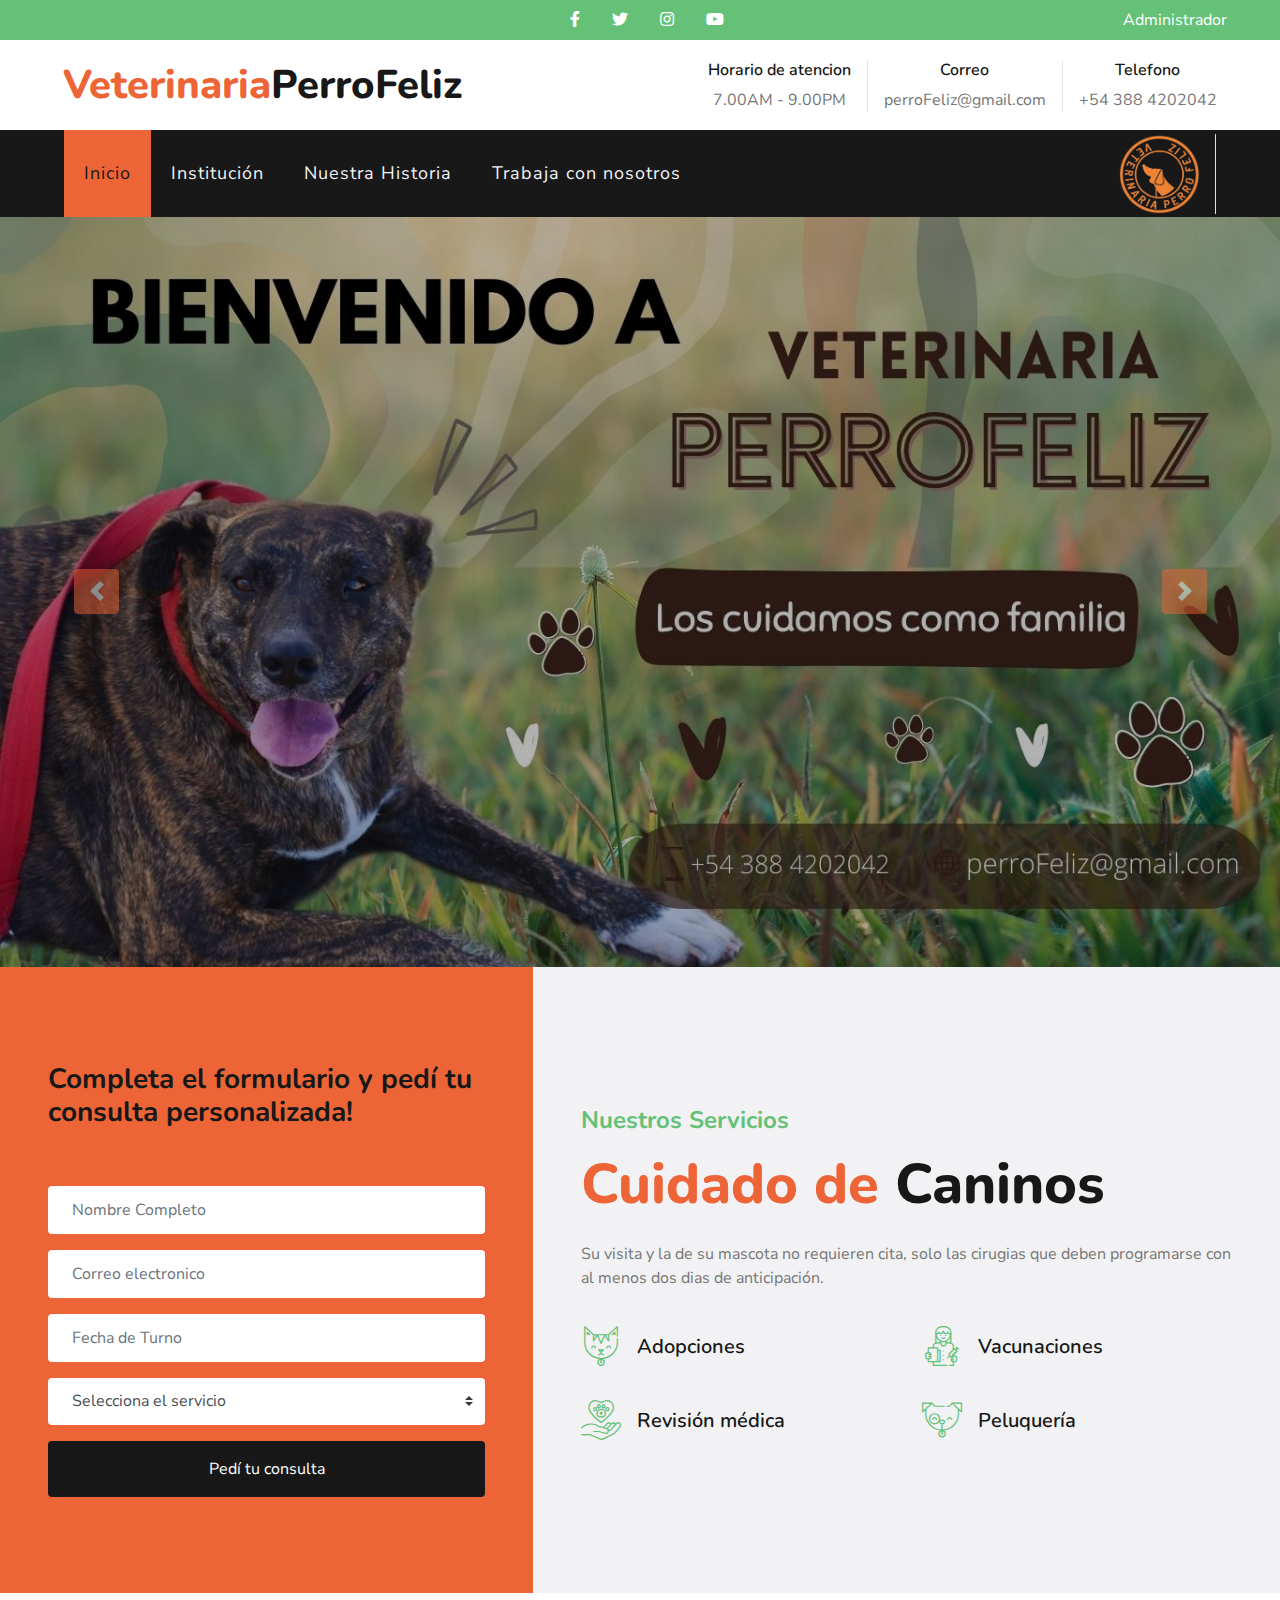
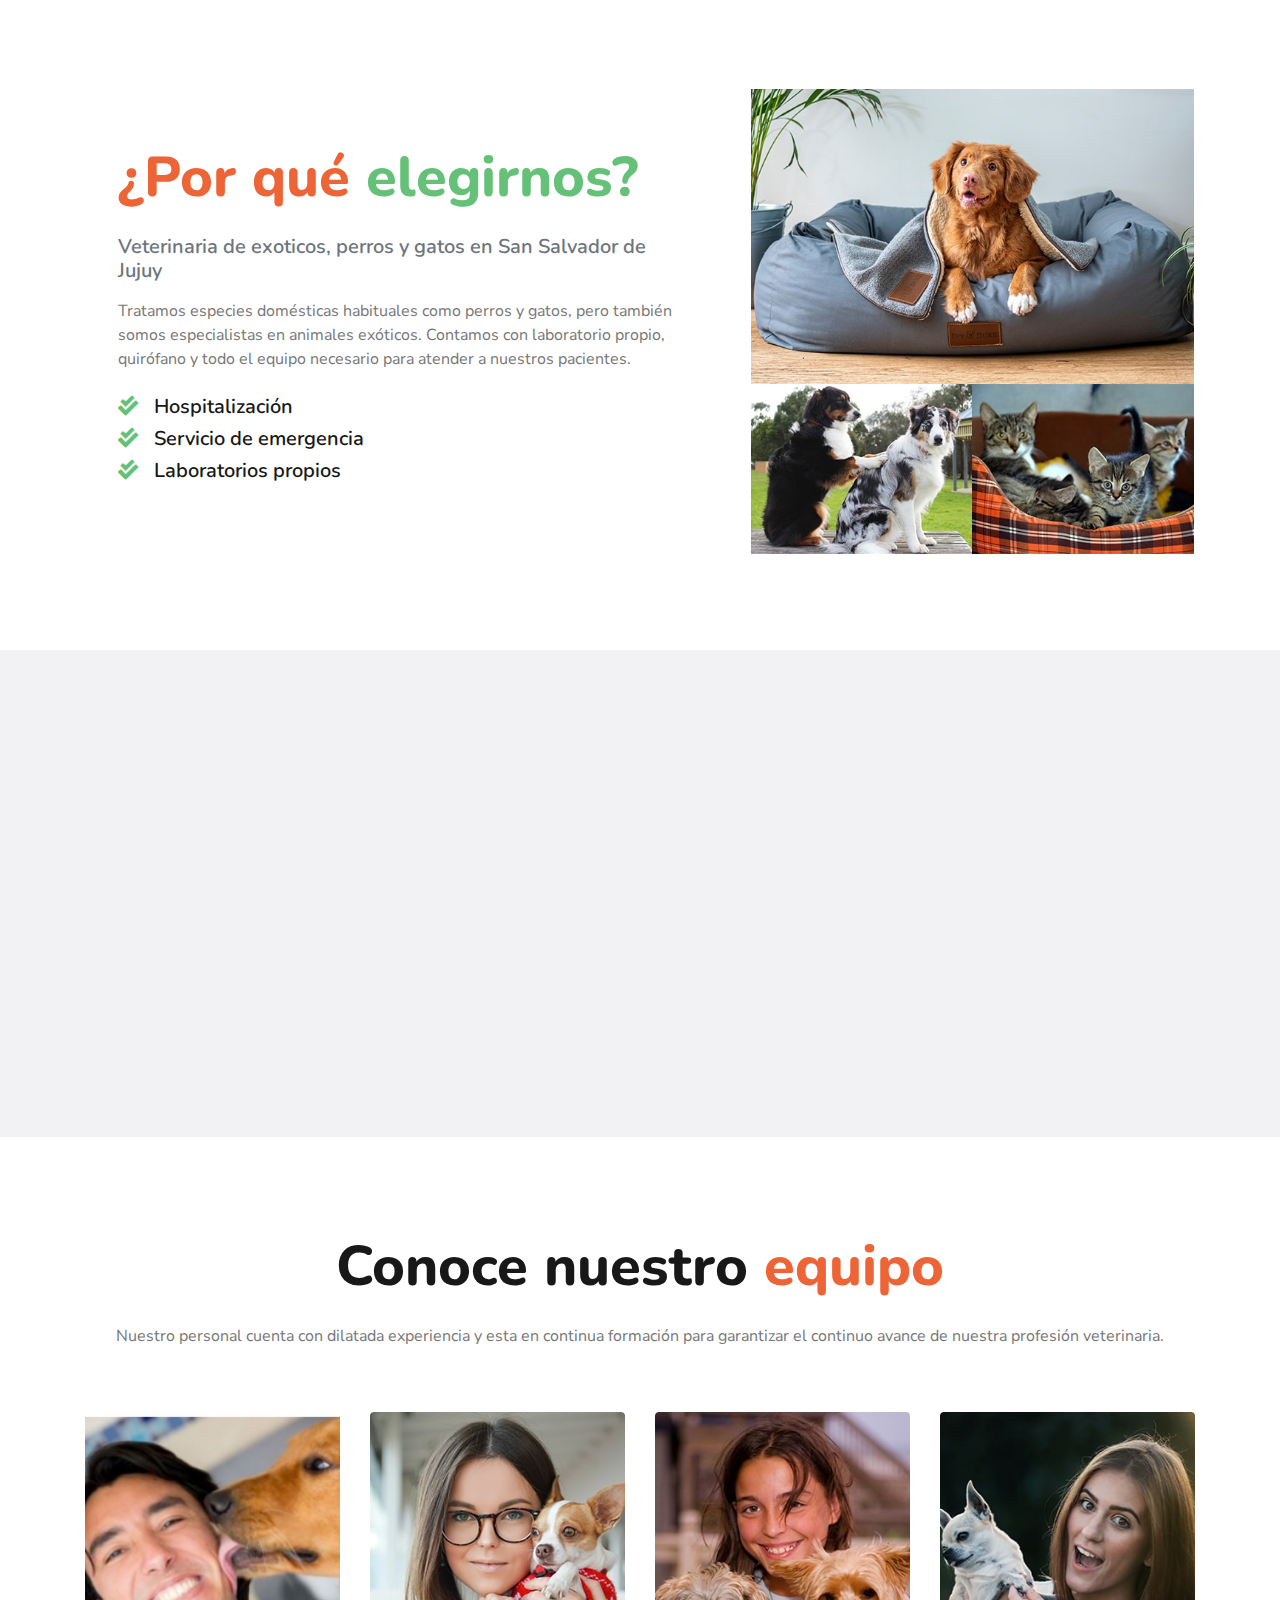
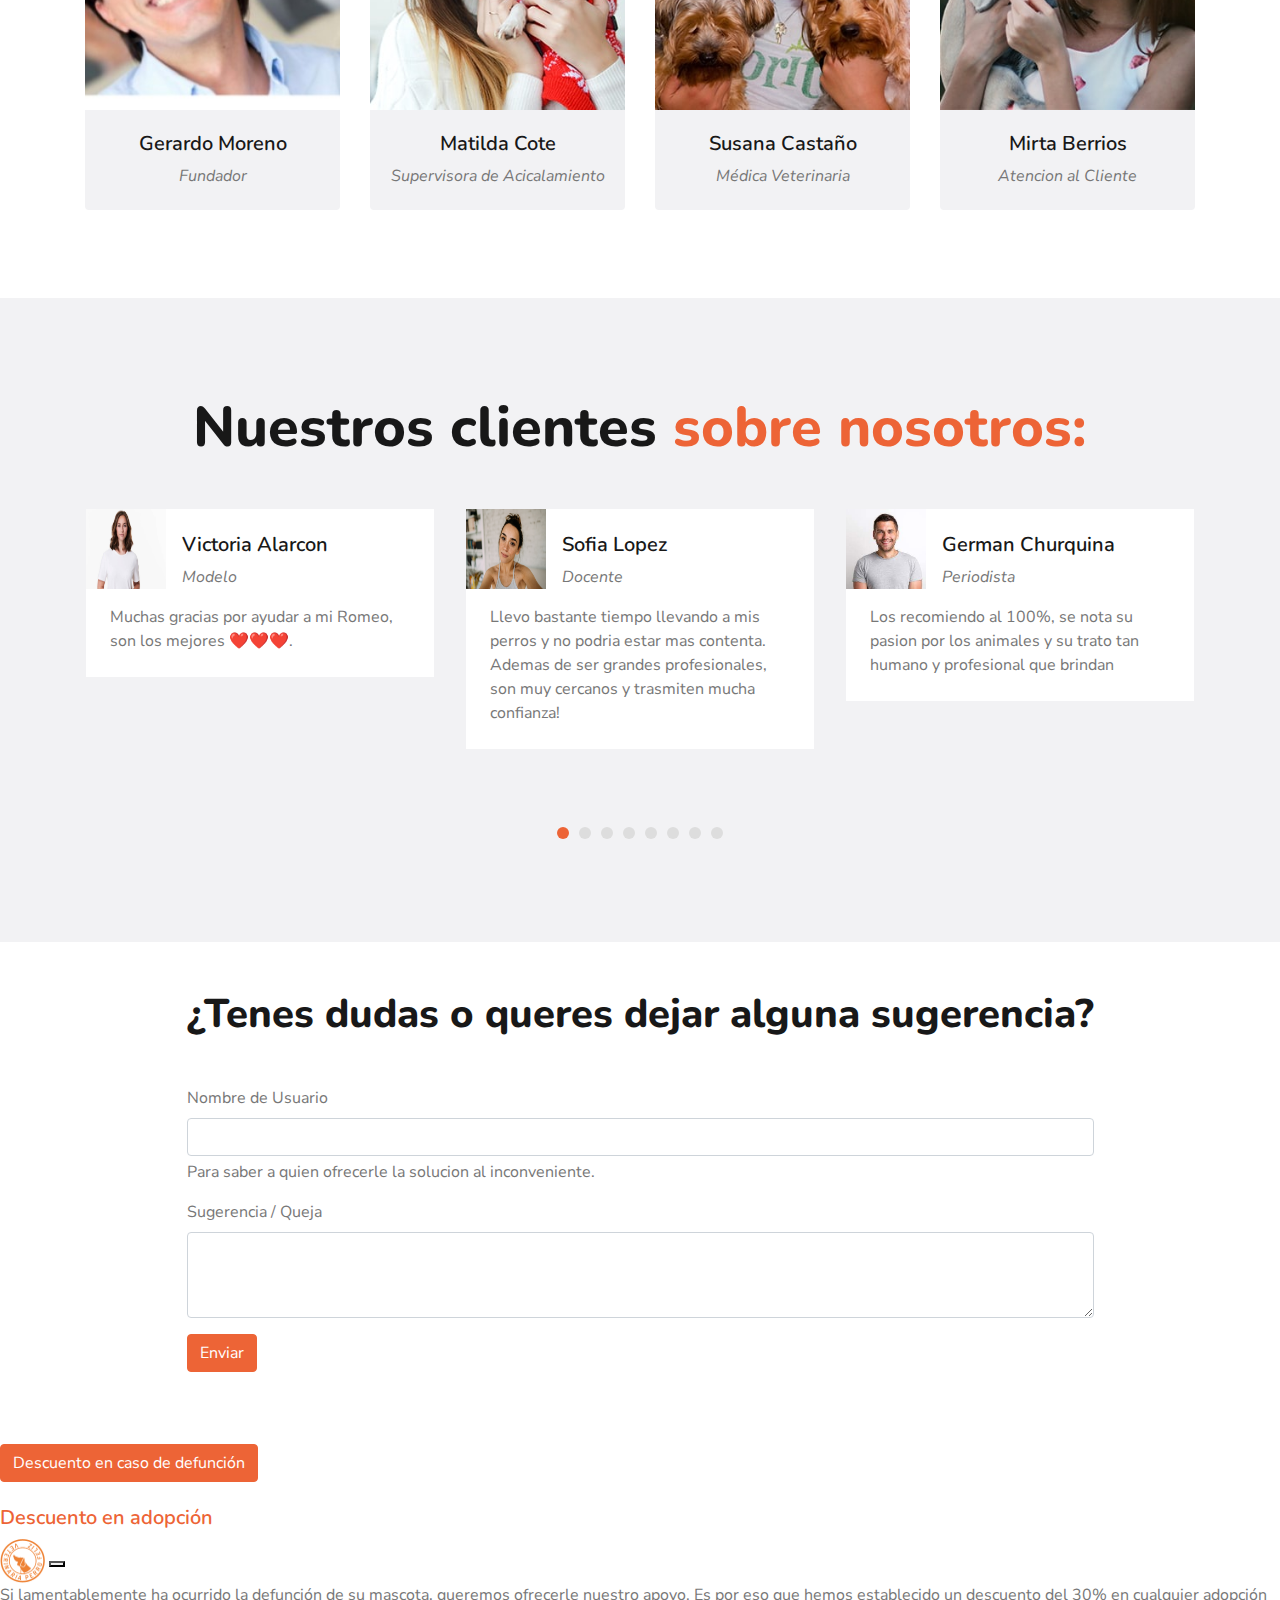
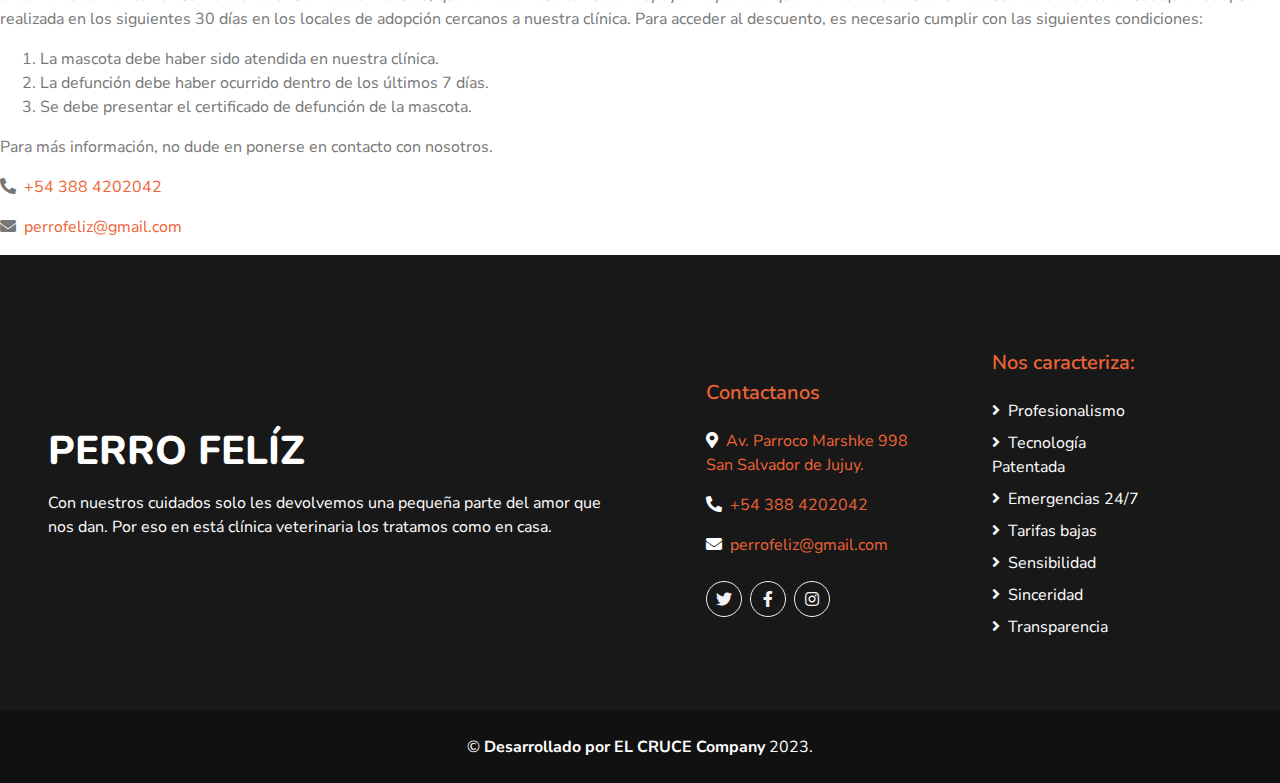
==== index.html @ 7d972ec6 "parte de sugerencias" ====
<!DOCTYPE html>
<html lang="es">

<head>
    <meta charset="utf-8">
    <title>Veterinaria PerroFeliz</title>
    <meta content="width=device-width, initial-scale=1.0" name="viewport">
    <meta content="Veterinaria PerroFeliz,veterinaria" name="keywords">

    <link href="https://cdn.jsdelivr.net/npm/bootstrap@5.3.0-alpha3/dist/css/bootstrap.min.css" rel="stylesheet" integrity="sha384-KK94CHFLLe+nY2dmCWGMq91rCGa5gtU4mk92HdvYe+M/SXH301p5ILy+dN9+nJOZ" crossorigin="anonymous">
    <script src="https://cdn.jsdelivr.net/npm/bootstrap@5.3.0-alpha3/dist/js/bootstrap.bundle.min.js" integrity="sha384-ENjdO4Dr2bkBIFxQpeoTz1HIcje39Wm4jDKdf19U8gI4ddQ3GYNS7NTKfAdVQSZe" crossorigin="anonymous"></script>

    <!-- Favicon -->
    <link href="img/favicon.ico" rel="icon">

    <!-- Google Web Fonts -->
    <link href="https://fonts.googleapis.com/css2?family=Nunito+Sans&family=Nunito:wght@600;700;800&display=swap" rel="stylesheet"> 

    <!-- Font Awesome -->
    <link href="https://cdnjs.cloudflare.com/ajax/libs/font-awesome/5.10.0/css/all.min.css" rel="stylesheet">

    <!-- Flaticon Font -->
    <link href="lib/flaticon/font/flaticon.css" rel="stylesheet">

    <!-- Libraries Stylesheet -->
    <link href="lib/owlcarousel/assets/owl.carousel.min.css" rel="stylesheet">
    <link href="lib/tempusdominus/css/tempusdominus-bootstrap-4.min.css" rel="stylesheet" />

    <!-- Customized Bootstrap Stylesheet -->
    <link href="css/style.css" rel="stylesheet">
 
    <link rel="icon" type="image/png" href="/img/favicon.png"/>
   
</head>

<body>
    <!-- Topbar Start -->
    <div class="container-fluid">
        <div class="row bg-secondary py-2 px-lg-5">
            <div class="col-7 text-center text-lg-right">
                <div class="d-inline-flex align-items-center">

                    <a class="text-white px-3" href="">
                        <i class="fab fa-facebook-f"></i>
                    </a>
                    <a class="text-white px-3" href="">
                        <i class="fab fa-twitter"></i>
                    </a>
                    <a class="text-white px-3" href="">
                        <i class="fab fa-instagram"></i>
                    </a>
                    <a class="text-white pl-3" href="">
                        <i class="fab fa-youtube"></i>
                    </a>

                </div>
            </div>
            <div class="col-5 text-center text-lg-right">
                <div class="d-inline-flex align-items-center">
    
                    <a class="text-white offset-1 pl-3" href="admin.html" target="_self"
                        class="btn btn-lg btn-outline-secondary">
                        Administrador
                    </a>
            
                </div>
            </div>
        </div>
        <div class="row py-3 px-lg-5">
            <div class="col-lg-4">
                <a href="" class="navbar-brand d-none d-lg-block">
                    <h1 class="m-0 display-5 text-capitalize"><span class="text-primary">Veterinaria</span>PerroFeliz</h1>
                </a>
            </div>
            <div class="col-lg-8 text-center text-lg-right">
                <div class="d-inline-flex align-items-center">
                    <div class="d-inline-flex flex-column text-center pr-3 border-right">
                        <h6>Horario de atencion</h6>
                        <p class="m-0">7.00AM - 9.00PM</p>
                    </div>
                    <div class="d-inline-flex flex-column text-center px-3 border-right">
                        <h6>Correo</h6>
                        <p class="m-0">perroFeliz@gmail.com</p>
                    </div>
                    <div class="d-inline-flex flex-column text-center pl-3">
                        <h6>Telefono</h6>
                        <p class="m-0">+54 388 4202042</p>
                    </div>
                </div>
            </div>
        </div>
    </div>
    <!-- Topbar End -->


    <!-- Navbar Start -->
    <div class="container-fluid p-0">
        <nav class="navbar navbar-expand-lg bg-dark navbar-dark py-3 py-lg-0 px-lg-5">
            <a href="" class="navbar-brand d-block d-lg-none">
                <h1 class="m-0 display-5 text-capitalize font-italic text-white"><span class="text-primary">Veterinaria</span> Perro Feliz</h1>
            </a>
            <button type="button" class="navbar-toggler" data-toggle="collapse" data-target="#navbarCollapse">
                <span class="navbar-toggler-icon"></span>
            </button>
            <div class="collapse navbar-collapse justify-content-between px-3" id="navbarCollapse">
                <div class="navbar-nav mr-auto py-0">
                    <a href="index.html" class="nav-item nav-link active">Inicio</a>
                    <a href="institucion.html" class="nav-item nav-link">Institución</a>
                    <a href="historia.html" class="nav-item nav-link">Nuestra Historia</a>
                    <a href="contact.html" class="nav-item nav-link">Trabaja con nosotros</a>
                </div>
                <div class="atencion d-inline-flex flex-column text-center pr-3 border-right text-primary">
                    <a class="navbar-logo" href="#">
                        <img class="width" width="80" height="80" src="img/logo2.png"  >
                    </a>
                </div>
                
            </div>
        </nav>
    </div>
    <!-- Navbar End -->


    <!-- Carousel Start -->
    <div class="container-fluid p-0">
        <div id="header-carousel" class="carousel slide" data-ride="carousel">
            <div class="carousel-inner">
                <div class="carousel-inner">
                    <div class="carousel-item active">
                        <img class="w-100" src="img/banner-1.jpg" alt="Image">
                        <div class="carousel-caption d-flex flex-column align-items-center justify-content-center">
                            <div class="p-3" style="max-width: 900px;">
                
                            </div>
                        </div>
                    </div>
                    <div class="carousel-item">
                        <img class="w-100" src="img/banner-2.jpg" alt="Image">
                        <div class="carousel-caption d-flex flex-column align-items-center justify-content-center">
                            <div class="p-3" style="max-width: 900px;">
                                <h1 class="display-3 text-white mb-3">VETERINARIA PERRO FELIZ</h1>
                                <h5 class="text-white mb-3 d-none d-sm-block">Nuestro servicio de urgencias veterinarias está disponible las 24 horas en este número de teléfono para todo tipo de
                                especies.</h5>
                                <a href="" class="btn btn-lg btn-primary mt-3 mt-md-4 px-4">Reservar turno</a>
                                <a href="" class="btn btn-lg btn-secondary mt-3 mt-md-4 px-4">Ver promociones</a>
                            </div>
                        </div>
                    </div>
                    <div class="carousel-item">
                        <img class="w-100" src="img/banner-3.jpg" alt="Image">
                        <div class="carousel-caption d-flex flex-column align-items-center justify-content-center">
                
                        </div>
                    </div>

                <div class="carousel-item">
                    <img class="w-100" src="img/carousel-2.jpg" alt="Image">
                    <div class="carousel-caption d-flex flex-column align-items-center justify-content-center">
                        <div class="p-3" style="max-width: 900px;">
                            <h3 class="text-white mb-3 d-none d-sm-block">Nuestros animales</h3>
                            <h2 class="display-3 text-white mb-3">Se merecen el mejor cuidado</h2>
                            <h5 class="text-white mb-3 d-none d-sm-block">Por eso nuestra mayor premisa es cuidar de ellos como si formaran parte de nuestra familia</h5>
                            <a href="" class="btn btn-lg btn-primary mt-3 mt-md-4 px-4">Reservar turno</a>
                            <a href="" class="btn btn-lg btn-secondary mt-3 mt-md-4 px-4">Ver promociones</a>
                        </div>
                    </div>
                </div>
            </div>
            <a class="carousel-control-prev" href="#header-carousel" data-slide="prev">
                <div class="btn btn-primary rounded" style="width: 45px; height: 45px;">
                    <span class="carousel-control-prev-icon mb-n2"></span>
                </div>
            </a>
            <a class="carousel-control-next" href="#header-carousel" data-slide="next">
                <div class="btn btn-primary rounded" style="width: 45px; height: 45px;">
                    <span class="carousel-control-next-icon mb-n2"></span>
                </div>
            </a>
        </div>
    </div>
    <!-- Carousel End -->


    <!-- consulta Start -->
    <div id="turnos" class="container-fluid bg-light">
        <div class="row align-items-center">
            <div class="col-5 bg-primary py-5 px-4 px-sm-5">
                <form class="py-5">
                        <h3>Completa el formulario y pedí tu consulta personalizada!</h3>
                        <br><br>
                            <div class="form-group">
                                <input type="text" class="form-control border-0 p-4" placeholder="Nombre Completo"
                                    required="required" />
                            </div>
                            <div class="form-group">
                                <input type="email" class="form-control border-0 p-4" placeholder="Correo electronico"
                                    required="required" />
                            </div>
                            <div class="form-group">
                                <div class="date" id="date" data-target-input="nearest">
                                    <input type="text" class="form-control border-0 p-4 datetimepicker-input"
                                        placeholder="Fecha de Turno" data-target="#date" data-toggle="datetimepicker" />
                                </div>
                            </div>
    
                            <div class="form-group">
                                <select class="custom-select border-0 px-4" style="height: 47px;">
                                    <option selected>Selecciona el servicio</option>
                                    <option value="1">Consultas médicas</option>
                                    <option value="2">Vacunaciones</option>
                                    <option value="3">Cirugía</option>
                                    <option value="4">Servicios de emergencia</option>
                                    <option value="5">Peluquería</option>
                                </select>
                            </div>
                            <div>
                                <button class="btn btn-dark btn-block border-0 py-3" type="submit">Pedí tu
                                    consulta</button>
                            </div>
                </form>
            </div>
                
                <div class="col-7 py-5 py-lg-0 px-3 px-lg-5">
                    <h4 class="text-secondary mb-3">Nuestros Servicios</h4>
                    <h1 class="display-4 mb-4"><span class="text-primary">Cuidado de</span> Caninos</h1>
                    <p class="mb-4">Su visita y la de su mascota no requieren cita, solo las cirugias que deben programarse con al menos
                        dos dias de anticipación.</p>
                    <div class="row py-2">
                        <div class="col-6">
                            <div class="d-flex align-items-center mb-4">
                                <h1 class="flaticon-cat font-weight-normal text-secondary m-0 mr-3"></h1>
                                <h5 class="text-truncate m-0">Adopciones</h5>
                            </div>
                        </div>
                        <div class="col-6">
                            <div class="d-flex align-items-center mb-4">
                                <h1 class="flaticon-doctor font-weight-normal text-secondary m-0 mr-3"></h1>
                                <h5 class="text-truncate m-0">Vacunaciones</h5>
                            </div>
                        </div>
                        <div class="col-6">
                            <div class="d-flex align-items-center">
                                <h1 class="flaticon-care font-weight-normal text-secondary m-0 mr-3"></h1>
                                <h5 class="text-truncate m-0">Revisión médica</h5>
                            </div>
                        </div>
                        <div class="col-6">
                            <div class="d-flex align-items-center">
                                <h1 class="flaticon-dog font-weight-normal text-secondary m-0 mr-3"></h1>
                                <h5 class="text-truncate m-0">Peluquería</h5>
                            </div>
                        </div>
                    </div>
                </div>
        </div>
    </div>
    <!-- Booking Start -->


    <!-- About Start -->
    <div class="container py-5">
        <div class="row py-5">
            <div class="col-lg-7 pb-5 pb-lg-0 px-3 px-lg-5">
                <h1 class="display-4 mb-4"><span class="text-primary">¿Por qué</span> <span class="text-secondary">elegirnos?</span></h1>
                <h5 class="text-muted mb-3">Veterinaria de exoticos, perros y gatos en San Salvador de Jujuy</h5>
                <p class="mb-4">Tratamos especies domésticas habituales como perros y gatos, pero también somos especialistas en animales exóticos. Contamos con laboratorio propio, quirófano y todo el equipo necesario para atender a nuestros pacientes.</p>
                <ul class="list-inline">
                    <li><h5><i class="fa fa-check-double text-secondary mr-3"></i>Hospitalización</h5></li>
                    <li><h5><i class="fa fa-check-double text-secondary mr-3"></i>Servicio de emergencia</h5></li>
                    <li><h5><i class="fa fa-check-double text-secondary mr-3"></i>Laboratorios propios</h5></li>
                </ul>
                
            </div>
            <div class="col-lg-5">
                <div class="row px-3">
                    <div class="col-12 p-0">
                        <img class="img-fluid w-100" src="img/about-1.jpg" alt="">
                    </div>
                    <div class="col-6 p-0">
                        <img class="img-fluid w-100" src="img/about-2.jpg" alt="">
                    </div>
                    <div class="col-6 p-0">
                        <img class="img-fluid w-100" src="img/about-3.jpg" alt="">
                    </div>
                </div>
            </div>
        </div>
    </div>
    <!-- About End -->


    <!-- Features Start -->
    <div class="container-fluid bg-light">
            <div class="row align-items-center">
                <div class="col-12">
                <video class="offset-3 lazyload" src="img/Clínica Veterinária Planeta Animal - Institucional.mp4"  muted autoplay loop width="640" height="480"> </video>                </div>
            </div>
    </div>
    <!-- Features End -->


    <!-- Team Start -->
    <div class="container mt-5 pt-5 pb-3">
        <div class="d-flex flex-column text-center mb-5">
            <h1 class="display-4 m-0">Conoce nuestro <span class="text-primary">equipo</span></h1>
            <br>
            <p>Nuestro personal cuenta con dilatada experiencia y esta en continua formación para garantizar el continuo avance de nuestra profesión veterinaria.</p>
        </div>
        <div class="row">
            <div class="col-lg-3 col-md-6">
                <div class="team card position-relative overflow-hidden border-0 mb-4">
                    <img class="card-img-top" src="img/team-1.jpg" alt="">
                    <div class="card-body text-center p-0">
                        <div class="team-text d-flex flex-column justify-content-center bg-light">
                            <h5>Gerardo Moreno</h5>
                            <i>Fundador</i>
                        </div>
                        <div class="team-social d-flex align-items-center justify-content-center bg-dark">
                            <a class="btn btn-outline-primary rounded-circle text-center mr-2 px-0" style="width: 36px; height: 36px;" href="#"><i class="fab fa-twitter"></i></a>
                            <a class="btn btn-outline-primary rounded-circle text-center mr-2 px-0" style="width: 36px; height: 36px;" href="#"><i class="fab fa-facebook-f"></i></a>
                            <a class="btn btn-outline-primary rounded-circle text-center mr-2 px-0" style="width: 36px; height: 36px;" href="#"><i class="fab fa-linkedin-in"></i></a>
                            <a class="btn btn-outline-primary rounded-circle text-center px-0" style="width: 36px; height: 36px;" href="#"><i class="fab fa-instagram"></i></a>
                        </div>
                    </div>
                </div>
            </div>
            <div class="col-lg-3 col-md-6">
                <div class="team card position-relative overflow-hidden border-0 mb-4">
                    <img class="card-img-top" src="img/team-2.jpg" alt="">
                    <div class="card-body text-center p-0">
                        <div class="team-text d-flex flex-column justify-content-center bg-light">
                            <h5>Matilda Cote</h5>
                            <i>Supervisora de Acicalamiento</i>
                        </div>
                        <div class="team-social d-flex align-items-center justify-content-center bg-dark">
                            <a class="btn btn-outline-primary rounded-circle text-center mr-2 px-0" style="width: 36px; height: 36px;" href="#"><i class="fab fa-twitter"></i></a>
                            <a class="btn btn-outline-primary rounded-circle text-center mr-2 px-0" style="width: 36px; height: 36px;" href="#"><i class="fab fa-facebook-f"></i></a>
                            <a class="btn btn-outline-primary rounded-circle text-center mr-2 px-0" style="width: 36px; height: 36px;" href="#"><i class="fab fa-linkedin-in"></i></a>
                            <a class="btn btn-outline-primary rounded-circle text-center px-0" style="width: 36px; height: 36px;" href="#"><i class="fab fa-instagram"></i></a>
                        </div>
                    </div>
                </div>
            </div>
            <div class="col-lg-3 col-md-6">
                <div class="team card position-relative overflow-hidden border-0 mb-4">
                    <img class="card-img-top" src="img/team-3.jpg" alt="">
                    <div class="card-body text-center p-0">
                        <div class="team-text d-flex flex-column justify-content-center bg-light">
                            <h5>Susana Castaño</h5>
                            <i>Médica Veterinaria</i>
                        </div>
                        <div class="team-social d-flex align-items-center justify-content-center bg-dark">
                            <a class="btn btn-outline-primary rounded-circle text-center mr-2 px-0" style="width: 36px; height: 36px;" href="#"><i class="fab fa-twitter"></i></a>
                            <a class="btn btn-outline-primary rounded-circle text-center mr-2 px-0" style="width: 36px; height: 36px;" href="#"><i class="fab fa-facebook-f"></i></a>
                            <a class="btn btn-outline-primary rounded-circle text-center mr-2 px-0" style="width: 36px; height: 36px;" href="#"><i class="fab fa-linkedin-in"></i></a>
                            <a class="btn btn-outline-primary rounded-circle text-center px-0" style="width: 36px; height: 36px;" href="#"><i class="fab fa-instagram"></i></a>
                        </div>
                    </div>
                </div>
            </div>
            <div class="col-lg-3 col-md-6">
                <div class="team card position-relative overflow-hidden border-0 mb-4">
                    <img class="card-img-top" src="img/team-4.jpg" alt="">
                    <div class="card-body text-center p-0">
                        <div class="team-text d-flex flex-column justify-content-center bg-light">
                            <h5>Mirta Berrios</h5>
                            <i>Atencion al Cliente</i>
                        </div>
                        <div class="team-social d-flex align-items-center justify-content-center bg-dark">
                            <a class="btn btn-outline-primary rounded-circle text-center mr-2 px-0" style="width: 36px; height: 36px;" href="#"><i class="fab fa-twitter"></i></a>
                            <a class="btn btn-outline-primary rounded-circle text-center mr-2 px-0" style="width: 36px; height: 36px;" href="#"><i class="fab fa-facebook-f"></i></a>
                            <a class="btn btn-outline-primary rounded-circle text-center mr-2 px-0" style="width: 36px; height: 36px;" href="#"><i class="fab fa-linkedin-in"></i></a>
                            <a class="btn btn-outline-primary rounded-circle text-center px-0" style="width: 36px; height: 36px;" href="#"><i class="fab fa-instagram"></i></a>
                        </div>
                    </div>
                </div>
            </div>
        </div>
    </div>
    <!-- Team End -->

<!-- Testimonial Start -->
<div class="container-fluid bg-light my-5 p-0 py-5">
    <div class="container p-0 py-5">
        <div class="d-flex flex-column text-center mb-5">
            <h1 class="display-4 m-0">Nuestros clientes <span class="text-primary">sobre nosotros:</span></h1>
        </div>
        <div class="owl-carousel testimonial-carousel">
            <div class="bg-white mx-3 p-4">
                <div class="d-flex align-items-end mb-3 mt-n4 ml-n4">
                    <img class="img-fluid" src="img/testimonial-6.jpg" style="width: 80px; height: 80px;" alt="">
                    <div class="ml-3">
                        <h5>Sofia Lopez</h5>
                        <i>Docente</i>
                    </div>
                </div>
                <p class="m-0">Llevo bastante tiempo llevando a mis perros y no podria estar mas contenta. Ademas de ser
                    grandes profesionales, son muy cercanos y trasmiten mucha confianza! </p>
            </div>
            <div class="bg-white mx-3 p-4">
                <div class="d-flex align-items-end mb-3 mt-n4 ml-n4">
                    <img class="img-fluid" src="img/testimonial-7.jpg" style="width: 80px; height: 80px;" alt="">
                    <div class="ml-3">
                        <h5>German Churquina</h5>
                        <i>Periodista</i>
                    </div>
                </div>
                <p class="m-0">Los recomiendo al 100%, se nota su pasion por los animales y su trato tan humano y
                    profesional que brindan</p>
            </div>
            <div class="bg-white mx-3 p-4">
                <div class="d-flex align-items-end mb-3 mt-n4 ml-n4">
                    <img class="img-fluid" src="img/testimonial-8.png" style="width: 80px; height: 80px;" alt="">
                    <div class="ml-3">
                        <h5>Nicolas Mendoza</h5>
                        <i>Estudiante</i>
                    </div>
                </div>
                <p class="m-0">Efectivamente un equipo muy profesional, comprometido y con mucho amor y cariño por sus
                    paciente. Atendieron a mi BENJA, por 16 años.Desde que tenia un mes y hasta sus 16 años. SOLO
                    AGRADECIMIENTOS Y CONTINUEN POR ESA SENDA</p>
            </div>
            <div class="bg-white mx-3 p-4">
                <div class="d-flex align-items-end mb-3 mt-n4 ml-n4">
                    <img class="img-fluid" src="img/testimonial-5.jpg" style="width: 80px; height: 80px;" alt="">
                    <div class="ml-3">
                        <h5>Maria Carloto</h5>
                        <i>Influencer</i>
                    </div>
                </div>
                <p class="m-0">Contenta, muy contenta, mis 2 perrihijos quedaron muy limpios y no lloraron cuando los
                    bañaron.</p>
            </div>
            <div class="bg-white mx-3 p-4">
                <div class="d-flex align-items-end mb-3 mt-n4 ml-n4">
                    <img class="img-fluid" src="img/testimonial-10.jpg" style="width: 80px; height: 80px;" alt="">
                    <div class="ml-3">
                        <h5>Lorenzo Arias</h5>
                        <i>Mecanico</i>
                    </div>
                </div>
                <p class="m-0">Son muy buenos, tienen mucha paciencia en especial con mi Floky. Gracias por todo.</p>
            </div>
            <div class="bg-white mx-3 p-4">
                <div class="d-flex align-items-end mb-3 mt-n4 ml-n4">
                    <img class="img-fluid" src="img/testimonial-11.jpg" style="width: 80px; height: 80px;" alt="">
                    <div class="ml-3">
                        <h5>Alma Reyes</h5>
                        <i>Abogada</i>
                    </div>
                </div>
                <p class="m-0">Muchas gracias por todo confío 100% en ustedes 🙂❤️.</p>
            </div>
            <div class="bg-white mx-3 p-4">
                <div class="d-flex align-items-end mb-3 mt-n4 ml-n4">
                    <img class="img-fluid" src="img/testimonial-9.jpg" style="width: 80px; height: 80px;" alt="">
                    <div class="ml-3">
                        <h5>Jose Zoto</h5>
                        <i>Jubilado</i>
                    </div>
                </div>
                <p class="m-0">Yo también quiero darle las gracias a la veterinaria, ya que hace un tiempo le salvaron la
                    vida a mi HUMA y ahora es mama.</p>
            </div>
            <div class="bg-white mx-3 p-4">
                <div class="d-flex align-items-end mb-3 mt-n4 ml-n4">
                    <img class="img-fluid" src="img/testimonial-12.jpg" style="width: 80px; height: 80px;" alt="">
                    <div class="ml-3">
                        <h5>Victoria Alarcon</h5>
                        <i>Modelo</i>
                    </div>
                </div>
                <p class="m-0">Muchas gracias por ayudar a mi Romeo, son los mejores ❤️❤️❤️.</p>
            </div>
        </div>
    </div>
</div>
<!-- Testimonial End -->



<div class="container">
    <div class="row">
        <form>
            <div class="d-flex flex-column text-center mb-5">
                <h1 class="display-8 m-0">¿Tenes dudas o queres dejar alguna sugerencia? </h1>
            </div>
          <div class="mb-3">
            <label for="exampleInputEmail1" class="form-label">Nombre de Usuario</label>
            <input type="email" class="form-control" id="exampleInputEmail1" aria-describedby="emailHelp">
            <div id="emailHelp" class="form-text">Para saber a quien ofrecerle la solucion al inconveniente.</div>
          </div>
          <div class="mb-3">
            <label for="exampleInputPassword1" class="form-label">Sugerencia / Queja</label>
            <textarea class="form-control" id="exampleFormControlTextarea1" rows="3"></textarea>
        </div>
          <button type="submit" class="btn btn-primary">Enviar</button>
          <br><br/>
          <br><br/>
        
        </form>
    </div>
</div>


<button class="btn btn-large btn-primary ms-3 mb-4 " type="button" data-bs-toggle="offcanvas" data-bs-target="#offcanvasWithBothOptions" aria-controls="offcanvasWithBothOptions">Descuento en caso de defunción </button>

<div class="offcanvas offcanvas-start" data-bs-scroll="true" tabindex="-1" id="offcanvasWithBothOptions" aria-labelledby="offcanvasWithBothOptionsLabel">
  <div class="offcanvas-header bs-warning">
    <h5 class="offcanvas-title text-primary" id="offcanvasWithBothOptionsLabel">Descuento en adopción</h5>
    <img class="width" width="45" height="45" src="img/logo2.png"  >

    <button type="button" class="btn-close" data-bs-dismiss="offcanvas" aria-label="Close"></button>
  </div>
  <div class="offcanvas-body">
    <p>Si lamentablemente ha ocurrido la defunción de su mascota, queremos ofrecerle nuestro apoyo. Es por eso que hemos establecido un descuento del 30% en cualquier adopción realizada en los siguientes 30 días en los locales de adopción cercanos a nuestra clínica.

        Para acceder al descuento, es necesario cumplir con las siguientes condiciones:
        <ol>
            <li>La mascota debe haber sido atendida en nuestra clínica.</li>
            <li>La defunción debe haber ocurrido dentro de los últimos 7 días.</li>
            <li>Se debe presentar el certificado de defunción de la mascota.</li>
          </ol>  
        Para más información, no dude en ponerse en contacto con nosotros.</p>
        <p><i class="fa fa-phone-alt mr-2"></i><a href="tel:+543884610915" target="_blank">+54 388 4202042</a></p>
        <p><i class="fa fa-envelope mr-2"></i><a href="mailto:jnmendozarg@gmail.com?Subject=Informacion%20de%20veterinaria%20PerroFeliz">perrofeliz@gmail.com</a></p>
  </div>
</div>




    <!-- Footer Start -->
    <div class="container-fluid bg-dark text-white mt-1 py-5 px-sm-3 px-md-5">
        <div class="row pt-5">
            <div class="col-lg-6 col-md-12 mb-5">
                <h1 class="mb-3 display-5 text-capitalize text-white">PERRO FELÍZ</h1>
                <p class="m-0">Con nuestros cuidados solo les devolvemos una pequeña parte del amor que nos dan. Por eso en está clínica veterinaria los tratamos como en casa.</p>
            </div>
            <div class="col-lg-6 col-md-12 px-md-3">
                <div class="row">
                    <div class="col-md-5 mb-3">
                        <h5 class="text-primary mb-4">Contactanos</h5>
                        <p><i class="fa fa-map-marker-alt mr-2"></i><a href="https://goo.gl/maps/9GqR5pUUTb3r73HFA" target="_blank">Av. Parroco Marshke 998 San Salvador de Jujuy.</a></p>
                        <p><i class="fa fa-phone-alt mr-2"></i><a href="tel:+543884610915" target="_blank">+54 388 4202042</a></p>
                        <p><i class="fa fa-envelope mr-2"></i><a href="mailto:jnmendozarg@gmail.com?Subject=Informacion%20de%20veterinaria%20PerroFeliz">perrofeliz@gmail.com</a></p>
                        <div class="d-flex justify-content-start mt-4">
                            <a class="btn btn-outline-light rounded-circle text-center mr-2 px-0" style="width: 36px; height: 36px;" href="#"><i class="fab fa-twitter"></i></a>
                            <a class="btn btn-outline-light rounded-circle text-center mr-2 px-0" style="width: 36px; height: 36px;" href="#"><i class="fab fa-facebook-f"></i></a>
                            <a class="btn btn-outline-light rounded-circle text-center mr-2 px-0" style="width: 36px; height: 36px;" href="#"><i class="fab fa-instagram"></i></a>
                        </div>
                    </div>
                    <div class="col-md-5 mb-3 px-md-5">
                        <h5 class="text-primary mb-4">Nos caracteriza:</h5>
                        <div class="d-flex flex-column justify-content-start">
                            <p class="text-white mb-2"><i class="fa fa-angle-right mr-2"></i>Profesionalismo</p>
                            <p class="text-white mb-2"><i class="fa fa-angle-right mr-2"></i>Tecnología Patentada</p>
                            <p class="text-white mb-2"><i class="fa fa-angle-right mr-2"></i>Emergencias 24/7</p>
                            <p class="text-white mb-2"><i class="fa fa-angle-right mr-2"></i>Tarifas bajas</p>
                            <p class="text-white mb-2"><i class="fa fa-angle-right mr-2"></i>Sensibilidad</p>
                            <p class="text-white mb-2"><i class="fa fa-angle-right mr-2"></i>Sinceridad</p>
                            <p class="text-white mb-2"><i class="fa fa-angle-right mr-2"></i>Transparencia</p>
                        </div>
                    </div>
                    
                </div>
            </div>
        </div>
    </div>
    <div class="container-fluid text-white py-4 px-sm-3 px-md-5 text-center" style="background: #111111;">
        <div class="row">
            <div class="col-md-6 text-center text-md-left mb-3 mb-md-0">
                <p class="m-0 text-white text-center">
                    &copy; <a class="text-white font-weight-bold" href="#">Desarrollado por EL CRUCE Company</a> 2023.
                </p>
            </div>

        </div>
    </div>
    <!-- Footer End -->


    <!-- Back to Top -->
    <a href="#" class="btn btn-lg btn-primary back-to-top"><i class="fa fa-angle-double-up"></i></a>


    <!-- JavaScript Libraries -->
    <script src="https://code.jquery.com/jquery-3.4.1.min.js"></script>
    <script src="https://stackpath.bootstrapcdn.com/bootstrap/4.4.1/js/bootstrap.bundle.min.js"></script>
    <script src="lib/easing/easing.min.js"></script>
    <script src="lib/owlcarousel/owl.carousel.min.js"></script>
    <script src="lib/tempusdominus/js/moment.min.js"></script>
    <script src="lib/tempusdominus/js/moment-timezone.min.js"></script>
    <script src="lib/tempusdominus/js/tempusdominus-bootstrap-4.min.js"></script>

    <!-- Contact Javascript File -->
    <script src="mail/jqBootstrapValidation.min.js"></script>
    <script src="mail/contact.js"></script>

    <!-- Template Javascript -->
    <script src="js/main.js"></script>
</body>

</html>
---- lib/flaticon/font/flaticon.css ----
/*
  	Flaticon icon font: Flaticon
  	Creation date: 06/11/2020 05:08
  	*/

@font-face {
  font-family: "Flaticon";
  src: url("./Flaticon.eot");
  src: url("./Flaticon.eot?#iefix") format("embedded-opentype"),
       url("./Flaticon.woff2") format("woff2"),
       url("./Flaticon.woff") format("woff"),
       url("./Flaticon.ttf") format("truetype"),
       url("./Flaticon.svg#Flaticon") format("svg");
  font-weight: normal;
  font-style: normal;
}

@media screen and (-webkit-min-device-pixel-ratio:0) {
  @font-face {
    font-family: "Flaticon";
    src: url("./Flaticon.svg#Flaticon") format("svg");
  }
}

[class^="flaticon-"]:before, [class*=" flaticon-"]:before,
[class^="flaticon-"]:after, [class*=" flaticon-"]:after {   
  font-family: Flaticon;
        font-size: 20px;
font-style: normal;
margin-left: 20px;
}

.flaticon-house:before { content: "\f100"; }
.flaticon-grooming:before { content: "\f101"; }
.flaticon-food:before { content: "\f102"; }
.flaticon-care:before { content: "\f103"; }
.flaticon-vaccine:before { content: "\f104"; }
.flaticon-doctor:before { content: "\f105"; }
.flaticon-cat:before { content: "\f106"; }
.flaticon-dog:before { content: "\f107"; }
.flaticon-fountain:before { content: "\f108"; }
.flaticon-toy:before { content: "\f109"; }
---- css/style.css ----
/******* Bootstrap Theming ********/
/*!
 * Bootstrap v4.5.3 (https://getbootstrap.com/)
 * Copyright 2011-2020 The Bootstrap Authors
 * Copyright 2011-2020 Twitter, Inc.
 * Licensed under MIT (https://github.com/twbs/bootstrap/blob/main/LICENSE)
 */
:root {
  --blue: #007bff;
  --indigo: #6610f2;
  --purple: #6f42c1;
  --pink: #e83e8c;
  --red: #dc3545;
  --orange: #fd7e14;
  --yellow: #ffc107;
  --green: #28a745;
  --teal: #20c997;
  --cyan: #17a2b8;
  --white: #fff;
  --gray: #6c757d;
  --gray-dark: #343a40;
  --primary: #ED6436;
  --secondary: #65C178;
  --success: #28a745;
  --info: #17a2b8;
  --warning: #ffc107;
  --danger: #dc3545;
  --light: #F2F2F4;
  --dark: #181818;
  --breakpoint-xs: 0;
  --breakpoint-sm: 576px;
  --breakpoint-md: 768px;
  --breakpoint-lg: 992px;
  --breakpoint-xl: 1200px;
  --font-family-sans-serif: "Nunito Sans", sans-serif;
  --font-family-monospace: SFMono-Regular, Menlo, Monaco, Consolas, "Liberation Mono", "Courier New", monospace;
}

*,
*::before,
*::after {
  box-sizing: border-box;
}

html {
  font-family: sans-serif;
  line-height: 1.15;
  -webkit-text-size-adjust: 100%;
  -webkit-tap-highlight-color: rgba(0, 0, 0, 0);
}

article, aside, figcaption, figure, footer, header, hgroup, main, nav, section {
  display: block;
}

body {
  margin: 0;
  font-family: "Nunito Sans", sans-serif;
  font-size: 1rem;
  font-weight: 400;
  line-height: 1.5;
  color: #777777;
  text-align: left;
  background-color: #fff;
}

[tabindex="-1"]:focus:not(:focus-visible) {
  outline: 0 !important;
}

hr {
  box-sizing: content-box;
  height: 0;
  overflow: visible;
}

h1, h2, h3, h4, h5, h6 {
  margin-top: 0;
  margin-bottom: 0.5rem;
}

p {
  margin-top: 0;
  margin-bottom: 1rem;
}

abbr[title],
abbr[data-original-title] {
  text-decoration: underline;
  text-decoration: underline dotted;
  cursor: help;
  border-bottom: 0;
  text-decoration-skip-ink: none;
}

address {
  margin-bottom: 1rem;
  font-style: normal;
  line-height: inherit;
}

ol,
ul,
dl {
  margin-top: 0;
  margin-bottom: 1rem;
}

ol ol,
ul ul,
ol ul,
ul ol {
  margin-bottom: 0;
}

dt {
  font-weight: 700;
}

dd {
  margin-bottom: .5rem;
  margin-left: 0;
}

blockquote {
  margin: 0 0 1rem;
}

b,
strong {
  font-weight: bolder;
}

small {
  font-size: 80%;
}

sub,
sup {
  position: relative;
  font-size: 75%;
  line-height: 0;
  vertical-align: baseline;
}

sub {
  bottom: -.25em;
}

sup {
  top: -.5em;
}

a {
  color: #ED6436;
  text-decoration: none;
  background-color: transparent;
}

a:hover {
  color: #c53f12;
  text-decoration: underline;
}

a:not([href]):not([class]) {
  color: inherit;
  text-decoration: none;
}

a:not([href]):not([class]):hover {
  color: inherit;
  text-decoration: none;
}

pre,
code,
kbd,
samp {
  font-family: SFMono-Regular, Menlo, Monaco, Consolas, "Liberation Mono", "Courier New", monospace;
  font-size: 1em;
}

pre {
  margin-top: 0;
  margin-bottom: 1rem;
  overflow: auto;
  -ms-overflow-style: scrollbar;
}

figure {
  margin: 0 0 1rem;
}

img {
  vertical-align: middle;
  border-style: none;
}

svg {
  overflow: hidden;
  vertical-align: middle;
}

table {
  border-collapse: collapse;
}

caption {
  padding-top: 0.75rem;
  padding-bottom: 0.75rem;
  color: #6c757d;
  text-align: left;
  caption-side: bottom;
}

th {
  text-align: inherit;
  text-align: -webkit-match-parent;
}

label {
  display: inline-block;
  margin-bottom: 0.5rem;
}

button {
  border-radius: 0;
}

button:focus {
  outline: 1px dotted;
  outline: 5px auto -webkit-focus-ring-color;
}

input,
button,
select,
optgroup,
textarea {
  margin: 0;
  font-family: inherit;
  font-size: inherit;
  line-height: inherit;
}

button,
input {
  overflow: visible;
}

button,
select {
  text-transform: none;
}

[role="button"] {
  cursor: pointer;
}

select {
  word-wrap: normal;
}

button,
[type="button"],
[type="reset"],
[type="submit"] {
  -webkit-appearance: button;
}

button:not(:disabled),
[type="button"]:not(:disabled),
[type="reset"]:not(:disabled),
[type="submit"]:not(:disabled) {
  cursor: pointer;
}

button::-moz-focus-inner,
[type="button"]::-moz-focus-inner,
[type="reset"]::-moz-focus-inner,
[type="submit"]::-moz-focus-inner {
  padding: 0;
  border-style: none;
}

input[type="radio"],
input[type="checkbox"] {
  box-sizing: border-box;
  padding: 0;
}

textarea {
  overflow: auto;
  resize: vertical;
}

fieldset {
  min-width: 0;
  padding: 0;
  margin: 0;
  border: 0;
}

legend {
  display: block;
  width: 100%;
  max-width: 100%;
  padding: 0;
  margin-bottom: .5rem;
  font-size: 1.5rem;
  line-height: inherit;
  color: inherit;
  white-space: normal;
}

@media (max-width: 1200px) {
  legend {
    font-size: calc(1.275rem + 0.3vw) ;
  }
}

progress {
  vertical-align: baseline;
}

[type="number"]::-webkit-inner-spin-button,
[type="number"]::-webkit-outer-spin-button {
  height: auto;
}

[type="search"] {
  outline-offset: -2px;
  -webkit-appearance: none;
}

[type="search"]::-webkit-search-decoration {
  -webkit-appearance: none;
}

::-webkit-file-upload-button {
  font: inherit;
  -webkit-appearance: button;
}

output {
  display: inline-block;
}

summary {
  display: list-item;
  cursor: pointer;
}

template {
  display: none;
}

[hidden] {
  display: none !important;
}

h1, h2, h3, h4, h5, h6,
.h1, .h2, .h3, .h4, .h5, .h6 {
  margin-bottom: 0.5rem;
  font-family: "Nunito", sans-serif;
  font-weight: 500;
  line-height: 1.2;
  color: #181818;
}

h1, .h1 {
  font-size: 2.5rem;
}

@media (max-width: 1200px) {
  h1, .h1 {
    font-size: calc(1.375rem + 1.5vw) ;
  }
}

h2, .h2 {
  font-size: 2rem;
}

@media (max-width: 1200px) {
  h2, .h2 {
    font-size: calc(1.325rem + 0.9vw) ;
  }
}

h3, .h3 {
  font-size: 1.75rem;
}

@media (max-width: 1200px) {
  h3, .h3 {
    font-size: calc(1.3rem + 0.6vw) ;
  }
}

h4, .h4 {
  font-size: 1.5rem;
}

@media (max-width: 1200px) {
  h4, .h4 {
    font-size: calc(1.275rem + 0.3vw) ;
  }
}
hr{
  background-color: gainsboro;
  width: 60%;
  margin-left: 0%;

}

h5, .h5 {
  font-size: 1.25rem;
}

h6, .h6 {
  font-size: 1rem;
}

.lead {
  font-size: 1.25rem;
  font-weight: 300;
}

.display-1 {
  font-size: 6rem;
  font-weight: 300;
  line-height: 1.2;
}

@media (max-width: 1200px) {
  .display-1 {
    font-size: calc(1.725rem + 5.7vw) ;
  }
}

.display-2 {
  font-size: 5.5rem;
  font-weight: 300;
  line-height: 1.2;
}

@media (max-width: 1200px) {
  .display-2 {
    font-size: calc(1.675rem + 5.1vw) ;
  }
}

.display-3 {
  font-size: 4.5rem;
  font-weight: 300;
  line-height: 1.2;
}

@media (max-width: 1200px) {
  .display-3 {
    font-size: calc(1.575rem + 3.9vw) ;
  }
}

.display-4 {
  font-size: 3.5rem;
  font-weight: 300;
  line-height: 1.2;
}

@media (max-width: 1200px) {
  .display-4 {
    font-size: calc(1.475rem + 2.7vw) ;
  }
}

hr {
  margin-top: 1rem;
  margin-bottom: 1rem;
  border: 0;
  border-top: 1px solid rgba(0, 0, 0, 0.1);
}

small,
.small {
  font-size: 80%;
  font-weight: 400;
}

mark,
.mark {
  padding: 0.2em;
  background-color: #fcf8e3;
}

.list-unstyled {
  padding-left: 0;
  list-style: none;
}

.list-inline {
  padding-left: 0;
  list-style: none;
}

.list-inline-item {
  display: inline-block;
}

.list-inline-item:not(:last-child) {
  margin-right: 0.5rem;
}

.initialism {
  font-size: 90%;
  text-transform: uppercase;
}

.blockquote {
  margin-bottom: 1rem;
  font-size: 1.25rem;
}

.blockquote-footer {
  display: block;
  font-size: 80%;
  color: #6c757d;
}

.blockquote-footer::before {
  content: "\2014\00A0";
}

.img-fluid {
  max-width: 100%;
  height: auto;
}

.img-thumbnail {
  padding: 0.25rem;
  background-color: #fff;
  border: 1px solid #dee2e6;
  border-radius: 0.25rem;
  max-width: 100%;
  height: auto;
}

.figure {
  display: inline-block;
}

.figure-img {
  margin-bottom: 0.5rem;
  line-height: 1;
}

.figure-caption {
  font-size: 90%;
  color: #6c757d;
}

code {
  font-size: 87.5%;
  color: #e83e8c;
  word-wrap: break-word;
}

a > code {
  color: inherit;
}

kbd {
  padding: 0.2rem 0.4rem;
  font-size: 87.5%;
  color: #fff;
  background-color: #212529;
  border-radius: 0.2rem;
}

kbd kbd {
  padding: 0;
  font-size: 100%;
  font-weight: 700;
}

pre {
  display: block;
  font-size: 87.5%;
  color: #212529;
}

pre code {
  font-size: inherit;
  color: inherit;
  word-break: normal;
}

.pre-scrollable {
  max-height: 340px;
  overflow-y: scroll;
}

.container,
.container-fluid,
.container-sm,
.container-md,
.container-lg,
.container-xl {
  width: 100%;
  padding-right: 15px;
  padding-left: 15px;
  margin-right: auto;
  margin-left: auto;
}

@media (min-width: 576px) {
  .container, .container-sm {
    max-width: 540px;
  }
}

@media (min-width: 768px) {
  .container, .container-sm, .container-md {
    max-width: 720px;
  }
}

@media (min-width: 992px) {
  .container, .container-sm, .container-md, .container-lg {
    max-width: 960px;
  }
}

@media (min-width: 1200px) {
  .container, .container-sm, .container-md, .container-lg, .container-xl {
    max-width: 1140px;
  }
}

.row {
  display: flex;
  flex-wrap: wrap;
  margin-right: -15px;
  margin-left: -15px;
  align-items: center;
  justify-content: center;
}

.no-gutters {
  margin-right: 0;
  margin-left: 0;
}

.no-gutters > .col,
.no-gutters > [class*="col-"] {
  padding-right: 0;
  padding-left: 0;
}

.col-1, .col-2, .col-3, .col-4, .col-5, .col-6, .col-7, .col-8, .col-9, .col-10, .col-11, .col-12, .col,
.col-auto, .col-sm-1, .col-sm-2, .col-sm-3, .col-sm-4, .col-sm-5, .col-sm-6, .col-sm-7, .col-sm-8, .col-sm-9, .col-sm-10, .col-sm-11, .col-sm-12, .col-sm,
.col-sm-auto, .col-md-1, .col-md-2, .col-md-3, .col-md-4, .col-md-5, .col-md-6, .col-md-7, .col-md-8, .col-md-9, .col-md-10, .col-md-11, .col-md-12, .col-md,
.col-md-auto, .col-lg-1, .col-lg-2, .col-lg-3, .col-lg-4, .col-lg-5, .col-lg-6, .col-lg-7, .col-lg-8, .col-lg-9, .col-lg-10, .col-lg-11, .col-lg-12, .col-lg,
.col-lg-auto, .col-xl-1, .col-xl-2, .col-xl-3, .col-xl-4, .col-xl-5, .col-xl-6, .col-xl-7, .col-xl-8, .col-xl-9, .col-xl-10, .col-xl-11, .col-xl-12, .col-xl,
.col-xl-auto {
  position: relative;
  width: 100%;
  padding-right: 15px;
  padding-left: 15px;
}

.col {
  flex-basis: 0;
  flex-grow: 1;
  max-width: 100%;
}

.row-cols-1 > * {
  flex: 0 0 100%;
  max-width: 100%;
}

.row-cols-2 > * {
  flex: 0 0 50%;
  max-width: 50%;
}

.row-cols-3 > * {
  flex: 0 0 33.33333%;
  max-width: 33.33333%;
}

.row-cols-4 > * {
  flex: 0 0 25%;
  max-width: 25%;
}

.row-cols-5 > * {
  flex: 0 0 20%;
  max-width: 20%;
}

.row-cols-6 > * {
  flex: 0 0 16.66667%;
  max-width: 16.66667%;
}

.col-auto {
  flex: 0 0 auto;
  width: auto;
  max-width: 100%;
}

.col-1 {
  flex: 0 0 8.33333%;
  max-width: 8.33333%;
}

.col-2 {
  flex: 0 0 16.66667%;
  max-width: 16.66667%;
}

.col-3 {
  flex: 0 0 25%;
  max-width: 25%;
}

.col-4 {
  flex: 0 0 33.33333%;
  max-width: 33.33333%;
}

.col-5 {
  flex: 0 0 41.66667%;
  max-width: 41.66667%;
}

.col-6 {
  flex: 0 0 50%;
  max-width: 50%;
}

.col-7 {
  flex: 0 0 58.33333%;
  max-width: 58.33333%;
}

.col-8 {
  flex: 0 0 66.66667%;
  max-width: 66.66667%;
}

.col-9 {
  flex: 0 0 75%;
  max-width: 75%;
}

.col-10 {
  flex: 0 0 83.33333%;
  max-width: 83.33333%;
}

.col-11 {
  flex: 0 0 91.66667%;
  max-width: 91.66667%;
}

.col-12 {
  flex: 0 0 100%;
  max-width: 100%;
}

.order-first {
  order: -1;
}

.order-last {
  order: 13;
}

.order-0 {
  order: 0;
}

.order-1 {
  order: 1;
}

.order-2 {
  order: 2;
}

.order-3 {
  order: 3;
}

.order-4 {
  order: 4;
}

.order-5 {
  order: 5;
}

.order-6 {
  order: 6;
}

.order-7 {
  order: 7;
}

.order-8 {
  order: 8;
}

.order-9 {
  order: 9;
}

.order-10 {
  order: 10;
}

.order-11 {
  order: 11;
}

.order-12 {
  order: 12;
}

.offset-1 {
  margin-left: 8.33333%;
}

.offset-2 {
  margin-left: 16.66667%;
}

.offset-3 {
  margin-left: 25%;
}

.offset-4 {
  margin-left: 33.33333%;
}

.offset-5 {
  margin-left: 41.66667%;
}

.offset-6 {
  margin-left: 50%;
}

.offset-7 {
  margin-left: 58.33333%;
}

.offset-8 {
  margin-left: 66.66667%;
}

.offset-9 {
  margin-left: 75%;
}

.offset-10 {
  margin-left: 83.33333%;
}

.offset-11 {
  margin-left: 91.66667%;
}

@media (min-width: 576px) {
  .col-sm {
    flex-basis: 0;
    flex-grow: 1;
    max-width: 100%;
  }
  .row-cols-sm-1 > * {
    flex: 0 0 100%;
    max-width: 100%;
  }
  .row-cols-sm-2 > * {
    flex: 0 0 50%;
    max-width: 50%;
  }
  .row-cols-sm-3 > * {
    flex: 0 0 33.33333%;
    max-width: 33.33333%;
  }
  .row-cols-sm-4 > * {
    flex: 0 0 25%;
    max-width: 25%;
  }
  .row-cols-sm-5 > * {
    flex: 0 0 20%;
    max-width: 20%;
  }
  .row-cols-sm-6 > * {
    flex: 0 0 16.66667%;
    max-width: 16.66667%;
  }
  .col-sm-auto {
    flex: 0 0 auto;
    width: auto;
    max-width: 100%;
  }
  .col-sm-1 {
    flex: 0 0 8.33333%;
    max-width: 8.33333%;
  }
  .col-sm-2 {
    flex: 0 0 16.66667%;
    max-width: 16.66667%;
  }
  .col-sm-3 {
    flex: 0 0 25%;
    max-width: 25%;
  }
  .col-sm-4 {
    flex: 0 0 33.33333%;
    max-width: 33.33333%;
  }
  .col-sm-5 {
    flex: 0 0 41.66667%;
    max-width: 41.66667%;
  }
  .col-sm-6 {
    flex: 0 0 50%;
    max-width: 50%;
  }
  .col-sm-7 {
    flex: 0 0 58.33333%;
    max-width: 58.33333%;
  }
  .col-sm-8 {
    flex: 0 0 66.66667%;
    max-width: 66.66667%;
  }
  .col-sm-9 {
    flex: 0 0 75%;
    max-width: 75%;
  }
  .col-sm-10 {
    flex: 0 0 83.33333%;
    max-width: 83.33333%;
  }
  .col-sm-11 {
    flex: 0 0 91.66667%;
    max-width: 91.66667%;
  }
  .col-sm-12 {
    flex: 0 0 100%;
    max-width: 100%;
  }
  .order-sm-first {
    order: -1;
  }
  .order-sm-last {
    order: 13;
  }
  .order-sm-0 {
    order: 0;
  }
  .order-sm-1 {
    order: 1;
  }
  .order-sm-2 {
    order: 2;
  }
  .order-sm-3 {
    order: 3;
  }
  .order-sm-4 {
    order: 4;
  }
  .order-sm-5 {
    order: 5;
  }
  .order-sm-6 {
    order: 6;
  }
  .order-sm-7 {
    order: 7;
  }
  .order-sm-8 {
    order: 8;
  }
  .order-sm-9 {
    order: 9;
  }
  .order-sm-10 {
    order: 10;
  }
  .order-sm-11 {
    order: 11;
  }
  .order-sm-12 {
    order: 12;
  }
  .offset-sm-0 {
    margin-left: 0;
  }
  .offset-sm-1 {
    margin-left: 8.33333%;
  }
  .offset-sm-2 {
    margin-left: 16.66667%;
  }
  .offset-sm-3 {
    margin-left: 25%;
  }
  .offset-sm-4 {
    margin-left: 33.33333%;
  }
  .offset-sm-5 {
    margin-left: 41.66667%;
  }
  .offset-sm-6 {
    margin-left: 50%;
  }
  .offset-sm-7 {
    margin-left: 58.33333%;
  }
  .offset-sm-8 {
    margin-left: 66.66667%;
  }
  .offset-sm-9 {
    margin-left: 75%;
  }
  .offset-sm-10 {
    margin-left: 83.33333%;
  }
  .offset-sm-11 {
    margin-left: 91.66667%;
  }
}

@media (min-width: 768px) {
  .col-md {
    flex-basis: 0;
    flex-grow: 1;
    max-width: 100%;
  }
  .row-cols-md-1 > * {
    flex: 0 0 100%;
    max-width: 100%;
  }
  .row-cols-md-2 > * {
    flex: 0 0 50%;
    max-width: 50%;
  }
  .row-cols-md-3 > * {
    flex: 0 0 33.33333%;
    max-width: 33.33333%;
  }
  .row-cols-md-4 > * {
    flex: 0 0 25%;
    max-width: 25%;
  }
  .row-cols-md-5 > * {
    flex: 0 0 20%;
    max-width: 20%;
  }
  .row-cols-md-6 > * {
    flex: 0 0 16.66667%;
    max-width: 16.66667%;
  }
  .col-md-auto {
    flex: 0 0 auto;
    width: auto;
    max-width: 100%;
  }
  .col-md-1 {
    flex: 0 0 8.33333%;
    max-width: 8.33333%;
  }
  .col-md-2 {
    flex: 0 0 16.66667%;
    max-width: 16.66667%;
  }
  .col-md-3 {
    flex: 0 0 25%;
    max-width: 25%;
  }
  .col-md-4 {
    flex: 0 0 33.33333%;
    max-width: 33.33333%;
  }
  .col-md-5 {
    flex: 0 0 41.66667%;
    max-width: 41.66667%;
  }
  .col-md-6 {
    flex: 0 0 50%;
    max-width: 50%;
  }
  .col-md-7 {
    flex: 0 0 58.33333%;
    max-width: 58.33333%;
  }
  .col-md-8 {
    flex: 0 0 66.66667%;
    max-width: 66.66667%;
  }
  .col-md-9 {
    flex: 0 0 75%;
    max-width: 75%;
  }
  .col-md-10 {
    flex: 0 0 83.33333%;
    max-width: 83.33333%;
  }
  .col-md-11 {
    flex: 0 0 91.66667%;
    max-width: 91.66667%;
  }
  .col-md-12 {
    flex: 0 0 100%;
    max-width: 100%;
  }
  .order-md-first {
    order: -1;
  }
  .order-md-last {
    order: 13;
  }
  .order-md-0 {
    order: 0;
  }
  .order-md-1 {
    order: 1;
  }
  .order-md-2 {
    order: 2;
  }
  .order-md-3 {
    order: 3;
  }
  .order-md-4 {
    order: 4;
  }
  .order-md-5 {
    order: 5;
  }
  .order-md-6 {
    order: 6;
  }
  .order-md-7 {
    order: 7;
  }
  .order-md-8 {
    order: 8;
  }
  .order-md-9 {
    order: 9;
  }
  .order-md-10 {
    order: 10;
  }
  .order-md-11 {
    order: 11;
  }
  .order-md-12 {
    order: 12;
  }
  .offset-md-0 {
    margin-left: 0;
  }
  .offset-md-1 {
    margin-left: 8.33333%;
  }
  .offset-md-2 {
    margin-left: 16.66667%;
  }
  .offset-md-3 {
    margin-left: 25%;
  }
  .offset-md-4 {
    margin-left: 33.33333%;
  }
  .offset-md-5 {
    margin-left: 41.66667%;
  }
  .offset-md-6 {
    margin-left: 50%;
  }
  .offset-md-7 {
    margin-left: 58.33333%;
  }
  .offset-md-8 {
    margin-left: 66.66667%;
  }
  .offset-md-9 {
    margin-left: 75%;
  }
  .offset-md-10 {
    margin-left: 83.33333%;
  }
  .offset-md-11 {
    margin-left: 91.66667%;
  }
}

@media (min-width: 992px) {
  .col-lg {
    flex-basis: 0;
    flex-grow: 1;
    max-width: 100%;
  }
  .row-cols-lg-1 > * {
    flex: 0 0 100%;
    max-width: 100%;
  }
  .row-cols-lg-2 > * {
    flex: 0 0 50%;
    max-width: 50%;
  }
  .row-cols-lg-3 > * {
    flex: 0 0 33.33333%;
    max-width: 33.33333%;
  }
  .row-cols-lg-4 > * {
    flex: 0 0 25%;
    max-width: 25%;
  }
  .row-cols-lg-5 > * {
    flex: 0 0 20%;
    max-width: 20%;
  }
  .row-cols-lg-6 > * {
    flex: 0 0 16.66667%;
    max-width: 16.66667%;
  }
  .col-lg-auto {
    flex: 0 0 auto;
    width: auto;
    max-width: 100%;
  }
  .col-lg-1 {
    flex: 0 0 8.33333%;
    max-width: 8.33333%;
  }
  .col-lg-2 {
    flex: 0 0 16.66667%;
    max-width: 16.66667%;
  }
  .col-lg-3 {
    flex: 0 0 25%;
    max-width: 25%;
  }
  .col-lg-4 {
    flex: 0 0 33.33333%;
    max-width: 33.33333%;
  }
  .col-lg-5 {
    flex: 0 0 41.66667%;
    max-width: 41.66667%;
  }
  .col-lg-6 {
    flex: 0 0 50%;
    max-width: 50%;
  }
  .col-lg-7 {
    flex: 0 0 58.33333%;
    max-width: 58.33333%;
  }
  .col-lg-8 {
    flex: 0 0 66.66667%;
    max-width: 66.66667%;
  }
  .col-lg-9 {
    flex: 0 0 75%;
    max-width: 75%;
  }
  .col-lg-10 {
    flex: 0 0 83.33333%;
    max-width: 83.33333%;
  }
  .col-lg-11 {
    flex: 0 0 91.66667%;
    max-width: 91.66667%;
  }
  .col-lg-12 {
    flex: 0 0 100%;
    max-width: 100%;
  }
  .order-lg-first {
    order: -1;
  }
  .order-lg-last {
    order: 13;
  }
  .order-lg-0 {
    order: 0;
  }
  .order-lg-1 {
    order: 1;
  }
  .order-lg-2 {
    order: 2;
  }
  .order-lg-3 {
    order: 3;
  }
  .order-lg-4 {
    order: 4;
  }
  .order-lg-5 {
    order: 5;
  }
  .order-lg-6 {
    order: 6;
  }
  .order-lg-7 {
    order: 7;
  }
  .order-lg-8 {
    order: 8;
  }
  .order-lg-9 {
    order: 9;
  }
  .order-lg-10 {
    order: 10;
  }
  .order-lg-11 {
    order: 11;
  }
  .order-lg-12 {
    order: 12;
  }
  .offset-lg-0 {
    margin-left: 0;
  }
  .offset-lg-1 {
    margin-left: 8.33333%;
  }
  .offset-lg-2 {
    margin-left: 16.66667%;
  }
  .offset-lg-3 {
    margin-left: 25%;
  }
  .offset-lg-4 {
    margin-left: 33.33333%;
  }
  .offset-lg-5 {
    margin-left: 41.66667%;
  }
  .offset-lg-6 {
    margin-left: 50%;
  }
  .offset-lg-7 {
    margin-left: 58.33333%;
  }
  .offset-lg-8 {
    margin-left: 66.66667%;
  }
  .offset-lg-9 {
    margin-left: 75%;
  }
  .offset-lg-10 {
    margin-left: 83.33333%;
  }
  .offset-lg-11 {
    margin-left: 91.66667%;
  }
}

@media (min-width: 1200px) {
  .col-xl {
    flex-basis: 0;
    flex-grow: 1;
    max-width: 100%;
  }
  .row-cols-xl-1 > * {
    flex: 0 0 100%;
    max-width: 100%;
  }
  .row-cols-xl-2 > * {
    flex: 0 0 50%;
    max-width: 50%;
  }
  .row-cols-xl-3 > * {
    flex: 0 0 33.33333%;
    max-width: 33.33333%;
  }
  .row-cols-xl-4 > * {
    flex: 0 0 25%;
    max-width: 25%;
  }
  .row-cols-xl-5 > * {
    flex: 0 0 20%;
    max-width: 20%;
  }
  .row-cols-xl-6 > * {
    flex: 0 0 16.66667%;
    max-width: 16.66667%;
  }
  .col-xl-auto {
    flex: 0 0 auto;
    width: auto;
    max-width: 100%;
  }
  .col-xl-1 {
    flex: 0 0 8.33333%;
    max-width: 8.33333%;
  }
  .col-xl-2 {
    flex: 0 0 16.66667%;
    max-width: 16.66667%;
  }
  .col-xl-3 {
    flex: 0 0 25%;
    max-width: 25%;
  }
  .col-xl-4 {
    flex: 0 0 33.33333%;
    max-width: 33.33333%;
  }
  .col-xl-5 {
    flex: 0 0 41.66667%;
    max-width: 41.66667%;
  }
  .col-xl-6 {
    flex: 0 0 50%;
    max-width: 50%;
  }
  .col-xl-7 {
    flex: 0 0 58.33333%;
    max-width: 58.33333%;
  }
  .col-xl-8 {
    flex: 0 0 66.66667%;
    max-width: 66.66667%;
  }
  .col-xl-9 {
    flex: 0 0 75%;
    max-width: 75%;
  }
  .col-xl-10 {
    flex: 0 0 83.33333%;
    max-width: 83.33333%;
  }
  .col-xl-11 {
    flex: 0 0 91.66667%;
    max-width: 91.66667%;
  }
  .col-xl-12 {
    flex: 0 0 100%;
    max-width: 100%;
  }
  .order-xl-first {
    order: -1;
  }
  .order-xl-last {
    order: 13;
  }
  .order-xl-0 {
    order: 0;
  }
  .order-xl-1 {
    order: 1;
  }
  .order-xl-2 {
    order: 2;
  }
  .order-xl-3 {
    order: 3;
  }
  .order-xl-4 {
    order: 4;
  }
  .order-xl-5 {
    order: 5;
  }
  .order-xl-6 {
    order: 6;
  }
  .order-xl-7 {
    order: 7;
  }
  .order-xl-8 {
    order: 8;
  }
  .order-xl-9 {
    order: 9;
  }
  .order-xl-10 {
    order: 10;
  }
  .order-xl-11 {
    order: 11;
  }
  .order-xl-12 {
    order: 12;
  }
  .offset-xl-0 {
    margin-left: 0;
  }
  .offset-xl-1 {
    margin-left: 8.33333%;
  }
  .offset-xl-2 {
    margin-left: 16.66667%;
  }
  .offset-xl-3 {
    margin-left: 25%;
  }
  .offset-xl-4 {
    margin-left: 33.33333%;
  }
  .offset-xl-5 {
    margin-left: 41.66667%;
  }
  .offset-xl-6 {
    margin-left: 50%;
  }
  .offset-xl-7 {
    margin-left: 58.33333%;
  }
  .offset-xl-8 {
    margin-left: 66.66667%;
  }
  .offset-xl-9 {
    margin-left: 75%;
  }
  .offset-xl-10 {
    margin-left: 83.33333%;
  }
  .offset-xl-11 {
    margin-left: 91.66667%;
  }
}

.table {
  width: 100%;
  margin-bottom: 1rem;
  color: #777777;
}

.table th,
.table td {
  padding: 0.75rem;
  vertical-align: top;
  border-top: 1px solid #dee2e6;
}

.table thead th {
  vertical-align: bottom;
  border-bottom: 2px solid #dee2e6;
}

.table tbody + tbody {
  border-top: 2px solid #dee2e6;
}

.table-sm th,
.table-sm td {
  padding: 0.3rem;
}

.table-bordered {
  border: 1px solid #dee2e6;
}

.table-bordered th,
.table-bordered td {
  border: 1px solid #dee2e6;
}

.table-bordered thead th,
.table-bordered thead td {
  border-bottom-width: 2px;
}

.table-borderless th,
.table-borderless td,
.table-borderless thead th,
.table-borderless tbody + tbody {
  border: 0;
}

.table-striped tbody tr:nth-of-type(odd) {
  background-color: rgba(0, 0, 0, 0.05);
}

.table-hover tbody tr:hover {
  color: #777777;
  background-color: rgba(0, 0, 0, 0.075);
}

.table-primary,
.table-primary > th,
.table-primary > td {
  background-color: #fad4c7;
}

.table-primary th,
.table-primary td,
.table-primary thead th,
.table-primary tbody + tbody {
  border-color: #f6ae96;
}

.table-hover .table-primary:hover {
  background-color: #f8c2b0;
}

.table-hover .table-primary:hover > td,
.table-hover .table-primary:hover > th {
  background-color: #f8c2b0;
}

.table-secondary,
.table-secondary > th,
.table-secondary > td {
  background-color: #d4eed9;
}

.table-secondary th,
.table-secondary td,
.table-secondary thead th,
.table-secondary tbody + tbody {
  border-color: #afdfb9;
}

.table-hover .table-secondary:hover {
  background-color: #c2e7c9;
}

.table-hover .table-secondary:hover > td,
.table-hover .table-secondary:hover > th {
  background-color: #c2e7c9;
}

.table-success,
.table-success > th,
.table-success > td {
  background-color: #c3e6cb;
}

.table-success th,
.table-success td,
.table-success thead th,
.table-success tbody + tbody {
  border-color: #8fd19e;
}

.table-hover .table-success:hover {
  background-color: #b1dfbb;
}

.table-hover .table-success:hover > td,
.table-hover .table-success:hover > th {
  background-color: #b1dfbb;
}

.table-info,
.table-info > th,
.table-info > td {
  background-color: #bee5eb;
}

.table-info th,
.table-info td,
.table-info thead th,
.table-info tbody + tbody {
  border-color: #86cfda;
}

.table-hover .table-info:hover {
  background-color: #abdde5;
}

.table-hover .table-info:hover > td,
.table-hover .table-info:hover > th {
  background-color: #abdde5;
}

.table-warning,
.table-warning > th,
.table-warning > td {
  background-color: #ffeeba;
}

.table-warning th,
.table-warning td,
.table-warning thead th,
.table-warning tbody + tbody {
  border-color: #ffdf7e;
}

.table-hover .table-warning:hover {
  background-color: #ffe8a1;
}

.table-hover .table-warning:hover > td,
.table-hover .table-warning:hover > th {
  background-color: #ffe8a1;
}

.table-danger,
.table-danger > th,
.table-danger > td {
  background-color: #f5c6cb;
}

.table-danger th,
.table-danger td,
.table-danger thead th,
.table-danger tbody + tbody {
  border-color: #ed969e;
}

.table-hover .table-danger:hover {
  background-color: #f1b0b7;
}

.table-hover .table-danger:hover > td,
.table-hover .table-danger:hover > th {
  background-color: #f1b0b7;
}

.table-light,
.table-light > th,
.table-light > td {
  background-color: #fbfbfc;
}

.table-light th,
.table-light td,
.table-light thead th,
.table-light tbody + tbody {
  border-color: #f8f8f9;
}

.table-hover .table-light:hover {
  background-color: #ececf1;
}

.table-hover .table-light:hover > td,
.table-hover .table-light:hover > th {
  background-color: #ececf1;
}

.table-dark,
.table-dark > th,
.table-dark > td {
  background-color: #bebebe;
}

.table-dark th,
.table-dark td,
.table-dark thead th,
.table-dark tbody + tbody {
  border-color: #878787;
}

.table-hover .table-dark:hover {
  background-color: #b1b1b1;
}

.table-hover .table-dark:hover > td,
.table-hover .table-dark:hover > th {
  background-color: #b1b1b1;
}

.table-active,
.table-active > th,
.table-active > td {
  background-color: rgba(0, 0, 0, 0.075);
}

.table-hover .table-active:hover {
  background-color: rgba(0, 0, 0, 0.075);
}

.table-hover .table-active:hover > td,
.table-hover .table-active:hover > th {
  background-color: rgba(0, 0, 0, 0.075);
}

.table .thead-dark th {
  color: #fff;
  background-color: #343a40;
  border-color: #454d55;
}

.table .thead-light th {
  color: #495057;
  background-color: #e9ecef;
  border-color: #dee2e6;
}

.table-dark {
  color: #fff;
  background-color: #343a40;
}

.table-dark th,
.table-dark td,
.table-dark thead th {
  border-color: #454d55;
}

.table-dark.table-bordered {
  border: 0;
}

.table-dark.table-striped tbody tr:nth-of-type(odd) {
  background-color: rgba(255, 255, 255, 0.05);
}

.table-dark.table-hover tbody tr:hover {
  color: #fff;
  background-color: rgba(255, 255, 255, 0.075);
}

@media (max-width: 575.98px) {
  .table-responsive-sm {
    display: block;
    width: 100%;
    overflow-x: auto;
    -webkit-overflow-scrolling: touch;
  }
  .table-responsive-sm > .table-bordered {
    border: 0;
  }
}

@media (max-width: 767.98px) {
  .table-responsive-md {
    display: block;
    width: 100%;
    overflow-x: auto;
    -webkit-overflow-scrolling: touch;
  }
  .table-responsive-md > .table-bordered {
    border: 0;
  }
}

@media (max-width: 991.98px) {
  .table-responsive-lg {
    display: block;
    width: 100%;
    overflow-x: auto;
    -webkit-overflow-scrolling: touch;
  }
  .table-responsive-lg > .table-bordered {
    border: 0;
  }
}

@media (max-width: 1199.98px) {
  .table-responsive-xl {
    display: block;
    width: 100%;
    overflow-x: auto;
    -webkit-overflow-scrolling: touch;
  }
  .table-responsive-xl > .table-bordered {
    border: 0;
  }
}

.table-responsive {
  display: block;
  width: 100%;
  overflow-x: auto;
  -webkit-overflow-scrolling: touch;
}

.table-responsive > .table-bordered {
  border: 0;
}

.form-control {
  display: block;
  width: 100%;
  height: calc(1.5em + 0.75rem + 2px);
  padding: 0.375rem 0.75rem;
  font-size: 1rem;
  font-weight: 400;
  line-height: 1.5;
  color: #495057;
  background-color: #fff;
  background-clip: padding-box;
  border: 1px solid #ced4da;
  border-radius: 0.25rem;
  transition: border-color 0.15s ease-in-out, box-shadow 0.15s ease-in-out;
}

@media (prefers-reduced-motion: reduce) {
  .form-control {
    transition: none;
  }
}

.form-control::-ms-expand {
  background-color: transparent;
  border: 0;
}

.form-control:-moz-focusring {
  color: transparent;
  text-shadow: 0 0 0 #495057;
}

.form-control:focus {
  color: #495057;
  background-color: #fff;
  border-color: #f7beab;
  outline: 0;
  box-shadow: 0 0 0 0.2rem rgba(237, 100, 54, 0.25);
}

.form-control::placeholder {
  color: #6c757d;
  opacity: 1;
}

.form-control:disabled, .form-control[readonly] {
  background-color: #e9ecef;
  opacity: 1;
}

input[type="date"].form-control,
input[type="time"].form-control,
input[type="datetime-local"].form-control,
input[type="month"].form-control {
  appearance: none;
}

select.form-control:focus::-ms-value {
  color: #495057;
  background-color: #fff;
}

.form-control-file,
.form-control-range {
  display: block;
  width: 100%;
}

.col-form-label {
  padding-top: calc(0.375rem + 1px);
  padding-bottom: calc(0.375rem + 1px);
  margin-bottom: 0;
  font-size: inherit;
  line-height: 1.5;
}

.col-form-label-lg {
  padding-top: calc(0.5rem + 1px);
  padding-bottom: calc(0.5rem + 1px);
  font-size: 1.25rem;
  line-height: 1.5;
}

.col-form-label-sm {
  padding-top: calc(0.25rem + 1px);
  padding-bottom: calc(0.25rem + 1px);
  font-size: 0.875rem;
  line-height: 1.5;
}

.form-control-plaintext {
  display: block;
  width: 100%;
  padding: 0.375rem 0;
  margin-bottom: 0;
  font-size: 1rem;
  line-height: 1.5;
  color: #777777;
  background-color: transparent;
  border: solid transparent;
  border-width: 1px 0;
}

.form-control-plaintext.form-control-sm, .form-control-plaintext.form-control-lg {
  padding-right: 0;
  padding-left: 0;
}

.form-control-sm {
  height: calc(1.5em + 0.5rem + 2px);
  padding: 0.25rem 0.5rem;
  font-size: 0.875rem;
  line-height: 1.5;
  border-radius: 0.2rem;
}

.form-control-lg {
  height: calc(1.5em + 1rem + 2px);
  padding: 0.5rem 1rem;
  font-size: 1.25rem;
  line-height: 1.5;
  border-radius: 0.3rem;
}

select.form-control[size], select.form-control[multiple] {
  height: auto;
}

textarea.form-control {
  height: auto;
}

.form-group {
  margin-bottom: 1rem;
}

.form-text {
  display: block;
  margin-top: 0.25rem;
}

.form-row {
  display: flex;
  flex-wrap: wrap;
  margin-right: -5px;
  margin-left: -5px;
}

.form-row > .col,
.form-row > [class*="col-"] {
  padding-right: 5px;
  padding-left: 5px;
}

.form-check {
  position: relative;
  display: block;
  padding-left: 1.25rem;
}

.form-check-input {
  position: absolute;
  margin-top: 0.3rem;
  margin-left: -1.25rem;
}

.form-check-input[disabled] ~ .form-check-label,
.form-check-input:disabled ~ .form-check-label {
  color: #6c757d;
}

.form-check-label {
  margin-bottom: 0;
}

.form-check-inline {
  display: inline-flex;
  align-items: center;
  padding-left: 0;
  margin-right: 0.75rem;
}

.form-check-inline .form-check-input {
  position: static;
  margin-top: 0;
  margin-right: 0.3125rem;
  margin-left: 0;
}

.valid-feedback {
  display: none;
  width: 100%;
  margin-top: 0.25rem;
  font-size: 80%;
  color: #28a745;
}

.valid-tooltip {
  position: absolute;
  top: 100%;
  left: 0;
  z-index: 5;
  display: none;
  max-width: 100%;
  padding: 0.25rem 0.5rem;
  margin-top: .1rem;
  font-size: 0.875rem;
  line-height: 1.5;
  color: #fff;
  background-color: rgba(40, 167, 69, 0.9);
  border-radius: 0.25rem;
}

.was-validated :valid ~ .valid-feedback,
.was-validated :valid ~ .valid-tooltip,
.is-valid ~ .valid-feedback,
.is-valid ~ .valid-tooltip {
  display: block;
}

.was-validated .form-control:valid, .form-control.is-valid {
  border-color: #28a745;
  padding-right: calc(1.5em + 0.75rem);
  background-image: url("data:image/svg+xml,%3csvg xmlns='http://www.w3.org/2000/svg' width='8' height='8' viewBox='0 0 8 8'%3e%3cpath fill='%2328a745' d='M2.3 6.73L.6 4.53c-.4-1.04.46-1.4 1.1-.8l1.1 1.4 3.4-3.8c.6-.63 1.6-.27 1.2.7l-4 4.6c-.43.5-.8.4-1.1.1z'/%3e%3c/svg%3e");
  background-repeat: no-repeat;
  background-position: right calc(0.375em + 0.1875rem) center;
  background-size: calc(0.75em + 0.375rem) calc(0.75em + 0.375rem);
}

.was-validated .form-control:valid:focus, .form-control.is-valid:focus {
  border-color: #28a745;
  box-shadow: 0 0 0 0.2rem rgba(40, 167, 69, 0.25);
}

.was-validated textarea.form-control:valid, textarea.form-control.is-valid {
  padding-right: calc(1.5em + 0.75rem);
  background-position: top calc(0.375em + 0.1875rem) right calc(0.375em + 0.1875rem);
}

.was-validated .custom-select:valid, .custom-select.is-valid {
  border-color: #28a745;
  padding-right: calc(0.75em + 2.3125rem);
  background: url("data:image/svg+xml,%3csvg xmlns='http://www.w3.org/2000/svg' width='4' height='5' viewBox='0 0 4 5'%3e%3cpath fill='%23343a40' d='M2 0L0 2h4zm0 5L0 3h4z'/%3e%3c/svg%3e") no-repeat right 0.75rem center/8px 10px, url("data:image/svg+xml,%3csvg xmlns='http://www.w3.org/2000/svg' width='8' height='8' viewBox='0 0 8 8'%3e%3cpath fill='%2328a745' d='M2.3 6.73L.6 4.53c-.4-1.04.46-1.4 1.1-.8l1.1 1.4 3.4-3.8c.6-.63 1.6-.27 1.2.7l-4 4.6c-.43.5-.8.4-1.1.1z'/%3e%3c/svg%3e") #fff no-repeat center right 1.75rem/calc(0.75em + 0.375rem) calc(0.75em + 0.375rem);
}

.was-validated .custom-select:valid:focus, .custom-select.is-valid:focus {
  border-color: #28a745;
  box-shadow: 0 0 0 0.2rem rgba(40, 167, 69, 0.25);
}

.was-validated .form-check-input:valid ~ .form-check-label, .form-check-input.is-valid ~ .form-check-label {
  color: #28a745;
}

.was-validated .form-check-input:valid ~ .valid-feedback,
.was-validated .form-check-input:valid ~ .valid-tooltip, .form-check-input.is-valid ~ .valid-feedback,
.form-check-input.is-valid ~ .valid-tooltip {
  display: block;
}

.was-validated .custom-control-input:valid ~ .custom-control-label, .custom-control-input.is-valid ~ .custom-control-label {
  color: #28a745;
}

.was-validated .custom-control-input:valid ~ .custom-control-label::before, .custom-control-input.is-valid ~ .custom-control-label::before {
  border-color: #28a745;
}

.was-validated .custom-control-input:valid:checked ~ .custom-control-label::before, .custom-control-input.is-valid:checked ~ .custom-control-label::before {
  border-color: #34ce57;
  background-color: #34ce57;
}

.was-validated .custom-control-input:valid:focus ~ .custom-control-label::before, .custom-control-input.is-valid:focus ~ .custom-control-label::before {
  box-shadow: 0 0 0 0.2rem rgba(40, 167, 69, 0.25);
}

.was-validated .custom-control-input:valid:focus:not(:checked) ~ .custom-control-label::before, .custom-control-input.is-valid:focus:not(:checked) ~ .custom-control-label::before {
  border-color: #28a745;
}

.was-validated .custom-file-input:valid ~ .custom-file-label, .custom-file-input.is-valid ~ .custom-file-label {
  border-color: #28a745;
}

.was-validated .custom-file-input:valid:focus ~ .custom-file-label, .custom-file-input.is-valid:focus ~ .custom-file-label {
  border-color: #28a745;
  box-shadow: 0 0 0 0.2rem rgba(40, 167, 69, 0.25);
}

.invalid-feedback {
  display: none;
  width: 100%;
  margin-top: 0.25rem;
  font-size: 80%;
  color: #dc3545;
}

.invalid-tooltip {
  position: absolute;
  top: 100%;
  left: 0;
  z-index: 5;
  display: none;
  max-width: 100%;
  padding: 0.25rem 0.5rem;
  margin-top: .1rem;
  font-size: 0.875rem;
  line-height: 1.5;
  color: #fff;
  background-color: rgba(220, 53, 69, 0.9);
  border-radius: 0.25rem;
}

.was-validated :invalid ~ .invalid-feedback,
.was-validated :invalid ~ .invalid-tooltip,
.is-invalid ~ .invalid-feedback,
.is-invalid ~ .invalid-tooltip {
  display: block;
}

.was-validated .form-control:invalid, .form-control.is-invalid {
  border-color: #dc3545;
  padding-right: calc(1.5em + 0.75rem);
  background-image: url("data:image/svg+xml,%3csvg xmlns='http://www.w3.org/2000/svg' width='12' height='12' fill='none' stroke='%23dc3545' viewBox='0 0 12 12'%3e%3ccircle cx='6' cy='6' r='4.5'/%3e%3cpath stroke-linejoin='round' d='M5.8 3.6h.4L6 6.5z'/%3e%3ccircle cx='6' cy='8.2' r='.6' fill='%23dc3545' stroke='none'/%3e%3c/svg%3e");
  background-repeat: no-repeat;
  background-position: right calc(0.375em + 0.1875rem) center;
  background-size: calc(0.75em + 0.375rem) calc(0.75em + 0.375rem);
}

.was-validated .form-control:invalid:focus, .form-control.is-invalid:focus {
  border-color: #dc3545;
  box-shadow: 0 0 0 0.2rem rgba(220, 53, 69, 0.25);
}

.was-validated textarea.form-control:invalid, textarea.form-control.is-invalid {
  padding-right: calc(1.5em + 0.75rem);
  background-position: top calc(0.375em + 0.1875rem) right calc(0.375em + 0.1875rem);
}

.was-validated .custom-select:invalid, .custom-select.is-invalid {
  border-color: #dc3545;
  padding-right: calc(0.75em + 2.3125rem);
  background: url("data:image/svg+xml,%3csvg xmlns='http://www.w3.org/2000/svg' width='4' height='5' viewBox='0 0 4 5'%3e%3cpath fill='%23343a40' d='M2 0L0 2h4zm0 5L0 3h4z'/%3e%3c/svg%3e") no-repeat right 0.75rem center/8px 10px, url("data:image/svg+xml,%3csvg xmlns='http://www.w3.org/2000/svg' width='12' height='12' fill='none' stroke='%23dc3545' viewBox='0 0 12 12'%3e%3ccircle cx='6' cy='6' r='4.5'/%3e%3cpath stroke-linejoin='round' d='M5.8 3.6h.4L6 6.5z'/%3e%3ccircle cx='6' cy='8.2' r='.6' fill='%23dc3545' stroke='none'/%3e%3c/svg%3e") #fff no-repeat center right 1.75rem/calc(0.75em + 0.375rem) calc(0.75em + 0.375rem);
}

.was-validated .custom-select:invalid:focus, .custom-select.is-invalid:focus {
  border-color: #dc3545;
  box-shadow: 0 0 0 0.2rem rgba(220, 53, 69, 0.25);
}

.was-validated .form-check-input:invalid ~ .form-check-label, .form-check-input.is-invalid ~ .form-check-label {
  color: #dc3545;
}

.was-validated .form-check-input:invalid ~ .invalid-feedback,
.was-validated .form-check-input:invalid ~ .invalid-tooltip, .form-check-input.is-invalid ~ .invalid-feedback,
.form-check-input.is-invalid ~ .invalid-tooltip {
  display: block;
}

.was-validated .custom-control-input:invalid ~ .custom-control-label, .custom-control-input.is-invalid ~ .custom-control-label {
  color: #dc3545;
}

.was-validated .custom-control-input:invalid ~ .custom-control-label::before, .custom-control-input.is-invalid ~ .custom-control-label::before {
  border-color: #dc3545;
}

.was-validated .custom-control-input:invalid:checked ~ .custom-control-label::before, .custom-control-input.is-invalid:checked ~ .custom-control-label::before {
  border-color: #e4606d;
  background-color: #e4606d;
}

.was-validated .custom-control-input:invalid:focus ~ .custom-control-label::before, .custom-control-input.is-invalid:focus ~ .custom-control-label::before {
  box-shadow: 0 0 0 0.2rem rgba(220, 53, 69, 0.25);
}

.was-validated .custom-control-input:invalid:focus:not(:checked) ~ .custom-control-label::before, .custom-control-input.is-invalid:focus:not(:checked) ~ .custom-control-label::before {
  border-color: #dc3545;
}

.was-validated .custom-file-input:invalid ~ .custom-file-label, .custom-file-input.is-invalid ~ .custom-file-label {
  border-color: #dc3545;
}

.was-validated .custom-file-input:invalid:focus ~ .custom-file-label, .custom-file-input.is-invalid:focus ~ .custom-file-label {
  border-color: #dc3545;
  box-shadow: 0 0 0 0.2rem rgba(220, 53, 69, 0.25);
}

.form-inline {
  display: flex;
  flex-flow: row wrap;
  align-items: center;
}

.form-inline .form-check {
  width: 100%;
}

@media (min-width: 576px) {
  .form-inline label {
    display: flex;
    align-items: center;
    justify-content: center;
    margin-bottom: 0;
  }
  .form-inline .form-group {
    display: flex;
    flex: 0 0 auto;
    flex-flow: row wrap;
    align-items: center;
    margin-bottom: 0;
  }
  .form-inline .form-control {
    display: inline-block;
    width: auto;
    vertical-align: middle;
  }
  .form-inline .form-control-plaintext {
    display: inline-block;
  }
  .form-inline .input-group,
  .form-inline .custom-select {
    width: auto;
  }
  .form-inline .form-check {
    display: flex;
    align-items: center;
    justify-content: center;
    width: auto;
    padding-left: 0;
  }
  .form-inline .form-check-input {
    position: relative;
    flex-shrink: 0;
    margin-top: 0;
    margin-right: 0.25rem;
    margin-left: 0;
  }
  .form-inline .custom-control {
    align-items: center;
    justify-content: center;
  }
  .form-inline .custom-control-label {
    margin-bottom: 0;
  }
}

.btn {
  display: inline-block;
  font-weight: 400;
  color: #777777;
  text-align: center;
  vertical-align: middle;
  user-select: none;
  background-color: transparent;
  border: 1px solid transparent;
  padding: 0.375rem 0.75rem;
  font-size: 1rem;
  line-height: 1.5;
  border-radius: 0.25rem;
  transition: color 0.15s ease-in-out, background-color 0.15s ease-in-out, border-color 0.15s ease-in-out, box-shadow 0.15s ease-in-out;
}

@media (prefers-reduced-motion: reduce) {
  .btn {
    transition: none;
  }
}

.btn:hover {
  color: #777777;
  text-decoration: none;
}

.btn:focus, .btn.focus {
  outline: 0;
  box-shadow: 0 0 0 0.2rem rgba(237, 100, 54, 0.25);
}

.btn.disabled, .btn:disabled {
  opacity: 0.65;
}

.btn:not(:disabled):not(.disabled) {
  cursor: pointer;
}

a.btn.disabled,
fieldset:disabled a.btn {
  pointer-events: none;
}

.btn-primary {
  color: #fff;
  background-color: #ED6436;
  border-color: #ED6436;
}

.btn-primary:hover {
  color: #fff;
  background-color: #e84a15;
  border-color: #dc4614;
}

.btn-primary:focus, .btn-primary.focus {
  color: #fff;
  background-color: #e84a15;
  border-color: #dc4614;
  box-shadow: 0 0 0 0.2rem rgba(240, 123, 84, 0.5);
}

.btn-primary.disabled, .btn-primary:disabled {
  color: #fff;
  background-color: #ED6436;
  border-color: #ED6436;
}

.btn-primary:not(:disabled):not(.disabled):active, .btn-primary:not(:disabled):not(.disabled).active,
.show > .btn-primary.dropdown-toggle {
  color: #fff;
  background-color: #dc4614;
  border-color: #d14213;
}

.btn-primary:not(:disabled):not(.disabled):active:focus, .btn-primary:not(:disabled):not(.disabled).active:focus,
.show > .btn-primary.dropdown-toggle:focus {
  box-shadow: 0 0 0 0.2rem rgba(240, 123, 84, 0.5);
}

.btn-secondary {
  color: #212529;
  background-color: #65C178;
  border-color: #65C178;
}

.btn-secondary:hover {
  color: #fff;
  background-color: #4ab660;
  border-color: #46ad5b;
}

.btn-secondary:focus, .btn-secondary.focus {
  color: #fff;
  background-color: #4ab660;
  border-color: #46ad5b;
  box-shadow: 0 0 0 0.2rem rgba(91, 170, 108, 0.5);
}

.btn-secondary.disabled, .btn-secondary:disabled {
  color: #212529;
  background-color: #65C178;
  border-color: #65C178;
}

.btn-secondary:not(:disabled):not(.disabled):active, .btn-secondary:not(:disabled):not(.disabled).active,
.show > .btn-secondary.dropdown-toggle {
  color: #fff;
  background-color: #46ad5b;
  border-color: #42a456;
}

.btn-secondary:not(:disabled):not(.disabled):active:focus, .btn-secondary:not(:disabled):not(.disabled).active:focus,
.show > .btn-secondary.dropdown-toggle:focus {
  box-shadow: 0 0 0 0.2rem rgba(91, 170, 108, 0.5);
}

.btn-success {
  color: #fff;
  background-color: #28a745;
  border-color: #28a745;
}

.btn-success:hover {
  color: #fff;
  background-color: #218838;
  border-color: #1e7e34;
}

.btn-success:focus, .btn-success.focus {
  color: #fff;
  background-color: #218838;
  border-color: #1e7e34;
  box-shadow: 0 0 0 0.2rem rgba(72, 180, 97, 0.5);
}

.btn-success.disabled, .btn-success:disabled {
  color: #fff;
  background-color: #28a745;
  border-color: #28a745;
}

.btn-success:not(:disabled):not(.disabled):active, .btn-success:not(:disabled):not(.disabled).active,
.show > .btn-success.dropdown-toggle {
  color: #fff;
  background-color: #1e7e34;
  border-color: #1c7430;
}

.btn-success:not(:disabled):not(.disabled):active:focus, .btn-success:not(:disabled):not(.disabled).active:focus,
.show > .btn-success.dropdown-toggle:focus {
  box-shadow: 0 0 0 0.2rem rgba(72, 180, 97, 0.5);
}

.btn-info {
  color: #fff;
  background-color: #17a2b8;
  border-color: #17a2b8;
}

.btn-info:hover {
  color: #fff;
  background-color: #138496;
  border-color: #117a8b;
}

.btn-info:focus, .btn-info.focus {
  color: #fff;
  background-color: #138496;
  border-color: #117a8b;
  box-shadow: 0 0 0 0.2rem rgba(58, 176, 195, 0.5);
}

.btn-info.disabled, .btn-info:disabled {
  color: #fff;
  background-color: #17a2b8;
  border-color: #17a2b8;
}

.btn-info:not(:disabled):not(.disabled):active, .btn-info:not(:disabled):not(.disabled).active,
.show > .btn-info.dropdown-toggle {
  color: #fff;
  background-color: #117a8b;
  border-color: #10707f;
}

.btn-info:not(:disabled):not(.disabled):active:focus, .btn-info:not(:disabled):not(.disabled).active:focus,
.show > .btn-info.dropdown-toggle:focus {
  box-shadow: 0 0 0 0.2rem rgba(58, 176, 195, 0.5);
}

.btn-warning {
  color: #212529;
  background-color: #ffc107;
  border-color: #ffc107;
}

.btn-warning:hover {
  color: #212529;
  background-color: #e0a800;
  border-color: #d39e00;
}

.btn-warning:focus, .btn-warning.focus {
  color: #212529;
  background-color: #e0a800;
  border-color: #d39e00;
  box-shadow: 0 0 0 0.2rem rgba(222, 170, 12, 0.5);
}

.btn-warning.disabled, .btn-warning:disabled {
  color: #212529;
  background-color: #ffc107;
  border-color: #ffc107;
}

.btn-warning:not(:disabled):not(.disabled):active, .btn-warning:not(:disabled):not(.disabled).active,
.show > .btn-warning.dropdown-toggle {
  color: #212529;
  background-color: #d39e00;
  border-color: #c69500;
}

.btn-warning:not(:disabled):not(.disabled):active:focus, .btn-warning:not(:disabled):not(.disabled).active:focus,
.show > .btn-warning.dropdown-toggle:focus {
  box-shadow: 0 0 0 0.2rem rgba(222, 170, 12, 0.5);
}

.btn-danger {
  color: #fff;
  background-color: #dc3545;
  border-color: #dc3545;
}

.btn-danger:hover {
  color: #fff;
  background-color: #c82333;
  border-color: #bd2130;
}

.btn-danger:focus, .btn-danger.focus {
  color: #fff;
  background-color: #c82333;
  border-color: #bd2130;
  box-shadow: 0 0 0 0.2rem rgba(225, 83, 97, 0.5);
}

.btn-danger.disabled, .btn-danger:disabled {
  color: #fff;
  background-color: #dc3545;
  border-color: #dc3545;
}

.btn-danger:not(:disabled):not(.disabled):active, .btn-danger:not(:disabled):not(.disabled).active,
.show > .btn-danger.dropdown-toggle {
  color: #fff;
  background-color: #bd2130;
  border-color: #b21f2d;
}

.btn-danger:not(:disabled):not(.disabled):active:focus, .btn-danger:not(:disabled):not(.disabled).active:focus,
.show > .btn-danger.dropdown-toggle:focus {
  box-shadow: 0 0 0 0.2rem rgba(225, 83, 97, 0.5);
}

.btn-light {
  color: #212529;
  background-color: #F2F2F4;
  border-color: #F2F2F4;
}

.btn-light:hover {
  color: #212529;
  background-color: #dddde2;
  border-color: #d6d6dd;
}

.btn-light:focus, .btn-light.focus {
  color: #212529;
  background-color: #dddde2;
  border-color: #d6d6dd;
  box-shadow: 0 0 0 0.2rem rgba(211, 211, 214, 0.5);
}

.btn-light.disabled, .btn-light:disabled {
  color: #212529;
  background-color: #F2F2F4;
  border-color: #F2F2F4;
}

.btn-light:not(:disabled):not(.disabled):active, .btn-light:not(:disabled):not(.disabled).active,
.show > .btn-light.dropdown-toggle {
  color: #212529;
  background-color: #d6d6dd;
  border-color: #cfcfd7;
}

.btn-light:not(:disabled):not(.disabled):active:focus, .btn-light:not(:disabled):not(.disabled).active:focus,
.show > .btn-light.dropdown-toggle:focus {
  box-shadow: 0 0 0 0.2rem rgba(211, 211, 214, 0.5);
}

.btn-dark {
  color: #fff;
  background-color: #181818;
  border-color: #181818;
}

.btn-dark:hover {
  color: #fff;
  background-color: #050505;
  border-color: black;
}

.btn-dark:focus, .btn-dark.focus {
  color: #fff;
  background-color: #050505;
  border-color: black;
  box-shadow: 0 0 0 0.2rem rgba(59, 59, 59, 0.5);
}

.btn-dark.disabled, .btn-dark:disabled {
  color: #fff;
  background-color: #181818;
  border-color: #181818;
}

.btn-dark:not(:disabled):not(.disabled):active, .btn-dark:not(:disabled):not(.disabled).active,
.show > .btn-dark.dropdown-toggle {
  color: #fff;
  background-color: black;
  border-color: black;
}

.btn-dark:not(:disabled):not(.disabled):active:focus, .btn-dark:not(:disabled):not(.disabled).active:focus,
.show > .btn-dark.dropdown-toggle:focus {
  box-shadow: 0 0 0 0.2rem rgba(59, 59, 59, 0.5);
}

.btn-outline-primary {
  color: #ED6436;
  border-color: #ED6436;
}

.btn-outline-primary:hover {
  color: #fff;
  background-color: #ED6436;
  border-color: #ED6436;
}

.btn-outline-primary:focus, .btn-outline-primary.focus {
  box-shadow: 0 0 0 0.2rem rgba(237, 100, 54, 0.5);
}

.btn-outline-primary.disabled, .btn-outline-primary:disabled {
  color: #ED6436;
  background-color: transparent;
}

.btn-outline-primary:not(:disabled):not(.disabled):active, .btn-outline-primary:not(:disabled):not(.disabled).active,
.show > .btn-outline-primary.dropdown-toggle {
  color: #fff;
  background-color: #ED6436;
  border-color: #ED6436;
}

.btn-outline-primary:not(:disabled):not(.disabled):active:focus, .btn-outline-primary:not(:disabled):not(.disabled).active:focus,
.show > .btn-outline-primary.dropdown-toggle:focus {
  box-shadow: 0 0 0 0.2rem rgba(237, 100, 54, 0.5);
}

.btn-outline-secondary {
  color: #65C178;
  border-color: #65C178;
}

.btn-outline-secondary:hover {
  color: #212529;
  background-color: #65C178;
  border-color: #65C178;
}

.btn-outline-secondary:focus, .btn-outline-secondary.focus {
  box-shadow: 0 0 0 0.2rem rgba(101, 193, 120, 0.5);
}

.btn-outline-secondary.disabled, .btn-outline-secondary:disabled {
  color: #65C178;
  background-color: transparent;
}

.btn-outline-secondary:not(:disabled):not(.disabled):active, .btn-outline-secondary:not(:disabled):not(.disabled).active,
.show > .btn-outline-secondary.dropdown-toggle {
  color: #212529;
  background-color: #65C178;
  border-color: #65C178;
}

.btn-outline-secondary:not(:disabled):not(.disabled):active:focus, .btn-outline-secondary:not(:disabled):not(.disabled).active:focus,
.show > .btn-outline-secondary.dropdown-toggle:focus {
  box-shadow: 0 0 0 0.2rem rgba(101, 193, 120, 0.5);
}

.btn-outline-success {
  color: #28a745;
  border-color: #28a745;
}

.btn-outline-success:hover {
  color: #fff;
  background-color: #28a745;
  border-color: #28a745;
}

.btn-outline-success:focus, .btn-outline-success.focus {
  box-shadow: 0 0 0 0.2rem rgba(40, 167, 69, 0.5);
}

.btn-outline-success.disabled, .btn-outline-success:disabled {
  color: #28a745;
  background-color: transparent;
}

.btn-outline-success:not(:disabled):not(.disabled):active, .btn-outline-success:not(:disabled):not(.disabled).active,
.show > .btn-outline-success.dropdown-toggle {
  color: #fff;
  background-color: #28a745;
  border-color: #28a745;
}

.btn-outline-success:not(:disabled):not(.disabled):active:focus, .btn-outline-success:not(:disabled):not(.disabled).active:focus,
.show > .btn-outline-success.dropdown-toggle:focus {
  box-shadow: 0 0 0 0.2rem rgba(40, 167, 69, 0.5);
}

.btn-outline-info {
  color: #17a2b8;
  border-color: #17a2b8;
}

.btn-outline-info:hover {
  color: #fff;
  background-color: #17a2b8;
  border-color: #17a2b8;
}

.btn-outline-info:focus, .btn-outline-info.focus {
  box-shadow: 0 0 0 0.2rem rgba(23, 162, 184, 0.5);
}

.btn-outline-info.disabled, .btn-outline-info:disabled {
  color: #17a2b8;
  background-color: transparent;
}

.btn-outline-info:not(:disabled):not(.disabled):active, .btn-outline-info:not(:disabled):not(.disabled).active,
.show > .btn-outline-info.dropdown-toggle {
  color: #fff;
  background-color: #17a2b8;
  border-color: #17a2b8;
}

.btn-outline-info:not(:disabled):not(.disabled):active:focus, .btn-outline-info:not(:disabled):not(.disabled).active:focus,
.show > .btn-outline-info.dropdown-toggle:focus {
  box-shadow: 0 0 0 0.2rem rgba(23, 162, 184, 0.5);
}

.btn-outline-warning {
  color: #ffc107;
  border-color: #ffc107;
}

.btn-outline-warning:hover {
  color: #212529;
  background-color: #ffc107;
  border-color: #ffc107;
}

.btn-outline-warning:focus, .btn-outline-warning.focus {
  box-shadow: 0 0 0 0.2rem rgba(255, 193, 7, 0.5);
}

.btn-outline-warning.disabled, .btn-outline-warning:disabled {
  color: #ffc107;
  background-color: transparent;
}

.btn-outline-warning:not(:disabled):not(.disabled):active, .btn-outline-warning:not(:disabled):not(.disabled).active,
.show > .btn-outline-warning.dropdown-toggle {
  color: #212529;
  background-color: #ffc107;
  border-color: #ffc107;
}

.btn-outline-warning:not(:disabled):not(.disabled):active:focus, .btn-outline-warning:not(:disabled):not(.disabled).active:focus,
.show > .btn-outline-warning.dropdown-toggle:focus {
  box-shadow: 0 0 0 0.2rem rgba(255, 193, 7, 0.5);
}

.btn-outline-danger {
  color: #dc3545;
  border-color: #dc3545;
}

.btn-outline-danger:hover {
  color: #fff;
  background-color: #dc3545;
  border-color: #dc3545;
}

.btn-outline-danger:focus, .btn-outline-danger.focus {
  box-shadow: 0 0 0 0.2rem rgba(220, 53, 69, 0.5);
}

.btn-outline-danger.disabled, .btn-outline-danger:disabled {
  color: #dc3545;
  background-color: transparent;
}

.btn-outline-danger:not(:disabled):not(.disabled):active, .btn-outline-danger:not(:disabled):not(.disabled).active,
.show > .btn-outline-danger.dropdown-toggle {
  color: #fff;
  background-color: #dc3545;
  border-color: #dc3545;
}

.btn-outline-danger:not(:disabled):not(.disabled):active:focus, .btn-outline-danger:not(:disabled):not(.disabled).active:focus,
.show > .btn-outline-danger.dropdown-toggle:focus {
  box-shadow: 0 0 0 0.2rem rgba(220, 53, 69, 0.5);
}

.btn-outline-light {
  color: #F2F2F4;
  border-color: #F2F2F4;
}

.btn-outline-light:hover {
  color: #212529;
  background-color: #F2F2F4;
  border-color: #F2F2F4;
}

.btn-outline-light:focus, .btn-outline-light.focus {
  box-shadow: 0 0 0 0.2rem rgba(242, 242, 244, 0.5);
}

.btn-outline-light.disabled, .btn-outline-light:disabled {
  color: #F2F2F4;
  background-color: transparent;
}

.btn-outline-light:not(:disabled):not(.disabled):active, .btn-outline-light:not(:disabled):not(.disabled).active,
.show > .btn-outline-light.dropdown-toggle {
  color: #212529;
  background-color: #F2F2F4;
  border-color: #F2F2F4;
}

.btn-outline-light:not(:disabled):not(.disabled):active:focus, .btn-outline-light:not(:disabled):not(.disabled).active:focus,
.show > .btn-outline-light.dropdown-toggle:focus {
  box-shadow: 0 0 0 0.2rem rgba(242, 242, 244, 0.5);
}

.btn-outline-dark {
  color: #181818;
  border-color: #181818;
}

.btn-outline-dark:hover {
  color: #fff;
  background-color: #181818;
  border-color: #181818;
}

.btn-outline-dark:focus, .btn-outline-dark.focus {
  box-shadow: 0 0 0 0.2rem rgba(24, 24, 24, 0.5);
}

.btn-outline-dark.disabled, .btn-outline-dark:disabled {
  color: #181818;
  background-color: transparent;
}

.btn-outline-dark:not(:disabled):not(.disabled):active, .btn-outline-dark:not(:disabled):not(.disabled).active,
.show > .btn-outline-dark.dropdown-toggle {
  color: #fff;
  background-color: #181818;
  border-color: #181818;
}

.btn-outline-dark:not(:disabled):not(.disabled):active:focus, .btn-outline-dark:not(:disabled):not(.disabled).active:focus,
.show > .btn-outline-dark.dropdown-toggle:focus {
  box-shadow: 0 0 0 0.2rem rgba(24, 24, 24, 0.5);
}

.btn-link {
  font-weight: 400;
  color: #ED6436;
  text-decoration: none;
}

.btn-link:hover {
  color: #c53f12;
  text-decoration: underline;
}

.btn-link:focus, .btn-link.focus {
  text-decoration: underline;
}

.btn-link:disabled, .btn-link.disabled {
  color: #6c757d;
  pointer-events: none;
}

.btn-lg, .btn-group-lg > .btn {
  padding: 0.5rem 1rem;
  font-size: 1.25rem;
  line-height: 1.5;
  border-radius: 0.3rem;
}

.btn-sm, .btn-group-sm > .btn {
  padding: 0.25rem 0.5rem;
  font-size: 0.875rem;
  line-height: 1.5;
  border-radius: 0.2rem;
}

.btn-block {
  display: block;
  width: 100%;
}

.btn-block + .btn-block {
  margin-top: 0.5rem;
}

input[type="submit"].btn-block,
input[type="reset"].btn-block,
input[type="button"].btn-block {
  width: 100%;
}

.fade {
  transition: opacity 0.15s linear;
}

@media (prefers-reduced-motion: reduce) {
  .fade {
    transition: none;
  }
}

.fade:not(.show) {
  opacity: 0;
}

.collapse:not(.show) {
  display: none;
}

.collapsing {
  position: relative;
  height: 0;
  overflow: hidden;
  transition: height 0.35s ease;
}

@media (prefers-reduced-motion: reduce) {
  .collapsing {
    transition: none;
  }
}

.dropup,
.dropright,
.dropdown,
.dropleft {
  position: relative;
}

.dropdown-toggle {
  white-space: nowrap;
}

.dropdown-toggle::after {
  display: inline-block;
  margin-left: 0.255em;
  vertical-align: 0.255em;
  content: "";
  border-top: 0.3em solid;
  border-right: 0.3em solid transparent;
  border-bottom: 0;
  border-left: 0.3em solid transparent;
}

.dropdown-toggle:empty::after {
  margin-left: 0;
}

.dropdown-menu {
  position: absolute;
  top: 100%;
  left: 0;
  z-index: 1000;
  display: none;
  float: left;
  min-width: 10rem;
  padding: 0.5rem 0;
  margin: 0.125rem 0 0;
  font-size: 1rem;
  color: #777777;
  text-align: left;
  list-style: none;
  background-color: #fff;
  background-clip: padding-box;
  border: 1px solid rgba(0, 0, 0, 0.15);
  border-radius: 0.25rem;
}

.dropdown-menu-left {
  right: auto;
  left: 0;
}

.dropdown-menu-right {
  right: 0;
  left: auto;
}

@media (min-width: 576px) {
  .dropdown-menu-sm-left {
    right: auto;
    left: 0;
  }
  .dropdown-menu-sm-right {
    right: 0;
    left: auto;
  }
}

@media (min-width: 768px) {
  .dropdown-menu-md-left {
    right: auto;
    left: 0;
  }
  .dropdown-menu-md-right {
    right: 0;
    left: auto;
  }
}

@media (min-width: 992px) {
  .dropdown-menu-lg-left {
    right: auto;
    left: 0;
  }
  .dropdown-menu-lg-right {
    right: 0;
    left: auto;
  }
}

@media (min-width: 1200px) {
  .dropdown-menu-xl-left {
    right: auto;
    left: 0;
  }
  .dropdown-menu-xl-right {
    right: 0;
    left: auto;
  }
}

.dropup .dropdown-menu {
  top: auto;
  bottom: 100%;
  margin-top: 0;
  margin-bottom: 0.125rem;
}

.dropup .dropdown-toggle::after {
  display: inline-block;
  margin-left: 0.255em;
  vertical-align: 0.255em;
  content: "";
  border-top: 0;
  border-right: 0.3em solid transparent;
  border-bottom: 0.3em solid;
  border-left: 0.3em solid transparent;
}

.dropup .dropdown-toggle:empty::after {
  margin-left: 0;
}

.dropright .dropdown-menu {
  top: 0;
  right: auto;
  left: 100%;
  margin-top: 0;
  margin-left: 0.125rem;
}

.dropright .dropdown-toggle::after {
  display: inline-block;
  margin-left: 0.255em;
  vertical-align: 0.255em;
  content: "";
  border-top: 0.3em solid transparent;
  border-right: 0;
  border-bottom: 0.3em solid transparent;
  border-left: 0.3em solid;
}

.dropright .dropdown-toggle:empty::after {
  margin-left: 0;
}

.dropright .dropdown-toggle::after {
  vertical-align: 0;
}

.dropleft .dropdown-menu {
  top: 0;
  right: 100%;
  left: auto;
  margin-top: 0;
  margin-right: 0.125rem;
}

.dropleft .dropdown-toggle::after {
  display: inline-block;
  margin-left: 0.255em;
  vertical-align: 0.255em;
  content: "";
}

.dropleft .dropdown-toggle::after {
  display: none;
}

.dropleft .dropdown-toggle::before {
  display: inline-block;
  margin-right: 0.255em;
  vertical-align: 0.255em;
  content: "";
  border-top: 0.3em solid transparent;
  border-right: 0.3em solid;
  border-bottom: 0.3em solid transparent;
}

.dropleft .dropdown-toggle:empty::after {
  margin-left: 0;
}

.dropleft .dropdown-toggle::before {
  vertical-align: 0;
}

.dropdown-menu[x-placement^="top"], .dropdown-menu[x-placement^="right"], .dropdown-menu[x-placement^="bottom"], .dropdown-menu[x-placement^="left"] {
  right: auto;
  bottom: auto;
}

.dropdown-divider {
  height: 0;
  margin: 0.5rem 0;
  overflow: hidden;
  border-top: 1px solid #e9ecef;
}

.dropdown-item {
  display: block;
  width: 100%;
  padding: 0.25rem 1.5rem;
  clear: both;
  font-weight: 400;
  color: #212529;
  text-align: inherit;
  white-space: nowrap;
  background-color: transparent;
  border: 0;
}

.dropdown-item:hover, .dropdown-item:focus {
  color: #16181b;
  text-decoration: none;
  background-color: #f8f9fa;
}

.dropdown-item.active, .dropdown-item:active {
  color: #fff;
  text-decoration: none;
  background-color: #ED6436;
}

.dropdown-item.disabled, .dropdown-item:disabled {
  color: #6c757d;
  pointer-events: none;
  background-color: transparent;
}

.dropdown-menu.show {
  display: block;
}

.dropdown-header {
  display: block;
  padding: 0.5rem 1.5rem;
  margin-bottom: 0;
  font-size: 0.875rem;
  color: #6c757d;
  white-space: nowrap;
}

.dropdown-item-text {
  display: block;
  padding: 0.25rem 1.5rem;
  color: #212529;
}

.btn-group,
.btn-group-vertical {
  position: relative;
  display: inline-flex;
  vertical-align: middle;
}

.btn-group > .btn,
.btn-group-vertical > .btn {
  position: relative;
  flex: 1 1 auto;
}

.btn-group > .btn:hover,
.btn-group-vertical > .btn:hover {
  z-index: 1;
}

.btn-group > .btn:focus, .btn-group > .btn:active, .btn-group > .btn.active,
.btn-group-vertical > .btn:focus,
.btn-group-vertical > .btn:active,
.btn-group-vertical > .btn.active {
  z-index: 1;
}

.btn-toolbar {
  display: flex;
  flex-wrap: wrap;
  justify-content: flex-start;
}

.btn-toolbar .input-group {
  width: auto;
}

.btn-group > .btn:not(:first-child),
.btn-group > .btn-group:not(:first-child) {
  margin-left: -1px;
}

.btn-group > .btn:not(:last-child):not(.dropdown-toggle),
.btn-group > .btn-group:not(:last-child) > .btn {
  border-top-right-radius: 0;
  border-bottom-right-radius: 0;
}

.btn-group > .btn:not(:first-child),
.btn-group > .btn-group:not(:first-child) > .btn {
  border-top-left-radius: 0;
  border-bottom-left-radius: 0;
}

.dropdown-toggle-split {
  padding-right: 0.5625rem;
  padding-left: 0.5625rem;
}

.dropdown-toggle-split::after,
.dropup .dropdown-toggle-split::after,
.dropright .dropdown-toggle-split::after {
  margin-left: 0;
}

.dropleft .dropdown-toggle-split::before {
  margin-right: 0;
}

.btn-sm + .dropdown-toggle-split, .btn-group-sm > .btn + .dropdown-toggle-split {
  padding-right: 0.375rem;
  padding-left: 0.375rem;
}

.btn-lg + .dropdown-toggle-split, .btn-group-lg > .btn + .dropdown-toggle-split {
  padding-right: 0.75rem;
  padding-left: 0.75rem;
}

.btn-group-vertical {
  flex-direction: column;
  align-items: flex-start;
  justify-content: center;
}

.btn-group-vertical > .btn,
.btn-group-vertical > .btn-group {
  width: 100%;
}

.btn-group-vertical > .btn:not(:first-child),
.btn-group-vertical > .btn-group:not(:first-child) {
  margin-top: -1px;
}

.btn-group-vertical > .btn:not(:last-child):not(.dropdown-toggle),
.btn-group-vertical > .btn-group:not(:last-child) > .btn {
  border-bottom-right-radius: 0;
  border-bottom-left-radius: 0;
}

.btn-group-vertical > .btn:not(:first-child),
.btn-group-vertical > .btn-group:not(:first-child) > .btn {
  border-top-left-radius: 0;
  border-top-right-radius: 0;
}

.btn-group-toggle > .btn,
.btn-group-toggle > .btn-group > .btn {
  margin-bottom: 0;
}

.btn-group-toggle > .btn input[type="radio"],
.btn-group-toggle > .btn input[type="checkbox"],
.btn-group-toggle > .btn-group > .btn input[type="radio"],
.btn-group-toggle > .btn-group > .btn input[type="checkbox"] {
  position: absolute;
  clip: rect(0, 0, 0, 0);
  pointer-events: none;
}

.input-group {
  position: relative;
  display: flex;
  flex-wrap: wrap;
  align-items: stretch;
  width: 100%;
}

.input-group > .form-control,
.input-group > .form-control-plaintext,
.input-group > .custom-select,
.input-group > .custom-file {
  position: relative;
  flex: 1 1 auto;
  width: 1%;
  min-width: 0;
  margin-bottom: 0;
}

.input-group > .form-control + .form-control,
.input-group > .form-control + .custom-select,
.input-group > .form-control + .custom-file,
.input-group > .form-control-plaintext + .form-control,
.input-group > .form-control-plaintext + .custom-select,
.input-group > .form-control-plaintext + .custom-file,
.input-group > .custom-select + .form-control,
.input-group > .custom-select + .custom-select,
.input-group > .custom-select + .custom-file,
.input-group > .custom-file + .form-control,
.input-group > .custom-file + .custom-select,
.input-group > .custom-file + .custom-file {
  margin-left: -1px;
}

.input-group > .form-control:focus,
.input-group > .custom-select:focus,
.input-group > .custom-file .custom-file-input:focus ~ .custom-file-label {
  z-index: 3;
}

.input-group > .custom-file .custom-file-input:focus {
  z-index: 4;
}

.input-group > .form-control:not(:last-child),
.input-group > .custom-select:not(:last-child) {
  border-top-right-radius: 0;
  border-bottom-right-radius: 0;
}

.input-group > .form-control:not(:first-child),
.input-group > .custom-select:not(:first-child) {
  border-top-left-radius: 0;
  border-bottom-left-radius: 0;
}

.input-group > .custom-file {
  display: flex;
  align-items: center;
}

.input-group > .custom-file:not(:last-child) .custom-file-label,
.input-group > .custom-file:not(:last-child) .custom-file-label::after {
  border-top-right-radius: 0;
  border-bottom-right-radius: 0;
}

.input-group > .custom-file:not(:first-child) .custom-file-label {
  border-top-left-radius: 0;
  border-bottom-left-radius: 0;
}

.input-group-prepend,
.input-group-append {
  display: flex;
}

.input-group-prepend .btn,
.input-group-append .btn {
  position: relative;
  z-index: 2;
}

.input-group-prepend .btn:focus,
.input-group-append .btn:focus {
  z-index: 3;
}

.input-group-prepend .btn + .btn,
.input-group-prepend .btn + .input-group-text,
.input-group-prepend .input-group-text + .input-group-text,
.input-group-prepend .input-group-text + .btn,
.input-group-append .btn + .btn,
.input-group-append .btn + .input-group-text,
.input-group-append .input-group-text + .input-group-text,
.input-group-append .input-group-text + .btn {
  margin-left: -1px;
}

.input-group-prepend {
  margin-right: -1px;
}

.input-group-append {
  margin-left: -1px;
}

.input-group-text {
  display: flex;
  align-items: center;
  padding: 0.375rem 0.75rem;
  margin-bottom: 0;
  font-size: 1rem;
  font-weight: 400;
  line-height: 1.5;
  color: #495057;
  text-align: center;
  white-space: nowrap;
  background-color: #e9ecef;
  border: 1px solid #ced4da;
  border-radius: 0.25rem;
}

.input-group-text input[type="radio"],
.input-group-text input[type="checkbox"] {
  margin-top: 0;
}

.input-group-lg > .form-control:not(textarea),
.input-group-lg > .custom-select {
  height: calc(1.5em + 1rem + 2px);
}

.input-group-lg > .form-control,
.input-group-lg > .custom-select,
.input-group-lg > .input-group-prepend > .input-group-text,
.input-group-lg > .input-group-append > .input-group-text,
.input-group-lg > .input-group-prepend > .btn,
.input-group-lg > .input-group-append > .btn {
  padding: 0.5rem 1rem;
  font-size: 1.25rem;
  line-height: 1.5;
  border-radius: 0.3rem;
}

.input-group-sm > .form-control:not(textarea),
.input-group-sm > .custom-select {
  height: calc(1.5em + 0.5rem + 2px);
}

.input-group-sm > .form-control,
.input-group-sm > .custom-select,
.input-group-sm > .input-group-prepend > .input-group-text,
.input-group-sm > .input-group-append > .input-group-text,
.input-group-sm > .input-group-prepend > .btn,
.input-group-sm > .input-group-append > .btn {
  padding: 0.25rem 0.5rem;
  font-size: 0.875rem;
  line-height: 1.5;
  border-radius: 0.2rem;
}

.input-group-lg > .custom-select,
.input-group-sm > .custom-select {
  padding-right: 1.75rem;
}

.input-group > .input-group-prepend > .btn,
.input-group > .input-group-prepend > .input-group-text,
.input-group > .input-group-append:not(:last-child) > .btn,
.input-group > .input-group-append:not(:last-child) > .input-group-text,
.input-group > .input-group-append:last-child > .btn:not(:last-child):not(.dropdown-toggle),
.input-group > .input-group-append:last-child > .input-group-text:not(:last-child) {
  border-top-right-radius: 0;
  border-bottom-right-radius: 0;
}

.input-group > .input-group-append > .btn,
.input-group > .input-group-append > .input-group-text,
.input-group > .input-group-prepend:not(:first-child) > .btn,
.input-group > .input-group-prepend:not(:first-child) > .input-group-text,
.input-group > .input-group-prepend:first-child > .btn:not(:first-child),
.input-group > .input-group-prepend:first-child > .input-group-text:not(:first-child) {
  border-top-left-radius: 0;
  border-bottom-left-radius: 0;
}

.custom-control {
  position: relative;
  z-index: 1;
  display: block;
  min-height: 1.5rem;
  padding-left: 1.5rem;
  color-adjust: exact;
}

.custom-control-inline {
  display: inline-flex;
  margin-right: 1rem;
}

.custom-control-input {
  position: absolute;
  left: 0;
  z-index: -1;
  width: 1rem;
  height: 1.25rem;
  opacity: 0;
}

.custom-control-input:checked ~ .custom-control-label::before {
  color: #fff;
  border-color: #ED6436;
  background-color: #ED6436;
}

.custom-control-input:focus ~ .custom-control-label::before {
  box-shadow: 0 0 0 0.2rem rgba(237, 100, 54, 0.25);
}

.custom-control-input:focus:not(:checked) ~ .custom-control-label::before {
  border-color: #f7beab;
}

.custom-control-input:not(:disabled):active ~ .custom-control-label::before {
  color: #fff;
  background-color: #fce2da;
  border-color: #fce2da;
}

.custom-control-input[disabled] ~ .custom-control-label, .custom-control-input:disabled ~ .custom-control-label {
  color: #6c757d;
}

.custom-control-input[disabled] ~ .custom-control-label::before, .custom-control-input:disabled ~ .custom-control-label::before {
  background-color: #e9ecef;
}

.custom-control-label {
  position: relative;
  margin-bottom: 0;
  vertical-align: top;
}

.custom-control-label::before {
  position: absolute;
  top: 0.25rem;
  left: -1.5rem;
  display: block;
  width: 1rem;
  height: 1rem;
  pointer-events: none;
  content: "";
  background-color: #fff;
  border: #adb5bd solid 1px;
}

.custom-control-label::after {
  position: absolute;
  top: 0.25rem;
  left: -1.5rem;
  display: block;
  width: 1rem;
  height: 1rem;
  content: "";
  background: no-repeat 50% / 50% 50%;
}

.custom-checkbox .custom-control-label::before {
  border-radius: 0.25rem;
}

.custom-checkbox .custom-control-input:checked ~ .custom-control-label::after {
  background-image: url("data:image/svg+xml,%3csvg xmlns='http://www.w3.org/2000/svg' width='8' height='8' viewBox='0 0 8 8'%3e%3cpath fill='%23fff' d='M6.564.75l-3.59 3.612-1.538-1.55L0 4.26l2.974 2.99L8 2.193z'/%3e%3c/svg%3e");
}

.custom-checkbox .custom-control-input:indeterminate ~ .custom-control-label::before {
  border-color: #ED6436;
  background-color: #ED6436;
}

.custom-checkbox .custom-control-input:indeterminate ~ .custom-control-label::after {
  background-image: url("data:image/svg+xml,%3csvg xmlns='http://www.w3.org/2000/svg' width='4' height='4' viewBox='0 0 4 4'%3e%3cpath stroke='%23fff' d='M0 2h4'/%3e%3c/svg%3e");
}

.custom-checkbox .custom-control-input:disabled:checked ~ .custom-control-label::before {
  background-color: rgba(237, 100, 54, 0.5);
}

.custom-checkbox .custom-control-input:disabled:indeterminate ~ .custom-control-label::before {
  background-color: rgba(237, 100, 54, 0.5);
}

.custom-radio .custom-control-label::before {
  border-radius: 50%;
}

.custom-radio .custom-control-input:checked ~ .custom-control-label::after {
  background-image: url("data:image/svg+xml,%3csvg xmlns='http://www.w3.org/2000/svg' width='12' height='12' viewBox='-4 -4 8 8'%3e%3ccircle r='3' fill='%23fff'/%3e%3c/svg%3e");
}

.custom-radio .custom-control-input:disabled:checked ~ .custom-control-label::before {
  background-color: rgba(237, 100, 54, 0.5);
}

.custom-switch {
  padding-left: 2.25rem;
}

.custom-switch .custom-control-label::before {
  left: -2.25rem;
  width: 1.75rem;
  pointer-events: all;
  border-radius: 0.5rem;
}

.custom-switch .custom-control-label::after {
  top: calc(0.25rem + 2px);
  left: calc(-2.25rem + 2px);
  width: calc(1rem - 4px);
  height: calc(1rem - 4px);
  background-color: #adb5bd;
  border-radius: 0.5rem;
  transition: transform 0.15s ease-in-out, background-color 0.15s ease-in-out, border-color 0.15s ease-in-out, box-shadow 0.15s ease-in-out;
}

@media (prefers-reduced-motion: reduce) {
  .custom-switch .custom-control-label::after {
    transition: none;
  }
}

.custom-switch .custom-control-input:checked ~ .custom-control-label::after {
  background-color: #fff;
  transform: translateX(0.75rem);
}

.custom-switch .custom-control-input:disabled:checked ~ .custom-control-label::before {
  background-color: rgba(237, 100, 54, 0.5);
}

.custom-select {
  display: inline-block;
  width: 100%;
  height: calc(1.5em + 0.75rem + 2px);
  padding: 0.375rem 1.75rem 0.375rem 0.75rem;
  font-size: 1rem;
  font-weight: 400;
  line-height: 1.5;
  color: #495057;
  vertical-align: middle;
  background: #fff url("data:image/svg+xml,%3csvg xmlns='http://www.w3.org/2000/svg' width='4' height='5' viewBox='0 0 4 5'%3e%3cpath fill='%23343a40' d='M2 0L0 2h4zm0 5L0 3h4z'/%3e%3c/svg%3e") no-repeat right 0.75rem center/8px 10px;
  border: 1px solid #ced4da;
  border-radius: 0.25rem;
  appearance: none;
}

.custom-select:focus {
  border-color: #f7beab;
  outline: 0;
  box-shadow: 0 0 0 0.2rem rgba(237, 100, 54, 0.25);
}

.custom-select:focus::-ms-value {
  color: #495057;
  background-color: #fff;
}

.custom-select[multiple], .custom-select[size]:not([size="1"]) {
  height: auto;
  padding-right: 0.75rem;
  background-image: none;
}

.custom-select:disabled {
  color: #6c757d;
  background-color: #e9ecef;
}

.custom-select::-ms-expand {
  display: none;
}

.custom-select:-moz-focusring {
  color: transparent;
  text-shadow: 0 0 0 #495057;
}

.custom-select-sm {
  height: calc(1.5em + 0.5rem + 2px);
  padding-top: 0.25rem;
  padding-bottom: 0.25rem;
  padding-left: 0.5rem;
  font-size: 0.875rem;
}

.custom-select-lg {
  height: calc(1.5em + 1rem + 2px);
  padding-top: 0.5rem;
  padding-bottom: 0.5rem;
  padding-left: 1rem;
  font-size: 1.25rem;
}

.custom-file {
  position: relative;
  display: inline-block;
  width: 100%;
  height: calc(1.5em + 0.75rem + 2px);
  margin-bottom: 0;
}

.custom-file-input {
  position: relative;
  z-index: 2;
  width: 100%;
  height: calc(1.5em + 0.75rem + 2px);
  margin: 0;
  opacity: 0;
}

.custom-file-input:focus ~ .custom-file-label {
  border-color: #f7beab;
  box-shadow: 0 0 0 0.2rem rgba(237, 100, 54, 0.25);
}

.custom-file-input[disabled] ~ .custom-file-label,
.custom-file-input:disabled ~ .custom-file-label {
  background-color: #e9ecef;
}

.custom-file-input:lang(en) ~ .custom-file-label::after {
  content: "Browse";
}

.custom-file-input ~ .custom-file-label[data-browse]::after {
  content: attr(data-browse);
}

.custom-file-label {
  position: absolute;
  top: 0;
  right: 0;
  left: 0;
  z-index: 1;
  height: calc(1.5em + 0.75rem + 2px);
  padding: 0.375rem 0.75rem;
  font-weight: 400;
  line-height: 1.5;
  color: #495057;
  background-color: #fff;
  border: 1px solid #ced4da;
  border-radius: 0.25rem;
}

.custom-file-label::after {
  position: absolute;
  top: 0;
  right: 0;
  bottom: 0;
  z-index: 3;
  display: block;
  height: calc(1.5em + 0.75rem);
  padding: 0.375rem 0.75rem;
  line-height: 1.5;
  color: #495057;
  content: "Browse";
  background-color: #e9ecef;
  border-left: inherit;
  border-radius: 0 0.25rem 0.25rem 0;
}

.custom-range {
  width: 100%;
  height: 1.4rem;
  padding: 0;
  background-color: transparent;
  appearance: none;
}

.custom-range:focus {
  outline: none;
}

.custom-range:focus::-webkit-slider-thumb {
  box-shadow: 0 0 0 1px #fff, 0 0 0 0.2rem rgba(237, 100, 54, 0.25);
}

.custom-range:focus::-moz-range-thumb {
  box-shadow: 0 0 0 1px #fff, 0 0 0 0.2rem rgba(237, 100, 54, 0.25);
}

.custom-range:focus::-ms-thumb {
  box-shadow: 0 0 0 1px #fff, 0 0 0 0.2rem rgba(237, 100, 54, 0.25);
}

.custom-range::-moz-focus-outer {
  border: 0;
}

.custom-range::-webkit-slider-thumb {
  width: 1rem;
  height: 1rem;
  margin-top: -0.25rem;
  background-color: #ED6436;
  border: 0;
  border-radius: 1rem;
  transition: background-color 0.15s ease-in-out, border-color 0.15s ease-in-out, box-shadow 0.15s ease-in-out;
  appearance: none;
}

@media (prefers-reduced-motion: reduce) {
  .custom-range::-webkit-slider-thumb {
    transition: none;
  }
}

.custom-range::-webkit-slider-thumb:active {
  background-color: #fce2da;
}

.custom-range::-webkit-slider-runnable-track {
  width: 100%;
  height: 0.5rem;
  color: transparent;
  cursor: pointer;
  background-color: #dee2e6;
  border-color: transparent;
  border-radius: 1rem;
}

.custom-range::-moz-range-thumb {
  width: 1rem;
  height: 1rem;
  background-color: #ED6436;
  border: 0;
  border-radius: 1rem;
  transition: background-color 0.15s ease-in-out, border-color 0.15s ease-in-out, box-shadow 0.15s ease-in-out;
  appearance: none;
}

@media (prefers-reduced-motion: reduce) {
  .custom-range::-moz-range-thumb {
    transition: none;
  }
}

.custom-range::-moz-range-thumb:active {
  background-color: #fce2da;
}

.custom-range::-moz-range-track {
  width: 100%;
  height: 0.5rem;
  color: transparent;
  cursor: pointer;
  background-color: #dee2e6;
  border-color: transparent;
  border-radius: 1rem;
}

.custom-range::-ms-thumb {
  width: 1rem;
  height: 1rem;
  margin-top: 0;
  margin-right: 0.2rem;
  margin-left: 0.2rem;
  background-color: #ED6436;
  border: 0;
  border-radius: 1rem;
  transition: background-color 0.15s ease-in-out, border-color 0.15s ease-in-out, box-shadow 0.15s ease-in-out;
  appearance: none;
}

@media (prefers-reduced-motion: reduce) {
  .custom-range::-ms-thumb {
    transition: none;
  }
}

.custom-range::-ms-thumb:active {
  background-color: #fce2da;
}

.custom-range::-ms-track {
  width: 100%;
  height: 0.5rem;
  color: transparent;
  cursor: pointer;
  background-color: transparent;
  border-color: transparent;
  border-width: 0.5rem;
}

.custom-range::-ms-fill-lower {
  background-color: #dee2e6;
  border-radius: 1rem;
}

.custom-range::-ms-fill-upper {
  margin-right: 15px;
  background-color: #dee2e6;
  border-radius: 1rem;
}

.custom-range:disabled::-webkit-slider-thumb {
  background-color: #adb5bd;
}

.custom-range:disabled::-webkit-slider-runnable-track {
  cursor: default;
}

.custom-range:disabled::-moz-range-thumb {
  background-color: #adb5bd;
}

.custom-range:disabled::-moz-range-track {
  cursor: default;
}

.custom-range:disabled::-ms-thumb {
  background-color: #adb5bd;
}

.custom-control-label::before,
.custom-file-label,
.custom-select {
  transition: background-color 0.15s ease-in-out, border-color 0.15s ease-in-out, box-shadow 0.15s ease-in-out;
}

@media (prefers-reduced-motion: reduce) {
  .custom-control-label::before,
  .custom-file-label,
  .custom-select {
    transition: none;
  }
}

.nav {
  display: flex;
  flex-wrap: wrap;
  padding-left: 0;
  margin-bottom: 0;
  list-style: none;
}

.nav-link {
  display: block;
  padding: 0.5rem 1rem;
}

.nav-link:hover, .nav-link:focus {
  text-decoration: none;
}

.nav-link.disabled {
  color: #6c757d;
  pointer-events: none;
  cursor: default;
}

.nav-tabs {
  border-bottom: 1px solid #dee2e6;
}

.nav-tabs .nav-item {
  margin-bottom: -1px;
}

.nav-tabs .nav-link {
  border: 1px solid transparent;
  border-top-left-radius: 0.25rem;
  border-top-right-radius: 0.25rem;
}

.nav-tabs .nav-link:hover, .nav-tabs .nav-link:focus {
  border-color: #e9ecef #e9ecef #dee2e6;
}

.nav-tabs .nav-link.disabled {
  color: #6c757d;
  background-color: transparent;
  border-color: transparent;
}

.nav-tabs .nav-link.active,
.nav-tabs .nav-item.show .nav-link {
  color: #495057;
  background-color: #fff;
  border-color: #dee2e6 #dee2e6 #fff;
}

.nav-tabs .dropdown-menu {
  margin-top: -1px;
  border-top-left-radius: 0;
  border-top-right-radius: 0;
}

.nav-pills .nav-link {
  border-radius: 0.25rem;
}

.nav-pills .nav-link.active,
.nav-pills .show > .nav-link {
  color: #fff;
  background-color: #ED6436;
}

.nav-fill > .nav-link,
.nav-fill .nav-item {
  flex: 1 1 auto;
  text-align: center;
}

.nav-justified > .nav-link,
.nav-justified .nav-item {
  flex-basis: 0;
  flex-grow: 1;
  text-align: center;
}

.tab-content > .tab-pane {
  display: none;
}

.tab-content > .active {
  display: block;
}

.navbar {
  position: relative;
  display: flex;
  flex-wrap: wrap;
  align-items: center;
  justify-content: space-between;
  padding: 0.5rem 1rem;
}

.navbar .container,
.navbar .container-fluid, .navbar .container-sm, .navbar .container-md, .navbar .container-lg, .navbar .container-xl {
  display: flex;
  flex-wrap: wrap;
  align-items: center;
  justify-content: space-between;
}

.navbar-brand {
  display: inline-block;
  padding-top: 0.3125rem;
  padding-bottom: 0.3125rem;
  margin-right: 1rem;
  font-size: 1.25rem;
  line-height: inherit;
  white-space: nowrap;
}

.navbar-brand:hover, .navbar-brand:focus {
  text-decoration: none;
}

.navbar-nav {
  display: flex;
  flex-direction: column;
  padding-left: 0;
  margin-bottom: 0;
  list-style: none;
}

.navbar-nav .nav-link {
  padding-right: 0;
  padding-left: 0;
}

.navbar-nav .dropdown-menu {
  position: static;
  float: none;
}

.navbar-text {
  display: inline-block;
  padding-top: 0.5rem;
  padding-bottom: 0.5rem;
}

.navbar-collapse {
  flex-basis: 100%;
  flex-grow: 1;
  align-items: center;
}

.navbar-toggler {
  padding: 0.25rem 0.75rem;
  font-size: 1.25rem;
  line-height: 1;
  background-color: transparent;
  border: 1px solid transparent;
  border-radius: 0.25rem;
}

.navbar-toggler:hover, .navbar-toggler:focus {
  text-decoration: none;
}

.navbar-toggler-icon {
  display: inline-block;
  width: 1.5em;
  height: 1.5em;
  vertical-align: middle;
  content: "";
  background: no-repeat center center;
  background-size: 100% 100%;
}

@media (max-width: 575.98px) {
  .navbar-expand-sm > .container,
  .navbar-expand-sm > .container-fluid, .navbar-expand-sm > .container-sm, .navbar-expand-sm > .container-md, .navbar-expand-sm > .container-lg, .navbar-expand-sm > .container-xl {
    padding-right: 0;
    padding-left: 0;
  }
}

@media (min-width: 576px) {
  .navbar-expand-sm {
    flex-flow: row nowrap;
    justify-content: flex-start;
  }
  .navbar-expand-sm .navbar-nav {
    flex-direction: row;
  }
  .navbar-expand-sm .navbar-nav .dropdown-menu {
    position: absolute;
  }
  .navbar-expand-sm .navbar-nav .nav-link {
    padding-right: 0.5rem;
    padding-left: 0.5rem;
  }
  .navbar-expand-sm > .container,
  .navbar-expand-sm > .container-fluid, .navbar-expand-sm > .container-sm, .navbar-expand-sm > .container-md, .navbar-expand-sm > .container-lg, .navbar-expand-sm > .container-xl {
    flex-wrap: nowrap;
  }
  .navbar-expand-sm .navbar-collapse {
    display: flex !important;
    flex-basis: auto;
  }
  .navbar-expand-sm .navbar-toggler {
    display: none;
  }
}

@media (max-width: 767.98px) {
  .navbar-expand-md > .container,
  .navbar-expand-md > .container-fluid, .navbar-expand-md > .container-sm, .navbar-expand-md > .container-md, .navbar-expand-md > .container-lg, .navbar-expand-md > .container-xl {
    padding-right: 0;
    padding-left: 0;
  }
}

@media (min-width: 768px) {
  .navbar-expand-md {
    flex-flow: row nowrap;
    justify-content: flex-start;
  }
  .navbar-expand-md .navbar-nav {
    flex-direction: row;
  }
  .navbar-expand-md .navbar-nav .dropdown-menu {
    position: absolute;
  }
  .navbar-expand-md .navbar-nav .nav-link {
    padding-right: 0.5rem;
    padding-left: 0.5rem;
  }
  .navbar-expand-md > .container,
  .navbar-expand-md > .container-fluid, .navbar-expand-md > .container-sm, .navbar-expand-md > .container-md, .navbar-expand-md > .container-lg, .navbar-expand-md > .container-xl {
    flex-wrap: nowrap;
  }
  .navbar-expand-md .navbar-collapse {
    display: flex !important;
    flex-basis: auto;
  }
  .navbar-expand-md .navbar-toggler {
    display: none;
  }
}

@media (max-width: 991.98px) {
  .navbar-expand-lg > .container,
  .navbar-expand-lg > .container-fluid, .navbar-expand-lg > .container-sm, .navbar-expand-lg > .container-md, .navbar-expand-lg > .container-lg, .navbar-expand-lg > .container-xl {
    padding-right: 0;
    padding-left: 0;
  }
}

@media (min-width: 992px) {
  .navbar-expand-lg {
    flex-flow: row nowrap;
    justify-content: flex-start;
  }
  .navbar-expand-lg .navbar-nav {
    flex-direction: row;
  }
  .navbar-expand-lg .navbar-nav .dropdown-menu {
    position: absolute;
  }
  .navbar-expand-lg .navbar-nav .nav-link {
    padding-right: 0.5rem;
    padding-left: 0.5rem;
  }
  .navbar-expand-lg > .container,
  .navbar-expand-lg > .container-fluid, .navbar-expand-lg > .container-sm, .navbar-expand-lg > .container-md, .navbar-expand-lg > .container-lg, .navbar-expand-lg > .container-xl {
    flex-wrap: nowrap;
  }
  .navbar-expand-lg .navbar-collapse {
    display: flex !important;
    flex-basis: auto;
  }
  .navbar-expand-lg .navbar-toggler {
    display: none;
  }
}

@media (max-width: 1199.98px) {
  .navbar-expand-xl > .container,
  .navbar-expand-xl > .container-fluid, .navbar-expand-xl > .container-sm, .navbar-expand-xl > .container-md, .navbar-expand-xl > .container-lg, .navbar-expand-xl > .container-xl {
    padding-right: 0;
    padding-left: 0;
  }
}

@media (min-width: 1200px) {
  .navbar-expand-xl {
    flex-flow: row nowrap;
    justify-content: flex-start;
  }
  .navbar-expand-xl .navbar-nav {
    flex-direction: row;
  }
  .navbar-expand-xl .navbar-nav .dropdown-menu {
    position: absolute;
  }
  .navbar-expand-xl .navbar-nav .nav-link {
    padding-right: 0.5rem;
    padding-left: 0.5rem;
  }
  .navbar-expand-xl > .container,
  .navbar-expand-xl > .container-fluid, .navbar-expand-xl > .container-sm, .navbar-expand-xl > .container-md, .navbar-expand-xl > .container-lg, .navbar-expand-xl > .container-xl {
    flex-wrap: nowrap;
  }
  .navbar-expand-xl .navbar-collapse {
    display: flex !important;
    flex-basis: auto;
  }
  .navbar-expand-xl .navbar-toggler {
    display: none;
  }
}

.navbar-expand {
  flex-flow: row nowrap;
  justify-content: flex-start;
}

.navbar-expand > .container,
.navbar-expand > .container-fluid, .navbar-expand > .container-sm, .navbar-expand > .container-md, .navbar-expand > .container-lg, .navbar-expand > .container-xl {
  padding-right: 0;
  padding-left: 0;
}

.navbar-expand .navbar-nav {
  flex-direction: row;
}

.navbar-expand .navbar-nav .dropdown-menu {
  position: absolute;
}

.navbar-expand .navbar-nav .nav-link {
  padding-right: 0.5rem;
  padding-left: 0.5rem;
}

.navbar-expand > .container,
.navbar-expand > .container-fluid, .navbar-expand > .container-sm, .navbar-expand > .container-md, .navbar-expand > .container-lg, .navbar-expand > .container-xl {
  flex-wrap: nowrap;
}

.navbar-expand .navbar-collapse {
  display: flex !important;
  flex-basis: auto;
}

.navbar-expand .navbar-toggler {
  display: none;
}

.navbar-light .navbar-brand {
  color: rgba(0, 0, 0, 0.9);
}

.navbar-light .navbar-brand:hover, .navbar-light .navbar-brand:focus {
  color: rgba(0, 0, 0, 0.9);
}

.navbar-light .navbar-nav .nav-link {
  color: rgba(0, 0, 0, 0.5);
}

.navbar-light .navbar-nav .nav-link:hover, .navbar-light .navbar-nav .nav-link:focus {
  color: rgba(0, 0, 0, 0.7);
}

.navbar-light .navbar-nav .nav-link.disabled {
  color: rgba(0, 0, 0, 0.3);
}

.navbar-light .navbar-nav .show > .nav-link,
.navbar-light .navbar-nav .active > .nav-link,
.navbar-light .navbar-nav .nav-link.show,
.navbar-light .navbar-nav .nav-link.active {
  color: rgba(0, 0, 0, 0.9);
}

.navbar-light .navbar-toggler {
  color: rgba(0, 0, 0, 0.5);
  border-color: rgba(0, 0, 0, 0.1);
}

.navbar-light .navbar-toggler-icon {
  background-image: url("data:image/svg+xml,%3csvg xmlns='http://www.w3.org/2000/svg' width='30' height='30' viewBox='0 0 30 30'%3e%3cpath stroke='rgba%280, 0, 0, 0.5%29' stroke-linecap='round' stroke-miterlimit='10' stroke-width='2' d='M4 7h22M4 15h22M4 23h22'/%3e%3c/svg%3e");
}

.navbar-light .navbar-text {
  color: rgba(0, 0, 0, 0.5);
}

.navbar-light .navbar-text a {
  color: rgba(0, 0, 0, 0.9);
}

.navbar-light .navbar-text a:hover, .navbar-light .navbar-text a:focus {
  color: rgba(0, 0, 0, 0.9);
}

.navbar-dark .navbar-brand {
  color: #fff;
}

.navbar-dark .navbar-brand:hover, .navbar-dark .navbar-brand:focus {
  color: #fff;
}

.navbar-dark .navbar-nav .nav-link {
  color: rgba(255, 255, 255, 0.5);
}

.navbar-dark .navbar-nav .nav-link:hover, .navbar-dark .navbar-nav .nav-link:focus {
  color: rgba(255, 255, 255, 0.75);
}

.navbar-dark .navbar-nav .nav-link.disabled {
  color: rgba(255, 255, 255, 0.25);
}

.navbar-dark .navbar-nav .show > .nav-link,
.navbar-dark .navbar-nav .active > .nav-link,
.navbar-dark .navbar-nav .nav-link.show,
.navbar-dark .navbar-nav .nav-link.active {
  color: #fff;
}

.navbar-dark .navbar-toggler {
  color: rgba(255, 255, 255, 0.5);
  border-color: rgba(255, 255, 255, 0.1);
}

.navbar-dark .navbar-toggler-icon {
  background-image: url("data:image/svg+xml,%3csvg xmlns='http://www.w3.org/2000/svg' width='30' height='30' viewBox='0 0 30 30'%3e%3cpath stroke='rgba%28255, 255, 255, 0.5%29' stroke-linecap='round' stroke-miterlimit='10' stroke-width='2' d='M4 7h22M4 15h22M4 23h22'/%3e%3c/svg%3e");
}

.navbar-dark .navbar-text {
  color: rgba(255, 255, 255, 0.5);
}

.navbar-dark .navbar-text a {
  color: #fff;
}

.navbar-dark .navbar-text a:hover, .navbar-dark .navbar-text a:focus {
  color: #fff;
}

.card {
  position: relative;
  display: flex;
  flex-direction: column;
  min-width: 0;
  word-wrap: break-word;
  background-color: #fff;
  background-clip: border-box;
  border: 1px solid rgba(0, 0, 0, 0.125);
  border-radius: 0.25rem;
}

.card > hr {
  margin-right: 0;
  margin-left: 0;
}

.card > .list-group {
  border-top: inherit;
  border-bottom: inherit;
}

.card > .list-group:first-child {
  border-top-width: 0;
  border-top-left-radius: calc(0.25rem - 1px);
  border-top-right-radius: calc(0.25rem - 1px);
}

.card > .list-group:last-child {
  border-bottom-width: 0;
  border-bottom-right-radius: calc(0.25rem - 1px);
  border-bottom-left-radius: calc(0.25rem - 1px);
}

.card > .card-header + .list-group,
.card > .list-group + .card-footer {
  border-top: 0;
}

.card-body {
  flex: 1 1 auto;
  min-height: 1px;
  padding: 1.25rem;
}

.card-title {
  margin-bottom: 0.75rem;
}

.card-subtitle {
  margin-top: -0.375rem;
  margin-bottom: 0;
}

.card-text:last-child {
  margin-bottom: 0;
}

.card-link:hover {
  text-decoration: none;
}

.card-link + .card-link {
  margin-left: 1.25rem;
}

.card-header {
  padding: 0.75rem 1.25rem;
  margin-bottom: 0;
  background-color: rgba(0, 0, 0, 0.03);
  border-bottom: 1px solid rgba(0, 0, 0, 0.125);
}

.card-header:first-child {
  border-radius: calc(0.25rem - 1px) calc(0.25rem - 1px) 0 0;
}

.card-footer {
  padding: 0.75rem 1.25rem;
  background-color: rgba(0, 0, 0, 0.03);
  border-top: 1px solid rgba(0, 0, 0, 0.125);
}

.card-footer:last-child {
  border-radius: 0 0 calc(0.25rem - 1px) calc(0.25rem - 1px);
}

.card-header-tabs {
  margin-right: -0.625rem;
  margin-bottom: -0.75rem;
  margin-left: -0.625rem;
  border-bottom: 0;
}

.card-header-pills {
  margin-right: -0.625rem;
  margin-left: -0.625rem;
}

.card-img-overlay {
  position: absolute;
  top: 0;
  right: 0;
  bottom: 0;
  left: 0;
  padding: 1.25rem;
  border-radius: calc(0.25rem - 1px);
}

.card-img,
.card-img-top,
.card-img-bottom {
  flex-shrink: 0;
  width: 100%;
}

.card-img,
.card-img-top {
  border-top-left-radius: calc(0.25rem - 1px);
  border-top-right-radius: calc(0.25rem - 1px);
}

.card-img,
.card-img-bottom {
  border-bottom-right-radius: calc(0.25rem - 1px);
  border-bottom-left-radius: calc(0.25rem - 1px);
}

.card-deck .card {
  margin-bottom: 15px;
}

@media (min-width: 576px) {
  .card-deck {
    display: flex;
    flex-flow: row wrap;
    margin-right: -15px;
    margin-left: -15px;
  }
  .card-deck .card {
    flex: 1 0 0%;
    margin-right: 15px;
    margin-bottom: 0;
    margin-left: 15px;
  }
}

.card-group > .card {
  margin-bottom: 15px;
}

@media (min-width: 576px) {
  .card-group {
    display: flex;
    flex-flow: row wrap;
  }
  .card-group > .card {
    flex: 1 0 0%;
    margin-bottom: 0;
  }
  .card-group > .card + .card {
    margin-left: 0;
    border-left: 0;
  }
  .card-group > .card:not(:last-child) {
    border-top-right-radius: 0;
    border-bottom-right-radius: 0;
  }
  .card-group > .card:not(:last-child) .card-img-top,
  .card-group > .card:not(:last-child) .card-header {
    border-top-right-radius: 0;
  }
  .card-group > .card:not(:last-child) .card-img-bottom,
  .card-group > .card:not(:last-child) .card-footer {
    border-bottom-right-radius: 0;
  }
  .card-group > .card:not(:first-child) {
    border-top-left-radius: 0;
    border-bottom-left-radius: 0;
  }
  .card-group > .card:not(:first-child) .card-img-top,
  .card-group > .card:not(:first-child) .card-header {
    border-top-left-radius: 0;
  }
  .card-group > .card:not(:first-child) .card-img-bottom,
  .card-group > .card:not(:first-child) .card-footer {
    border-bottom-left-radius: 0;
  }
}

.card-columns .card {
  margin-bottom: 0.75rem;
}

@media (min-width: 576px) {
  .card-columns {
    column-count: 3;
    column-gap: 1.25rem;
    orphans: 1;
    widows: 1;
  }
  .card-columns .card {
    display: inline-block;
    width: 100%;
  }
}

.accordion {
  overflow-anchor: none;
}

.accordion > .card {
  overflow: hidden;
}

.accordion > .card:not(:last-of-type) {
  border-bottom: 0;
  border-bottom-right-radius: 0;
  border-bottom-left-radius: 0;
}

.accordion > .card:not(:first-of-type) {
  border-top-left-radius: 0;
  border-top-right-radius: 0;
}

.accordion > .card > .card-header {
  border-radius: 0;
  margin-bottom: -1px;
}

.breadcrumb {
  display: flex;
  flex-wrap: wrap;
  padding: 0.75rem 1rem;
  margin-bottom: 1rem;
  list-style: none;
  background-color: #e9ecef;
  border-radius: 0.25rem;
}

.breadcrumb-item {
  display: flex;
}

.breadcrumb-item + .breadcrumb-item {
  padding-left: 0.5rem;
}

.breadcrumb-item + .breadcrumb-item::before {
  display: inline-block;
  padding-right: 0.5rem;
  color: #6c757d;
  content: "/";
}

.breadcrumb-item + .breadcrumb-item:hover::before {
  text-decoration: underline;
}

.breadcrumb-item + .breadcrumb-item:hover::before {
  text-decoration: none;
}

.breadcrumb-item.active {
  color: #6c757d;
}

.pagination {
  display: flex;
  padding-left: 0;
  list-style: none;
  border-radius: 0.25rem;
}

.page-link {
  position: relative;
  display: block;
  padding: 0.5rem 0.75rem;
  margin-left: -1px;
  line-height: 1.25;
  color: #ED6436;
  background-color: #fff;
  border: 1px solid #dee2e6;
}

.page-link:hover {
  z-index: 2;
  color: #c53f12;
  text-decoration: none;
  background-color: #e9ecef;
  border-color: #dee2e6;
}

.page-link:focus {
  z-index: 3;
  outline: 0;
  box-shadow: 0 0 0 0.2rem rgba(237, 100, 54, 0.25);
}

.page-item:first-child .page-link {
  margin-left: 0;
  border-top-left-radius: 0.25rem;
  border-bottom-left-radius: 0.25rem;
}

.page-item:last-child .page-link {
  border-top-right-radius: 0.25rem;
  border-bottom-right-radius: 0.25rem;
}

.page-item.active .page-link {
  z-index: 3;
  color: #fff;
  background-color: #ED6436;
  border-color: #ED6436;
}

.page-item.disabled .page-link {
  color: #6c757d;
  pointer-events: none;
  cursor: auto;
  background-color: #fff;
  border-color: #dee2e6;
}

.pagination-lg .page-link {
  padding: 0.75rem 1.5rem;
  font-size: 1.25rem;
  line-height: 1.5;
}

.pagination-lg .page-item:first-child .page-link {
  border-top-left-radius: 0.3rem;
  border-bottom-left-radius: 0.3rem;
}

.pagination-lg .page-item:last-child .page-link {
  border-top-right-radius: 0.3rem;
  border-bottom-right-radius: 0.3rem;
}

.pagination-sm .page-link {
  padding: 0.25rem 0.5rem;
  font-size: 0.875rem;
  line-height: 1.5;
}

.pagination-sm .page-item:first-child .page-link {
  border-top-left-radius: 0.2rem;
  border-bottom-left-radius: 0.2rem;
}

.pagination-sm .page-item:last-child .page-link {
  border-top-right-radius: 0.2rem;
  border-bottom-right-radius: 0.2rem;
}

.badge {
  display: inline-block;
  padding: 0.25em 0.4em;
  font-size: 75%;
  font-weight: 700;
  line-height: 1;
  text-align: center;
  white-space: nowrap;
  vertical-align: baseline;
  border-radius: 0.25rem;
  transition: color 0.15s ease-in-out, background-color 0.15s ease-in-out, border-color 0.15s ease-in-out, box-shadow 0.15s ease-in-out;
}

@media (prefers-reduced-motion: reduce) {
  .badge {
    transition: none;
  }
}

a.badge:hover, a.badge:focus {
  text-decoration: none;
}

.badge:empty {
  display: none;
}

.btn .badge {
  position: relative;
  top: -1px;
}

.badge-pill {
  padding-right: 0.6em;
  padding-left: 0.6em;
  border-radius: 10rem;
}

.badge-primary {
  color: #fff;
  background-color: #ED6436;
}

a.badge-primary:hover, a.badge-primary:focus {
  color: #fff;
  background-color: #dc4614;
}

a.badge-primary:focus, a.badge-primary.focus {
  outline: 0;
  box-shadow: 0 0 0 0.2rem rgba(237, 100, 54, 0.5);
}

.badge-secondary {
  color: #212529;
  background-color: #65C178;
}

a.badge-secondary:hover, a.badge-secondary:focus {
  color: #212529;
  background-color: #46ad5b;
}

a.badge-secondary:focus, a.badge-secondary.focus {
  outline: 0;
  box-shadow: 0 0 0 0.2rem rgba(101, 193, 120, 0.5);
}

.badge-success {
  color: #fff;
  background-color: #28a745;
}

a.badge-success:hover, a.badge-success:focus {
  color: #fff;
  background-color: #1e7e34;
}

a.badge-success:focus, a.badge-success.focus {
  outline: 0;
  box-shadow: 0 0 0 0.2rem rgba(40, 167, 69, 0.5);
}

.badge-info {
  color: #fff;
  background-color: #17a2b8;
}

a.badge-info:hover, a.badge-info:focus {
  color: #fff;
  background-color: #117a8b;
}

a.badge-info:focus, a.badge-info.focus {
  outline: 0;
  box-shadow: 0 0 0 0.2rem rgba(23, 162, 184, 0.5);
}

.badge-warning {
  color: #212529;
  background-color: #ffc107;
}

a.badge-warning:hover, a.badge-warning:focus {
  color: #212529;
  background-color: #d39e00;
}

a.badge-warning:focus, a.badge-warning.focus {
  outline: 0;
  box-shadow: 0 0 0 0.2rem rgba(255, 193, 7, 0.5);
}

.badge-danger {
  color: #fff;
  background-color: #dc3545;
}

a.badge-danger:hover, a.badge-danger:focus {
  color: #fff;
  background-color: #bd2130;
}

a.badge-danger:focus, a.badge-danger.focus {
  outline: 0;
  box-shadow: 0 0 0 0.2rem rgba(220, 53, 69, 0.5);
}

.badge-light {
  color: #212529;
  background-color: #F2F2F4;
}

a.badge-light:hover, a.badge-light:focus {
  color: #212529;
  background-color: #d6d6dd;
}

a.badge-light:focus, a.badge-light.focus {
  outline: 0;
  box-shadow: 0 0 0 0.2rem rgba(242, 242, 244, 0.5);
}

.badge-dark {
  color: #fff;
  background-color: #181818;
}

a.badge-dark:hover, a.badge-dark:focus {
  color: #fff;
  background-color: black;
}

a.badge-dark:focus, a.badge-dark.focus {
  outline: 0;
  box-shadow: 0 0 0 0.2rem rgba(24, 24, 24, 0.5);
}

.jumbotron {
  padding: 2rem 1rem;
  margin-bottom: 2rem;
  background-color: #e9ecef;
  border-radius: 0.3rem;
}

@media (min-width: 576px) {
  .jumbotron {
    padding: 4rem 2rem;
  }
}

.jumbotron-fluid {
  padding-right: 0;
  padding-left: 0;
  border-radius: 0;
}

.alert {
  position: relative;
  padding: 0.75rem 1.25rem;
  margin-bottom: 1rem;
  border: 1px solid transparent;
  border-radius: 0.25rem;
}

.alert-heading {
  color: inherit;
}

.alert-link {
  font-weight: 700;
}

.alert-dismissible {
  padding-right: 4rem;
}

.alert-dismissible .close {
  position: absolute;
  top: 0;
  right: 0;
  z-index: 2;
  padding: 0.75rem 1.25rem;
  color: inherit;
}

.alert-primary {
  color: #7b341c;
  background-color: #fbe0d7;
  border-color: #fad4c7;
}

.alert-primary hr {
  border-top-color: #f8c2b0;
}

.alert-primary .alert-link {
  color: #512213;
}

.alert-secondary {
  color: #35643e;
  background-color: #e0f3e4;
  border-color: #d4eed9;
}

.alert-secondary hr {
  border-top-color: #c2e7c9;
}

.alert-secondary .alert-link {
  color: #234329;
}

.alert-success {
  color: #155724;
  background-color: #d4edda;
  border-color: #c3e6cb;
}

.alert-success hr {
  border-top-color: #b1dfbb;
}

.alert-success .alert-link {
  color: #0b2e13;
}

.alert-info {
  color: #0c5460;
  background-color: #d1ecf1;
  border-color: #bee5eb;
}

.alert-info hr {
  border-top-color: #abdde5;
}

.alert-info .alert-link {
  color: #062c33;
}

.alert-warning {
  color: #856404;
  background-color: #fff3cd;
  border-color: #ffeeba;
}

.alert-warning hr {
  border-top-color: #ffe8a1;
}

.alert-warning .alert-link {
  color: #533f03;
}

.alert-danger {
  color: #721c24;
  background-color: #f8d7da;
  border-color: #f5c6cb;
}

.alert-danger hr {
  border-top-color: #f1b0b7;
}

.alert-danger .alert-link {
  color: #491217;
}

.alert-light {
  color: #7e7e7f;
  background-color: #fcfcfd;
  border-color: #fbfbfc;
}

.alert-light hr {
  border-top-color: #ececf1;
}

.alert-light .alert-link {
  color: #656565;
}

.alert-dark {
  color: #0c0c0c;
  background-color: #d1d1d1;
  border-color: #bebebe;
}

.alert-dark hr {
  border-top-color: #b1b1b1;
}

.alert-dark .alert-link {
  color: black;
}

@keyframes progress-bar-stripes {
  from {
    background-position: 1rem 0;
  }
  to {
    background-position: 0 0;
  }
}

.progress {
  display: flex;
  height: 1rem;
  overflow: hidden;
  line-height: 0;
  font-size: 0.75rem;
  background-color: #e9ecef;
  border-radius: 0.25rem;
}

.progress-bar {
  display: flex;
  flex-direction: column;
  justify-content: center;
  overflow: hidden;
  color: #fff;
  text-align: center;
  white-space: nowrap;
  background-color: #ED6436;
  transition: width 0.6s ease;
}

@media (prefers-reduced-motion: reduce) {
  .progress-bar {
    transition: none;
  }
}

.progress-bar-striped {
  background-image: linear-gradient(45deg, rgba(255, 255, 255, 0.15) 25%, transparent 25%, transparent 50%, rgba(255, 255, 255, 0.15) 50%, rgba(255, 255, 255, 0.15) 75%, transparent 75%, transparent);
  background-size: 1rem 1rem;
}

.progress-bar-animated {
  animation: progress-bar-stripes 1s linear infinite;
}

@media (prefers-reduced-motion: reduce) {
  .progress-bar-animated {
    animation: none;
  }
}

.media {
  display: flex;
  align-items: flex-start;
}

.media-body {
  flex: 1;
}

.list-group {
  display: flex;
  flex-direction: column;
  padding-left: 0;
  margin-bottom: 0;
  border-radius: 0.25rem;
}

.list-group-item-action {
  width: 100%;
  color: #495057;
  text-align: inherit;
}

.list-group-item-action:hover, .list-group-item-action:focus {
  z-index: 1;
  color: #495057;
  text-decoration: none;
  background-color: #f8f9fa;
}

.list-group-item-action:active {
  color: #777777;
  background-color: #e9ecef;
}

.list-group-item {
  position: relative;
  display: block;
  padding: 0.75rem 1.25rem;
  background-color: #fff;
  border: 1px solid rgba(0, 0, 0, 0.125);
}

.list-group-item:first-child {
  border-top-left-radius: inherit;
  border-top-right-radius: inherit;
}

.list-group-item:last-child {
  border-bottom-right-radius: inherit;
  border-bottom-left-radius: inherit;
}

.list-group-item.disabled, .list-group-item:disabled {
  color: #6c757d;
  pointer-events: none;
  background-color: #fff;
}

.list-group-item.active {
  z-index: 2;
  color: #fff;
  background-color: #ED6436;
  border-color: #ED6436;
}

.list-group-item + .list-group-item {
  border-top-width: 0;
}

.list-group-item + .list-group-item.active {
  margin-top: -1px;
  border-top-width: 1px;
}

.list-group-horizontal {
  flex-direction: row;
}

.list-group-horizontal > .list-group-item:first-child {
  border-bottom-left-radius: 0.25rem;
  border-top-right-radius: 0;
}

.list-group-horizontal > .list-group-item:last-child {
  border-top-right-radius: 0.25rem;
  border-bottom-left-radius: 0;
}

.list-group-horizontal > .list-group-item.active {
  margin-top: 0;
}

.list-group-horizontal > .list-group-item + .list-group-item {
  border-top-width: 1px;
  border-left-width: 0;
}

.list-group-horizontal > .list-group-item + .list-group-item.active {
  margin-left: -1px;
  border-left-width: 1px;
}

@media (min-width: 576px) {
  .list-group-horizontal-sm {
    flex-direction: row;
  }
  .list-group-horizontal-sm > .list-group-item:first-child {
    border-bottom-left-radius: 0.25rem;
    border-top-right-radius: 0;
  }
  .list-group-horizontal-sm > .list-group-item:last-child {
    border-top-right-radius: 0.25rem;
    border-bottom-left-radius: 0;
  }
  .list-group-horizontal-sm > .list-group-item.active {
    margin-top: 0;
  }
  .list-group-horizontal-sm > .list-group-item + .list-group-item {
    border-top-width: 1px;
    border-left-width: 0;
  }
  .list-group-horizontal-sm > .list-group-item + .list-group-item.active {
    margin-left: -1px;
    border-left-width: 1px;
  }
}

@media (min-width: 768px) {
  .list-group-horizontal-md {
    flex-direction: row;
  }
  .list-group-horizontal-md > .list-group-item:first-child {
    border-bottom-left-radius: 0.25rem;
    border-top-right-radius: 0;
  }
  .list-group-horizontal-md > .list-group-item:last-child {
    border-top-right-radius: 0.25rem;
    border-bottom-left-radius: 0;
  }
  .list-group-horizontal-md > .list-group-item.active {
    margin-top: 0;
  }
  .list-group-horizontal-md > .list-group-item + .list-group-item {
    border-top-width: 1px;
    border-left-width: 0;
  }
  .list-group-horizontal-md > .list-group-item + .list-group-item.active {
    margin-left: -1px;
    border-left-width: 1px;
  }
}

@media (min-width: 992px) {
  .list-group-horizontal-lg {
    flex-direction: row;
  }
  .list-group-horizontal-lg > .list-group-item:first-child {
    border-bottom-left-radius: 0.25rem;
    border-top-right-radius: 0;
  }
  .list-group-horizontal-lg > .list-group-item:last-child {
    border-top-right-radius: 0.25rem;
    border-bottom-left-radius: 0;
  }
  .list-group-horizontal-lg > .list-group-item.active {
    margin-top: 0;
  }
  .list-group-horizontal-lg > .list-group-item + .list-group-item {
    border-top-width: 1px;
    border-left-width: 0;
  }
  .list-group-horizontal-lg > .list-group-item + .list-group-item.active {
    margin-left: -1px;
    border-left-width: 1px;
  }
}

@media (min-width: 1200px) {
  .list-group-horizontal-xl {
    flex-direction: row;
  }
  .list-group-horizontal-xl > .list-group-item:first-child {
    border-bottom-left-radius: 0.25rem;
    border-top-right-radius: 0;
  }
  .list-group-horizontal-xl > .list-group-item:last-child {
    border-top-right-radius: 0.25rem;
    border-bottom-left-radius: 0;
  }
  .list-group-horizontal-xl > .list-group-item.active {
    margin-top: 0;
  }
  .list-group-horizontal-xl > .list-group-item + .list-group-item {
    border-top-width: 1px;
    border-left-width: 0;
  }
  .list-group-horizontal-xl > .list-group-item + .list-group-item.active {
    margin-left: -1px;
    border-left-width: 1px;
  }
}

.list-group-flush {
  border-radius: 0;
}

.list-group-flush > .list-group-item {
  border-width: 0 0 1px;
}

.list-group-flush > .list-group-item:last-child {
  border-bottom-width: 0;
}

.list-group-item-primary {
  color: #7b341c;
  background-color: #fad4c7;
}

.list-group-item-primary.list-group-item-action:hover, .list-group-item-primary.list-group-item-action:focus {
  color: #7b341c;
  background-color: #f8c2b0;
}

.list-group-item-primary.list-group-item-action.active {
  color: #fff;
  background-color: #7b341c;
  border-color: #7b341c;
}

.list-group-item-secondary {
  color: #35643e;
  background-color: #d4eed9;
}

.list-group-item-secondary.list-group-item-action:hover, .list-group-item-secondary.list-group-item-action:focus {
  color: #35643e;
  background-color: #c2e7c9;
}

.list-group-item-secondary.list-group-item-action.active {
  color: #fff;
  background-color: #35643e;
  border-color: #35643e;
}

.list-group-item-success {
  color: #155724;
  background-color: #c3e6cb;
}

.list-group-item-success.list-group-item-action:hover, .list-group-item-success.list-group-item-action:focus {
  color: #155724;
  background-color: #b1dfbb;
}

.list-group-item-success.list-group-item-action.active {
  color: #fff;
  background-color: #155724;
  border-color: #155724;
}

.list-group-item-info {
  color: #0c5460;
  background-color: #bee5eb;
}

.list-group-item-info.list-group-item-action:hover, .list-group-item-info.list-group-item-action:focus {
  color: #0c5460;
  background-color: #abdde5;
}

.list-group-item-info.list-group-item-action.active {
  color: #fff;
  background-color: #0c5460;
  border-color: #0c5460;
}

.list-group-item-warning {
  color: #856404;
  background-color: #ffeeba;
}

.list-group-item-warning.list-group-item-action:hover, .list-group-item-warning.list-group-item-action:focus {
  color: #856404;
  background-color: #ffe8a1;
}

.list-group-item-warning.list-group-item-action.active {
  color: #fff;
  background-color: #856404;
  border-color: #856404;
}

.list-group-item-danger {
  color: #721c24;
  background-color: #f5c6cb;
}

.list-group-item-danger.list-group-item-action:hover, .list-group-item-danger.list-group-item-action:focus {
  color: #721c24;
  background-color: #f1b0b7;
}

.list-group-item-danger.list-group-item-action.active {
  color: #fff;
  background-color: #721c24;
  border-color: #721c24;
}

.list-group-item-light {
  color: #7e7e7f;
  background-color: #fbfbfc;
}

.list-group-item-light.list-group-item-action:hover, .list-group-item-light.list-group-item-action:focus {
  color: #7e7e7f;
  background-color: #ececf1;
}

.list-group-item-light.list-group-item-action.active {
  color: #fff;
  background-color: #7e7e7f;
  border-color: #7e7e7f;
}

.list-group-item-dark {
  color: #0c0c0c;
  background-color: #bebebe;
}

.list-group-item-dark.list-group-item-action:hover, .list-group-item-dark.list-group-item-action:focus {
  color: #0c0c0c;
  background-color: #b1b1b1;
}

.list-group-item-dark.list-group-item-action.active {
  color: #fff;
  background-color: #0c0c0c;
  border-color: #0c0c0c;
}

.close {
  float: right;
  font-size: 1.5rem;
  font-weight: 700;
  line-height: 1;
  color: #000;
  text-shadow: 0 1px 0 #fff;
  opacity: .5;
}

@media (max-width: 1200px) {
  .close {
    font-size: calc(1.275rem + 0.3vw) ;
  }
}

.close:hover {
  color: #000;
  text-decoration: none;
}

.close:not(:disabled):not(.disabled):hover, .close:not(:disabled):not(.disabled):focus {
  opacity: .75;
}

button.close {
  padding: 0;
  background-color: transparent;
  border: 0;
}

a.close.disabled {
  pointer-events: none;
}

.toast {
  flex-basis: 350px;
  max-width: 350px;
  font-size: 0.875rem;
  background-color: rgba(255, 255, 255, 0.85);
  background-clip: padding-box;
  border: 1px solid rgba(0, 0, 0, 0.1);
  box-shadow: 0 0.25rem 0.75rem rgba(0, 0, 0, 0.1);
  opacity: 0;
  border-radius: 0.25rem;
}

.toast:not(:last-child) {
  margin-bottom: 0.75rem;
}

.toast.showing {
  opacity: 1;
}

.toast.show {
  display: block;
  opacity: 1;
}

.toast.hide {
  display: none;
}

.toast-header {
  display: flex;
  align-items: center;
  padding: 0.25rem 0.75rem;
  color: #6c757d;
  background-color: rgba(255, 255, 255, 0.85);
  background-clip: padding-box;
  border-bottom: 1px solid rgba(0, 0, 0, 0.05);
  border-top-left-radius: calc(0.25rem - 1px);
  border-top-right-radius: calc(0.25rem - 1px);
}

.toast-body {
  padding: 0.75rem;
}

.modal-open {
  overflow: hidden;
}

.modal-open .modal {
  overflow-x: hidden;
  overflow-y: auto;
}

.modal {
  position: fixed;
  top: 0;
  left: 0;
  z-index: 1050;
  display: none;
  width: 100%;
  height: 100%;
  overflow: hidden;
  outline: 0;
}

.modal-dialog {
  position: relative;
  width: auto;
  margin: 0.5rem;
  pointer-events: none;
}

.modal.fade .modal-dialog {
  transition: transform 0.3s ease-out;
  transform: translate(0, -50px);
}

@media (prefers-reduced-motion: reduce) {
  .modal.fade .modal-dialog {
    transition: none;
  }
}

.modal.show .modal-dialog {
  transform: none;
}

.modal.modal-static .modal-dialog {
  transform: scale(1.02);
}

.modal-dialog-scrollable {
  display: flex;
  max-height: calc(100% - 1rem);
}

.modal-dialog-scrollable .modal-content {
  max-height: calc(100vh - 1rem);
  overflow: hidden;
}

.modal-dialog-scrollable .modal-header,
.modal-dialog-scrollable .modal-footer {
  flex-shrink: 0;
}

.modal-dialog-scrollable .modal-body {
  overflow-y: auto;
}

.modal-dialog-centered {
  display: flex;
  align-items: center;
  min-height: calc(100% - 1rem);
}

.modal-dialog-centered::before {
  display: block;
  height: calc(100vh - 1rem);
  height: min-content;
  content: "";
}

.modal-dialog-centered.modal-dialog-scrollable {
  flex-direction: column;
  justify-content: center;
  height: 100%;
}

.modal-dialog-centered.modal-dialog-scrollable .modal-content {
  max-height: none;
}

.modal-dialog-centered.modal-dialog-scrollable::before {
  content: none;
}

.modal-content {
  position: relative;
  display: flex;
  flex-direction: column;
  width: 100%;
  pointer-events: auto;
  background-color: #fff;
  background-clip: padding-box;
  border: 1px solid rgba(0, 0, 0, 0.2);
  border-radius: 0.3rem;
  outline: 0;
}

.modal-backdrop {
  position: fixed;
  top: 0;
  left: 0;
  z-index: 1040;
  width: 100vw;
  height: 100vh;
  background-color: #000;
}

.modal-backdrop.fade {
  opacity: 0;
}

.modal-backdrop.show {
  opacity: 0.5;
}

.modal-header {
  display: flex;
  align-items: flex-start;
  justify-content: space-between;
  padding: 1rem 1rem;
  border-bottom: 1px solid #dee2e6;
  border-top-left-radius: calc(0.3rem - 1px);
  border-top-right-radius: calc(0.3rem - 1px);
}

.modal-header .close {
  padding: 1rem 1rem;
  margin: -1rem -1rem -1rem auto;
}

.modal-title {
  margin-bottom: 0;
  line-height: 1.5;
}

.modal-body {
  position: relative;
  flex: 1 1 auto;
  padding: 1rem;
}

.modal-footer {
  display: flex;
  flex-wrap: wrap;
  align-items: center;
  justify-content: flex-end;
  padding: 0.75rem;
  border-top: 1px solid #dee2e6;
  border-bottom-right-radius: calc(0.3rem - 1px);
  border-bottom-left-radius: calc(0.3rem - 1px);
}

.modal-footer > * {
  margin: 0.25rem;
}

.modal-scrollbar-measure {
  position: absolute;
  top: -9999px;
  width: 50px;
  height: 50px;
  overflow: scroll;
}

@media (min-width: 576px) {
  .modal-dialog {
    max-width: 500px;
    margin: 1.75rem auto;
  }
  .modal-dialog-scrollable {
    max-height: calc(100% - 3.5rem);
  }
  .modal-dialog-scrollable .modal-content {
    max-height: calc(100vh - 3.5rem);
  }
  .modal-dialog-centered {
    min-height: calc(100% - 3.5rem);
  }
  .modal-dialog-centered::before {
    height: calc(100vh - 3.5rem);
    height: min-content;
  }
  .modal-sm {
    max-width: 300px;
  }
}

@media (min-width: 992px) {
  .modal-lg,
  .modal-xl {
    max-width: 800px;
  }
}

@media (min-width: 1200px) {
  .modal-xl {
    max-width: 1140px;
  }
}

.tooltip {
  position: absolute;
  z-index: 1070;
  display: block;
  margin: 0;
  font-family: "Nunito Sans", sans-serif;
  font-style: normal;
  font-weight: 400;
  line-height: 1.5;
  text-align: left;
  text-align: start;
  text-decoration: none;
  text-shadow: none;
  text-transform: none;
  letter-spacing: normal;
  word-break: normal;
  word-spacing: normal;
  white-space: normal;
  line-break: auto;
  font-size: 0.875rem;
  word-wrap: break-word;
  opacity: 0;
}

.tooltip.show {
  opacity: 0.9;
}

.tooltip .arrow {
  position: absolute;
  display: block;
  width: 0.8rem;
  height: 0.4rem;
}

.tooltip .arrow::before {
  position: absolute;
  content: "";
  border-color: transparent;
  border-style: solid;
}

.bs-tooltip-top, .bs-tooltip-auto[x-placement^="top"] {
  padding: 0.4rem 0;
}

.bs-tooltip-top .arrow, .bs-tooltip-auto[x-placement^="top"] .arrow {
  bottom: 0;
}

.bs-tooltip-top .arrow::before, .bs-tooltip-auto[x-placement^="top"] .arrow::before {
  top: 0;
  border-width: 0.4rem 0.4rem 0;
  border-top-color: #000;
}

.bs-tooltip-right, .bs-tooltip-auto[x-placement^="right"] {
  padding: 0 0.4rem;
}

.bs-tooltip-right .arrow, .bs-tooltip-auto[x-placement^="right"] .arrow {
  left: 0;
  width: 0.4rem;
  height: 0.8rem;
}

.bs-tooltip-right .arrow::before, .bs-tooltip-auto[x-placement^="right"] .arrow::before {
  right: 0;
  border-width: 0.4rem 0.4rem 0.4rem 0;
  border-right-color: #000;
}

.bs-tooltip-bottom, .bs-tooltip-auto[x-placement^="bottom"] {
  padding: 0.4rem 0;
}

.bs-tooltip-bottom .arrow, .bs-tooltip-auto[x-placement^="bottom"] .arrow {
  top: 0;
}

.bs-tooltip-bottom .arrow::before, .bs-tooltip-auto[x-placement^="bottom"] .arrow::before {
  bottom: 0;
  border-width: 0 0.4rem 0.4rem;
  border-bottom-color: #000;
}

.bs-tooltip-left, .bs-tooltip-auto[x-placement^="left"] {
  padding: 0 0.4rem;
}

.bs-tooltip-left .arrow, .bs-tooltip-auto[x-placement^="left"] .arrow {
  right: 0;
  width: 0.4rem;
  height: 0.8rem;
}

.bs-tooltip-left .arrow::before, .bs-tooltip-auto[x-placement^="left"] .arrow::before {
  left: 0;
  border-width: 0.4rem 0 0.4rem 0.4rem;
  border-left-color: #000;
}

.tooltip-inner {
  max-width: 200px;
  padding: 0.25rem 0.5rem;
  color: #fff;
  text-align: center;
  background-color: #000;
  border-radius: 0.25rem;
}

.popover {
  position: absolute;
  top: 0;
  left: 0;
  z-index: 1060;
  display: block;
  max-width: 276px;
  font-family: "Nunito Sans", sans-serif;
  font-style: normal;
  font-weight: 400;
  line-height: 1.5;
  text-align: left;
  text-align: start;
  text-decoration: none;
  text-shadow: none;
  text-transform: none;
  letter-spacing: normal;
  word-break: normal;
  word-spacing: normal;
  white-space: normal;
  line-break: auto;
  font-size: 0.875rem;
  word-wrap: break-word;
  background-color: #fff;
  background-clip: padding-box;
  border: 1px solid rgba(0, 0, 0, 0.2);
  border-radius: 0.3rem;
}

.popover .arrow {
  position: absolute;
  display: block;
  width: 1rem;
  height: 0.5rem;
  margin: 0 0.3rem;
}

.popover .arrow::before, .popover .arrow::after {
  position: absolute;
  display: block;
  content: "";
  border-color: transparent;
  border-style: solid;
}

.bs-popover-top, .bs-popover-auto[x-placement^="top"] {
  margin-bottom: 0.5rem;
}

.bs-popover-top > .arrow, .bs-popover-auto[x-placement^="top"] > .arrow {
  bottom: calc(-0.5rem - 1px);
}

.bs-popover-top > .arrow::before, .bs-popover-auto[x-placement^="top"] > .arrow::before {
  bottom: 0;
  border-width: 0.5rem 0.5rem 0;
  border-top-color: rgba(0, 0, 0, 0.25);
}

.bs-popover-top > .arrow::after, .bs-popover-auto[x-placement^="top"] > .arrow::after {
  bottom: 1px;
  border-width: 0.5rem 0.5rem 0;
  border-top-color: #fff;
}

.bs-popover-right, .bs-popover-auto[x-placement^="right"] {
  margin-left: 0.5rem;
}

.bs-popover-right > .arrow, .bs-popover-auto[x-placement^="right"] > .arrow {
  left: calc(-0.5rem - 1px);
  width: 0.5rem;
  height: 1rem;
  margin: 0.3rem 0;
}

.bs-popover-right > .arrow::before, .bs-popover-auto[x-placement^="right"] > .arrow::before {
  left: 0;
  border-width: 0.5rem 0.5rem 0.5rem 0;
  border-right-color: rgba(0, 0, 0, 0.25);
}

.bs-popover-right > .arrow::after, .bs-popover-auto[x-placement^="right"] > .arrow::after {
  left: 1px;
  border-width: 0.5rem 0.5rem 0.5rem 0;
  border-right-color: #fff;
}

.bs-popover-bottom, .bs-popover-auto[x-placement^="bottom"] {
  margin-top: 0.5rem;
}

.bs-popover-bottom > .arrow, .bs-popover-auto[x-placement^="bottom"] > .arrow {
  top: calc(-0.5rem - 1px);
}

.bs-popover-bottom > .arrow::before, .bs-popover-auto[x-placement^="bottom"] > .arrow::before {
  top: 0;
  border-width: 0 0.5rem 0.5rem 0.5rem;
  border-bottom-color: rgba(0, 0, 0, 0.25);
}

.bs-popover-bottom > .arrow::after, .bs-popover-auto[x-placement^="bottom"] > .arrow::after {
  top: 1px;
  border-width: 0 0.5rem 0.5rem 0.5rem;
  border-bottom-color: #fff;
}

.bs-popover-bottom .popover-header::before, .bs-popover-auto[x-placement^="bottom"] .popover-header::before {
  position: absolute;
  top: 0;
  left: 50%;
  display: block;
  width: 1rem;
  margin-left: -0.5rem;
  content: "";
  border-bottom: 1px solid #f7f7f7;
}

.bs-popover-left, .bs-popover-auto[x-placement^="left"] {
  margin-right: 0.5rem;
}

.bs-popover-left > .arrow, .bs-popover-auto[x-placement^="left"] > .arrow {
  right: calc(-0.5rem - 1px);
  width: 0.5rem;
  height: 1rem;
  margin: 0.3rem 0;
}

.bs-popover-left > .arrow::before, .bs-popover-auto[x-placement^="left"] > .arrow::before {
  right: 0;
  border-width: 0.5rem 0 0.5rem 0.5rem;
  border-left-color: rgba(0, 0, 0, 0.25);
}

.bs-popover-left > .arrow::after, .bs-popover-auto[x-placement^="left"] > .arrow::after {
  right: 1px;
  border-width: 0.5rem 0 0.5rem 0.5rem;
  border-left-color: #fff;
}

.popover-header {
  padding: 0.5rem 0.75rem;
  margin-bottom: 0;
  font-size: 1rem;
  color: #181818;
  background-color: #f7f7f7;
  border-bottom: 1px solid #ebebeb;
  border-top-left-radius: calc(0.3rem - 1px);
  border-top-right-radius: calc(0.3rem - 1px);
}

.popover-header:empty {
  display: none;
}

.popover-body {
  padding: 0.5rem 0.75rem;
  color: #777777;
}

.carousel {
  position: relative;
}

.carousel.pointer-event {
  touch-action: pan-y;
}

.carousel-inner {
  position: relative;
  width: 100%;
  overflow: hidden;
}

.carousel-inner::after {
  display: block;
  clear: both;
  content: "";
}

.carousel-item {
  position: relative;
  display: none;
  float: left;
  width: 100%;
  margin-right: -100%;
  backface-visibility: hidden;
  transition: transform 0.6s ease-in-out;
}

@media (prefers-reduced-motion: reduce) {
  .carousel-item {
    transition: none;
  }
}

.carousel-item.active,
.carousel-item-next,
.carousel-item-prev {
  display: block;
}

.carousel-item-next:not(.carousel-item-left),
.active.carousel-item-right {
  transform: translateX(100%);
}

.carousel-item-prev:not(.carousel-item-right),
.active.carousel-item-left {
  transform: translateX(-100%);
}

.carousel-fade .carousel-item {
  opacity: 0;
  transition-property: opacity;
  transform: none;
}

.carousel-fade .carousel-item.active,
.carousel-fade .carousel-item-next.carousel-item-left,
.carousel-fade .carousel-item-prev.carousel-item-right {
  z-index: 1;
  opacity: 1;
}

.carousel-fade .active.carousel-item-left,
.carousel-fade .active.carousel-item-right {
  z-index: 0;
  opacity: 0;
  transition: opacity 0s 0.6s;
}

@media (prefers-reduced-motion: reduce) {
  .carousel-fade .active.carousel-item-left,
  .carousel-fade .active.carousel-item-right {
    transition: none;
  }
}

.carousel-control-prev,
.carousel-control-next {
  position: absolute;
  top: 0;
  bottom: 0;
  z-index: 1;
  display: flex;
  align-items: center;
  justify-content: center;
  width: 15%;
  color: #fff;
  text-align: center;
  opacity: 0.5;
  transition: opacity 0.15s ease;
}

@media (prefers-reduced-motion: reduce) {
  .carousel-control-prev,
  .carousel-control-next {
    transition: none;
  }
}

.carousel-control-prev:hover, .carousel-control-prev:focus,
.carousel-control-next:hover,
.carousel-control-next:focus {
  color: #fff;
  text-decoration: none;
  outline: 0;
  opacity: 0.9;
}

.carousel-control-prev {
  left: 0;
}

.carousel-control-next {
  right: 0;
}

.carousel-control-prev-icon,
.carousel-control-next-icon {
  display: inline-block;
  width: 20px;
  height: 20px;
  background: no-repeat 50% / 100% 100%;
}

.carousel-control-prev-icon {
  background-image: url("data:image/svg+xml,%3csvg xmlns='http://www.w3.org/2000/svg' fill='%23fff' width='8' height='8' viewBox='0 0 8 8'%3e%3cpath d='M5.25 0l-4 4 4 4 1.5-1.5L4.25 4l2.5-2.5L5.25 0z'/%3e%3c/svg%3e");
}

.carousel-control-next-icon {
  background-image: url("data:image/svg+xml,%3csvg xmlns='http://www.w3.org/2000/svg' fill='%23fff' width='8' height='8' viewBox='0 0 8 8'%3e%3cpath d='M2.75 0l-1.5 1.5L3.75 4l-2.5 2.5L2.75 8l4-4-4-4z'/%3e%3c/svg%3e");
}

.carousel-indicators {
  position: absolute;
  right: 0;
  bottom: 0;
  left: 0;
  z-index: 15;
  display: flex;
  justify-content: center;
  padding-left: 0;
  margin-right: 15%;
  margin-left: 15%;
  list-style: none;
}

.carousel-indicators li {
  box-sizing: content-box;
  flex: 0 1 auto;
  width: 30px;
  height: 3px;
  margin-right: 3px;
  margin-left: 3px;
  text-indent: -999px;
  cursor: pointer;
  background-color: #fff;
  background-clip: padding-box;
  border-top: 10px solid transparent;
  border-bottom: 10px solid transparent;
  opacity: .5;
  transition: opacity 0.6s ease;
}

@media (prefers-reduced-motion: reduce) {
  .carousel-indicators li {
    transition: none;
  }
}

.carousel-indicators .active {
  opacity: 1;
}

.carousel-caption {
  position: absolute;
  right: 15%;
  bottom: 20px;
  left: 15%;
  z-index: 10;
  padding-top: 20px;
  padding-bottom: 20px;
  color: #fff;
  text-align: center;
}

@keyframes spinner-border {
  to {
    transform: rotate(360deg);
  }
}

.spinner-border {
  display: inline-block;
  width: 2rem;
  height: 2rem;
  vertical-align: text-bottom;
  border: 0.25em solid currentColor;
  border-right-color: transparent;
  border-radius: 50%;
  animation: spinner-border .75s linear infinite;
}

.spinner-border-sm {
  width: 1rem;
  height: 1rem;
  border-width: 0.2em;
}

@keyframes spinner-grow {
  0% {
    transform: scale(0);
  }
  50% {
    opacity: 1;
    transform: none;
  }
}

.spinner-grow {
  display: inline-block;
  width: 2rem;
  height: 2rem;
  vertical-align: text-bottom;
  background-color: currentColor;
  border-radius: 50%;
  opacity: 0;
  animation: spinner-grow .75s linear infinite;
}

.spinner-grow-sm {
  width: 1rem;
  height: 1rem;
}

.align-baseline {
  vertical-align: baseline !important;
}

.align-top {
  vertical-align: top !important;
}

.align-middle {
  vertical-align: middle !important;
}

.align-bottom {
  vertical-align: bottom !important;
}

.align-text-bottom {
  vertical-align: text-bottom !important;
}

.align-text-top {
  vertical-align: text-top !important;
}

.bg-primary {
  background-color: #ED6436 !important;
}

a.bg-primary:hover, a.bg-primary:focus,
button.bg-primary:hover,
button.bg-primary:focus {
  background-color: #dc4614 !important;
}

.bg-secondary {
  background-color: #65C178 !important;
}

a.bg-secondary:hover, a.bg-secondary:focus,
button.bg-secondary:hover,
button.bg-secondary:focus {
  background-color: #46ad5b !important;
}

.bg-success {
  background-color: #28a745 !important;
}

a.bg-success:hover, a.bg-success:focus,
button.bg-success:hover,
button.bg-success:focus {
  background-color: #1e7e34 !important;
}

.bg-info {
  background-color: #17a2b8 !important;
}

a.bg-info:hover, a.bg-info:focus,
button.bg-info:hover,
button.bg-info:focus {
  background-color: #117a8b !important;
}

.bg-warning {
  background-color: #ffc107 !important;
}

a.bg-warning:hover, a.bg-warning:focus,
button.bg-warning:hover,
button.bg-warning:focus {
  background-color: #d39e00 !important;
}

.bg-danger {
  background-color: #dc3545 !important;
}

a.bg-danger:hover, a.bg-danger:focus,
button.bg-danger:hover,
button.bg-danger:focus {
  background-color: #bd2130 !important;
}

.bg-light {
  background-color: #F2F2F4 !important;
}

a.bg-light:hover, a.bg-light:focus,
button.bg-light:hover,
button.bg-light:focus {
  background-color: #d6d6dd !important;
}

.bg-dark {
  background-color: #181818 !important;
}

a.bg-dark:hover, a.bg-dark:focus,
button.bg-dark:hover,
button.bg-dark:focus {
  background-color: black !important;
}

.bg-white {
  background-color: #fff !important;
}

.bg-transparent {
  background-color: transparent !important;
}

.border {
  border: 1px solid #dee2e6 !important;
}

.border-top {
  border-top: 1px solid #dee2e6 !important;
}

.border-right {
  border-right: 1px solid #dee2e6 !important;
}

.border-bottom {
  border-bottom: 1px solid #dee2e6 !important;
}

.border-left {
  border-left: 1px solid #dee2e6 !important;
}

.border-0 {
  border: 0 !important;
}

.border-top-0 {
  border-top: 0 !important;
}

.border-right-0 {
  border-right: 0 !important;
}

.border-bottom-0 {
  border-bottom: 0 !important;
}

.border-left-0 {
  border-left: 0 !important;
}

.border-primary {
  border-color: #ED6436 !important;
}

.border-secondary {
  border-color: #65C178 !important;
}

.border-success {
  border-color: #28a745 !important;
}

.border-info {
  border-color: #17a2b8 !important;
}

.border-warning {
  border-color: #ffc107 !important;
}

.border-danger {
  border-color: #dc3545 !important;
}

.border-light {
  border-color: #F2F2F4 !important;
}

.border-dark {
  border-color: #181818 !important;
}

.border-white {
  border-color: #fff !important;
}

.rounded-sm {
  border-radius: 0.2rem !important;
}

.rounded {
  border-radius: 0.25rem !important;
}

.rounded-top {
  border-top-left-radius: 0.25rem !important;
  border-top-right-radius: 0.25rem !important;
}

.rounded-right {
  border-top-right-radius: 0.25rem !important;
  border-bottom-right-radius: 0.25rem !important;
}

.rounded-bottom {
  border-bottom-right-radius: 0.25rem !important;
  border-bottom-left-radius: 0.25rem !important;
}

.rounded-left {
  border-top-left-radius: 0.25rem !important;
  border-bottom-left-radius: 0.25rem !important;
}

.rounded-lg {
  border-radius: 0.3rem !important;
}

.rounded-circle {
  border-radius: 50% !important;
}

.rounded-pill {
  border-radius: 50rem !important;
}

.rounded-0 {
  border-radius: 0 !important;
}

.clearfix::after {
  display: block;
  clear: both;
  content: "";
}

.d-none {
  display: none !important;
}

.d-inline {
  display: inline !important;
}

.d-inline-block {
  display: inline-block !important;
}

.d-block {
  display: block !important;
}

.d-table {
  display: table !important;
}

.d-table-row {
  display: table-row !important;
}

.d-table-cell {
  display: table-cell !important;
}

.d-flex {
  display: flex !important;
}

.d-inline-flex {
  display: inline-flex !important;
}

@media (min-width: 576px) {
  .d-sm-none {
    display: none !important;
  }
  .d-sm-inline {
    display: inline !important;
  }
  .d-sm-inline-block {
    display: inline-block !important;
  }
  .d-sm-block {
    display: block !important;
  }
  .d-sm-table {
    display: table !important;
  }
  .d-sm-table-row {
    display: table-row !important;
  }
  .d-sm-table-cell {
    display: table-cell !important;
  }
  .d-sm-flex {
    display: flex !important;
  }
  .d-sm-inline-flex {
    display: inline-flex !important;
  }
}

@media (min-width: 768px) {
  .d-md-none {
    display: none !important;
  }
  .d-md-inline {
    display: inline !important;
  }
  .d-md-inline-block {
    display: inline-block !important;
  }
  .d-md-block {
    display: block !important;
  }
  .d-md-table {
    display: table !important;
  }
  .d-md-table-row {
    display: table-row !important;
  }
  .d-md-table-cell {
    display: table-cell !important;
  }
  .d-md-flex {
    display: flex !important;
  }
  .d-md-inline-flex {
    display: inline-flex !important;
  }
}

@media (min-width: 992px) {
  .d-lg-none {
    display: none !important;
  }
  .d-lg-inline {
    display: inline !important;
  }
  .d-lg-inline-block {
    display: inline-block !important;
  }
  .d-lg-block {
    display: block !important;
  }
  .d-lg-table {
    display: table !important;
  }
  .d-lg-table-row {
    display: table-row !important;
  }
  .d-lg-table-cell {
    display: table-cell !important;
  }
  .d-lg-flex {
    display: flex !important;
  }
  .d-lg-inline-flex {
    display: inline-flex !important;
  }
}

@media (min-width: 1200px) {
  .d-xl-none {
    display: none !important;
  }
  .d-xl-inline {
    display: inline !important;
  }
  .d-xl-inline-block {
    display: inline-block !important;
  }
  .d-xl-block {
    display: block !important;
  }
  .d-xl-table {
    display: table !important;
  }
  .d-xl-table-row {
    display: table-row !important;
  }
  .d-xl-table-cell {
    display: table-cell !important;
  }
  .d-xl-flex {
    display: flex !important;
  }
  .d-xl-inline-flex {
    display: inline-flex !important;
  }
}

@media print {
  .d-print-none {
    display: none !important;
  }
  .d-print-inline {
    display: inline !important;
  }
  .d-print-inline-block {
    display: inline-block !important;
  }
  .d-print-block {
    display: block !important;
  }
  .d-print-table {
    display: table !important;
  }
  .d-print-table-row {
    display: table-row !important;
  }
  .d-print-table-cell {
    display: table-cell !important;
  }
  .d-print-flex {
    display: flex !important;
  }
  .d-print-inline-flex {
    display: inline-flex !important;
  }
}

.embed-responsive {
  position: relative;
  display: block;
  width: 100%;
  padding: 0;
  overflow: hidden;
}

.embed-responsive::before {
  display: block;
  content: "";
}

.embed-responsive .embed-responsive-item,
.embed-responsive iframe,
.embed-responsive embed,
.embed-responsive object,
.embed-responsive video {
  position: absolute;
  top: 0;
  bottom: 0;
  left: 0;
  width: 100%;
  height: 100%;
  border: 0;
}

.embed-responsive-21by9::before {
  padding-top: 42.85714%;
}

.embed-responsive-16by9::before {
  padding-top: 56.25%;
}

.embed-responsive-4by3::before {
  padding-top: 75%;
}

.embed-responsive-1by1::before {
  padding-top: 100%;
}

.flex-row {
  flex-direction: row !important;
}

.flex-column {
  flex-direction: column !important;
}

.flex-row-reverse {
  flex-direction: row-reverse !important;
}

.flex-column-reverse {
  flex-direction: column-reverse !important;
}

.flex-wrap {
  flex-wrap: wrap !important;
}

.flex-nowrap {
  flex-wrap: nowrap !important;
}

.flex-wrap-reverse {
  flex-wrap: wrap-reverse !important;
}

.flex-fill {
  flex: 1 1 auto !important;
}

.flex-grow-0 {
  flex-grow: 0 !important;
}

.flex-grow-1 {
  flex-grow: 1 !important;
}

.flex-shrink-0 {
  flex-shrink: 0 !important;
}

.flex-shrink-1 {
  flex-shrink: 1 !important;
}

.justify-content-start {
  justify-content: flex-start !important;
}

.justify-content-end {
  justify-content: flex-end !important;
}

.justify-content-center {
  justify-content: center !important;
}

.justify-content-between {
  justify-content: space-between !important;
}

.justify-content-around {
  justify-content: space-around !important;
}

.align-items-start {
  align-items: flex-start !important;
}

.align-items-end {
  align-items: flex-end !important;
}

.align-items-center {
  align-items: center !important;
}

.align-items-baseline {
  align-items: baseline !important;
}

.align-items-stretch {
  align-items: stretch !important;
}

.align-content-start {
  align-content: flex-start !important;
}

.align-content-end {
  align-content: flex-end !important;
}

.align-content-center {
  align-content: center !important;
}

.align-content-between {
  align-content: space-between !important;
}

.align-content-around {
  align-content: space-around !important;
}

.align-content-stretch {
  align-content: stretch !important;
}

.align-self-auto {
  align-self: auto !important;
}

.align-self-start {
  align-self: flex-start !important;
}

.align-self-end {
  align-self: flex-end !important;
}

.align-self-center {
  align-self: center !important;
}

.align-self-baseline {
  align-self: baseline !important;
}

.align-self-stretch {
  align-self: stretch !important;
}

@media (min-width: 576px) {
  .flex-sm-row {
    flex-direction: row !important;
  }
  .flex-sm-column {
    flex-direction: column !important;
  }
  .flex-sm-row-reverse {
    flex-direction: row-reverse !important;
  }
  .flex-sm-column-reverse {
    flex-direction: column-reverse !important;
  }
  .flex-sm-wrap {
    flex-wrap: wrap !important;
  }
  .flex-sm-nowrap {
    flex-wrap: nowrap !important;
  }
  .flex-sm-wrap-reverse {
    flex-wrap: wrap-reverse !important;
  }
  .flex-sm-fill {
    flex: 1 1 auto !important;
  }
  .flex-sm-grow-0 {
    flex-grow: 0 !important;
  }
  .flex-sm-grow-1 {
    flex-grow: 1 !important;
  }
  .flex-sm-shrink-0 {
    flex-shrink: 0 !important;
  }
  .flex-sm-shrink-1 {
    flex-shrink: 1 !important;
  }
  .justify-content-sm-start {
    justify-content: flex-start !important;
  }
  .justify-content-sm-end {
    justify-content: flex-end !important;
  }
  .justify-content-sm-center {
    justify-content: center !important;
  }
  .justify-content-sm-between {
    justify-content: space-between !important;
  }
  .justify-content-sm-around {
    justify-content: space-around !important;
  }
  .align-items-sm-start {
    align-items: flex-start !important;
  }
  .align-items-sm-end {
    align-items: flex-end !important;
  }
  .align-items-sm-center {
    align-items: center !important;
  }
  .align-items-sm-baseline {
    align-items: baseline !important;
  }
  .align-items-sm-stretch {
    align-items: stretch !important;
  }
  .align-content-sm-start {
    align-content: flex-start !important;
  }
  .align-content-sm-end {
    align-content: flex-end !important;
  }
  .align-content-sm-center {
    align-content: center !important;
  }
  .align-content-sm-between {
    align-content: space-between !important;
  }
  .align-content-sm-around {
    align-content: space-around !important;
  }
  .align-content-sm-stretch {
    align-content: stretch !important;
  }
  .align-self-sm-auto {
    align-self: auto !important;
  }
  .align-self-sm-start {
    align-self: flex-start !important;
  }
  .align-self-sm-end {
    align-self: flex-end !important;
  }
  .align-self-sm-center {
    align-self: center !important;
  }
  .align-self-sm-baseline {
    align-self: baseline !important;
  }
  .align-self-sm-stretch {
    align-self: stretch !important;
  }
}

@media (min-width: 768px) {
  .flex-md-row {
    flex-direction: row !important;
  }
  .flex-md-column {
    flex-direction: column !important;
  }
  .flex-md-row-reverse {
    flex-direction: row-reverse !important;
  }
  .flex-md-column-reverse {
    flex-direction: column-reverse !important;
  }
  .flex-md-wrap {
    flex-wrap: wrap !important;
  }
  .flex-md-nowrap {
    flex-wrap: nowrap !important;
  }
  .flex-md-wrap-reverse {
    flex-wrap: wrap-reverse !important;
  }
  .flex-md-fill {
    flex: 1 1 auto !important;
  }
  .flex-md-grow-0 {
    flex-grow: 0 !important;
  }
  .flex-md-grow-1 {
    flex-grow: 1 !important;
  }
  .flex-md-shrink-0 {
    flex-shrink: 0 !important;
  }
  .flex-md-shrink-1 {
    flex-shrink: 1 !important;
  }
  .justify-content-md-start {
    justify-content: flex-start !important;
  }
  .justify-content-md-end {
    justify-content: flex-end !important;
  }
  .justify-content-md-center {
    justify-content: center !important;
  }
  .justify-content-md-between {
    justify-content: space-between !important;
  }
  .justify-content-md-around {
    justify-content: space-around !important;
  }
  .align-items-md-start {
    align-items: flex-start !important;
  }
  .align-items-md-end {
    align-items: flex-end !important;
  }
  .align-items-md-center {
    align-items: center !important;
  }
  .align-items-md-baseline {
    align-items: baseline !important;
  }
  .align-items-md-stretch {
    align-items: stretch !important;
  }
  .align-content-md-start {
    align-content: flex-start !important;
  }
  .align-content-md-end {
    align-content: flex-end !important;
  }
  .align-content-md-center {
    align-content: center !important;
  }
  .align-content-md-between {
    align-content: space-between !important;
  }
  .align-content-md-around {
    align-content: space-around !important;
  }
  .align-content-md-stretch {
    align-content: stretch !important;
  }
  .align-self-md-auto {
    align-self: auto !important;
  }
  .align-self-md-start {
    align-self: flex-start !important;
  }
  .align-self-md-end {
    align-self: flex-end !important;
  }
  .align-self-md-center {
    align-self: center !important;
  }
  .align-self-md-baseline {
    align-self: baseline !important;
  }
  .align-self-md-stretch {
    align-self: stretch !important;
  }
}

@media (min-width: 992px) {
  .flex-lg-row {
    flex-direction: row !important;
  }
  .flex-lg-column {
    flex-direction: column !important;
  }
  .flex-lg-row-reverse {
    flex-direction: row-reverse !important;
  }
  .flex-lg-column-reverse {
    flex-direction: column-reverse !important;
  }
  .flex-lg-wrap {
    flex-wrap: wrap !important;
  }
  .flex-lg-nowrap {
    flex-wrap: nowrap !important;
  }
  .flex-lg-wrap-reverse {
    flex-wrap: wrap-reverse !important;
  }
  .flex-lg-fill {
    flex: 1 1 auto !important;
  }
  .flex-lg-grow-0 {
    flex-grow: 0 !important;
  }
  .flex-lg-grow-1 {
    flex-grow: 1 !important;
  }
  .flex-lg-shrink-0 {
    flex-shrink: 0 !important;
  }
  .flex-lg-shrink-1 {
    flex-shrink: 1 !important;
  }
  .justify-content-lg-start {
    justify-content: flex-start !important;
  }
  .justify-content-lg-end {
    justify-content: flex-end !important;
  }
  .justify-content-lg-center {
    justify-content: center !important;
  }
  .justify-content-lg-between {
    justify-content: space-between !important;
  }
  .justify-content-lg-around {
    justify-content: space-around !important;
  }
  .align-items-lg-start {
    align-items: flex-start !important;
  }
  .align-items-lg-end {
    align-items: flex-end !important;
  }
  .align-items-lg-center {
    align-items: center !important;
  }
  .align-items-lg-baseline {
    align-items: baseline !important;
  }
  .align-items-lg-stretch {
    align-items: stretch !important;
  }
  .align-content-lg-start {
    align-content: flex-start !important;
  }
  .align-content-lg-end {
    align-content: flex-end !important;
  }
  .align-content-lg-center {
    align-content: center !important;
  }
  .align-content-lg-between {
    align-content: space-between !important;
  }
  .align-content-lg-around {
    align-content: space-around !important;
  }
  .align-content-lg-stretch {
    align-content: stretch !important;
  }
  .align-self-lg-auto {
    align-self: auto !important;
  }
  .align-self-lg-start {
    align-self: flex-start !important;
  }
  .align-self-lg-end {
    align-self: flex-end !important;
  }
  .align-self-lg-center {
    align-self: center !important;
  }
  .align-self-lg-baseline {
    align-self: baseline !important;
  }
  .align-self-lg-stretch {
    align-self: stretch !important;
  }
}

@media (min-width: 1200px) {
  .flex-xl-row {
    flex-direction: row !important;
  }
  .flex-xl-column {
    flex-direction: column !important;
  }
  .flex-xl-row-reverse {
    flex-direction: row-reverse !important;
  }
  .flex-xl-column-reverse {
    flex-direction: column-reverse !important;
  }
  .flex-xl-wrap {
    flex-wrap: wrap !important;
  }
  .flex-xl-nowrap {
    flex-wrap: nowrap !important;
  }
  .flex-xl-wrap-reverse {
    flex-wrap: wrap-reverse !important;
  }
  .flex-xl-fill {
    flex: 1 1 auto !important;
  }
  .flex-xl-grow-0 {
    flex-grow: 0 !important;
  }
  .flex-xl-grow-1 {
    flex-grow: 1 !important;
  }
  .flex-xl-shrink-0 {
    flex-shrink: 0 !important;
  }
  .flex-xl-shrink-1 {
    flex-shrink: 1 !important;
  }
  .justify-content-xl-start {
    justify-content: flex-start !important;
  }
  .justify-content-xl-end {
    justify-content: flex-end !important;
  }
  .justify-content-xl-center {
    justify-content: center !important;
  }
  .justify-content-xl-between {
    justify-content: space-between !important;
  }
  .justify-content-xl-around {
    justify-content: space-around !important;
  }
  .align-items-xl-start {
    align-items: flex-start !important;
  }
  .align-items-xl-end {
    align-items: flex-end !important;
  }
  .align-items-xl-center {
    align-items: center !important;
  }
  .align-items-xl-baseline {
    align-items: baseline !important;
  }
  .align-items-xl-stretch {
    align-items: stretch !important;
  }
  .align-content-xl-start {
    align-content: flex-start !important;
  }
  .align-content-xl-end {
    align-content: flex-end !important;
  }
  .align-content-xl-center {
    align-content: center !important;
  }
  .align-content-xl-between {
    align-content: space-between !important;
  }
  .align-content-xl-around {
    align-content: space-around !important;
  }
  .align-content-xl-stretch {
    align-content: stretch !important;
  }
  .align-self-xl-auto {
    align-self: auto !important;
  }
  .align-self-xl-start {
    align-self: flex-start !important;
  }
  .align-self-xl-end {
    align-self: flex-end !important;
  }
  .align-self-xl-center {
    align-self: center !important;
  }
  .align-self-xl-baseline {
    align-self: baseline !important;
  }
  .align-self-xl-stretch {
    align-self: stretch !important;
  }
}

.float-left {
  float: left !important;
}

.float-right {
  float: right !important;
}

.float-none {
  float: none !important;
}

@media (min-width: 576px) {
  .float-sm-left {
    float: left !important;
  }
  .float-sm-right {
    float: right !important;
  }
  .float-sm-none {
    float: none !important;
  }
}

@media (min-width: 768px) {
  .float-md-left {
    float: left !important;
  }
  .float-md-right {
    float: right !important;
  }
  .float-md-none {
    float: none !important;
  }
}

@media (min-width: 992px) {
  .float-lg-left {
    float: left !important;
  }
  .float-lg-right {
    float: right !important;
  }
  .float-lg-none {
    float: none !important;
  }
}

@media (min-width: 1200px) {
  .float-xl-left {
    float: left !important;
  }
  .float-xl-right {
    float: right !important;
  }
  .float-xl-none {
    float: none !important;
  }
}

.user-select-all {
  user-select: all !important;
}

.user-select-auto {
  user-select: auto !important;
}

.user-select-none {
  user-select: none !important;
}

.overflow-auto {
  overflow: auto !important;
}

.overflow-hidden {
  overflow: hidden !important;
}

.position-static {
  position: static !important;
}

.position-relative {
  position: relative !important;
}

.position-absolute {
  position: absolute !important;
}

.position-fixed {
  position: fixed !important;
}

.position-sticky {
  position: sticky !important;
}

.fixed-top {
  position: fixed;
  top: 0;
  right: 0;
  left: 0;
  z-index: 1030;
}

.fixed-bottom {
  position: fixed;
  right: 0;
  bottom: 0;
  left: 0;
  z-index: 1030;
}

@supports (position: sticky) {
  .sticky-top {
    position: sticky;
    top: 0;
    z-index: 1020;
  }
}

.sr-only {
  position: absolute;
  width: 1px;
  height: 1px;
  padding: 0;
  margin: -1px;
  overflow: hidden;
  clip: rect(0, 0, 0, 0);
  white-space: nowrap;
  border: 0;
}

.sr-only-focusable:active, .sr-only-focusable:focus {
  position: static;
  width: auto;
  height: auto;
  overflow: visible;
  clip: auto;
  white-space: normal;
}

.shadow-sm {
  box-shadow: 0 0.125rem 0.25rem rgba(0, 0, 0, 0.075) !important;
}

.shadow {
  box-shadow: 0 0.5rem 1rem rgba(0, 0, 0, 0.15) !important;
}

.shadow-lg {
  box-shadow: 0 1rem 3rem rgba(0, 0, 0, 0.175) !important;
}

.shadow-none {
  box-shadow: none !important;
}

.w-25 {
  width: 25% !important;
}

.w-50 {
  width: 50% !important;
}

.w-75 {
  width: 75% !important;
}

.w-100 {
  width: 100% !important;
}

.w-auto {
  width: auto !important;
}

.h-25 {
  height: 25% !important;
}

.h-50 {
  height: 50% !important;
}

.h-75 {
  height: 75% !important;
}

.h-100 {
  height: 100% !important;
}

.h-auto {
  height: auto !important;
}

.mw-100 {
  max-width: 100% !important;
}

.mh-100 {
  max-height: 100% !important;
}

.min-vw-100 {
  min-width: 100vw !important;
}

.min-vh-100 {
  min-height: 100vh !important;
}

.vw-100 {
  width: 100vw !important;
}

.vh-100 {
  height: 100vh !important;
}

.m-0 {
  margin: 0 !important;
}

.mt-0,
.my-0 {
  margin-top: 0 !important;
}

.mr-0,
.mx-0 {
  margin-right: 0 !important;
}

.mb-0,
.my-0 {
  margin-bottom: 0 !important;
}

.ml-0,
.mx-0 {
  margin-left: 0 !important;
}

.m-1 {
  margin: 0.25rem !important;
}

.mt-1,
.my-1 {
  margin-top: 0.25rem !important;
}

.mr-1,
.mx-1 {
  margin-right: 0.25rem !important;
}

.mb-1,
.my-1 {
  margin-bottom: 0.25rem !important;
}

.ml-1,
.mx-1 {
  margin-left: 0.25rem !important;
}

.m-2 {
  margin: 0.5rem !important;
}

.mt-2,
.my-2 {
  margin-top: 0.5rem !important;
}

.mr-2,
.mx-2 {
  margin-right: 0.5rem !important;
}

.mb-2,
.my-2 {
  margin-bottom: 0.5rem !important;
}

.ml-2,
.mx-2 {
  margin-left: 0.5rem !important;
}

.m-3 {
  margin: 1rem !important;
}

.mt-3,
.my-3 {
  margin-top: 1rem !important;
}

.mr-3,
.mx-3 {
  margin-right: 1rem !important;
}

.mb-3,
.my-3 {
  margin-bottom: 1rem !important;
}

.ml-3,
.mx-3 {
  margin-left: 1rem !important;
}

.m-4 {
  margin: 1.5rem !important;
}

.mt-4,
.my-4 {
  margin-top: 1.5rem !important;
}

.mr-4,
.mx-4 {
  margin-right: 1.5rem !important;
}

.mb-4,
.my-4 {
  margin-bottom: 1.5rem !important;
}

.ml-4,
.mx-4 {
  margin-left: 1.5rem !important;
}

.m-5 {
  margin: 3rem !important;
}

.mt-5,
.my-5 {
  margin-top: 3rem !important;
}

.mr-5,
.mx-5 {
  margin-right: 3rem !important;
}

.mb-5,
.my-5 {
  margin-bottom: 3rem !important;
}

.ml-5,
.mx-5 {
  margin-left: 3rem !important;
}

.p-0 {
  padding: 0 !important;
}

.pt-0,
.py-0 {
  padding-top: 0 !important;
}

.pr-0,
.px-0 {
  padding-right: 0 !important;
}

.pb-0,
.py-0 {
  padding-bottom: 0 !important;
}

.pl-0,
.px-0 {
  padding-left: 0 !important;
}

.p-1 {
  padding: 0.25rem !important;
}

.pt-1,
.py-1 {
  padding-top: 0.25rem !important;
}

.pr-1,
.px-1 {
  padding-right: 0.25rem !important;
}

.pb-1,
.py-1 {
  padding-bottom: 0.25rem !important;
}

.pl-1,
.px-1 {
  padding-left: 0.25rem !important;
}

.p-2 {
  padding: 0.5rem !important;
}

.pt-2,
.py-2 {
  padding-top: 0.5rem !important;
}

.pr-2,
.px-2 {
  padding-right: 0.5rem !important;
}

.pb-2,
.py-2 {
  padding-bottom: 0.5rem !important;
}

.pl-2,
.px-2 {
  padding-left: 0.5rem !important;
}

.p-3 {
  padding: 1rem !important;
}

.pt-3,
.py-3 {
  padding-top: 1rem !important;
}

.pr-3,
.px-3 {
  padding-right: 1rem !important;
}

.pb-3,
.py-3 {
  padding-bottom: 1rem !important;
}

.pl-3,
.px-3 {
  padding-left: 1rem !important;
}

.p-4 {
  padding: 1.5rem !important;
}

.pt-4,
.py-4 {
  padding-top: 1.5rem !important;
}

.pr-4,
.px-4 {
  padding-right: 1.5rem !important;
}

.pb-4,
.py-4 {
  padding-bottom: 1.5rem !important;
}

.pl-4,
.px-4 {
  padding-left: 1.5rem !important;
}

.p-5 {
  padding: 3rem !important;
}

.pt-5,
.py-5 {
  padding-top: 3rem !important;
}

.pr-5,
.px-5 {
  padding-right: 3rem !important;
}

.pb-5,
.py-5 {
  padding-bottom: 3rem !important;
}

.pl-5,
.px-5 {
  padding-left: 3rem !important;
}

.m-n1 {
  margin: -0.25rem !important;
}

.mt-n1,
.my-n1 {
  margin-top: -0.25rem !important;
}

.mr-n1,
.mx-n1 {
  margin-right: -0.25rem !important;
}

.mb-n1,
.my-n1 {
  margin-bottom: -0.25rem !important;
}

.ml-n1,
.mx-n1 {
  margin-left: -0.25rem !important;
}

.m-n2 {
  margin: -0.5rem !important;
}

.mt-n2,
.my-n2 {
  margin-top: -0.5rem !important;
}

.mr-n2,
.mx-n2 {
  margin-right: -0.5rem !important;
}

.mb-n2,
.my-n2 {
  margin-bottom: -0.5rem !important;
}

.ml-n2,
.mx-n2 {
  margin-left: -0.5rem !important;
}

.m-n3 {
  margin: -1rem !important;
}

.mt-n3,
.my-n3 {
  margin-top: -1rem !important;
}

.mr-n3,
.mx-n3 {
  margin-right: -1rem !important;
}

.mb-n3,
.my-n3 {
  margin-bottom: -1rem !important;
}

.ml-n3,
.mx-n3 {
  margin-left: -1rem !important;
}

.m-n4 {
  margin: -1.5rem !important;
}

.mt-n4,
.my-n4 {
  margin-top: -1.5rem !important;
}

.mr-n4,
.mx-n4 {
  margin-right: -1.5rem !important;
}

.mb-n4,
.my-n4 {
  margin-bottom: -1.5rem !important;
}

.ml-n4,
.mx-n4 {
  margin-left: -1.5rem !important;
}

.m-n5 {
  margin: -3rem !important;
}

.mt-n5,
.my-n5 {
  margin-top: -3rem !important;
}

.mr-n5,
.mx-n5 {
  margin-right: -3rem !important;
}

.mb-n5,
.my-n5 {
  margin-bottom: -3rem !important;
}

.ml-n5,
.mx-n5 {
  margin-left: -3rem !important;
}

.m-auto {
  margin: auto !important;
}

.mt-auto,
.my-auto {
  margin-top: auto !important;
}

.mr-auto,
.mx-auto {
  margin-right: auto !important;
}

.mb-auto,
.my-auto {
  margin-bottom: auto !important;
}

.ml-auto,
.mx-auto {
  margin-left: auto !important;
}

@media (min-width: 576px) {
  .m-sm-0 {
    margin: 0 !important;
  }
  .mt-sm-0,
  .my-sm-0 {
    margin-top: 0 !important;
  }
  .mr-sm-0,
  .mx-sm-0 {
    margin-right: 0 !important;
  }
  .mb-sm-0,
  .my-sm-0 {
    margin-bottom: 0 !important;
  }
  .ml-sm-0,
  .mx-sm-0 {
    margin-left: 0 !important;
  }
  .m-sm-1 {
    margin: 0.25rem !important;
  }
  .mt-sm-1,
  .my-sm-1 {
    margin-top: 0.25rem !important;
  }
  .mr-sm-1,
  .mx-sm-1 {
    margin-right: 0.25rem !important;
  }
  .mb-sm-1,
  .my-sm-1 {
    margin-bottom: 0.25rem !important;
  }
  .ml-sm-1,
  .mx-sm-1 {
    margin-left: 0.25rem !important;
  }
  .m-sm-2 {
    margin: 0.5rem !important;
  }
  .mt-sm-2,
  .my-sm-2 {
    margin-top: 0.5rem !important;
  }
  .mr-sm-2,
  .mx-sm-2 {
    margin-right: 0.5rem !important;
  }
  .mb-sm-2,
  .my-sm-2 {
    margin-bottom: 0.5rem !important;
  }
  .ml-sm-2,
  .mx-sm-2 {
    margin-left: 0.5rem !important;
  }
  .m-sm-3 {
    margin: 1rem !important;
  }
  .mt-sm-3,
  .my-sm-3 {
    margin-top: 1rem !important;
  }
  .mr-sm-3,
  .mx-sm-3 {
    margin-right: 1rem !important;
  }
  .mb-sm-3,
  .my-sm-3 {
    margin-bottom: 1rem !important;
  }
  .ml-sm-3,
  .mx-sm-3 {
    margin-left: 1rem !important;
  }
  .m-sm-4 {
    margin: 1.5rem !important;
  }
  .mt-sm-4,
  .my-sm-4 {
    margin-top: 1.5rem !important;
  }
  .mr-sm-4,
  .mx-sm-4 {
    margin-right: 1.5rem !important;
  }
  .mb-sm-4,
  .my-sm-4 {
    margin-bottom: 1.5rem !important;
  }
  .ml-sm-4,
  .mx-sm-4 {
    margin-left: 1.5rem !important;
  }
  .m-sm-5 {
    margin: 3rem !important;
  }
  .mt-sm-5,
  .my-sm-5 {
    margin-top: 3rem !important;
  }
  .mr-sm-5,
  .mx-sm-5 {
    margin-right: 3rem !important;
  }
  .mb-sm-5,
  .my-sm-5 {
    margin-bottom: 3rem !important;
  }
  .ml-sm-5,
  .mx-sm-5 {
    margin-left: 3rem !important;
  }
  .p-sm-0 {
    padding: 0 !important;
  }
  .pt-sm-0,
  .py-sm-0 {
    padding-top: 0 !important;
  }
  .pr-sm-0,
  .px-sm-0 {
    padding-right: 0 !important;
  }
  .pb-sm-0,
  .py-sm-0 {
    padding-bottom: 0 !important;
  }
  .pl-sm-0,
  .px-sm-0 {
    padding-left: 0 !important;
  }
  .p-sm-1 {
    padding: 0.25rem !important;
  }
  .pt-sm-1,
  .py-sm-1 {
    padding-top: 0.25rem !important;
  }
  .pr-sm-1,
  .px-sm-1 {
    padding-right: 0.25rem !important;
  }
  .pb-sm-1,
  .py-sm-1 {
    padding-bottom: 0.25rem !important;
  }
  .pl-sm-1,
  .px-sm-1 {
    padding-left: 0.25rem !important;
  }
  .p-sm-2 {
    padding: 0.5rem !important;
  }
  .pt-sm-2,
  .py-sm-2 {
    padding-top: 0.5rem !important;
  }
  .pr-sm-2,
  .px-sm-2 {
    padding-right: 0.5rem !important;
  }
  .pb-sm-2,
  .py-sm-2 {
    padding-bottom: 0.5rem !important;
  }
  .pl-sm-2,
  .px-sm-2 {
    padding-left: 0.5rem !important;
  }
  .p-sm-3 {
    padding: 1rem !important;
  }
  .pt-sm-3,
  .py-sm-3 {
    padding-top: 1rem !important;
  }
  .pr-sm-3,
  .px-sm-3 {
    padding-right: 1rem !important;
  }
  .pb-sm-3,
  .py-sm-3 {
    padding-bottom: 1rem !important;
  }
  .pl-sm-3,
  .px-sm-3 {
    padding-left: 1rem !important;
  }
  .p-sm-4 {
    padding: 1.5rem !important;
  }
  .pt-sm-4,
  .py-sm-4 {
    padding-top: 1.5rem !important;
  }
  .pr-sm-4,
  .px-sm-4 {
    padding-right: 1.5rem !important;
  }
  .pb-sm-4,
  .py-sm-4 {
    padding-bottom: 1.5rem !important;
  }
  .pl-sm-4,
  .px-sm-4 {
    padding-left: 1.5rem !important;
  }
  .p-sm-5 {
    padding: 3rem !important;
  }
  .pt-sm-5,
  .py-sm-5 {
    padding-top: 3rem !important;
  }
  .pr-sm-5,
  .px-sm-5 {
    padding-right: 3rem !important;
  }
  .pb-sm-5,
  .py-sm-5 {
    padding-bottom: 3rem !important;
  }
  .pl-sm-5,
  .px-sm-5 {
    padding-left: 3rem !important;
  }
  .m-sm-n1 {
    margin: -0.25rem !important;
  }
  .mt-sm-n1,
  .my-sm-n1 {
    margin-top: -0.25rem !important;
  }
  .mr-sm-n1,
  .mx-sm-n1 {
    margin-right: -0.25rem !important;
  }
  .mb-sm-n1,
  .my-sm-n1 {
    margin-bottom: -0.25rem !important;
  }
  .ml-sm-n1,
  .mx-sm-n1 {
    margin-left: -0.25rem !important;
  }
  .m-sm-n2 {
    margin: -0.5rem !important;
  }
  .mt-sm-n2,
  .my-sm-n2 {
    margin-top: -0.5rem !important;
  }
  .mr-sm-n2,
  .mx-sm-n2 {
    margin-right: -0.5rem !important;
  }
  .mb-sm-n2,
  .my-sm-n2 {
    margin-bottom: -0.5rem !important;
  }
  .ml-sm-n2,
  .mx-sm-n2 {
    margin-left: -0.5rem !important;
  }
  .m-sm-n3 {
    margin: -1rem !important;
  }
  .mt-sm-n3,
  .my-sm-n3 {
    margin-top: -1rem !important;
  }
  .mr-sm-n3,
  .mx-sm-n3 {
    margin-right: -1rem !important;
  }
  .mb-sm-n3,
  .my-sm-n3 {
    margin-bottom: -1rem !important;
  }
  .ml-sm-n3,
  .mx-sm-n3 {
    margin-left: -1rem !important;
  }
  .m-sm-n4 {
    margin: -1.5rem !important;
  }
  .mt-sm-n4,
  .my-sm-n4 {
    margin-top: -1.5rem !important;
  }
  .mr-sm-n4,
  .mx-sm-n4 {
    margin-right: -1.5rem !important;
  }
  .mb-sm-n4,
  .my-sm-n4 {
    margin-bottom: -1.5rem !important;
  }
  .ml-sm-n4,
  .mx-sm-n4 {
    margin-left: -1.5rem !important;
  }
  .m-sm-n5 {
    margin: -3rem !important;
  }
  .mt-sm-n5,
  .my-sm-n5 {
    margin-top: -3rem !important;
  }
  .mr-sm-n5,
  .mx-sm-n5 {
    margin-right: -3rem !important;
  }
  .mb-sm-n5,
  .my-sm-n5 {
    margin-bottom: -3rem !important;
  }
  .ml-sm-n5,
  .mx-sm-n5 {
    margin-left: -3rem !important;
  }
  .m-sm-auto {
    margin: auto !important;
  }
  .mt-sm-auto,
  .my-sm-auto {
    margin-top: auto !important;
  }
  .mr-sm-auto,
  .mx-sm-auto {
    margin-right: auto !important;
  }
  .mb-sm-auto,
  .my-sm-auto {
    margin-bottom: auto !important;
  }
  .ml-sm-auto,
  .mx-sm-auto {
    margin-left: auto !important;
  }
}

@media (min-width: 768px) {
  .m-md-0 {
    margin: 0 !important;
  }
  .mt-md-0,
  .my-md-0 {
    margin-top: 0 !important;
  }
  .mr-md-0,
  .mx-md-0 {
    margin-right: 0 !important;
  }
  .mb-md-0,
  .my-md-0 {
    margin-bottom: 0 !important;
  }
  .ml-md-0,
  .mx-md-0 {
    margin-left: 0 !important;
  }
  .m-md-1 {
    margin: 0.25rem !important;
  }
  .mt-md-1,
  .my-md-1 {
    margin-top: 0.25rem !important;
  }
  .mr-md-1,
  .mx-md-1 {
    margin-right: 0.25rem !important;
  }
  .mb-md-1,
  .my-md-1 {
    margin-bottom: 0.25rem !important;
  }
  .ml-md-1,
  .mx-md-1 {
    margin-left: 0.25rem !important;
  }
  .m-md-2 {
    margin: 0.5rem !important;
  }
  .mt-md-2,
  .my-md-2 {
    margin-top: 0.5rem !important;
  }
  .mr-md-2,
  .mx-md-2 {
    margin-right: 0.5rem !important;
  }
  .mb-md-2,
  .my-md-2 {
    margin-bottom: 0.5rem !important;
  }
  .ml-md-2,
  .mx-md-2 {
    margin-left: 0.5rem !important;
  }
  .m-md-3 {
    margin: 1rem !important;
  }
  .mt-md-3,
  .my-md-3 {
    margin-top: 1rem !important;
  }
  .mr-md-3,
  .mx-md-3 {
    margin-right: 1rem !important;
  }
  .mb-md-3,
  .my-md-3 {
    margin-bottom: 1rem !important;
  }
  .ml-md-3,
  .mx-md-3 {
    margin-left: 1rem !important;
  }
  .m-md-4 {
    margin: 1.5rem !important;
  }
  .mt-md-4,
  .my-md-4 {
    margin-top: 1.5rem !important;
  }
  .mr-md-4,
  .mx-md-4 {
    margin-right: 1.5rem !important;
  }
  .mb-md-4,
  .my-md-4 {
    margin-bottom: 1.5rem !important;
  }
  .ml-md-4,
  .mx-md-4 {
    margin-left: 1.5rem !important;
  }
  .m-md-5 {
    margin: 3rem !important;
  }
  .mt-md-5,
  .my-md-5 {
    margin-top: 3rem !important;
  }
  .mr-md-5,
  .mx-md-5 {
    margin-right: 3rem !important;
  }
  .mb-md-5,
  .my-md-5 {
    margin-bottom: 3rem !important;
  }
  .ml-md-5,
  .mx-md-5 {
    margin-left: 3rem !important;
  }
  .p-md-0 {
    padding: 0 !important;
  }
  .pt-md-0,
  .py-md-0 {
    padding-top: 0 !important;
  }
  .pr-md-0,
  .px-md-0 {
    padding-right: 0 !important;
  }
  .pb-md-0,
  .py-md-0 {
    padding-bottom: 0 !important;
  }
  .pl-md-0,
  .px-md-0 {
    padding-left: 0 !important;
  }
  .p-md-1 {
    padding: 0.25rem !important;
  }
  .pt-md-1,
  .py-md-1 {
    padding-top: 0.25rem !important;
  }
  .pr-md-1,
  .px-md-1 {
    padding-right: 0.25rem !important;
  }
  .pb-md-1,
  .py-md-1 {
    padding-bottom: 0.25rem !important;
  }
  .pl-md-1,
  .px-md-1 {
    padding-left: 0.25rem !important;
  }
  .p-md-2 {
    padding: 0.5rem !important;
  }
  .pt-md-2,
  .py-md-2 {
    padding-top: 0.5rem !important;
  }
  .pr-md-2,
  .px-md-2 {
    padding-right: 0.5rem !important;
  }
  .pb-md-2,
  .py-md-2 {
    padding-bottom: 0.5rem !important;
  }
  .pl-md-2,
  .px-md-2 {
    padding-left: 0.5rem !important;
  }
  .p-md-3 {
    padding: 1rem !important;
  }
  .pt-md-3,
  .py-md-3 {
    padding-top: 1rem !important;
  }
  .pr-md-3,
  .px-md-3 {
    padding-right: 1rem !important;
  }
  .pb-md-3,
  .py-md-3 {
    padding-bottom: 1rem !important;
  }
  .pl-md-3,
  .px-md-3 {
    padding-left: 1rem !important;
  }
  .p-md-4 {
    padding: 1.5rem !important;
  }
  .pt-md-4,
  .py-md-4 {
    padding-top: 1.5rem !important;
  }
  .pr-md-4,
  .px-md-4 {
    padding-right: 1.5rem !important;
  }
  .pb-md-4,
  .py-md-4 {
    padding-bottom: 1.5rem !important;
  }
  .pl-md-4,
  .px-md-4 {
    padding-left: 1.5rem !important;
  }
  .p-md-5 {
    padding: 3rem !important;
  }
  .pt-md-5,
  .py-md-5 {
    padding-top: 3rem !important;
  }
  .pr-md-5,
  .px-md-5 {
    padding-right: 3rem !important;
  }
  .pb-md-5,
  .py-md-5 {
    padding-bottom: 3rem !important;
  }
  .pl-md-5,
  .px-md-5 {
    padding-left: 3rem !important;
  }
  .m-md-n1 {
    margin: -0.25rem !important;
  }
  .mt-md-n1,
  .my-md-n1 {
    margin-top: -0.25rem !important;
  }
  .mr-md-n1,
  .mx-md-n1 {
    margin-right: -0.25rem !important;
  }
  .mb-md-n1,
  .my-md-n1 {
    margin-bottom: -0.25rem !important;
  }
  .ml-md-n1,
  .mx-md-n1 {
    margin-left: -0.25rem !important;
  }
  .m-md-n2 {
    margin: -0.5rem !important;
  }
  .mt-md-n2,
  .my-md-n2 {
    margin-top: -0.5rem !important;
  }
  .mr-md-n2,
  .mx-md-n2 {
    margin-right: -0.5rem !important;
  }
  .mb-md-n2,
  .my-md-n2 {
    margin-bottom: -0.5rem !important;
  }
  .ml-md-n2,
  .mx-md-n2 {
    margin-left: -0.5rem !important;
  }
  .m-md-n3 {
    margin: -1rem !important;
  }
  .mt-md-n3,
  .my-md-n3 {
    margin-top: -1rem !important;
  }
  .mr-md-n3,
  .mx-md-n3 {
    margin-right: -1rem !important;
  }
  .mb-md-n3,
  .my-md-n3 {
    margin-bottom: -1rem !important;
  }
  .ml-md-n3,
  .mx-md-n3 {
    margin-left: -1rem !important;
  }
  .m-md-n4 {
    margin: -1.5rem !important;
  }
  .mt-md-n4,
  .my-md-n4 {
    margin-top: -1.5rem !important;
  }
  .mr-md-n4,
  .mx-md-n4 {
    margin-right: -1.5rem !important;
  }
  .mb-md-n4,
  .my-md-n4 {
    margin-bottom: -1.5rem !important;
  }
  .ml-md-n4,
  .mx-md-n4 {
    margin-left: -1.5rem !important;
  }
  .m-md-n5 {
    margin: -3rem !important;
  }
  .mt-md-n5,
  .my-md-n5 {
    margin-top: -3rem !important;
  }
  .mr-md-n5,
  .mx-md-n5 {
    margin-right: -3rem !important;
  }
  .mb-md-n5,
  .my-md-n5 {
    margin-bottom: -3rem !important;
  }
  .ml-md-n5,
  .mx-md-n5 {
    margin-left: -3rem !important;
  }
  .m-md-auto {
    margin: auto !important;
  }
  .mt-md-auto,
  .my-md-auto {
    margin-top: auto !important;
  }
  .mr-md-auto,
  .mx-md-auto {
    margin-right: auto !important;
  }
  .mb-md-auto,
  .my-md-auto {
    margin-bottom: auto !important;
  }
  .ml-md-auto,
  .mx-md-auto {
    margin-left: auto !important;
  }
}

@media (min-width: 992px) {
  .m-lg-0 {
    margin: 0 !important;
  }
  .mt-lg-0,
  .my-lg-0 {
    margin-top: 0 !important;
  }
  .mr-lg-0,
  .mx-lg-0 {
    margin-right: 0 !important;
  }
  .mb-lg-0,
  .my-lg-0 {
    margin-bottom: 0 !important;
  }
  .ml-lg-0,
  .mx-lg-0 {
    margin-left: 0 !important;
  }
  .m-lg-1 {
    margin: 0.25rem !important;
  }
  .mt-lg-1,
  .my-lg-1 {
    margin-top: 0.25rem !important;
  }
  .mr-lg-1,
  .mx-lg-1 {
    margin-right: 0.25rem !important;
  }
  .mb-lg-1,
  .my-lg-1 {
    margin-bottom: 0.25rem !important;
  }
  .ml-lg-1,
  .mx-lg-1 {
    margin-left: 0.25rem !important;
  }
  .m-lg-2 {
    margin: 0.5rem !important;
  }
  .mt-lg-2,
  .my-lg-2 {
    margin-top: 0.5rem !important;
  }
  .mr-lg-2,
  .mx-lg-2 {
    margin-right: 0.5rem !important;
  }
  .mb-lg-2,
  .my-lg-2 {
    margin-bottom: 0.5rem !important;
  }
  .ml-lg-2,
  .mx-lg-2 {
    margin-left: 0.5rem !important;
  }
  .m-lg-3 {
    margin: 1rem !important;
  }
  .mt-lg-3,
  .my-lg-3 {
    margin-top: 1rem !important;
  }
  .mr-lg-3,
  .mx-lg-3 {
    margin-right: 1rem !important;
  }
  .mb-lg-3,
  .my-lg-3 {
    margin-bottom: 1rem !important;
  }
  .ml-lg-3,
  .mx-lg-3 {
    margin-left: 1rem !important;
  }
  .m-lg-4 {
    margin: 1.5rem !important;
  }
  .mt-lg-4,
  .my-lg-4 {
    margin-top: 1.5rem !important;
  }
  .mr-lg-4,
  .mx-lg-4 {
    margin-right: 1.5rem !important;
  }
  .mb-lg-4,
  .my-lg-4 {
    margin-bottom: 1.5rem !important;
  }
  .ml-lg-4,
  .mx-lg-4 {
    margin-left: 1.5rem !important;
  }
  .m-lg-5 {
    margin: 3rem !important;
  }
  .mt-lg-5,
  .my-lg-5 {
    margin-top: 3rem !important;
  }
  .mr-lg-5,
  .mx-lg-5 {
    margin-right: 3rem !important;
  }
  .mb-lg-5,
  .my-lg-5 {
    margin-bottom: 3rem !important;
  }
  .ml-lg-5,
  .mx-lg-5 {
    margin-left: 3rem !important;
  }
  .p-lg-0 {
    padding: 0 !important;
  }
  .pt-lg-0,
  .py-lg-0 {
    padding-top: 0 !important;
  }
  .pr-lg-0,
  .px-lg-0 {
    padding-right: 0 !important;
  }
  .pb-lg-0,
  .py-lg-0 {
    padding-bottom: 0 !important;
  }
  .pl-lg-0,
  .px-lg-0 {
    padding-left: 0 !important;
  }
  .p-lg-1 {
    padding: 0.25rem !important;
  }
  .pt-lg-1,
  .py-lg-1 {
    padding-top: 0.25rem !important;
  }
  .pr-lg-1,
  .px-lg-1 {
    padding-right: 0.25rem !important;
  }
  .pb-lg-1,
  .py-lg-1 {
    padding-bottom: 0.25rem !important;
  }
  .pl-lg-1,
  .px-lg-1 {
    padding-left: 0.25rem !important;
  }
  .p-lg-2 {
    padding: 0.5rem !important;
  }
  .pt-lg-2,
  .py-lg-2 {
    padding-top: 0.5rem !important;
  }
  .pr-lg-2,
  .px-lg-2 {
    padding-right: 0.5rem !important;
  }
  .pb-lg-2,
  .py-lg-2 {
    padding-bottom: 0.5rem !important;
  }
  .pl-lg-2,
  .px-lg-2 {
    padding-left: 0.5rem !important;
  }
  .p-lg-3 {
    padding: 1rem !important;
  }
  .pt-lg-3,
  .py-lg-3 {
    padding-top: 1rem !important;
  }
  .pr-lg-3,
  .px-lg-3 {
    padding-right: 1rem !important;
  }
  .pb-lg-3,
  .py-lg-3 {
    padding-bottom: 1rem !important;
  }
  .pl-lg-3,
  .px-lg-3 {
    padding-left: 1rem !important;
  }
  .p-lg-4 {
    padding: 1.5rem !important;
  }
  .pt-lg-4,
  .py-lg-4 {
    padding-top: 1.5rem !important;
  }
  .pr-lg-4,
  .px-lg-4 {
    padding-right: 1.5rem !important;
  }
  .pb-lg-4,
  .py-lg-4 {
    padding-bottom: 1.5rem !important;
  }
  .pl-lg-4,
  .px-lg-4 {
    padding-left: 1.5rem !important;
  }
  .p-lg-5 {
    padding: 3rem !important;
  }
  .pt-lg-5,
  .py-lg-5 {
    padding-top: 3rem !important;
  }
  .pr-lg-5,
  .px-lg-5 {
    padding-right: 3rem !important;
  }
  .pb-lg-5,
  .py-lg-5 {
    padding-bottom: 3rem !important;
  }
  .pl-lg-5,
  .px-lg-5 {
    padding-left: 3rem !important;
  }
  .m-lg-n1 {
    margin: -0.25rem !important;
  }
  .mt-lg-n1,
  .my-lg-n1 {
    margin-top: -0.25rem !important;
  }
  .mr-lg-n1,
  .mx-lg-n1 {
    margin-right: -0.25rem !important;
  }
  .mb-lg-n1,
  .my-lg-n1 {
    margin-bottom: -0.25rem !important;
  }
  .ml-lg-n1,
  .mx-lg-n1 {
    margin-left: -0.25rem !important;
  }
  .m-lg-n2 {
    margin: -0.5rem !important;
  }
  .mt-lg-n2,
  .my-lg-n2 {
    margin-top: -0.5rem !important;
  }
  .mr-lg-n2,
  .mx-lg-n2 {
    margin-right: -0.5rem !important;
  }
  .mb-lg-n2,
  .my-lg-n2 {
    margin-bottom: -0.5rem !important;
  }
  .ml-lg-n2,
  .mx-lg-n2 {
    margin-left: -0.5rem !important;
  }
  .m-lg-n3 {
    margin: -1rem !important;
  }
  .mt-lg-n3,
  .my-lg-n3 {
    margin-top: -1rem !important;
  }
  .mr-lg-n3,
  .mx-lg-n3 {
    margin-right: -1rem !important;
  }
  .mb-lg-n3,
  .my-lg-n3 {
    margin-bottom: -1rem !important;
  }
  .ml-lg-n3,
  .mx-lg-n3 {
    margin-left: -1rem !important;
  }
  .m-lg-n4 {
    margin: -1.5rem !important;
  }
  .mt-lg-n4,
  .my-lg-n4 {
    margin-top: -1.5rem !important;
  }
  .mr-lg-n4,
  .mx-lg-n4 {
    margin-right: -1.5rem !important;
  }
  .mb-lg-n4,
  .my-lg-n4 {
    margin-bottom: -1.5rem !important;
  }
  .ml-lg-n4,
  .mx-lg-n4 {
    margin-left: -1.5rem !important;
  }
  .m-lg-n5 {
    margin: -3rem !important;
  }
  .mt-lg-n5,
  .my-lg-n5 {
    margin-top: -3rem !important;
  }
  .mr-lg-n5,
  .mx-lg-n5 {
    margin-right: -3rem !important;
  }
  .mb-lg-n5,
  .my-lg-n5 {
    margin-bottom: -3rem !important;
  }
  .ml-lg-n5,
  .mx-lg-n5 {
    margin-left: -3rem !important;
  }
  .m-lg-auto {
    margin: auto !important;
  }
  .mt-lg-auto,
  .my-lg-auto {
    margin-top: auto !important;
  }
  .mr-lg-auto,
  .mx-lg-auto {
    margin-right: auto !important;
  }
  .mb-lg-auto,
  .my-lg-auto {
    margin-bottom: auto !important;
  }
  .ml-lg-auto,
  .mx-lg-auto {
    margin-left: auto !important;
  }
}

@media (min-width: 1200px) {
  .m-xl-0 {
    margin: 0 !important;
  }
  .mt-xl-0,
  .my-xl-0 {
    margin-top: 0 !important;
  }
  .mr-xl-0,
  .mx-xl-0 {
    margin-right: 0 !important;
  }
  .mb-xl-0,
  .my-xl-0 {
    margin-bottom: 0 !important;
  }
  .ml-xl-0,
  .mx-xl-0 {
    margin-left: 0 !important;
  }
  .m-xl-1 {
    margin: 0.25rem !important;
  }
  .mt-xl-1,
  .my-xl-1 {
    margin-top: 0.25rem !important;
  }
  .mr-xl-1,
  .mx-xl-1 {
    margin-right: 0.25rem !important;
  }
  .mb-xl-1,
  .my-xl-1 {
    margin-bottom: 0.25rem !important;
  }
  .ml-xl-1,
  .mx-xl-1 {
    margin-left: 0.25rem !important;
  }
  .m-xl-2 {
    margin: 0.5rem !important;
  }
  .mt-xl-2,
  .my-xl-2 {
    margin-top: 0.5rem !important;
  }
  .mr-xl-2,
  .mx-xl-2 {
    margin-right: 0.5rem !important;
  }
  .mb-xl-2,
  .my-xl-2 {
    margin-bottom: 0.5rem !important;
  }
  .ml-xl-2,
  .mx-xl-2 {
    margin-left: 0.5rem !important;
  }
  .m-xl-3 {
    margin: 1rem !important;
  }
  .mt-xl-3,
  .my-xl-3 {
    margin-top: 1rem !important;
  }
  .mr-xl-3,
  .mx-xl-3 {
    margin-right: 1rem !important;
  }
  .mb-xl-3,
  .my-xl-3 {
    margin-bottom: 1rem !important;
  }
  .ml-xl-3,
  .mx-xl-3 {
    margin-left: 1rem !important;
  }
  .m-xl-4 {
    margin: 1.5rem !important;
  }
  .mt-xl-4,
  .my-xl-4 {
    margin-top: 1.5rem !important;
  }
  .mr-xl-4,
  .mx-xl-4 {
    margin-right: 1.5rem !important;
  }
  .mb-xl-4,
  .my-xl-4 {
    margin-bottom: 1.5rem !important;
  }
  .ml-xl-4,
  .mx-xl-4 {
    margin-left: 1.5rem !important;
  }
  .m-xl-5 {
    margin: 3rem !important;
  }
  .mt-xl-5,
  .my-xl-5 {
    margin-top: 3rem !important;
  }
  .mr-xl-5,
  .mx-xl-5 {
    margin-right: 3rem !important;
  }
  .mb-xl-5,
  .my-xl-5 {
    margin-bottom: 3rem !important;
  }
  .ml-xl-5,
  .mx-xl-5 {
    margin-left: 3rem !important;
  }
  .p-xl-0 {
    padding: 0 !important;
  }
  .pt-xl-0,
  .py-xl-0 {
    padding-top: 0 !important;
  }
  .pr-xl-0,
  .px-xl-0 {
    padding-right: 0 !important;
  }
  .pb-xl-0,
  .py-xl-0 {
    padding-bottom: 0 !important;
  }
  .pl-xl-0,
  .px-xl-0 {
    padding-left: 0 !important;
  }
  .p-xl-1 {
    padding: 0.25rem !important;
  }
  .pt-xl-1,
  .py-xl-1 {
    padding-top: 0.25rem !important;
  }
  .pr-xl-1,
  .px-xl-1 {
    padding-right: 0.25rem !important;
  }
  .pb-xl-1,
  .py-xl-1 {
    padding-bottom: 0.25rem !important;
  }
  .pl-xl-1,
  .px-xl-1 {
    padding-left: 0.25rem !important;
  }
  .p-xl-2 {
    padding: 0.5rem !important;
  }
  .pt-xl-2,
  .py-xl-2 {
    padding-top: 0.5rem !important;
  }
  .pr-xl-2,
  .px-xl-2 {
    padding-right: 0.5rem !important;
  }
  .pb-xl-2,
  .py-xl-2 {
    padding-bottom: 0.5rem !important;
  }
  .pl-xl-2,
  .px-xl-2 {
    padding-left: 0.5rem !important;
  }
  .p-xl-3 {
    padding: 1rem !important;
  }
  .pt-xl-3,
  .py-xl-3 {
    padding-top: 1rem !important;
  }
  .pr-xl-3,
  .px-xl-3 {
    padding-right: 1rem !important;
  }
  .pb-xl-3,
  .py-xl-3 {
    padding-bottom: 1rem !important;
  }
  .pl-xl-3,
  .px-xl-3 {
    padding-left: 1rem !important;
  }
  .p-xl-4 {
    padding: 1.5rem !important;
  }
  .pt-xl-4,
  .py-xl-4 {
    padding-top: 1.5rem !important;
  }
  .pr-xl-4,
  .px-xl-4 {
    padding-right: 1.5rem !important;
  }
  .pb-xl-4,
  .py-xl-4 {
    padding-bottom: 1.5rem !important;
  }
  .pl-xl-4,
  .px-xl-4 {
    padding-left: 1.5rem !important;
  }
  .p-xl-5 {
    padding: 3rem !important;
  }
  .pt-xl-5,
  .py-xl-5 {
    padding-top: 3rem !important;
  }
  .pr-xl-5,
  .px-xl-5 {
    padding-right: 3rem !important;
  }
  .pb-xl-5,
  .py-xl-5 {
    padding-bottom: 3rem !important;
  }
  .pl-xl-5,
  .px-xl-5 {
    padding-left: 3rem !important;
  }
  .m-xl-n1 {
    margin: -0.25rem !important;
  }
  .mt-xl-n1,
  .my-xl-n1 {
    margin-top: -0.25rem !important;
  }
  .mr-xl-n1,
  .mx-xl-n1 {
    margin-right: -0.25rem !important;
  }
  .mb-xl-n1,
  .my-xl-n1 {
    margin-bottom: -0.25rem !important;
  }
  .ml-xl-n1,
  .mx-xl-n1 {
    margin-left: -0.25rem !important;
  }
  .m-xl-n2 {
    margin: -0.5rem !important;
  }
  .mt-xl-n2,
  .my-xl-n2 {
    margin-top: -0.5rem !important;
  }
  .mr-xl-n2,
  .mx-xl-n2 {
    margin-right: -0.5rem !important;
  }
  .mb-xl-n2,
  .my-xl-n2 {
    margin-bottom: -0.5rem !important;
  }
  .ml-xl-n2,
  .mx-xl-n2 {
    margin-left: -0.5rem !important;
  }
  .m-xl-n3 {
    margin: -1rem !important;
  }
  .mt-xl-n3,
  .my-xl-n3 {
    margin-top: -1rem !important;
  }
  .mr-xl-n3,
  .mx-xl-n3 {
    margin-right: -1rem !important;
  }
  .mb-xl-n3,
  .my-xl-n3 {
    margin-bottom: -1rem !important;
  }
  .ml-xl-n3,
  .mx-xl-n3 {
    margin-left: -1rem !important;
  }
  .m-xl-n4 {
    margin: -1.5rem !important;
  }
  .mt-xl-n4,
  .my-xl-n4 {
    margin-top: -1.5rem !important;
  }
  .mr-xl-n4,
  .mx-xl-n4 {
    margin-right: -1.5rem !important;
  }
  .mb-xl-n4,
  .my-xl-n4 {
    margin-bottom: -1.5rem !important;
  }
  .ml-xl-n4,
  .mx-xl-n4 {
    margin-left: -1.5rem !important;
  }
  .m-xl-n5 {
    margin: -3rem !important;
  }
  .mt-xl-n5,
  .my-xl-n5 {
    margin-top: -3rem !important;
  }
  .mr-xl-n5,
  .mx-xl-n5 {
    margin-right: -3rem !important;
  }
  .mb-xl-n5,
  .my-xl-n5 {
    margin-bottom: -3rem !important;
  }
  .ml-xl-n5,
  .mx-xl-n5 {
    margin-left: -3rem !important;
  }
  .m-xl-auto {
    margin: auto !important;
  }
  .mt-xl-auto,
  .my-xl-auto {
    margin-top: auto !important;
  }
  .mr-xl-auto,
  .mx-xl-auto {
    margin-right: auto !important;
  }
  .mb-xl-auto,
  .my-xl-auto {
    margin-bottom: auto !important;
  }
  .ml-xl-auto,
  .mx-xl-auto {
    margin-left: auto !important;
  }
}

.stretched-link::after {
  position: absolute;
  top: 0;
  right: 0;
  bottom: 0;
  left: 0;
  z-index: 1;
  pointer-events: auto;
  content: "";
  background-color: rgba(0, 0, 0, 0);
}

.text-monospace {
  font-family: SFMono-Regular, Menlo, Monaco, Consolas, "Liberation Mono", "Courier New", monospace !important;
}

.text-justify {
  text-align: justify !important;
}

.text-wrap {
  white-space: normal !important;
}

.text-nowrap {
  white-space: nowrap !important;
}

.text-truncate {
  overflow: hidden;
  text-overflow: ellipsis;
  white-space: nowrap;
}

.text-left {
  text-align: left !important;
}

.text-right {
  text-align: right !important;
}

.text-center {
  text-align: center !important;
}

@media (min-width: 576px) {
  .text-sm-left {
    text-align: left !important;
  }
  .text-sm-right {
    text-align: right !important;
  }
  .text-sm-center {
    text-align: center !important;
  }
}

@media (min-width: 768px) {
  .text-md-left {
    text-align: left !important;
  }
  .text-md-right {
    text-align: right !important;
  }
  .text-md-center {
    text-align: center !important;
  }
}

@media (min-width: 992px) {
  .text-lg-left {
    text-align: left !important;
  }
  .text-lg-right {
    text-align: right !important;
  }
  .text-lg-center {
    text-align: center !important;
  }
}

@media (min-width: 1200px) {
  .text-xl-left {
    text-align: left !important;
  }
  .text-xl-right {
    text-align: right !important;
  }
  .text-xl-center {
    text-align: center !important;
  }
}

.text-lowercase {
  text-transform: lowercase !important;
}

.text-uppercase {
  text-transform: uppercase !important;
}

.text-capitalize {
  text-transform: capitalize !important;
}

.font-weight-light {
  font-weight: 300 !important;
}

.font-weight-lighter {
  font-weight: lighter !important;
}

.font-weight-normal {
  font-weight: 400 !important;
}

.font-weight-bold {
  font-weight: 700 !important;
}

.font-weight-bolder {
  font-weight: bolder !important;
}

.font-italic {
  font-style: italic !important;
}

.text-white {
  color: #fff !important;
}

.text-primary {
  color: #ED6436 !important;
}

a.text-primary:hover, a.text-primary:focus {
  color: #c53f12 !important;
}

.text-secondary {
  color: #65C178 !important;
}

a.text-secondary:hover, a.text-secondary:focus {
  color: #3e9b52 !important;
}

.text-success {
  color: #28a745 !important;
}

a.text-success:hover, a.text-success:focus {
  color: #19692c !important;
}

.text-info {
  color: #17a2b8 !important;
}

a.text-info:hover, a.text-info:focus {
  color: #0f6674 !important;
}

.text-warning {
  color: #ffc107 !important;
}

a.text-warning:hover, a.text-warning:focus {
  color: #ba8b00 !important;
}

.text-danger {
  color: #dc3545 !important;
}

a.text-danger:hover, a.text-danger:focus {
  color: #a71d2a !important;
}

.text-light {
  color: #F2F2F4 !important;
}

a.text-light:hover, a.text-light:focus {
  color: #c9c9d1 !important;
}

.text-dark {
  color: #181818 !important;
}

a.text-dark:hover, a.text-dark:focus {
  color: black !important;
}

.text-body {
  color: #777777 !important;
}

.text-muted {
  color: #6c757d !important;
}

.text-black-50 {
  color: rgba(0, 0, 0, 0.5) !important;
}

.text-white-50 {
  color: rgba(255, 255, 255, 0.5) !important;
}

.text-hide {
  font: 0/0 a;
  color: transparent;
  text-shadow: none;
  background-color: transparent;
  border: 0;
}

.text-decoration-none {
  text-decoration: none !important;
}

.text-break {
  word-break: break-word !important;
  word-wrap: break-word !important;
}

.text-reset {
  color: inherit !important;
}

.visible {
  visibility: visible !important;
}

.invisible {
  visibility: hidden !important;
}

@media print {
  *,
  *::before,
  *::after {
    text-shadow: none !important;
    box-shadow: none !important;
  }
  a:not(.btn) {
    text-decoration: underline;
  }
  abbr[title]::after {
    content: " (" attr(title) ")";
  }
  pre {
    white-space: pre-wrap !important;
  }
  pre,
  blockquote {
    border: 1px solid #adb5bd;
    page-break-inside: avoid;
  }
  thead {
    display: table-header-group;
  }
  tr,
  img {
    page-break-inside: avoid;
  }
  p,
  h2,
  h3 {
    orphans: 3;
    widows: 3;
  }
  h2,
  h3 {
    page-break-after: avoid;
  }
  @page {
    size: a3;
  }
  body {
    min-width: 992px !important;
  }
  .container {
    min-width: 992px !important;
  }
  .navbar {
    display: none;
  }
  .badge {
    border: 1px solid #000;
  }
  .table {
    border-collapse: collapse !important;
  }
  .table td,
  .table th {
    background-color: #fff !important;
  }
  .table-bordered th,
  .table-bordered td {
    border: 1px solid #dee2e6 !important;
  }
  .table-dark {
    color: inherit;
  }
  .table-dark th,
  .table-dark td,
  .table-dark thead th,
  .table-dark tbody + tbody {
    border-color: #dee2e6;
  }
  .table .thead-dark th {
    color: inherit;
    border-color: #dee2e6;
  }
}

/********** Custom CSS ************/
h1,
h2 {
  font-weight: 800 !important;
}

h3,
h4 {
  font-weight: 700 !important;
}

h5,
h6 {
  font-weight: 600 !important;
}

[class^=flaticon-]:before,
[class*=" flaticon-"]:before,
[class^=flaticon-]:after,
[class*=" flaticon-"]:after {
  font-size: inherit;
  margin-left: 0;
}

.back-to-top {
  position: fixed;
  display: none;
  right: 30px;
  bottom: 30px;
  z-index: 11;
  animation: action 1s infinite alternate;
}

@keyframes action {
  0% {
    transform: translateY(0);
  }
  100% {
    transform: translateY(-15px);
  }
}

.navbar-dark .navbar-nav .nav-link {
  padding: 30px 20px;
  font-size: 18px;
  letter-spacing: 1px;
  color: #F2F2F4;
  outline: none;
}

.navbar-dark .navbar-nav .nav-link:hover,
.navbar-dark .navbar-nav .nav-link.active {
  color: #181818;
  background: #ED6436;
}

@media (max-width: 991.98px) {
  .navbar-dark .navbar-nav .nav-link {
    padding: 10px 15px;
  }
}

.carousel-caption {
  top: 0;
  left: 0;
  right: 0;
  bottom: 0;
  background: rgba(0, 0, 0, 0.3);
  z-index: 1;
}

.team img {
  position: relative;
  z-index: 1;
}

.team .team-text {
  position: relative;
  width: 100%;
  height: 100px;
  bottom: 0px;
  left: 0;
  transition: .5s;
}

.team:hover .team-text {
  bottom: 100px;
}

.team .team-social {
  position: absolute;
  width: 100%;
  height: 100px;
  bottom: -100px;
  left: 0;
  transition: .5s;
}

.team:hover .team-social {
  bottom: 0;
}

.testimonial-carousel .owl-dots {
  margin-top: 25px;
  text-align: center;
}

.testimonial-carousel .owl-dot {
  display: inline-block;
  margin: 0 5px;
  width: 12px;
  height: 12px;
  border-radius: 10px;
  background: #dddddd;
}

.testimonial-carousel .owl-dot.active {
  background: #ED6436;
}

.contact-form .help-block ul {
  margin: 0;
  padding: 0;
  list-style-type: none;
}
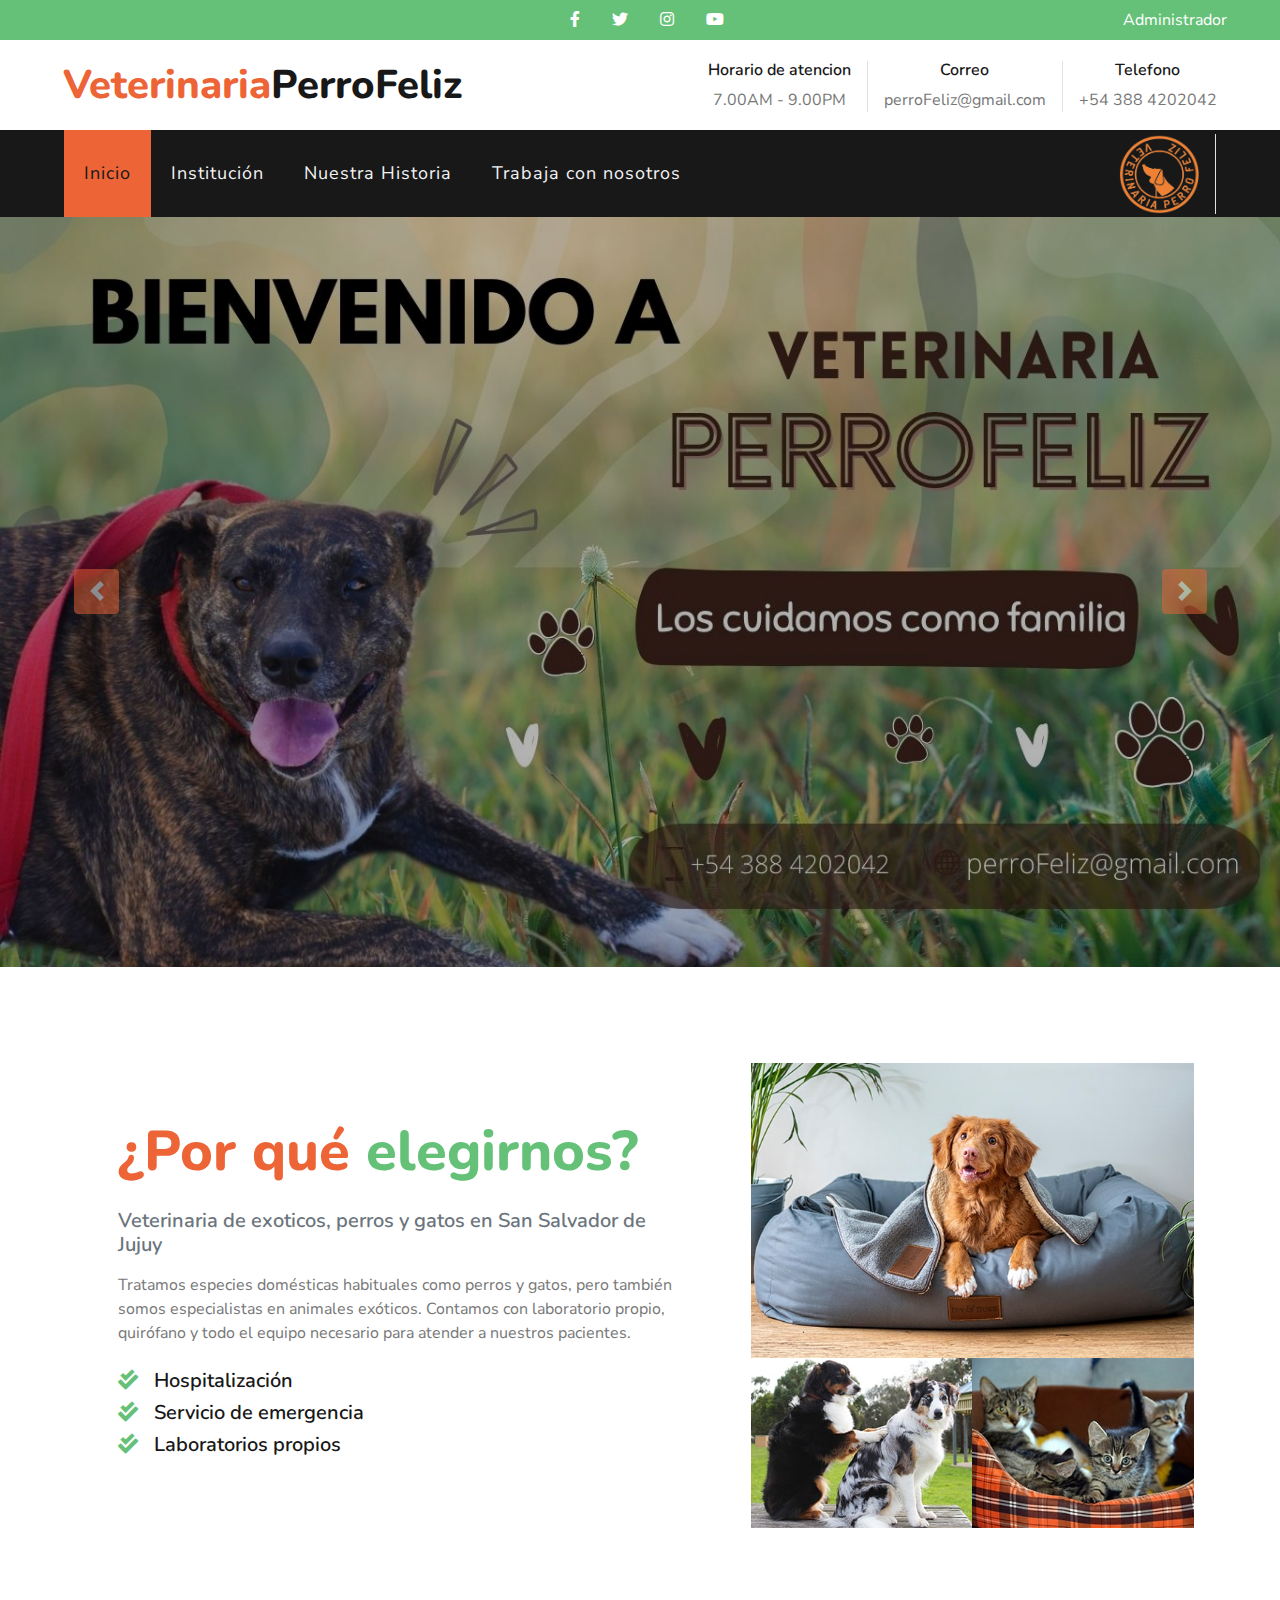
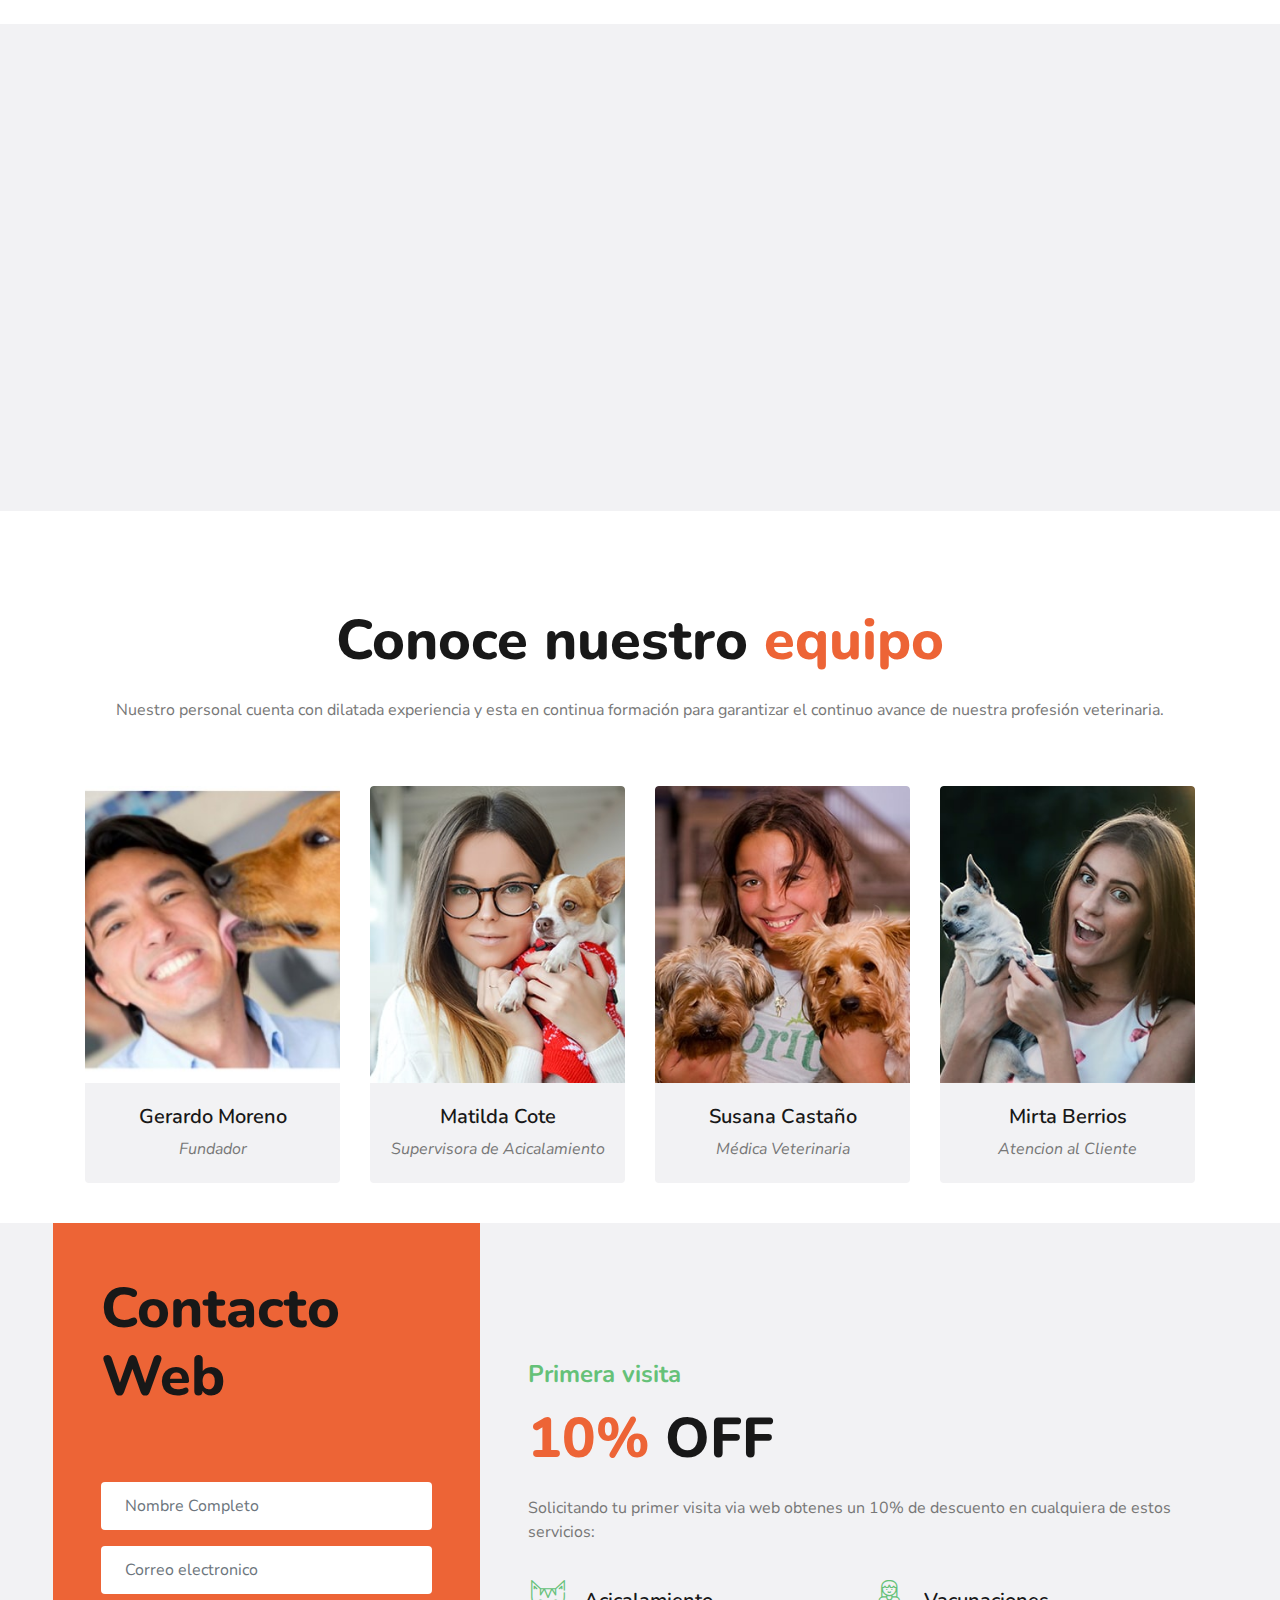
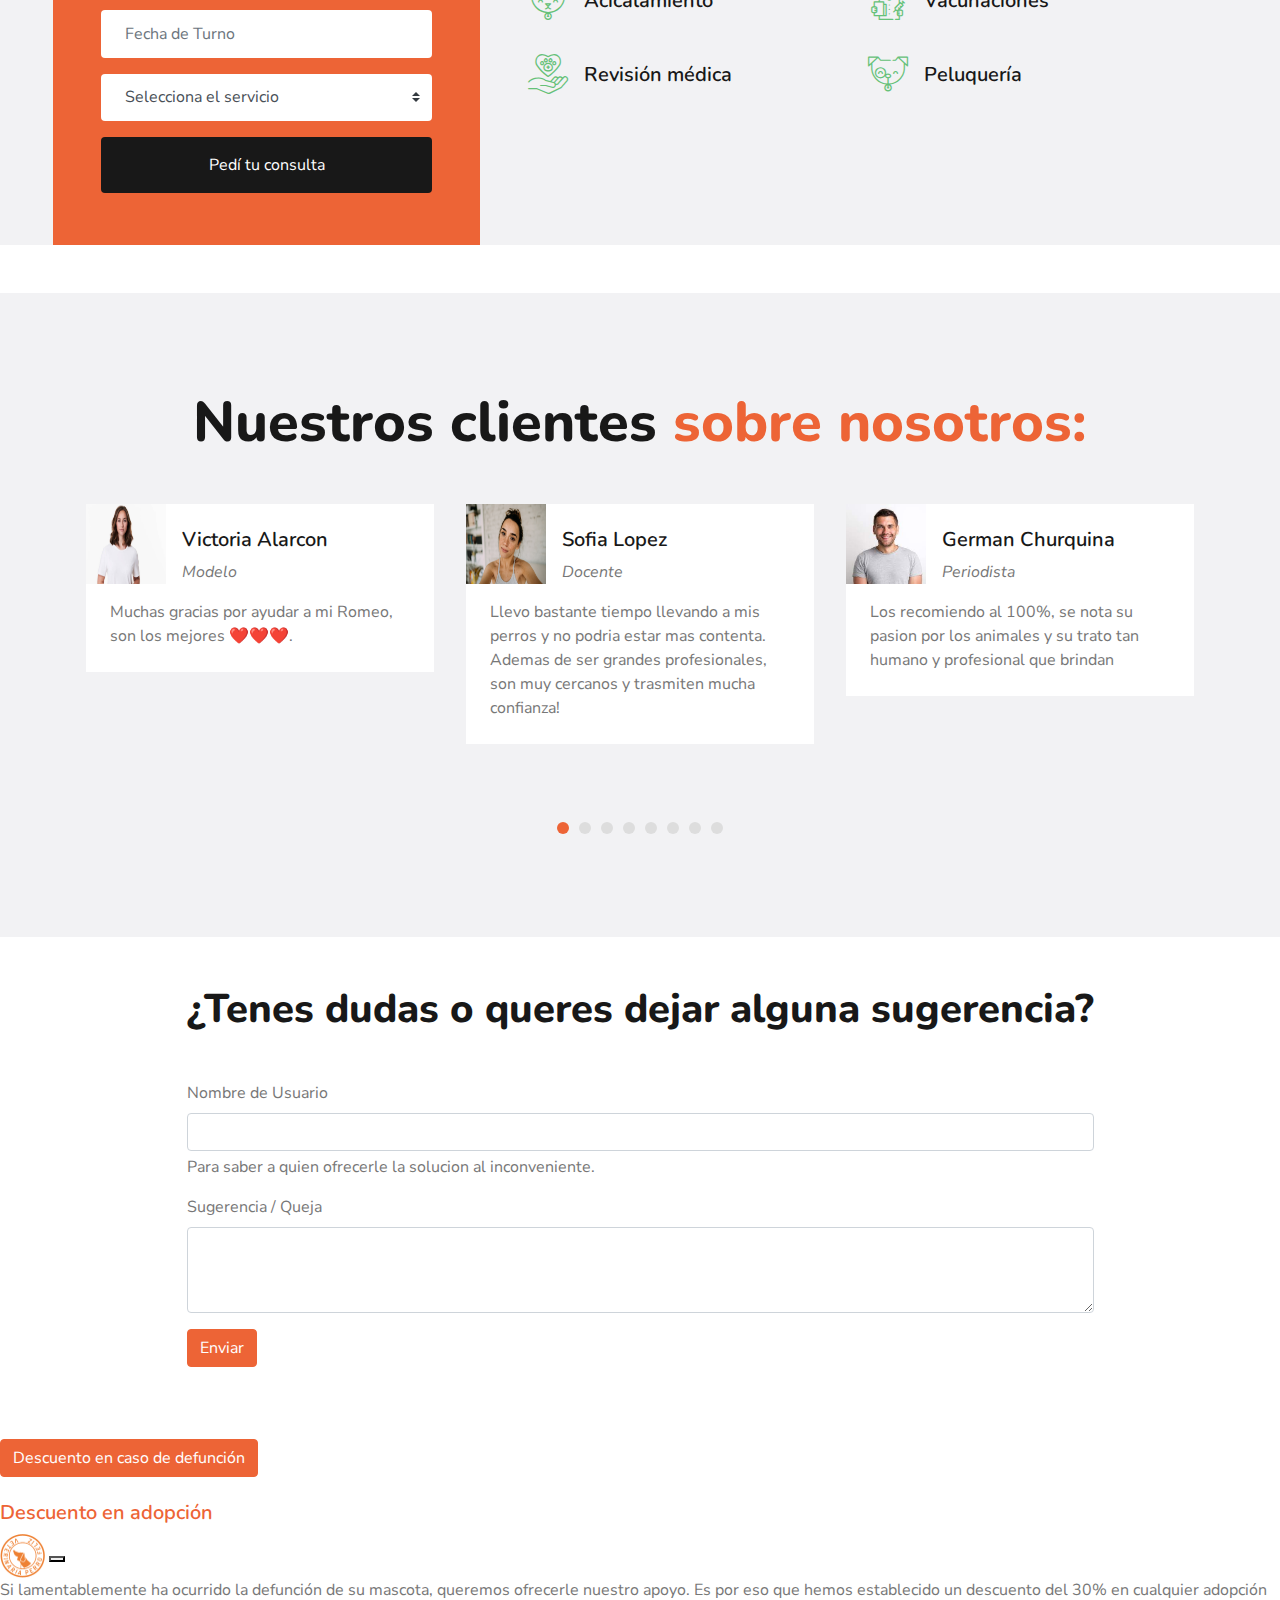
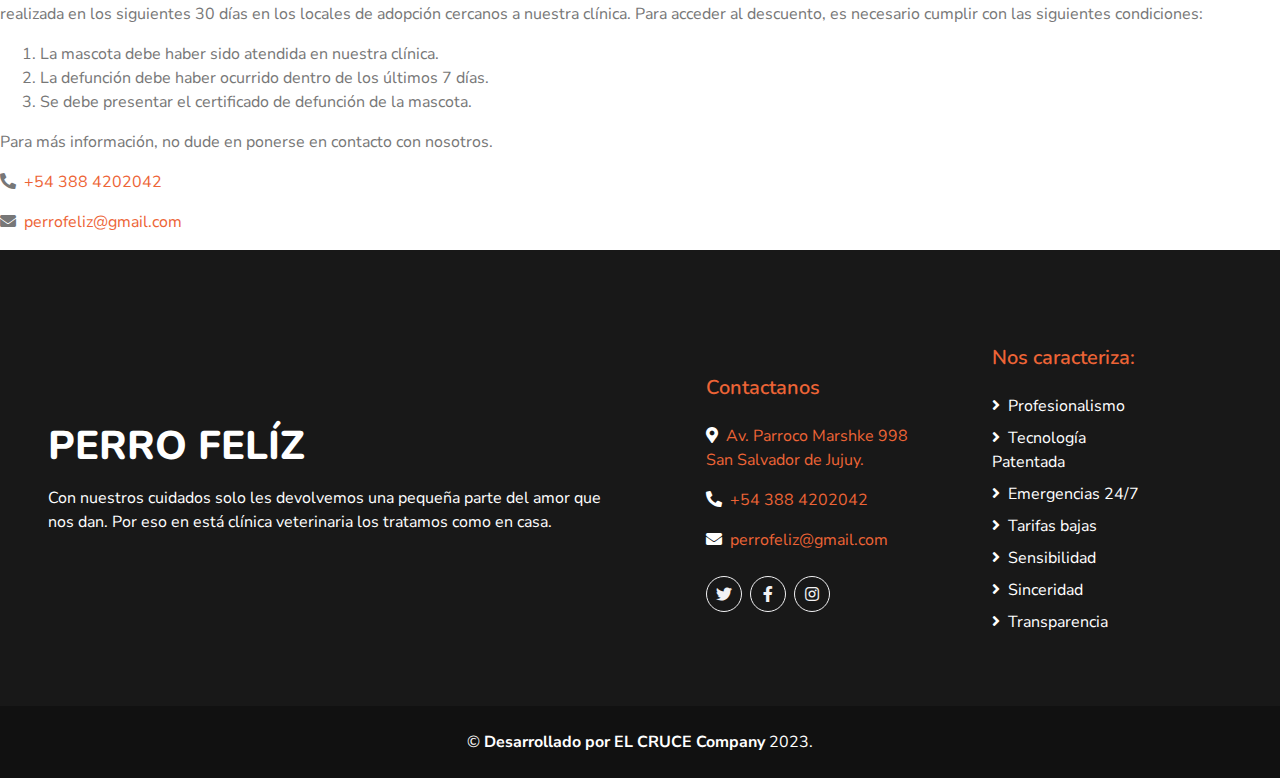
==== commit 74e45d74: "Formulario" ====
--- a/index.html
+++ b/index.html
@@ -181,81 +181,6 @@
     <!-- Carousel End -->
 
 
-    <!-- consulta Start -->
-    <div id="turnos" class="container-fluid bg-light">
-        <div class="row align-items-center">
-            <div class="col-5 bg-primary py-5 px-4 px-sm-5">
-                <form class="py-5">
-                        <h3>Completa el formulario y pedí tu consulta personalizada!</h3>
-                        <br><br>
-                            <div class="form-group">
-                                <input type="text" class="form-control border-0 p-4" placeholder="Nombre Completo"
-                                    required="required" />
-                            </div>
-                            <div class="form-group">
-                                <input type="email" class="form-control border-0 p-4" placeholder="Correo electronico"
-                                    required="required" />
-                            </div>
-                            <div class="form-group">
-                                <div class="date" id="date" data-target-input="nearest">
-                                    <input type="text" class="form-control border-0 p-4 datetimepicker-input"
-                                        placeholder="Fecha de Turno" data-target="#date" data-toggle="datetimepicker" />
-                                </div>
-                            </div>
-    
-                            <div class="form-group">
-                                <select class="custom-select border-0 px-4" style="height: 47px;">
-                                    <option selected>Selecciona el servicio</option>
-                                    <option value="1">Consultas médicas</option>
-                                    <option value="2">Vacunaciones</option>
-                                    <option value="3">Cirugía</option>
-                                    <option value="4">Servicios de emergencia</option>
-                                    <option value="5">Peluquería</option>
-                                </select>
-                            </div>
-                            <div>
-                                <button class="btn btn-dark btn-block border-0 py-3" type="submit">Pedí tu
-                                    consulta</button>
-                            </div>
-                </form>
-            </div>
-                
-                <div class="col-7 py-5 py-lg-0 px-3 px-lg-5">
-                    <h4 class="text-secondary mb-3">Nuestros Servicios</h4>
-                    <h1 class="display-4 mb-4"><span class="text-primary">Cuidado de</span> Caninos</h1>
-                    <p class="mb-4">Su visita y la de su mascota no requieren cita, solo las cirugias que deben programarse con al menos
-                        dos dias de anticipación.</p>
-                    <div class="row py-2">
-                        <div class="col-6">
-                            <div class="d-flex align-items-center mb-4">
-                                <h1 class="flaticon-cat font-weight-normal text-secondary m-0 mr-3"></h1>
-                                <h5 class="text-truncate m-0">Adopciones</h5>
-                            </div>
-                        </div>
-                        <div class="col-6">
-                            <div class="d-flex align-items-center mb-4">
-                                <h1 class="flaticon-doctor font-weight-normal text-secondary m-0 mr-3"></h1>
-                                <h5 class="text-truncate m-0">Vacunaciones</h5>
-                            </div>
-                        </div>
-                        <div class="col-6">
-                            <div class="d-flex align-items-center">
-                                <h1 class="flaticon-care font-weight-normal text-secondary m-0 mr-3"></h1>
-                                <h5 class="text-truncate m-0">Revisión médica</h5>
-                            </div>
-                        </div>
-                        <div class="col-6">
-                            <div class="d-flex align-items-center">
-                                <h1 class="flaticon-dog font-weight-normal text-secondary m-0 mr-3"></h1>
-                                <h5 class="text-truncate m-0">Peluquería</h5>
-                            </div>
-                        </div>
-                    </div>
-                </div>
-        </div>
-    </div>
-    <!-- Booking Start -->
-
 
     <!-- About Start -->
     <div class="container py-5">
@@ -378,6 +303,81 @@
         </div>
     </div>
     <!-- Team End -->
+</div>
+
+<!-- Booking Start -->
+<div id="turnos" class="container-fluid bg-light">
+    <div class="row align-items-left">
+        <div class="col-4 bg-primary py-1 px-4 px-sm-5">
+            <form class="py-5">
+                <h1 class="display-4 mb-4">Contacto Web</h1>
+                    <br><br>
+                        <div class="form-group">
+                            <input type="text" class="form-control border-0 p-4" placeholder="Nombre Completo"
+                                required="required" />
+                        </div>
+                        <div class="form-group">
+                            <input type="email" class="form-control border-0 p-4" placeholder="Correo electronico"
+                                required="required" />
+                        </div>
+                        <div class="form-group">
+                            <div class="date" id="date" data-target-input="nearest">
+                                <input type="text" class="form-control border-0 p-4 datetimepicker-input"
+                                    placeholder="Fecha de Turno" data-target="#date" data-toggle="datetimepicker" />
+                            </div>
+                        </div>
+
+                        <div class="form-group">
+                            <select class="custom-select border-0 px-4" style="height: 47px;">
+                                <option selected>Selecciona el servicio</option>
+                                <option value="1">Consultas médicas</option>
+                                <option value="2">Vacunaciones</option>
+                                <option value="3">Cirugía</option>
+                                <option value="4">Servicios de emergencia</option>
+                                <option value="5">Acicalamiento</option>
+                            </select>
+                        </div>
+                        <div>
+                            <button class="btn btn-dark btn-block border-0 py-3" type="submit">Pedí tu
+                                consulta</button>
+                        </div>
+            </form>
+        </div>
+            
+            <div class="col-7 py-5 py-lg-0 px-3 px-lg-5">
+                <h4 class="text-secondary mb-3">Primera visita</h4>
+                <h1 class="display-4 mb-4"><span class="text-primary">10%</span> OFF</h1>
+                <p class="mb-4">Solicitando tu primer visita via web obtenes un 10% de descuento en cualquiera de estos servicios:</p>
+                <div class="row py-2">
+                    <div class="col-6">
+                        <div class="d-flex align-items-center mb-4">
+                            <h1 class="flaticon-cat font-weight-normal text-secondary m-0 mr-3"></h1>
+                            <h5 class="text-truncate m-0">Acicalamiento</h5>
+                        </div>
+                    </div>
+                    <div class="col-6">
+                        <div class="d-flex align-items-center mb-4">
+                            <h1 class="flaticon-doctor font-weight-normal text-secondary m-0 mr-3"></h1>
+                            <h5 class="text-truncate m-0">Vacunaciones</h5>
+                        </div>
+                    </div>
+                    <div class="col-6">
+                        <div class="d-flex align-items-center">
+                            <h1 class="flaticon-care font-weight-normal text-secondary m-0 mr-3"></h1>
+                            <h5 class="text-truncate m-0">Revisión médica</h5>
+                        </div>
+                    </div>
+                    <div class="col-6">
+                        <div class="d-flex align-items-center">
+                            <h1 class="flaticon-dog font-weight-normal text-secondary m-0 mr-3"></h1>
+                            <h5 class="text-truncate m-0">Peluquería</h5>
+                        </div>
+                    </div>
+                </div>
+            </div>
+    </div>
+</div>
+<!-- Booking Start -->
 
 <!-- Testimonial Start -->
 <div class="container-fluid bg-light my-5 p-0 py-5">
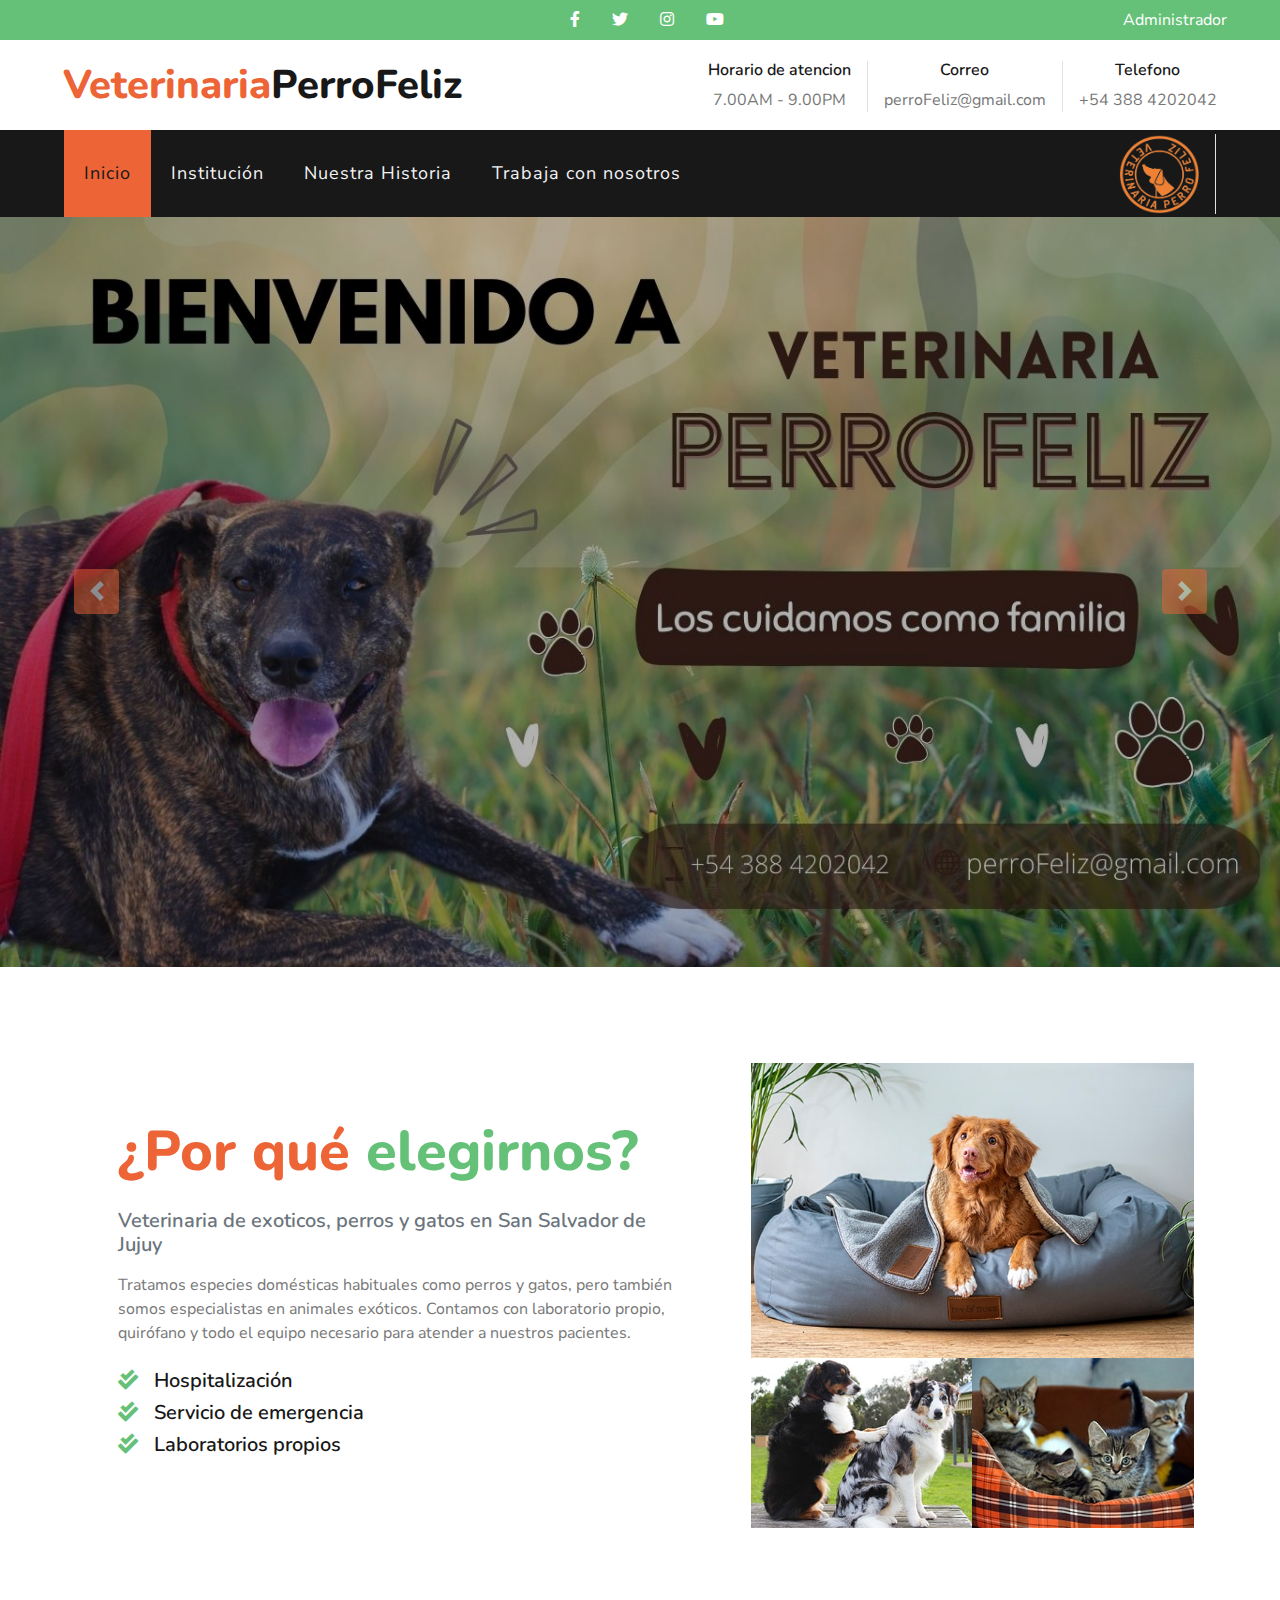
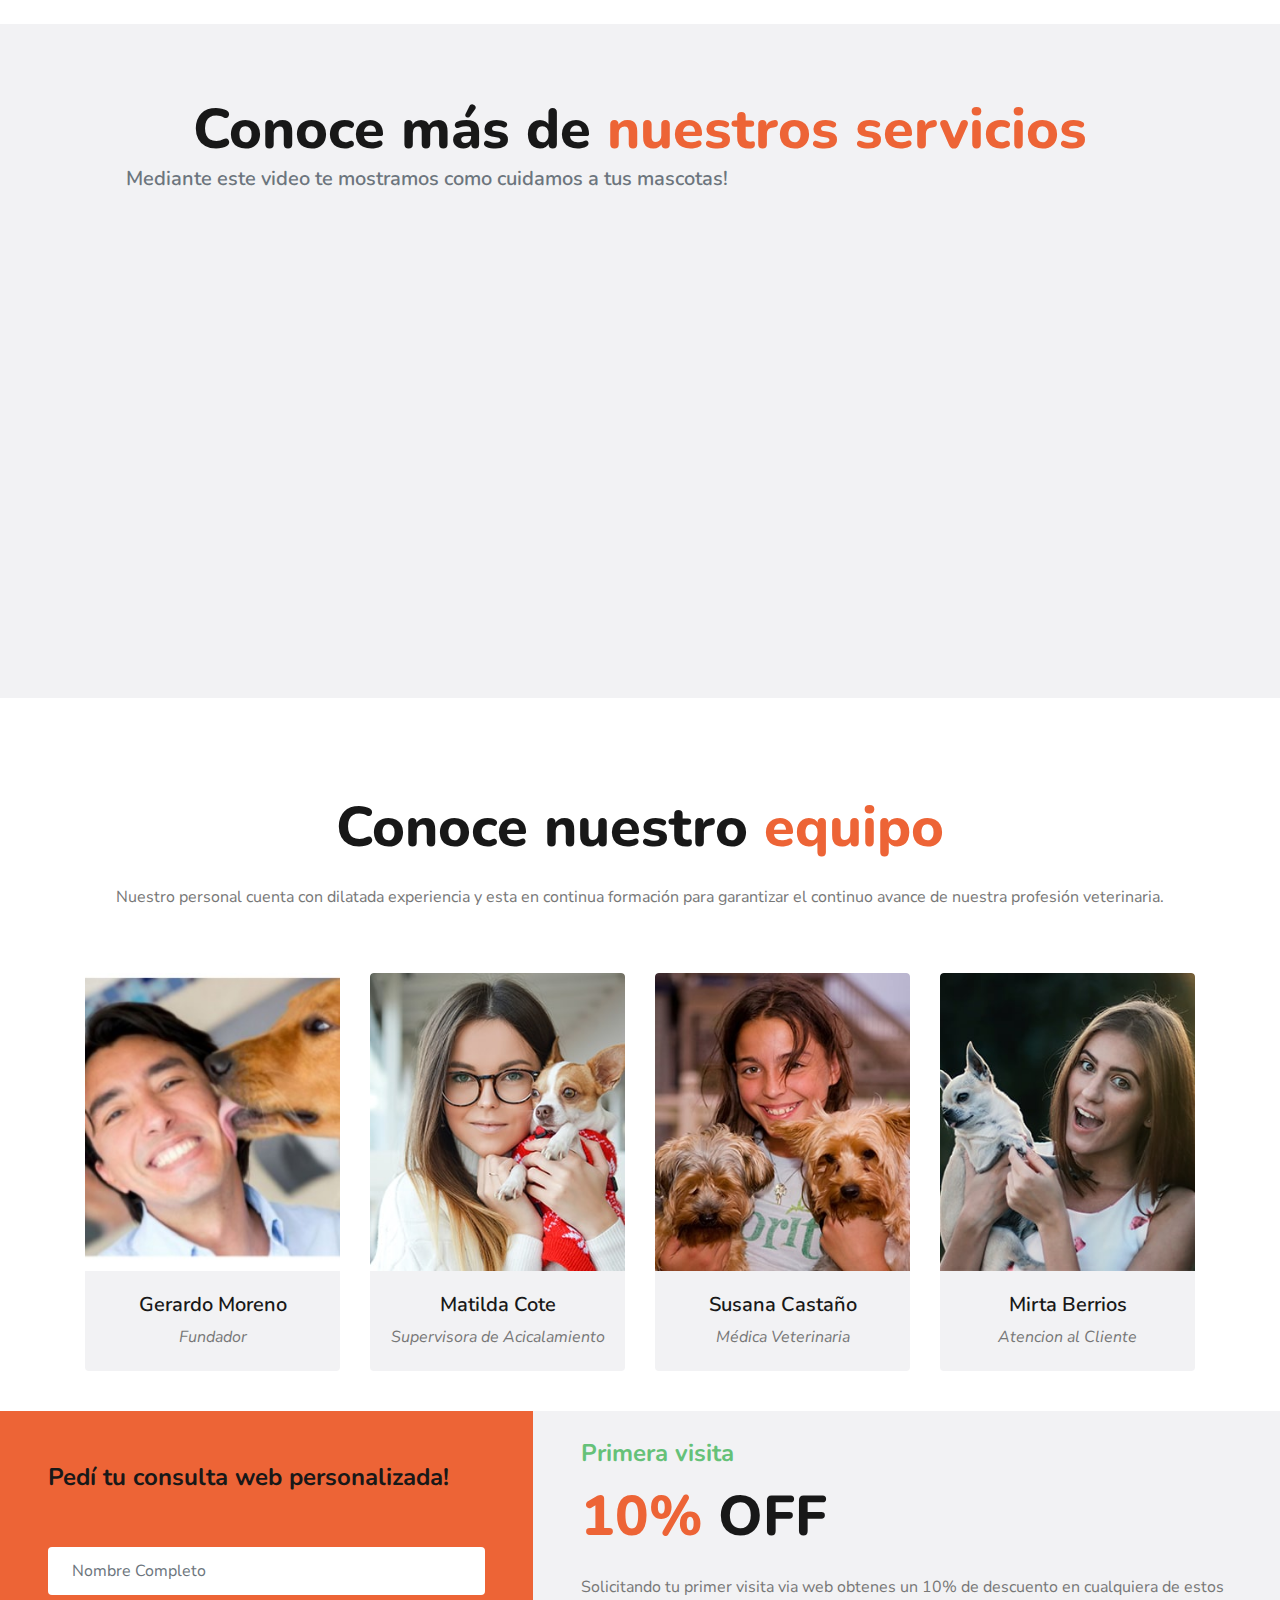
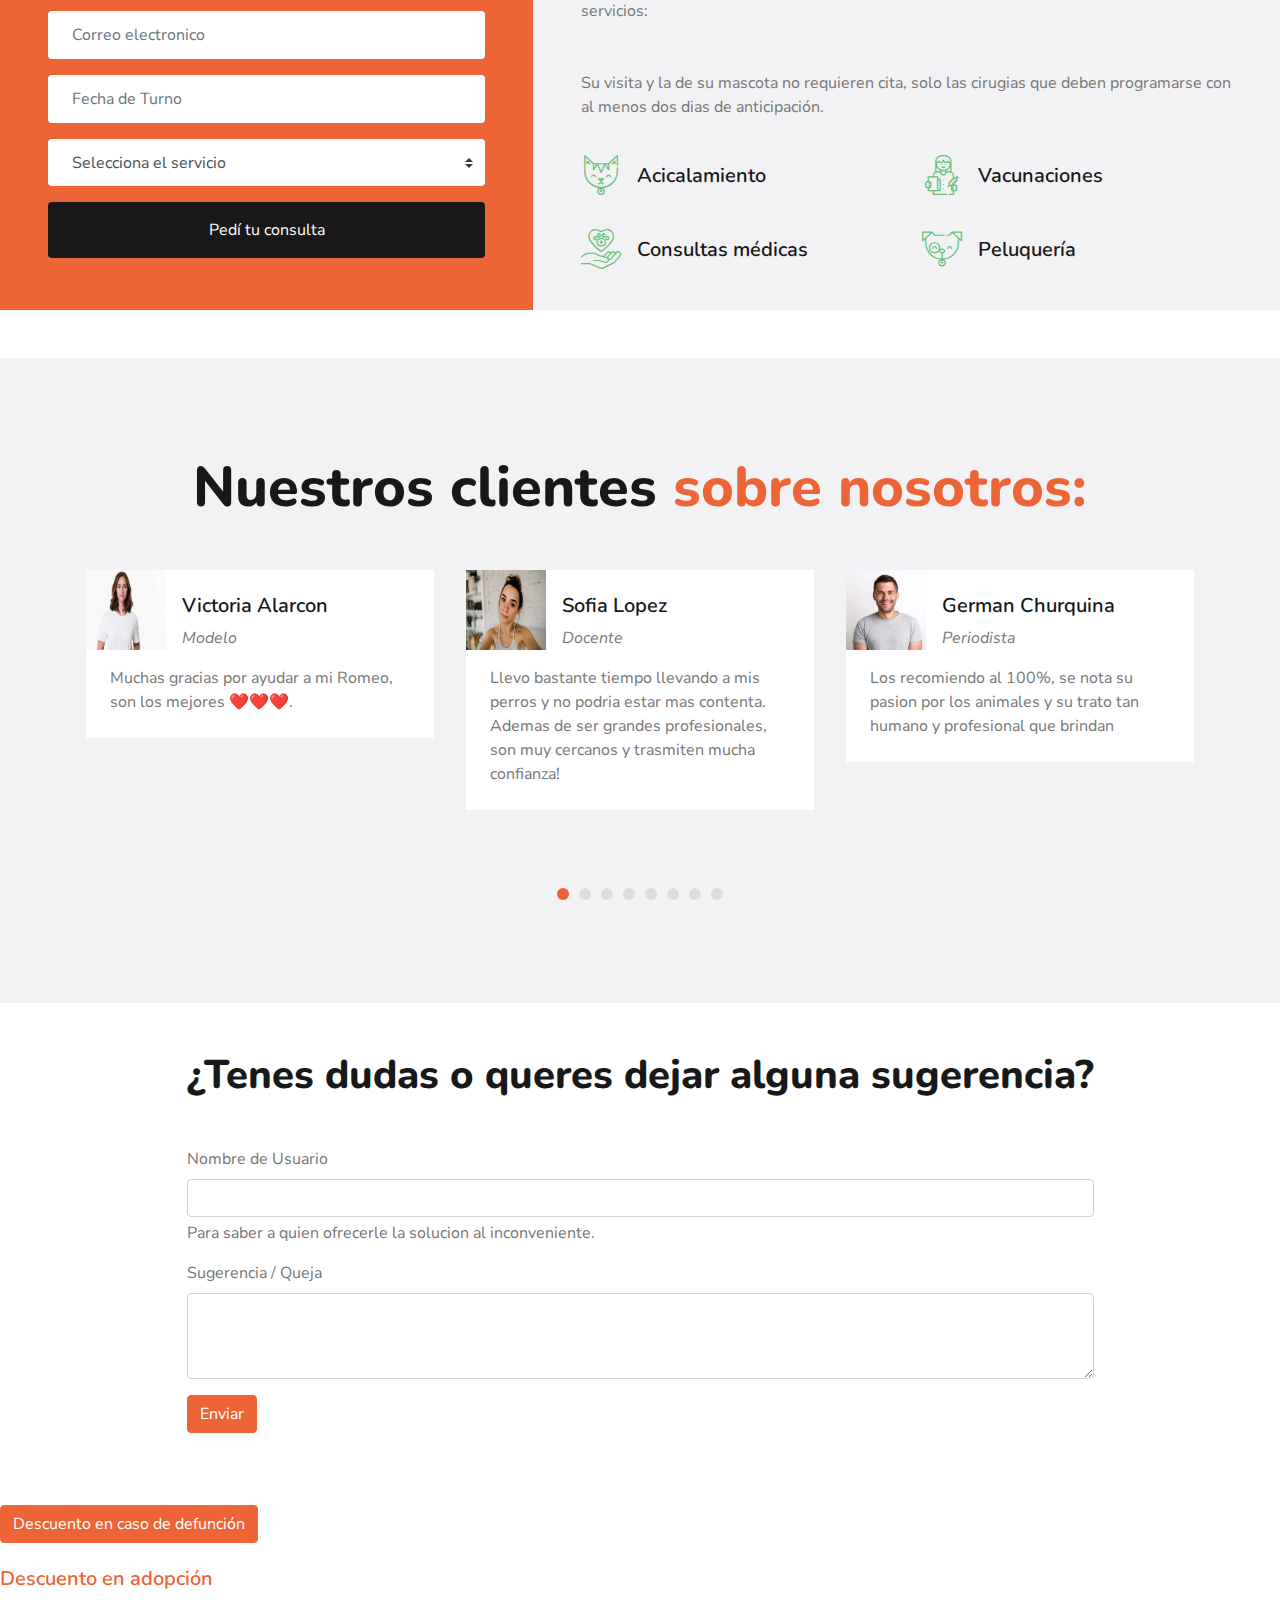
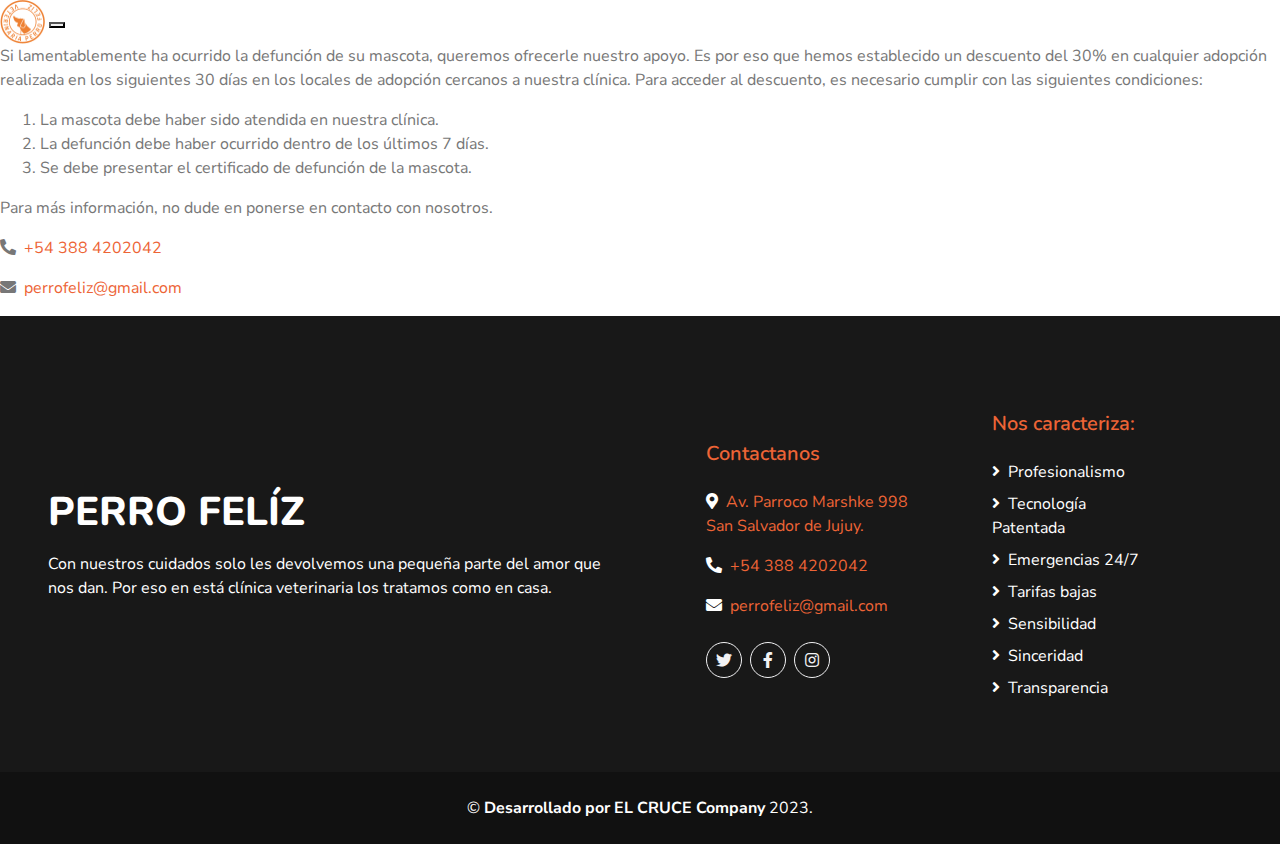
==== commit fab4e1d3: "Parte de servicios" ====
--- a/index.html
+++ b/index.html
@@ -216,12 +216,26 @@
 
     <!-- Features Start -->
     <div class="container-fluid bg-light">
-            <div class="row align-items-center">
-                <div class="col-12">
-                <video class="offset-3 lazyload" src="img/Clínica Veterinária Planeta Animal - Institucional.mp4"  muted autoplay loop width="640" height="480"> </video>                </div>
-            </div>
+        <div class="d-flex flex-column text-center mb-6">
+            <br><br><br>
+            <h2 class="display-4 m-0">Conoce más de <span class="text-primary">nuestros servicios</span></h2>
+            <div class="row align-items-left">
+                <br><br>
+                <h5 class="text-muted mb-3">Mediante este video te mostramos como cuidamos a tus mascotas! </h5>
+                <div class="col-md-4 pb-5 pb-lg-0 px-3 px-lg-5">
+    
+    
+    
+                </div>
+                <div class="col-7">
+                    <video class="lazyload" src="img/Clínica Veterinária Planeta Animal - Institucional.mp4" muted autoplay
+                        loop width="640" height="480"> </video>
+                </div>
+            </div>
+        </div>
     </div>
     <!-- Features End -->
+
 
 
     <!-- Team Start -->
@@ -304,80 +318,83 @@
     </div>
     <!-- Team End -->
 </div>
-
-<!-- Booking Start -->
+<!-- Consulta Start -->
 <div id="turnos" class="container-fluid bg-light">
     <div class="row align-items-left">
-        <div class="col-4 bg-primary py-1 px-4 px-sm-5">
+        <div class="col-5 bg-primary py-1 px-4 px-sm-5">
             <form class="py-5">
-                <h1 class="display-4 mb-4">Contacto Web</h1>
-                    <br><br>
-                        <div class="form-group">
-                            <input type="text" class="form-control border-0 p-4" placeholder="Nombre Completo"
-                                required="required" />
-                        </div>
-                        <div class="form-group">
-                            <input type="email" class="form-control border-0 p-4" placeholder="Correo electronico"
-                                required="required" />
-                        </div>
-                        <div class="form-group">
-                            <div class="date" id="date" data-target-input="nearest">
-                                <input type="text" class="form-control border-0 p-4 datetimepicker-input"
-                                    placeholder="Fecha de Turno" data-target="#date" data-toggle="datetimepicker" />
-                            </div>
-                        </div>
-
-                        <div class="form-group">
-                            <select class="custom-select border-0 px-4" style="height: 47px;">
-                                <option selected>Selecciona el servicio</option>
-                                <option value="1">Consultas médicas</option>
-                                <option value="2">Vacunaciones</option>
-                                <option value="3">Cirugía</option>
-                                <option value="4">Servicios de emergencia</option>
-                                <option value="5">Acicalamiento</option>
-                            </select>
-                        </div>
-                        <div>
-                            <button class="btn btn-dark btn-block border-0 py-3" type="submit">Pedí tu
-                                consulta</button>
-                        </div>
+                <h4 class="display-6">Pedí tu consulta web personalizada!</h4>
+                <br><br>
+                <div class="form-group">
+                    <input type="text" class="form-control border-0 p-4" placeholder="Nombre Completo"
+                        required="required" />
+                </div>
+                <div class="form-group">
+                    <input type="email" class="form-control border-0 p-4" placeholder="Correo electronico"
+                        required="required" />
+                </div>
+                <div class="form-group">
+                    <div class="date" id="date" data-target-input="nearest">
+                        <input type="text" class="form-control border-0 p-4 datetimepicker-input"
+                            placeholder="Fecha de Turno" data-target="#date" data-toggle="datetimepicker" />
+                    </div>
+                </div>
+
+                <div class="form-group">
+                    <select class="custom-select border-0 px-4" style="height: 47px;">
+                        <option selected>Selecciona el servicio</option>
+                        <option value="1">Consultas médicas</option>
+                        <option value="2">Vacunaciones</option>
+                        <option value="3">Cirugía</option>
+                        <option value="4">Servicios de emergencia</option>
+                        <option value="5">Acicalamiento</option>
+                    </select>
+                </div>
+                <div>
+                    <button class="btn btn-dark btn-block border-0 py-3" type="submit">Pedí tu
+                        consulta</button>
+                </div>
             </form>
         </div>
-            
-            <div class="col-7 py-5 py-lg-0 px-3 px-lg-5">
-                <h4 class="text-secondary mb-3">Primera visita</h4>
-                <h1 class="display-4 mb-4"><span class="text-primary">10%</span> OFF</h1>
-                <p class="mb-4">Solicitando tu primer visita via web obtenes un 10% de descuento en cualquiera de estos servicios:</p>
-                <div class="row py-2">
-                    <div class="col-6">
-                        <div class="d-flex align-items-center mb-4">
-                            <h1 class="flaticon-cat font-weight-normal text-secondary m-0 mr-3"></h1>
-                            <h5 class="text-truncate m-0">Acicalamiento</h5>
-                        </div>
-                    </div>
-                    <div class="col-6">
-                        <div class="d-flex align-items-center mb-4">
-                            <h1 class="flaticon-doctor font-weight-normal text-secondary m-0 mr-3"></h1>
-                            <h5 class="text-truncate m-0">Vacunaciones</h5>
-                        </div>
-                    </div>
-                    <div class="col-6">
-                        <div class="d-flex align-items-center">
-                            <h1 class="flaticon-care font-weight-normal text-secondary m-0 mr-3"></h1>
-                            <h5 class="text-truncate m-0">Revisión médica</h5>
-                        </div>
-                    </div>
-                    <div class="col-6">
-                        <div class="d-flex align-items-center">
-                            <h1 class="flaticon-dog font-weight-normal text-secondary m-0 mr-3"></h1>
-                            <h5 class="text-truncate m-0">Peluquería</h5>
-                        </div>
-                    </div>
-                </div>
-            </div>
+
+        <div class="col-7 py-5 py-lg-0 px-3 px-lg-5">
+            <h4 class="text-secondary mb-3">Primera visita</h4>
+            <h1 class="display-4 mb-4"><span class="text-primary">10%</span> OFF</h1>
+            <p class="mb-4">Solicitando tu primer visita via web obtenes un 10% de descuento en cualquiera de estos
+                servicios:</p>
+            <br>
+            <p class="mb-4">Su visita y la de su mascota no requieren cita, solo las cirugias que deben programarse con
+                al menos dos dias de anticipación.</p>
+            <div class="row py-2">
+                <div class="col-6">
+                    <div class="d-flex align-items-center mb-4">
+                        <h1 class="flaticon-cat font-weight-normal text-secondary m-0 mr-3"></h1>
+                        <h5 class="text-truncate m-0">Acicalamiento</h5>
+                    </div>
+                </div>
+                <div class="col-6">
+                    <div class="d-flex align-items-center mb-4">
+                        <h1 class="flaticon-doctor font-weight-normal text-secondary m-0 mr-3"></h1>
+                        <h5 class="text-truncate m-0">Vacunaciones</h5>
+                    </div>
+                </div>
+                <div class="col-6">
+                    <div class="d-flex align-items-center">
+                        <h1 class="flaticon-care font-weight-normal text-secondary m-0 mr-3"></h1>
+                        <h5 class="text-truncate m-0">Consultas médicas</h5>
+                    </div>
+                </div>
+                <div class="col-6">
+                    <div class="d-flex align-items-center">
+                        <h1 class="flaticon-dog font-weight-normal text-secondary m-0 mr-3"></h1>
+                        <h5 class="text-truncate m-0">Peluquería</h5>
+                    </div>
+                </div>
+            </div>
+        </div>
     </div>
 </div>
-<!-- Booking Start -->
+<!-- Consulta End -->
 
 <!-- Testimonial Start -->
 <div class="container-fluid bg-light my-5 p-0 py-5">
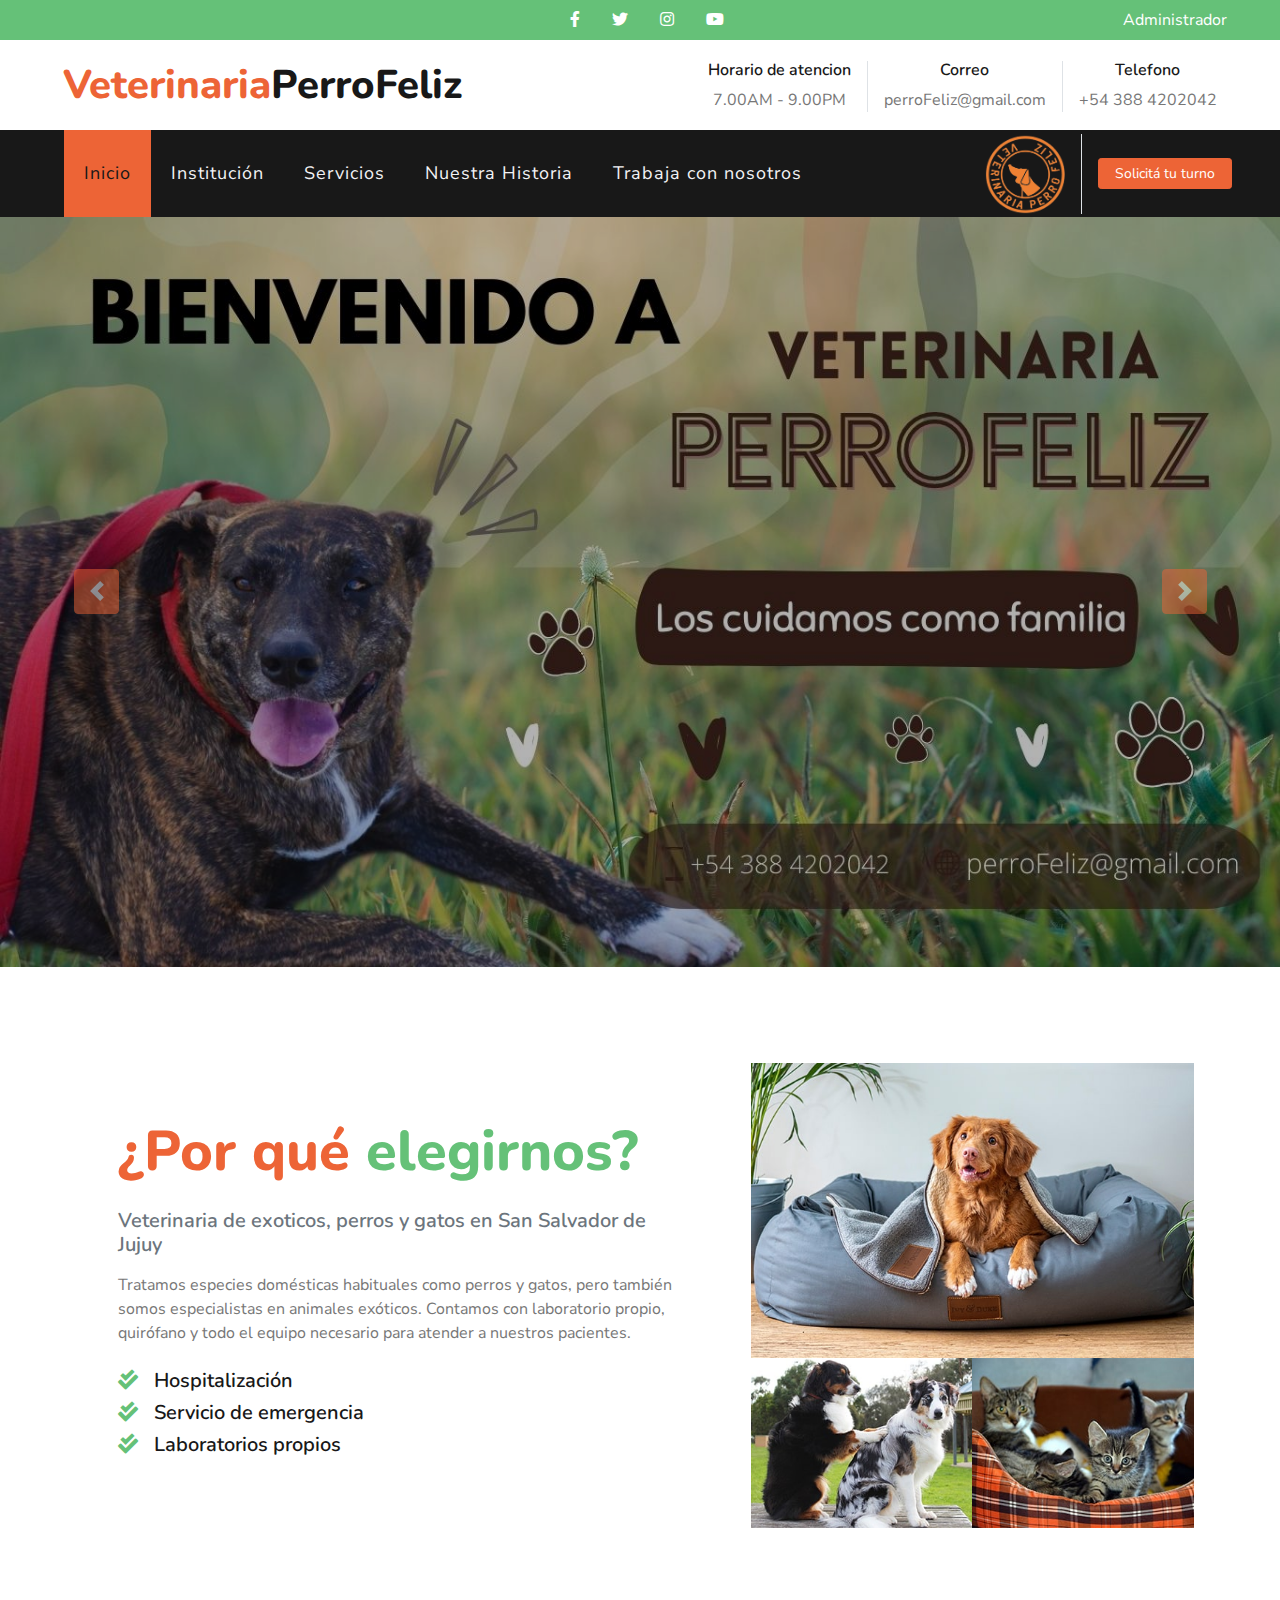
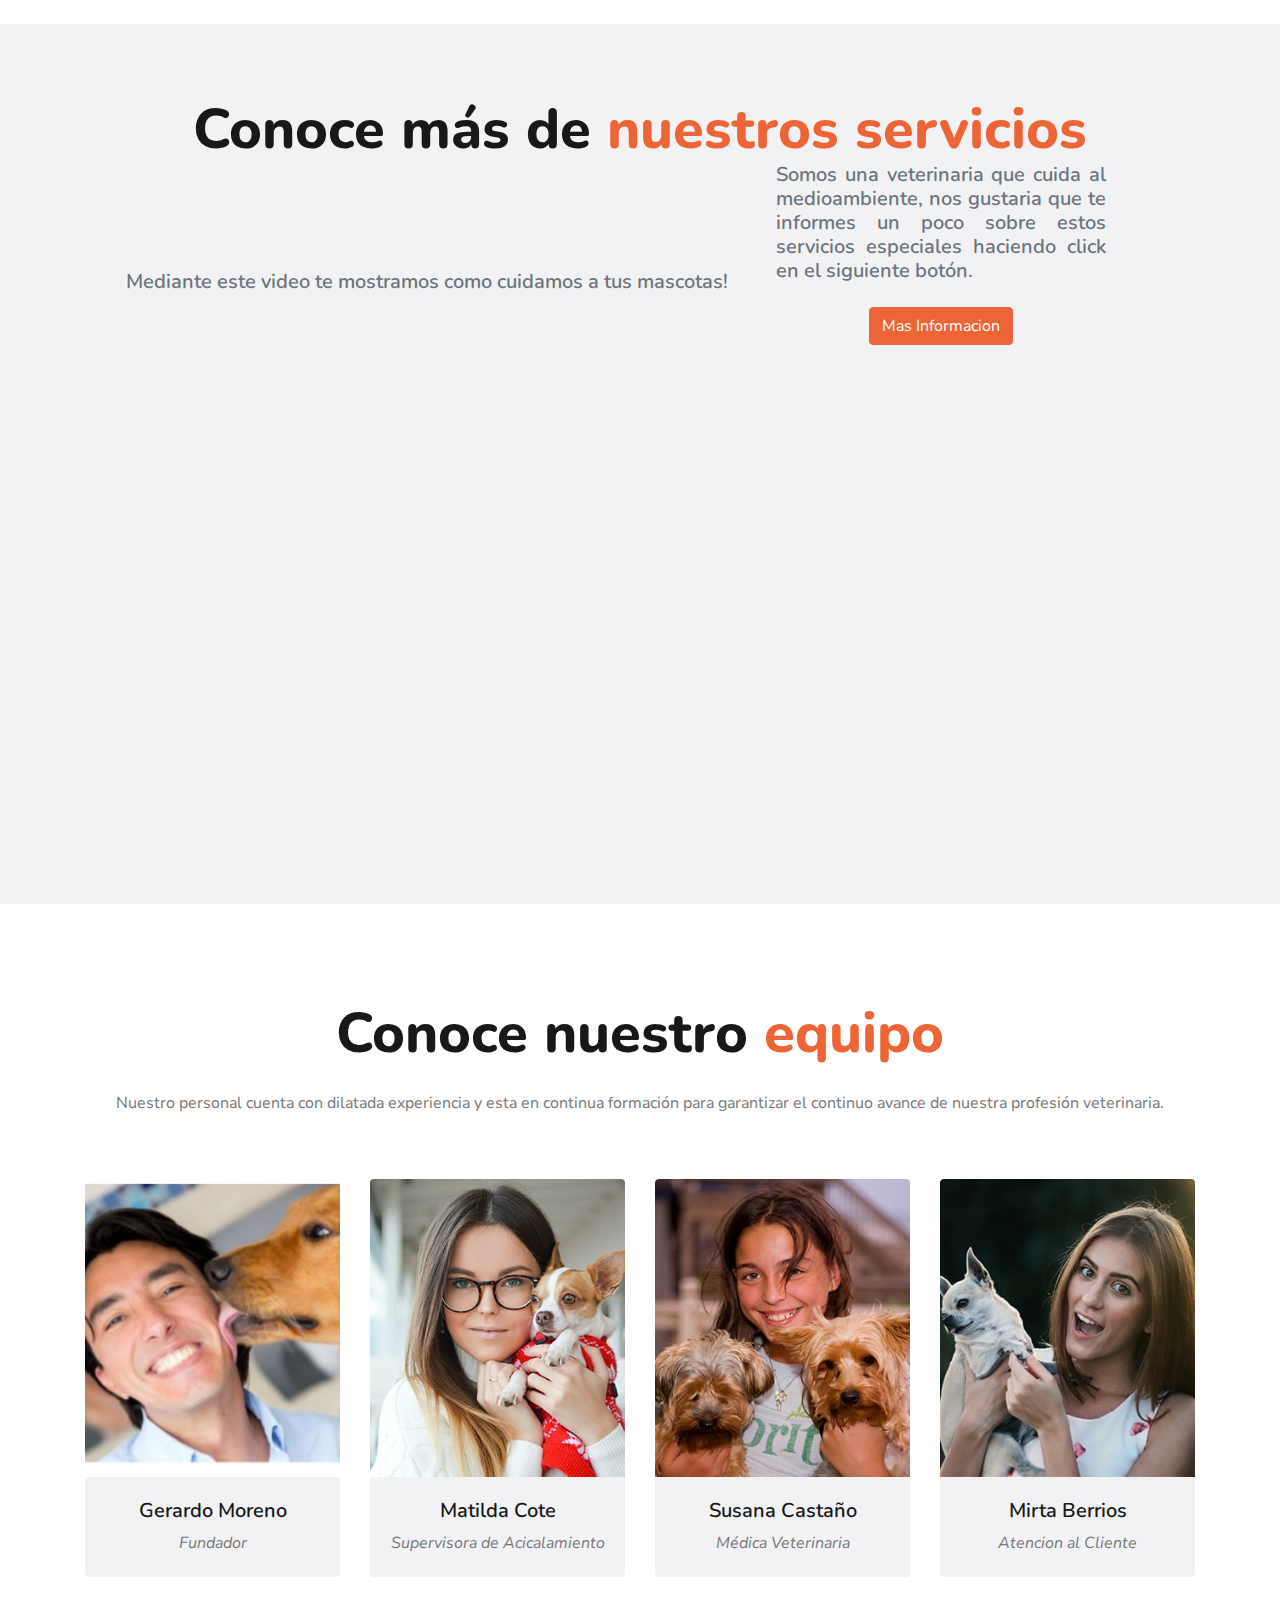
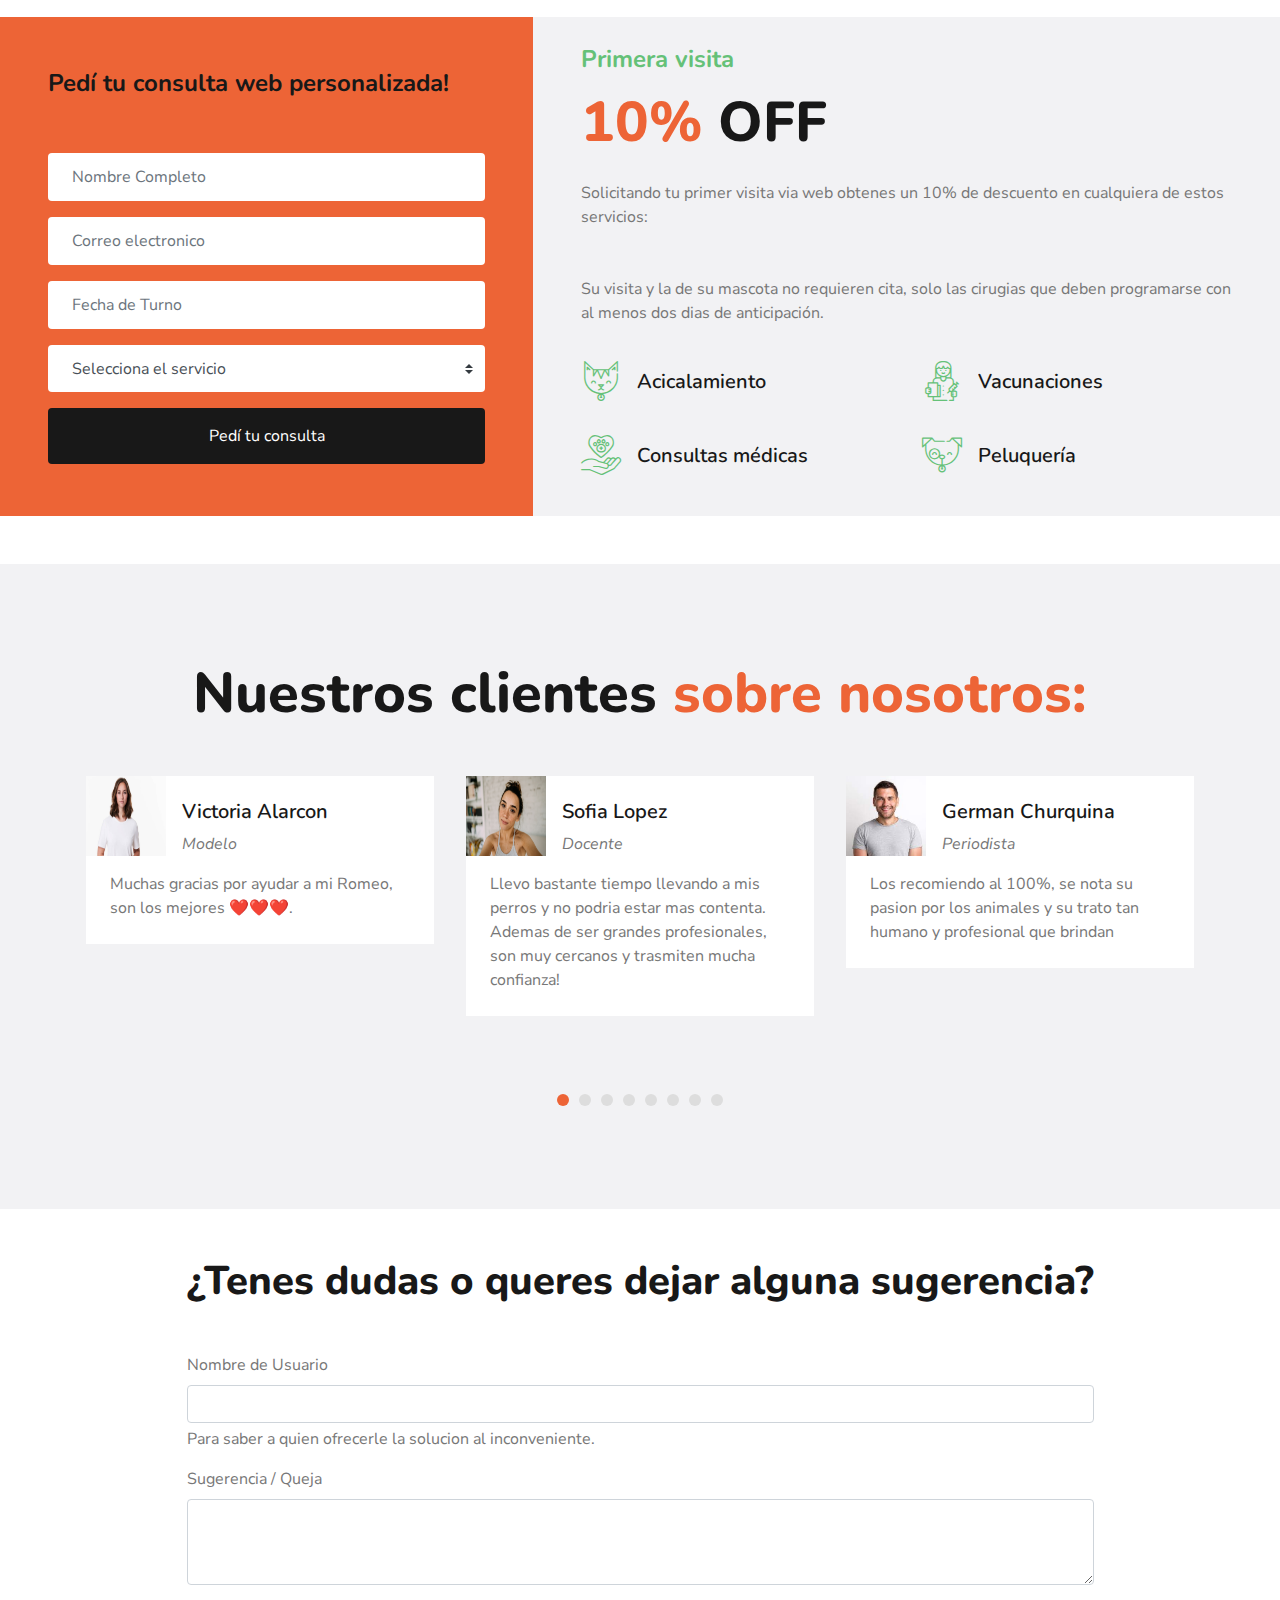
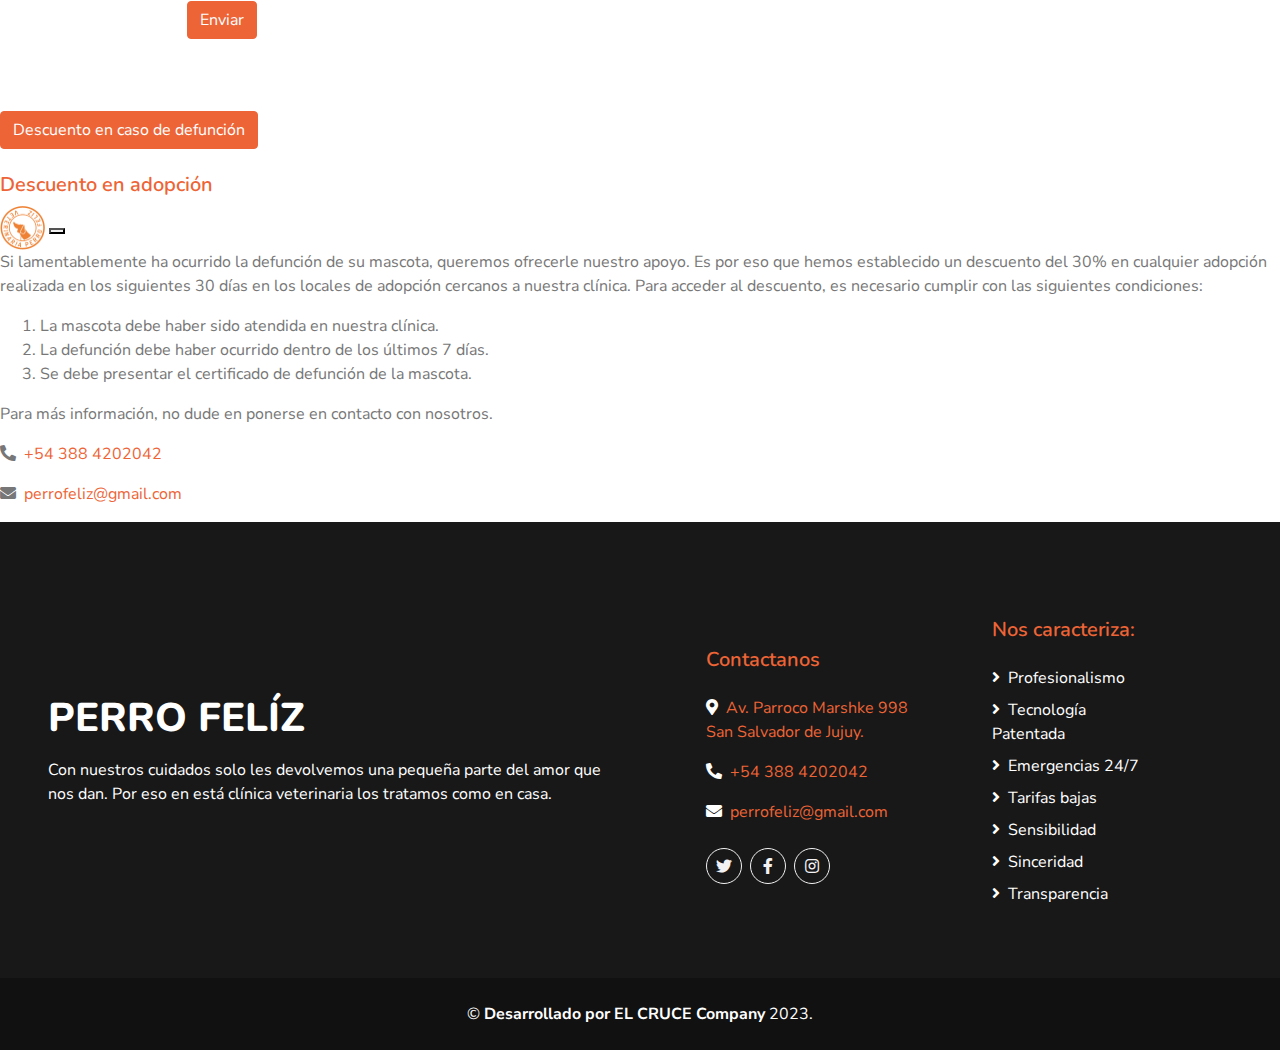
==== commit aed4807c: "medioambiente" ====
--- a/index.html
+++ b/index.html
@@ -106,6 +106,7 @@
                 <div class="navbar-nav mr-auto py-0">
                     <a href="index.html" class="nav-item nav-link active">Inicio</a>
                     <a href="institucion.html" class="nav-item nav-link">Institución</a>
+                    <a href="servicio.html" class="nav-item nav-link">Servicios</a>
                     <a href="historia.html" class="nav-item nav-link">Nuestra Historia</a>
                     <a href="contact.html" class="nav-item nav-link">Trabaja con nosotros</a>
                 </div>
@@ -116,6 +117,9 @@
                 </div>
                 
             </div>
+
+          <a href="#turnos" class="btn btn-sm btn-primary px-3 d-none d-lg-block">Solicitá tu turno</a>
+
         </nav>
     </div>
     <!-- Navbar End -->
@@ -216,6 +220,7 @@
 
     <!-- Features Start -->
     <div class="container-fluid bg-light">
+
         <div class="d-flex flex-column text-center mb-6">
             <br><br><br>
             <h2 class="display-4 m-0">Conoce más de <span class="text-primary">nuestros servicios</span></h2>
@@ -224,7 +229,15 @@
                 <h5 class="text-muted mb-3">Mediante este video te mostramos como cuidamos a tus mascotas! </h5>
                 <div class="col-md-4 pb-5 pb-lg-0 px-3 px-lg-5">
     
+            <h5 class="text-muted text-justify mb-4">Somos una veterinaria que <span class="fw-bold "> cuida al medioambiente</span>, nos gustaria que te informes un poco sobre estos servicios especiales haciendo click en el siguiente botón. </h5>
+        
     
+        <a href="Medioambiente.html" class="btn btn-primary ">Mas Informacion</a>
+
+        <br><br/>
+        <br><br/>
+      
+      
     
                 </div>
                 <div class="col-7">
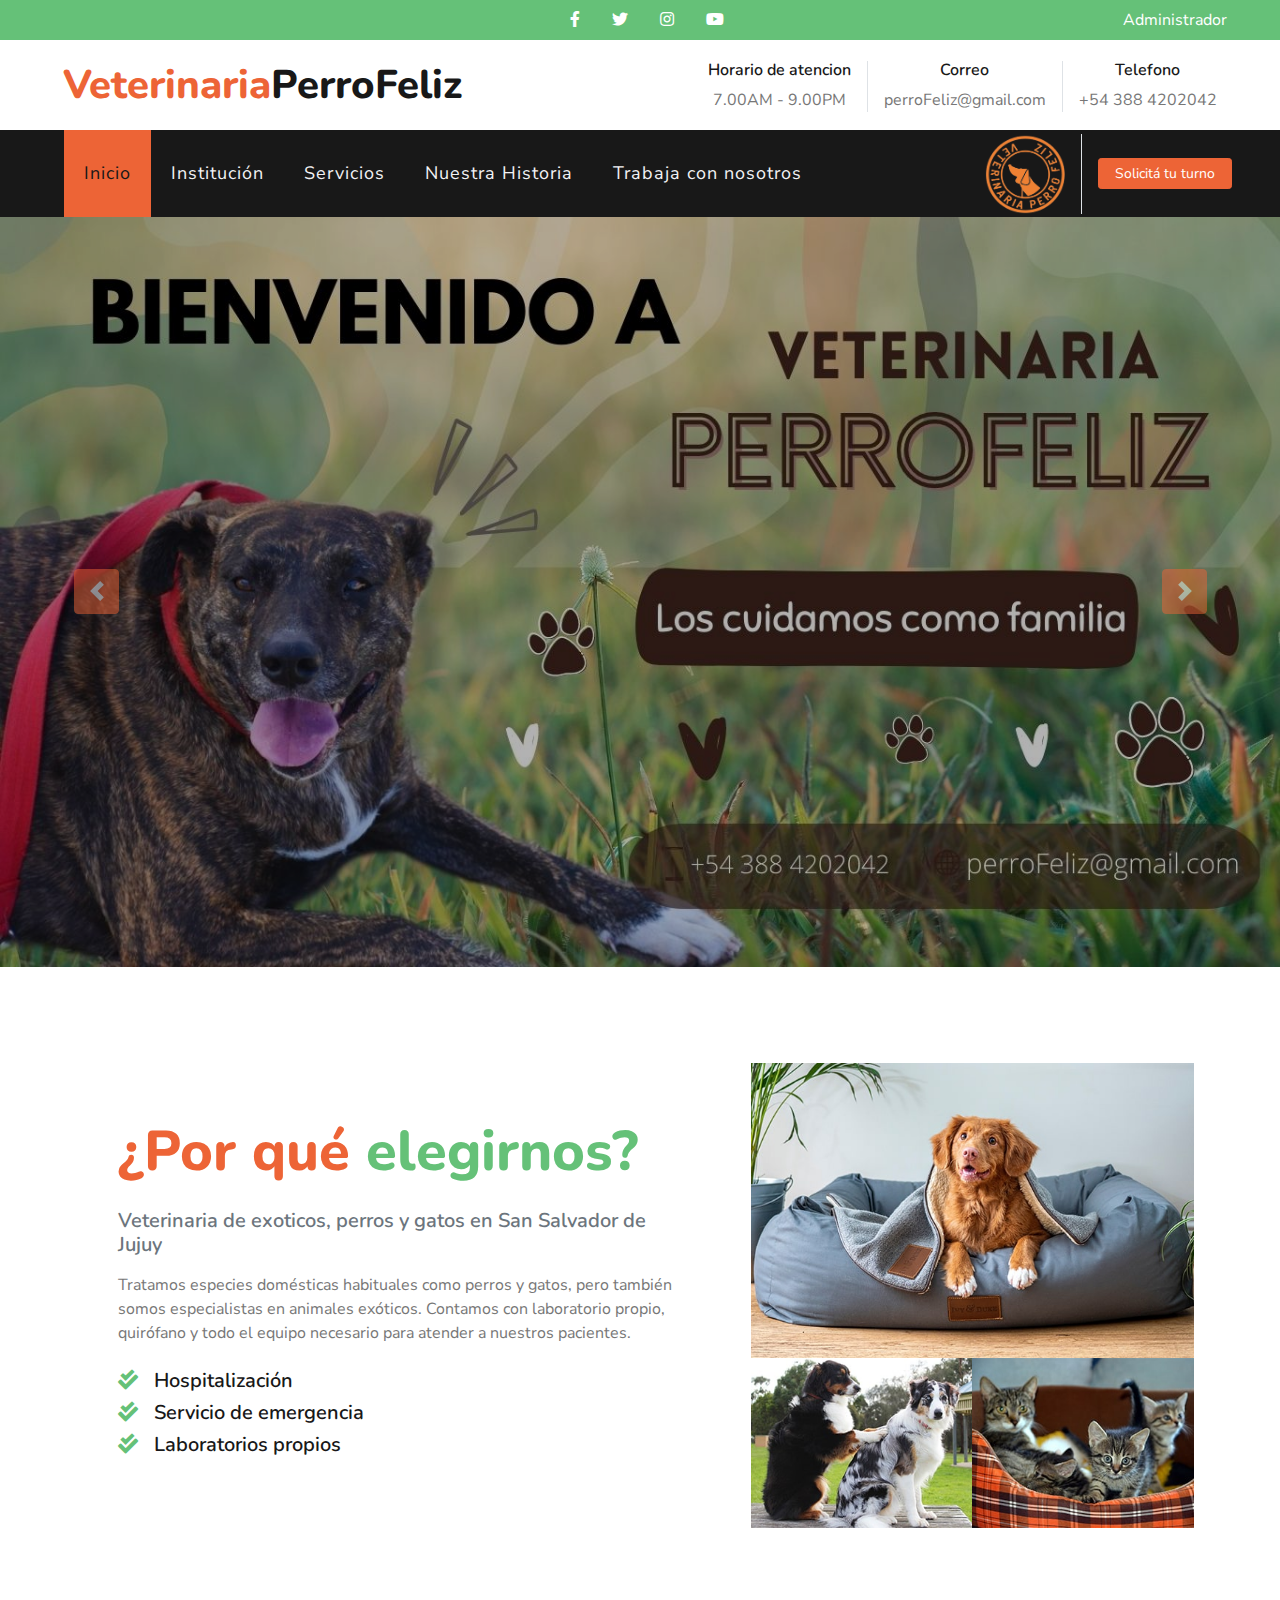
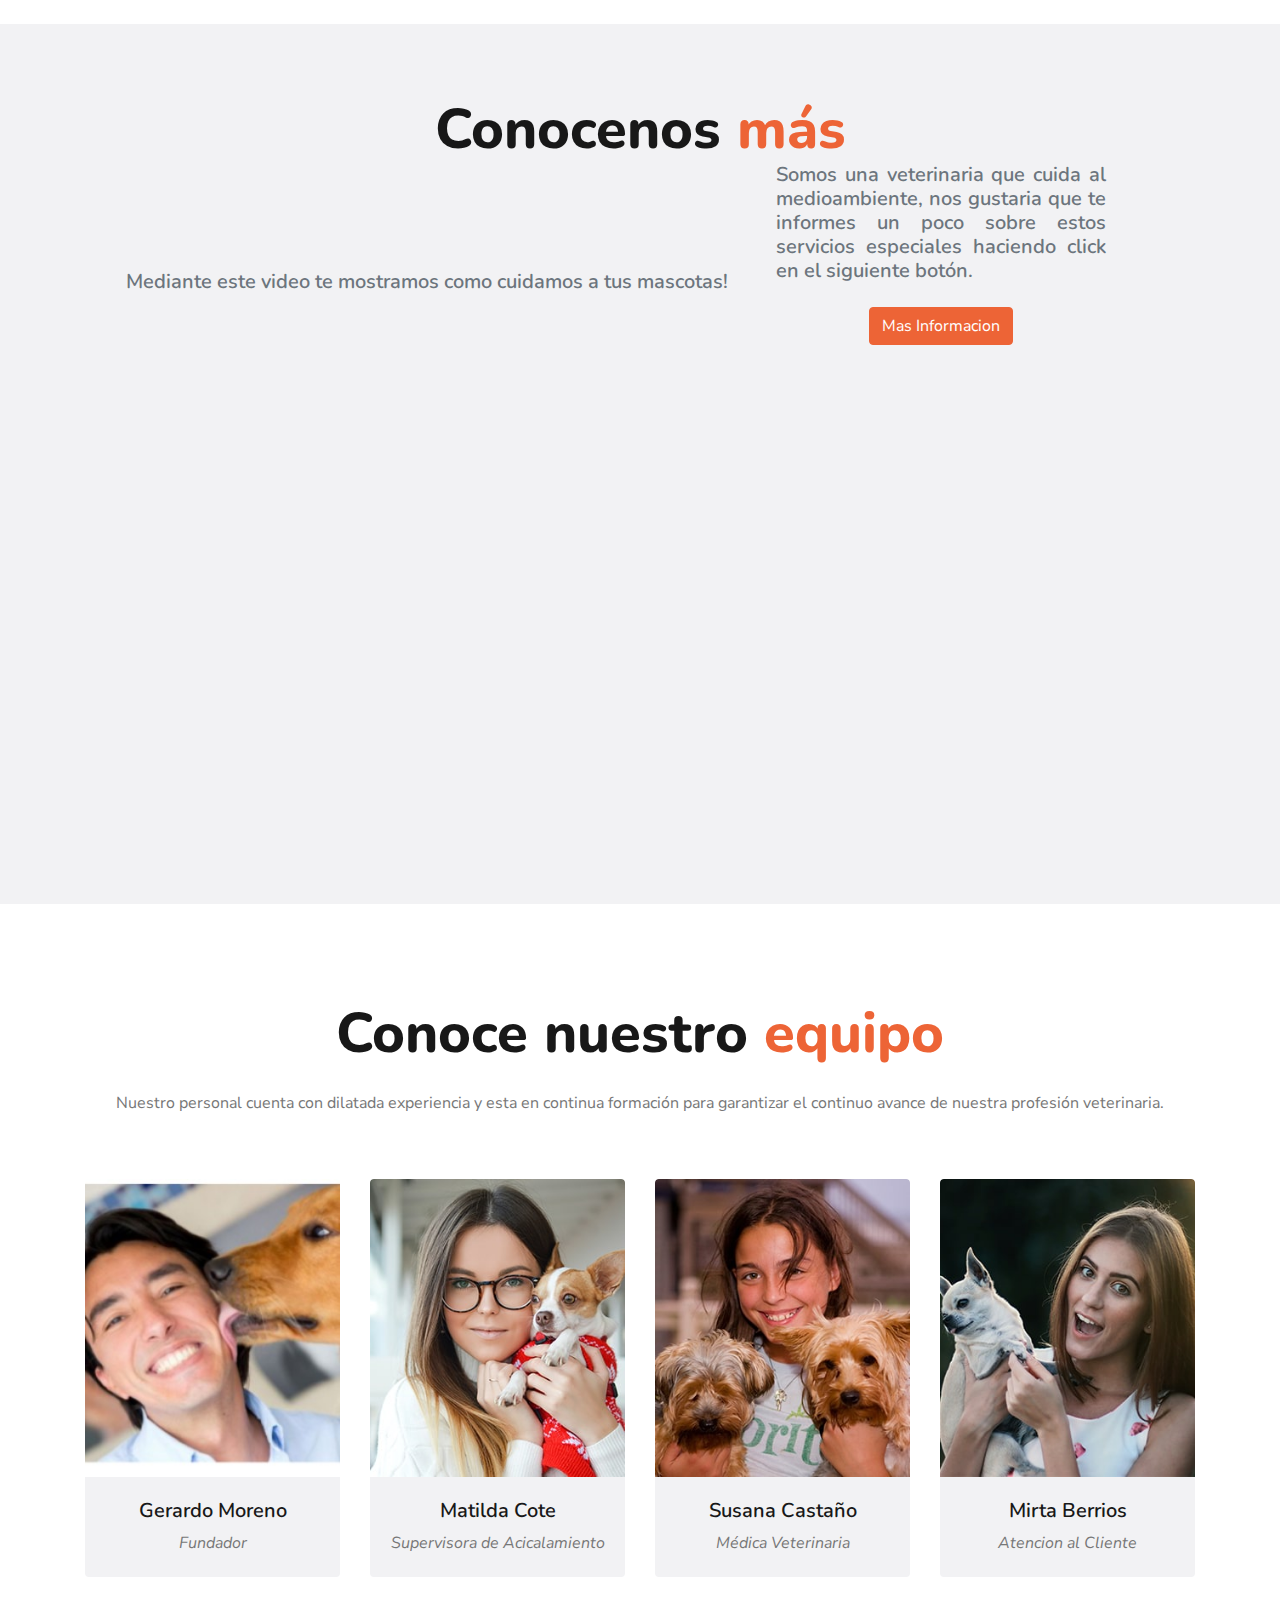
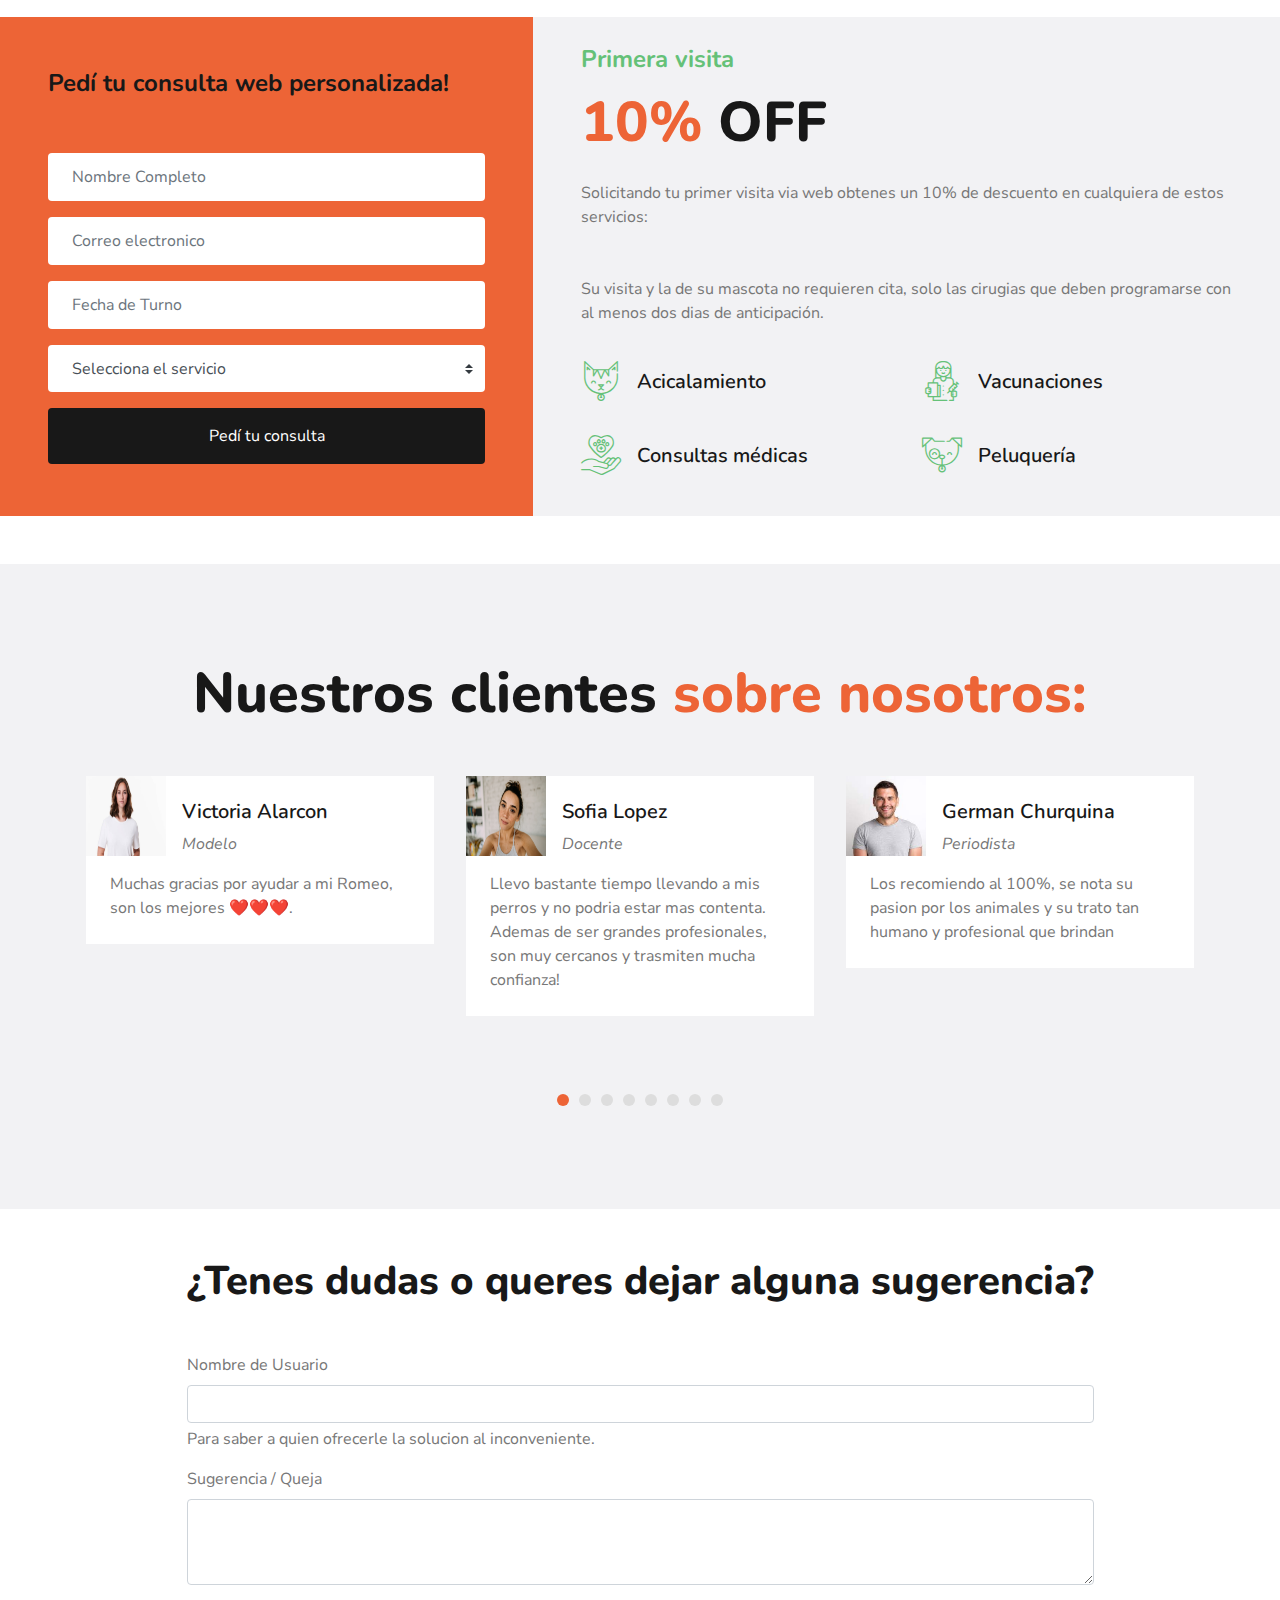
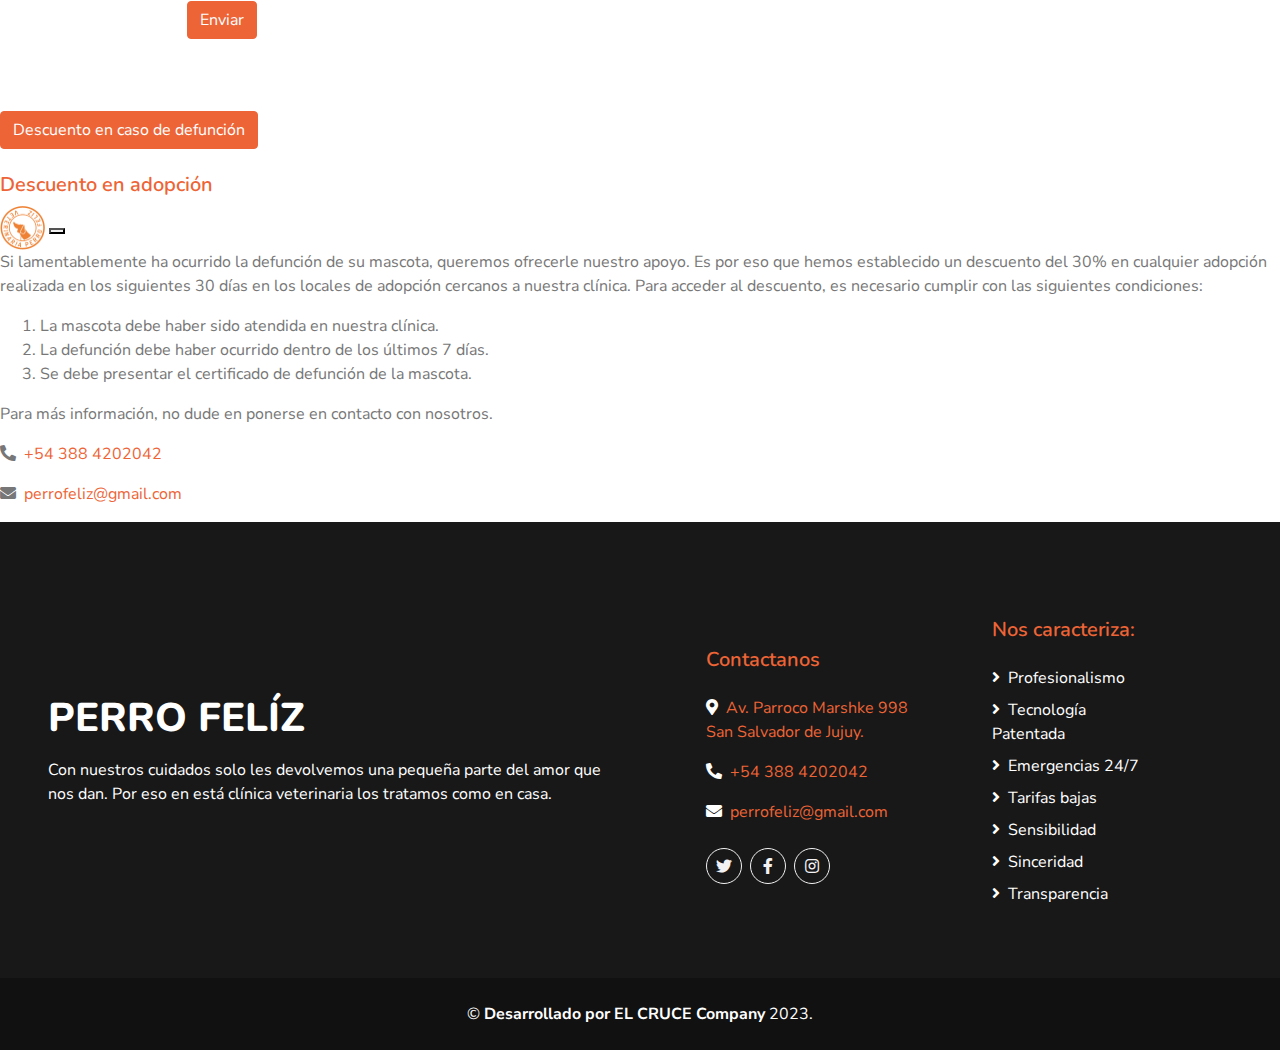
==== commit 164e694b: "Servicios" ====
--- a/index.html
+++ b/index.html
@@ -217,13 +217,12 @@
     </div>
     <!-- About End -->
 
-
     <!-- Features Start -->
     <div class="container-fluid bg-light">
 
         <div class="d-flex flex-column text-center mb-6">
             <br><br><br>
-            <h2 class="display-4 m-0">Conoce más de <span class="text-primary">nuestros servicios</span></h2>
+        <h2 class="display-4 m-0">Conocenos <span class="text-primary">más</span></h2>
             <div class="row align-items-left">
                 <br><br>
                 <h5 class="text-muted mb-3">Mediante este video te mostramos como cuidamos a tus mascotas! </h5>
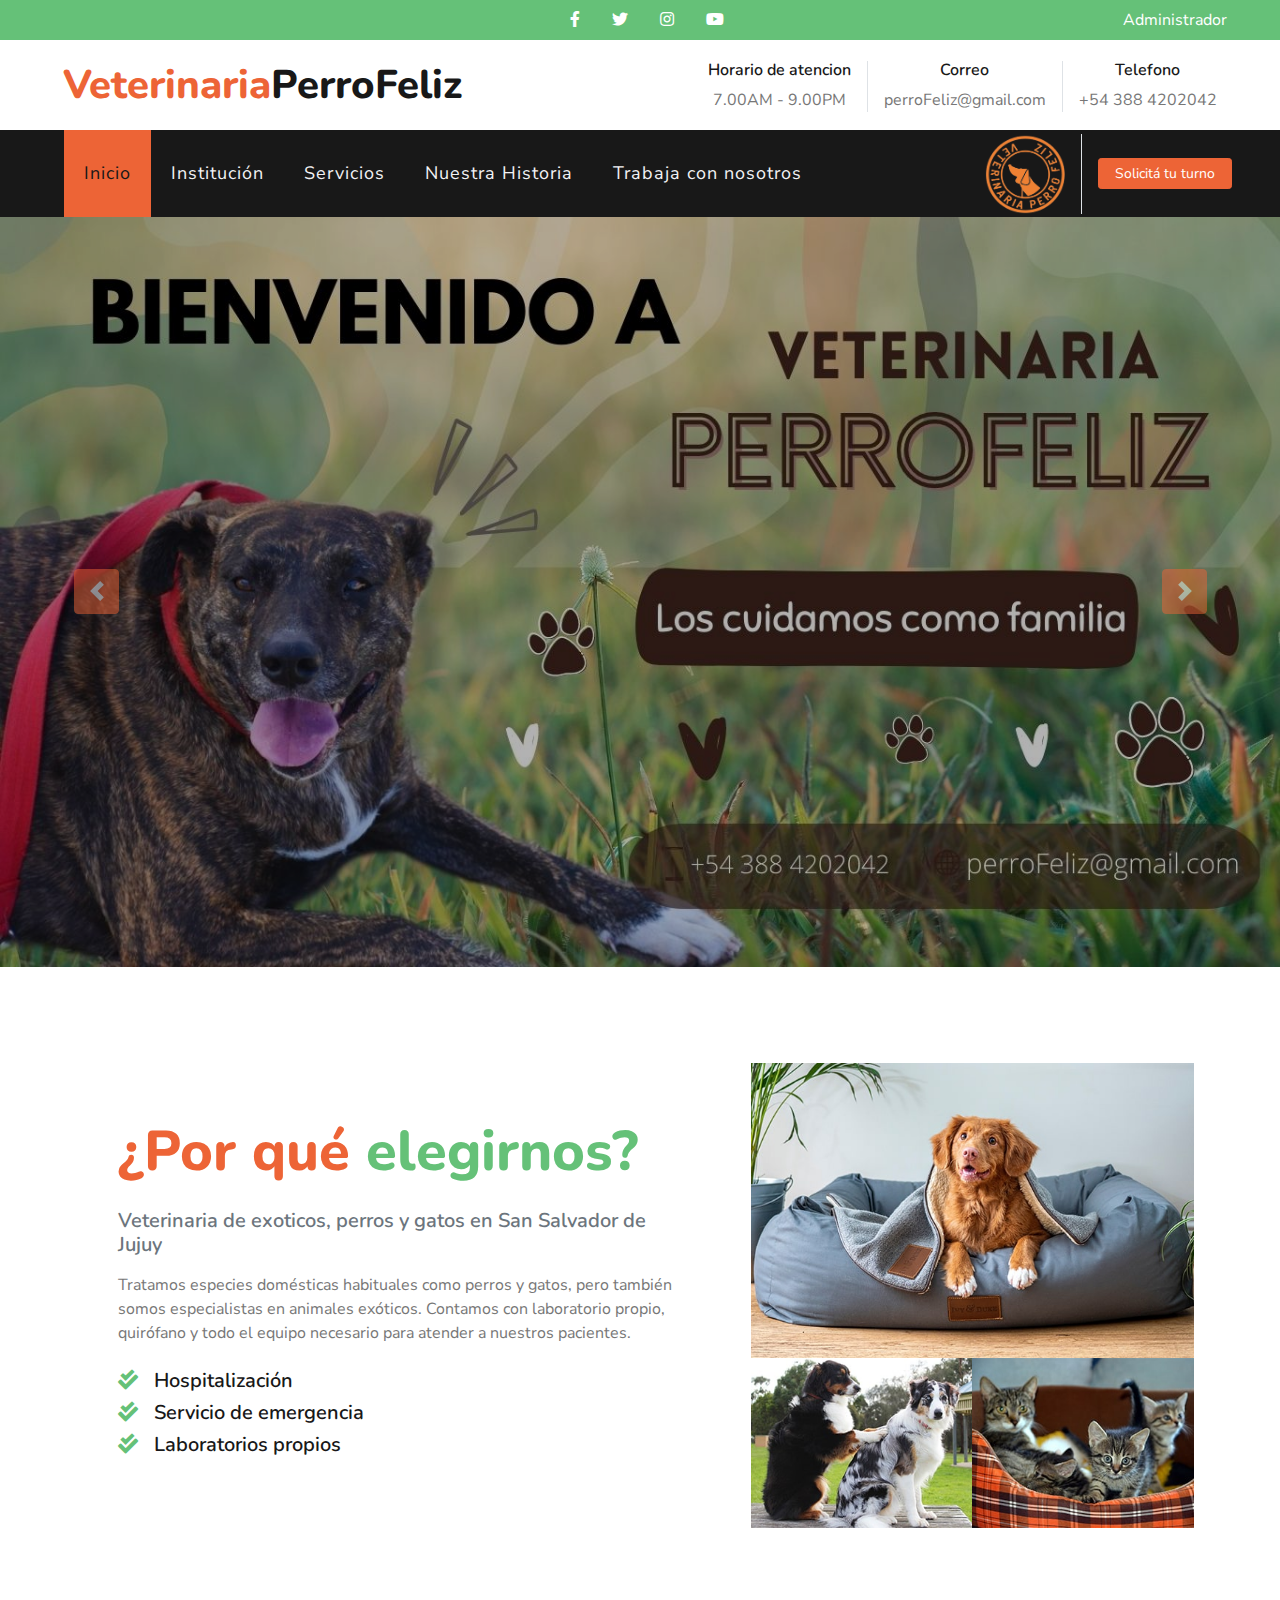
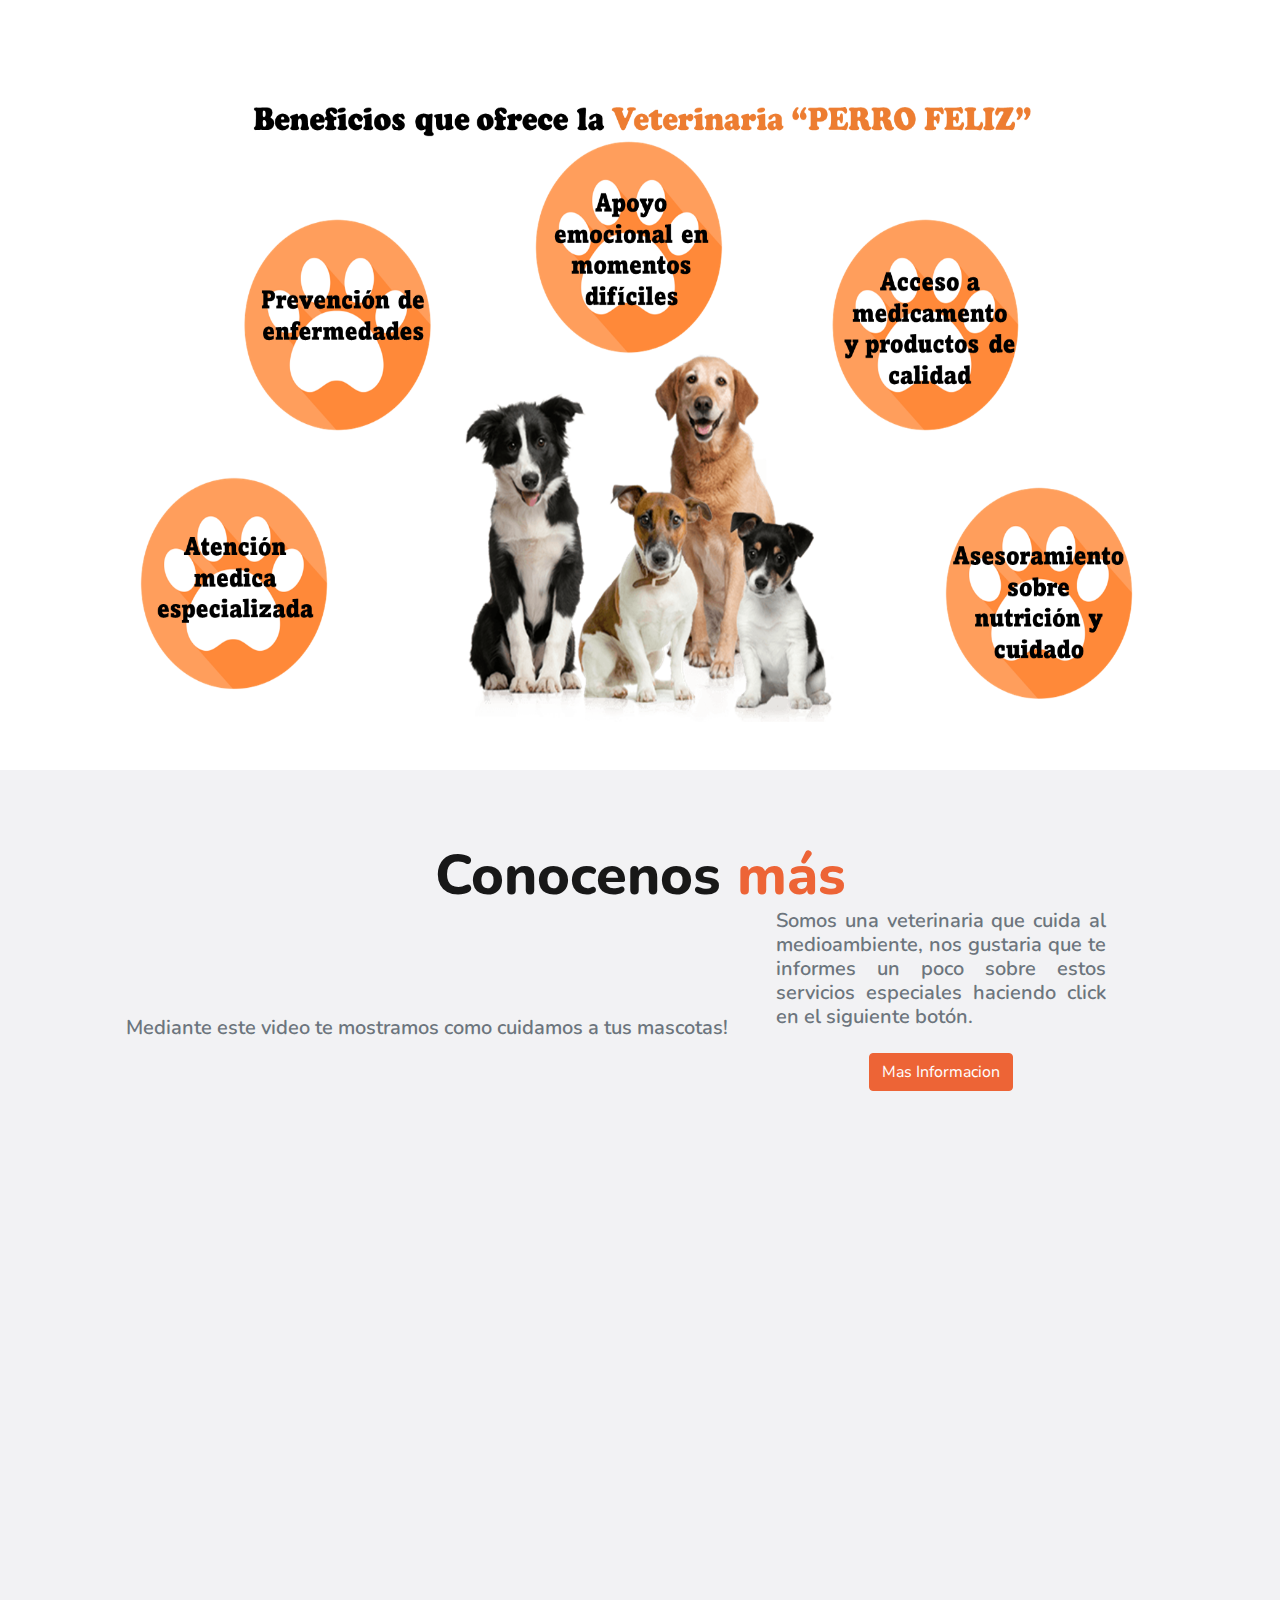
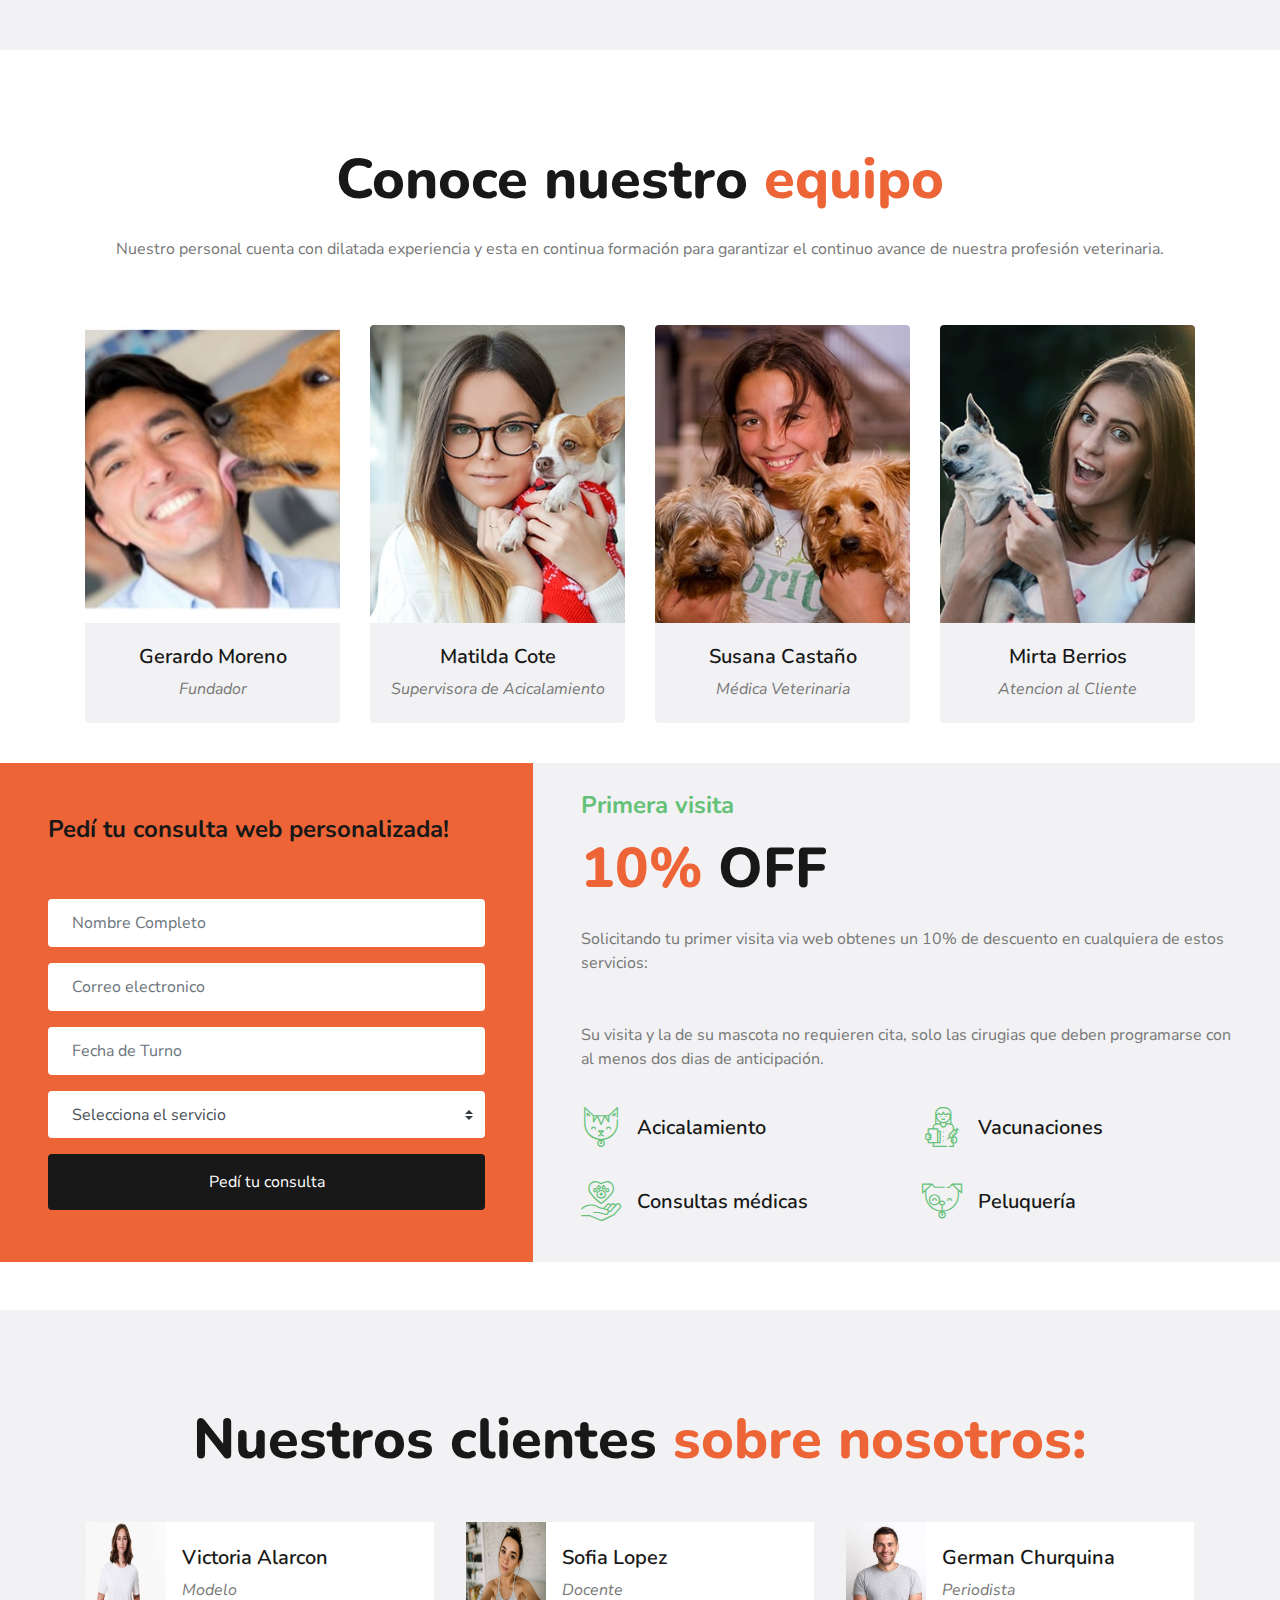
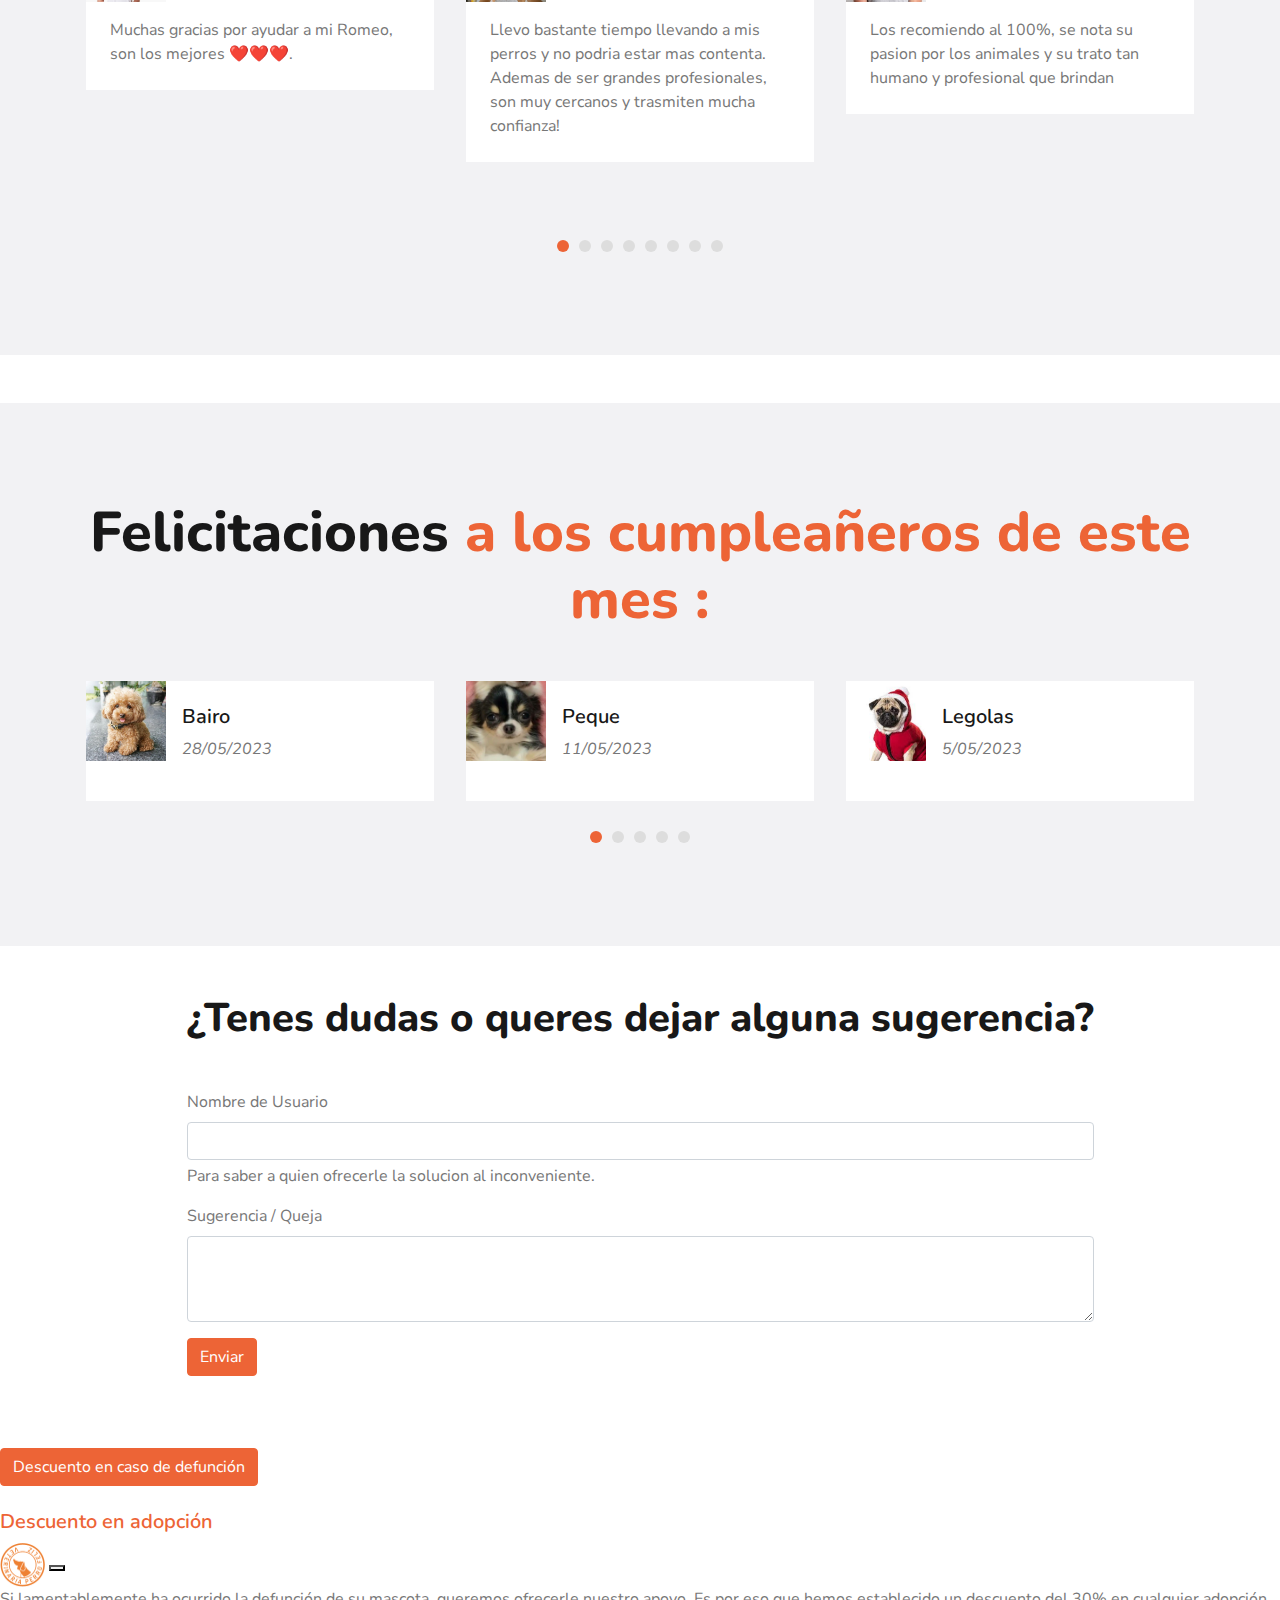
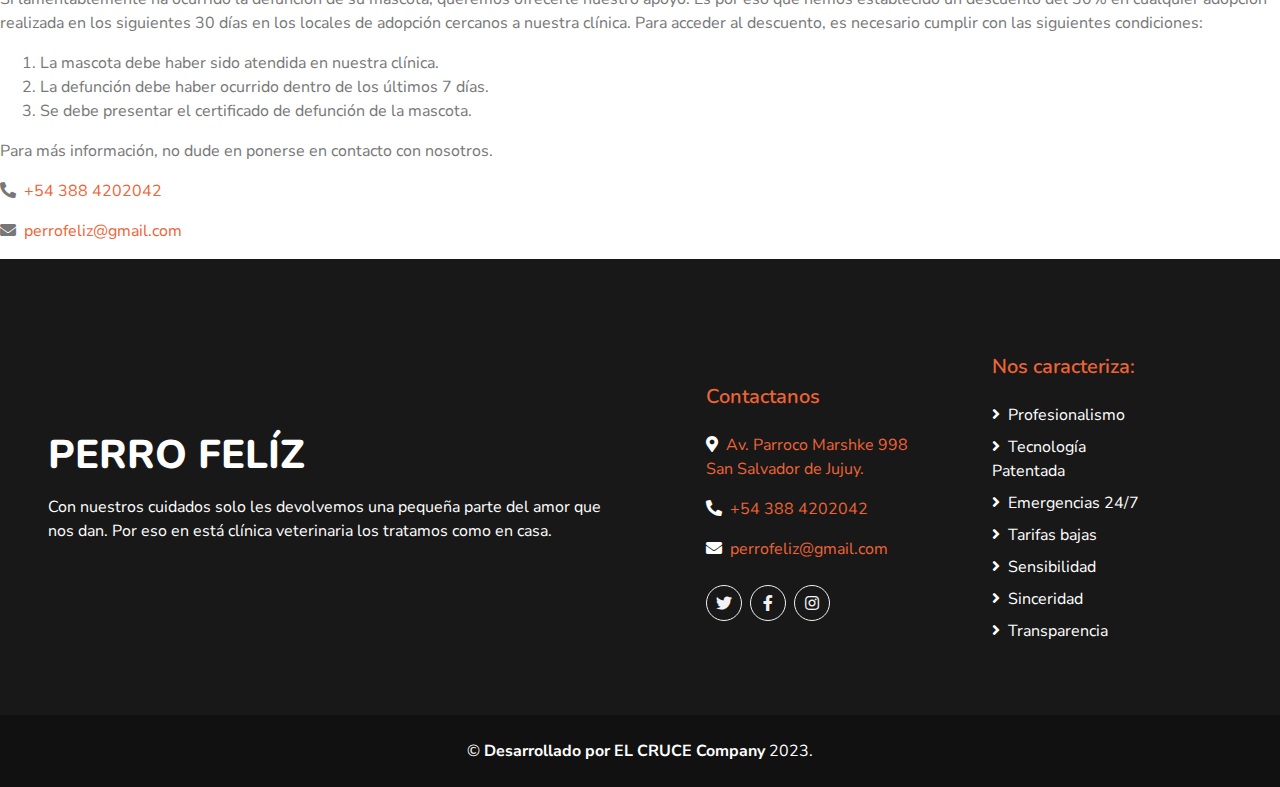
==== commit 274b67b8: "beneficios" ====
--- a/index.html
+++ b/index.html
@@ -216,7 +216,16 @@
         </div>
     </div>
     <!-- About End -->
-
+    <div class="container py-5">
+    
+        
+        <div class="col-12 p-0">
+        
+            <img class="img-fluid" src="img/beneficios.png" style="width: 1100px; height: 650px;;" alt="">
+        </div>
+
+</div>
+<!-- beneficios End -->
     <!-- Features Start -->
     <div class="container-fluid bg-light">
 
@@ -506,7 +515,68 @@
 </div>
 <!-- Testimonial End -->
 
-
+<!-- cumplañeros del mes-->
+<div class="container-fluid bg-light my-5 p-0 py-5">
+    <div class="container p-0 py-5">
+        <div class="d-flex flex-column text-center mb-5">
+            <h1 class="display-4 m-0">Felicitaciones <span class="text-primary">a los cumpleañeros de este mes :</span></h1>
+        </div>
+        <div class="owl-carousel testimonial-carousel">
+            <div class="bg-white mx-3 p-4">
+                <div class="d-flex align-items-end mb-3 mt-n4 ml-n4">
+                    <img class="img-fluid" src="img/perro1.jpg" style="width: 80px; height: 80px;" alt="">
+                    <div class="ml-3">
+                        <h5>Peque</h5>
+                        <i>11/05/2023</i>
+                    </div>
+                </div>
+                <p class="m-0"> </p>
+            </div>
+            <div class="bg-white mx-3 p-4">
+                <div class="d-flex align-items-end mb-3 mt-n4 ml-n4">
+                    <img class="img-fluid" src="img/perro2.jpg" style="width: 80px; height: 80px;" alt="">
+                    <div class="ml-3">
+                        <h5>Legolas</h5>
+                        <i>5/05/2023</i>
+                    </div>
+                </div>
+                <p class="m-0"></p>
+            </div>
+            <div class="bg-white mx-3 p-4">
+                <div class="d-flex align-items-end mb-3 mt-n4 ml-n4">
+                    <img class="img-fluid" src="img/perro5.jpg" style="width: 80px; height: 80px;" alt="">
+                    <div class="ml-3">
+                        <h5>Sr Salchicha</h5>
+                        <i>16/05/2023</i>
+                    </div>
+                </div>
+                <p class="m-0"></p>
+            </div>
+            <div class="bg-white mx-3 p-4">
+                <div class="d-flex align-items-end mb-3 mt-n4 ml-n4">
+                    <img class="img-fluid" src="img/perro3.webp" style="width: 80px; height: 80px;" alt="">
+                    <div class="ml-3">
+                        <h5>Apolo</h5>
+                        <i>20/05/2023</i>
+                    </div>
+                </div>
+                <p class="m-0"></p>
+            </div>
+            <div class="bg-white mx-3 p-4">
+                <div class="d-flex align-items-end mb-3 mt-n4 ml-n4">
+                    <img class="img-fluid" src="img/perro4.jpg" style="width: 80px; height: 80px;" alt="">
+                    <div class="ml-3">
+                        <h5>Bairo</h5>
+                        <i>28/05/2023</i>
+                    </div>
+                </div>
+                <p class="m-0"></p>
+            </div>
+           
+        </div>
+    </div>
+</div>
+<!-- cumpleaños End -->
 
 <div class="container">
     <div class="row">
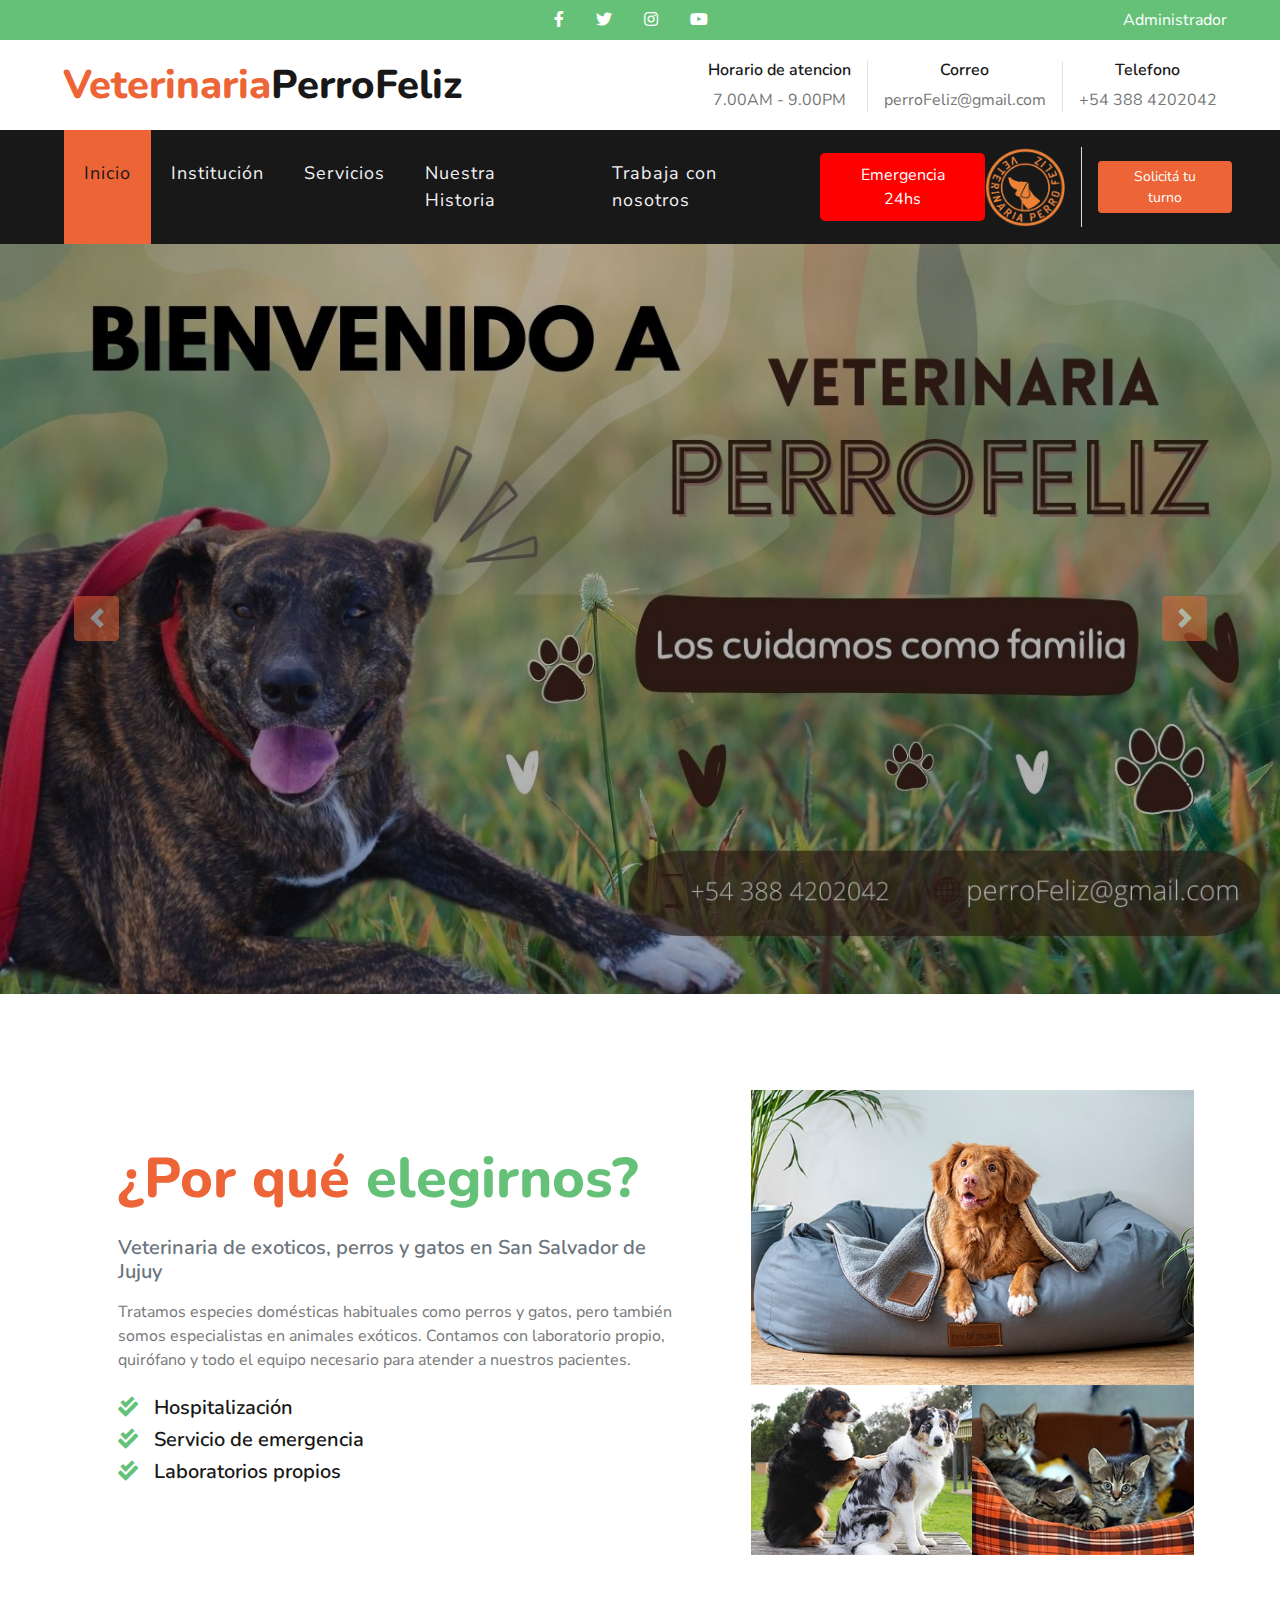
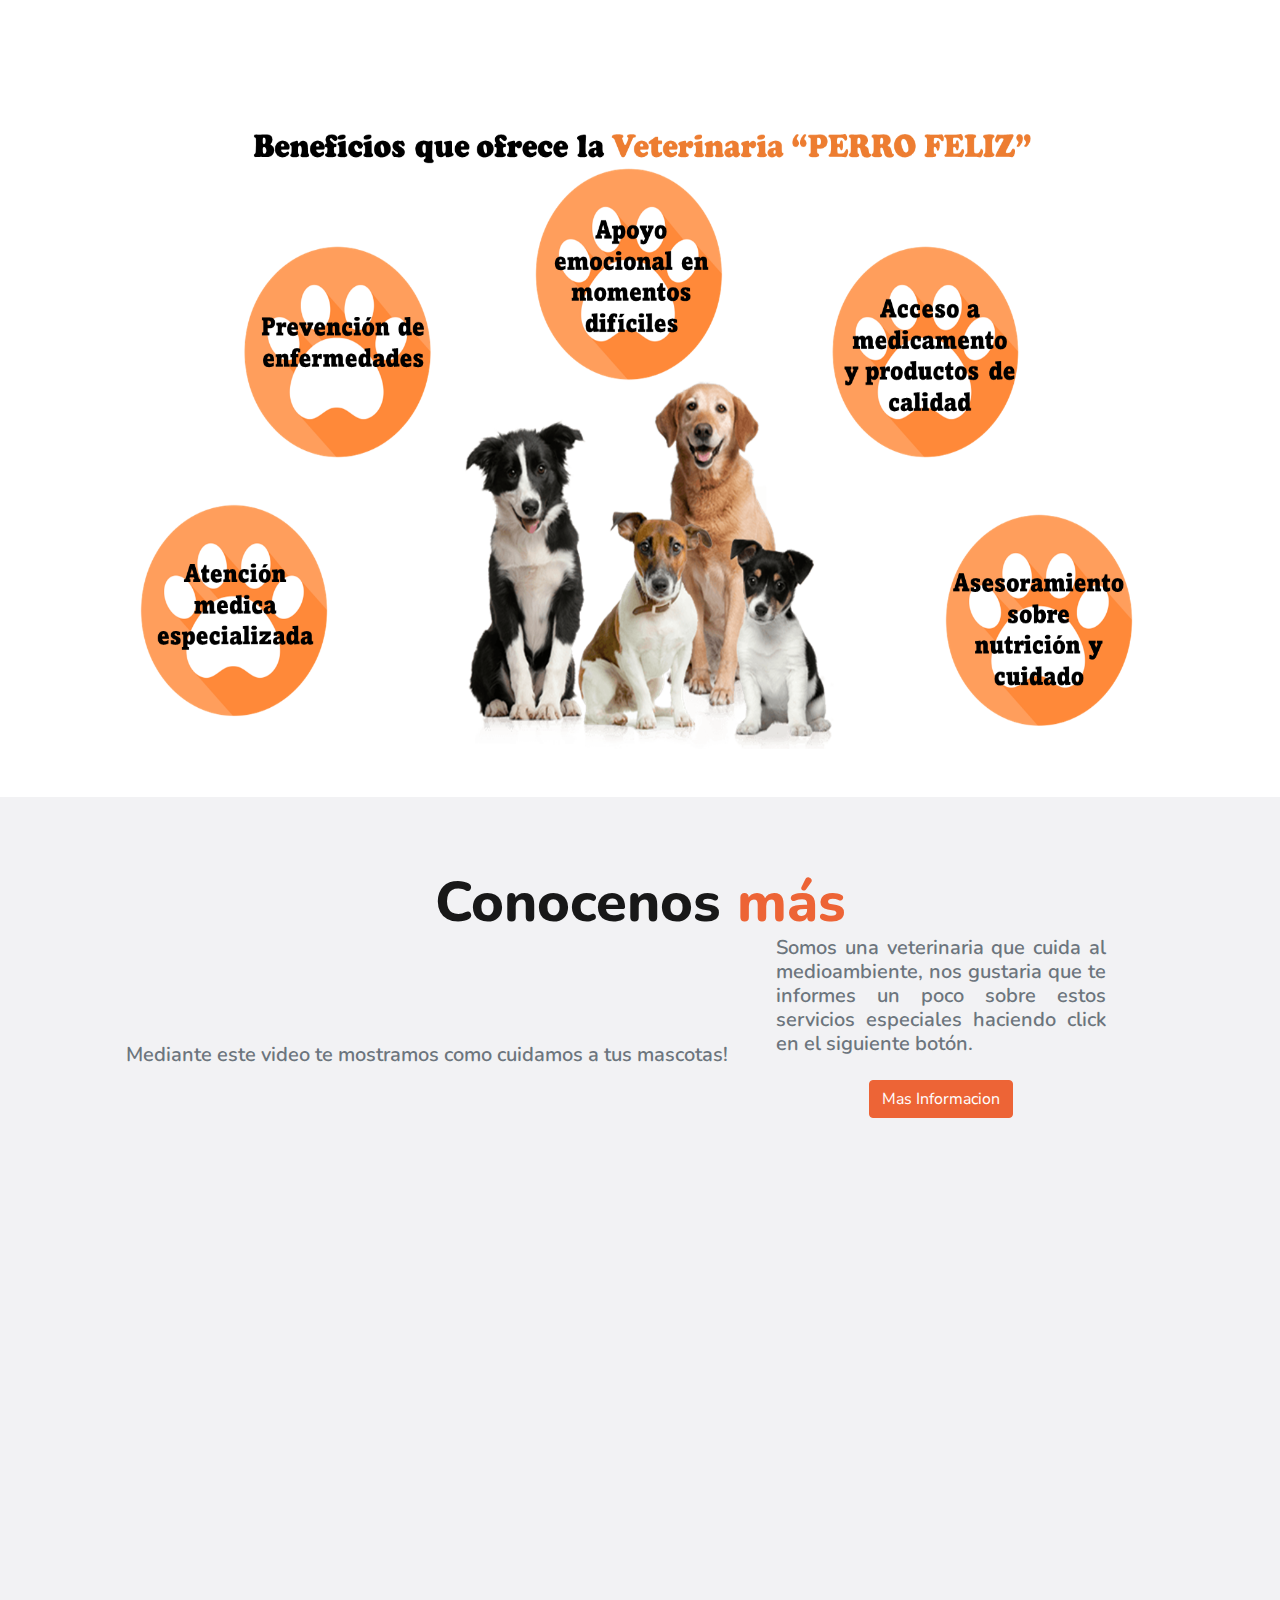
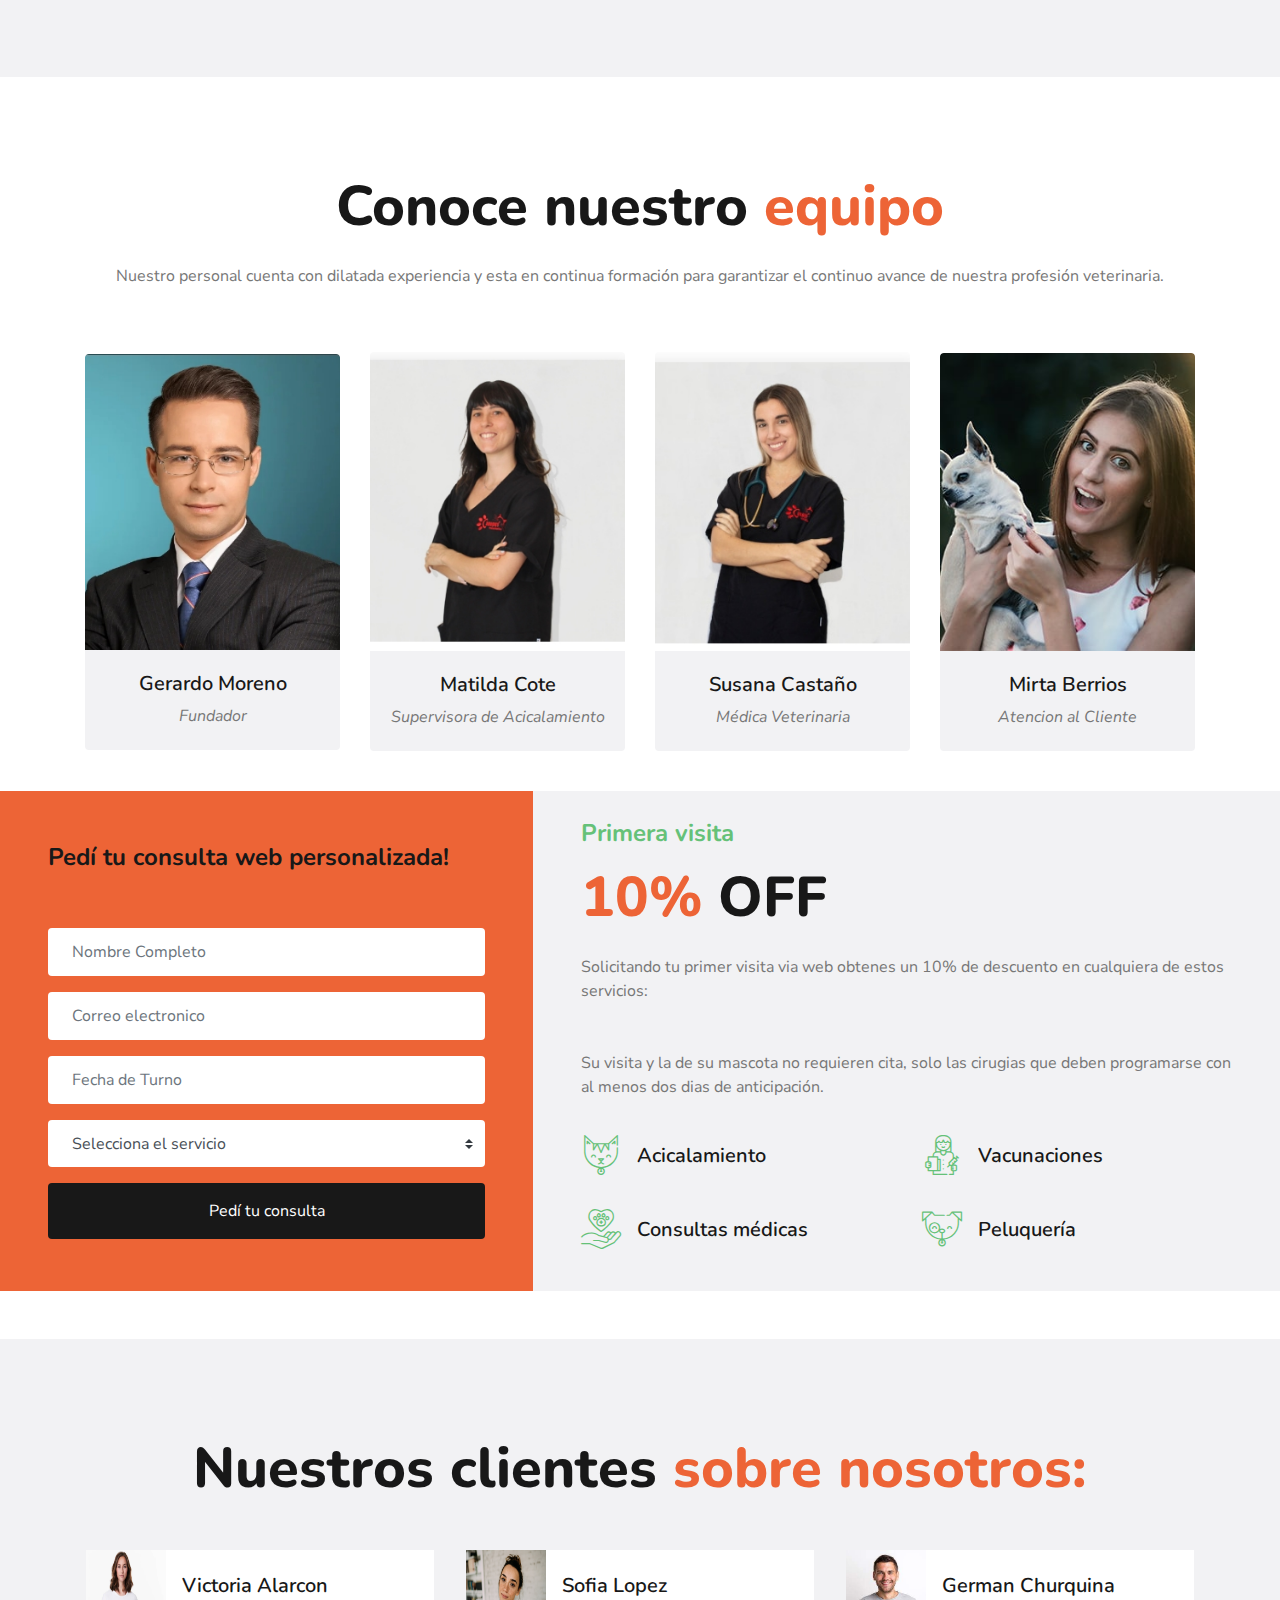
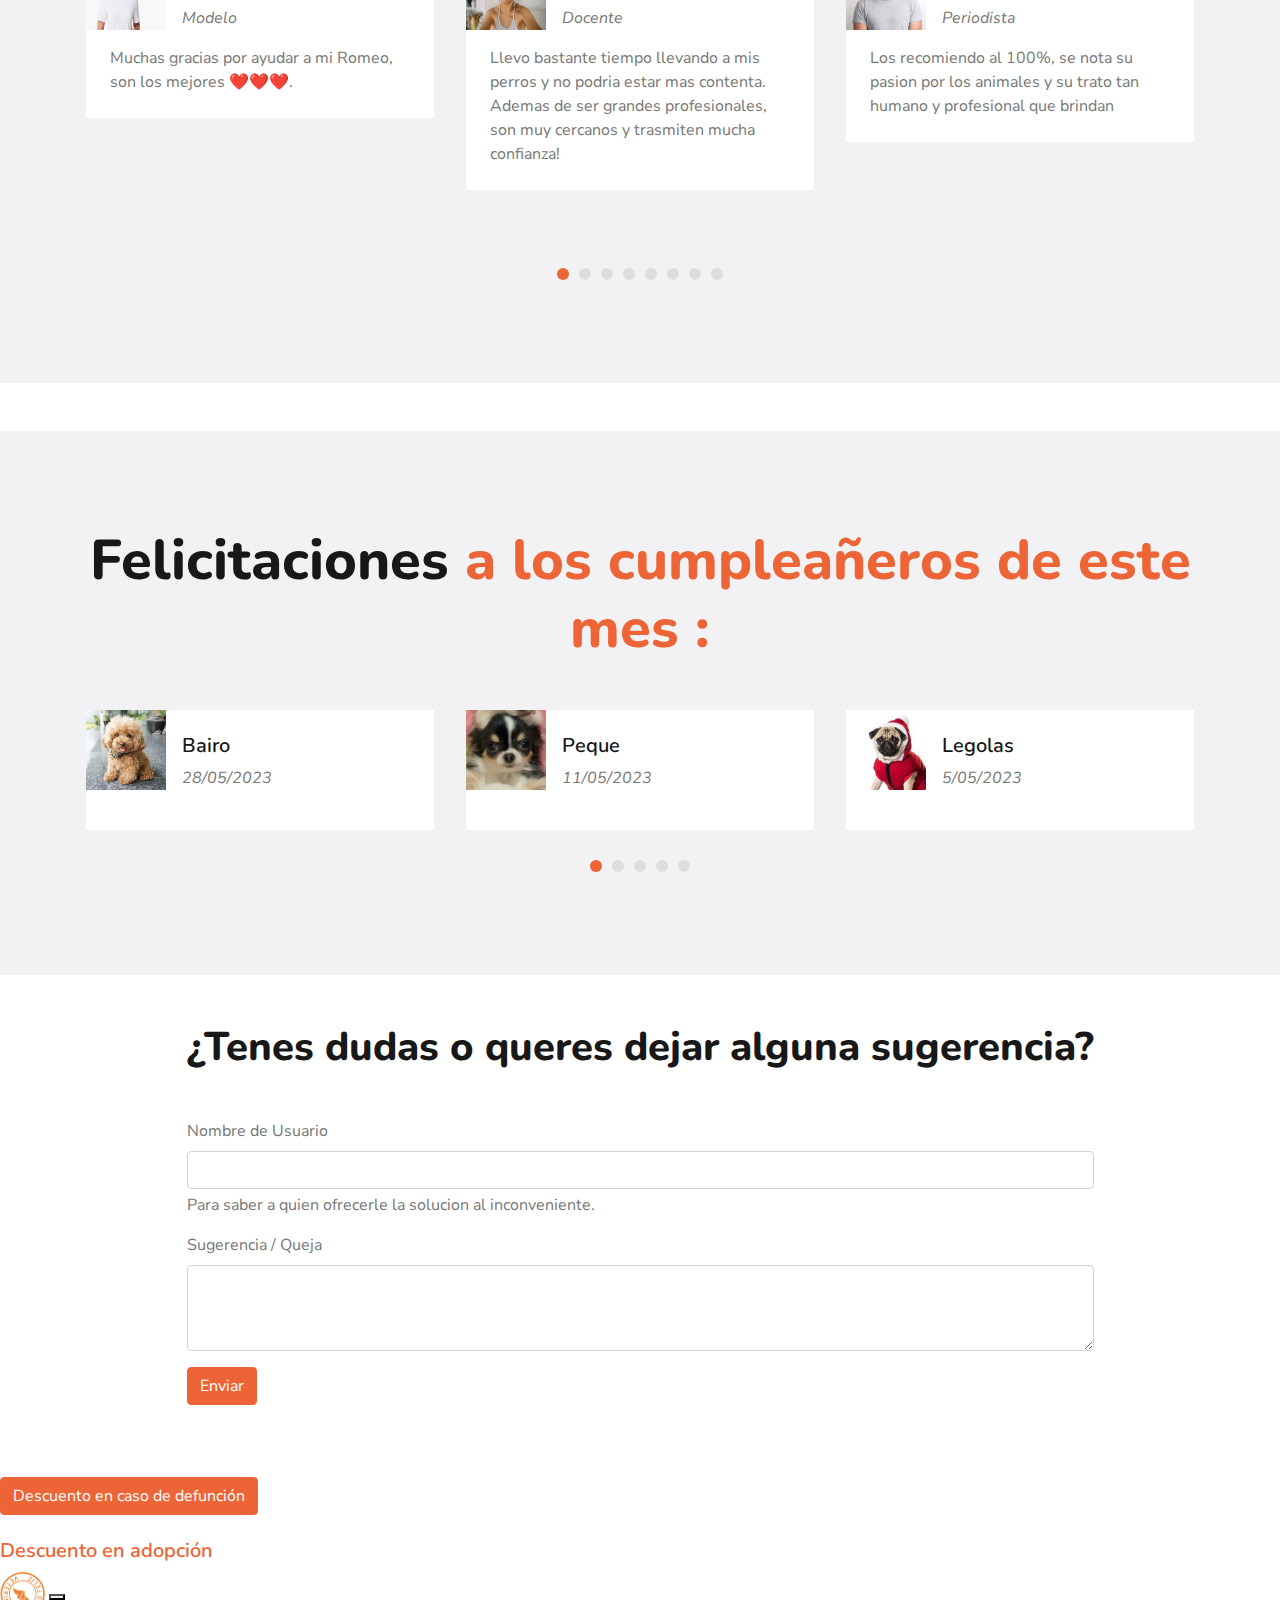
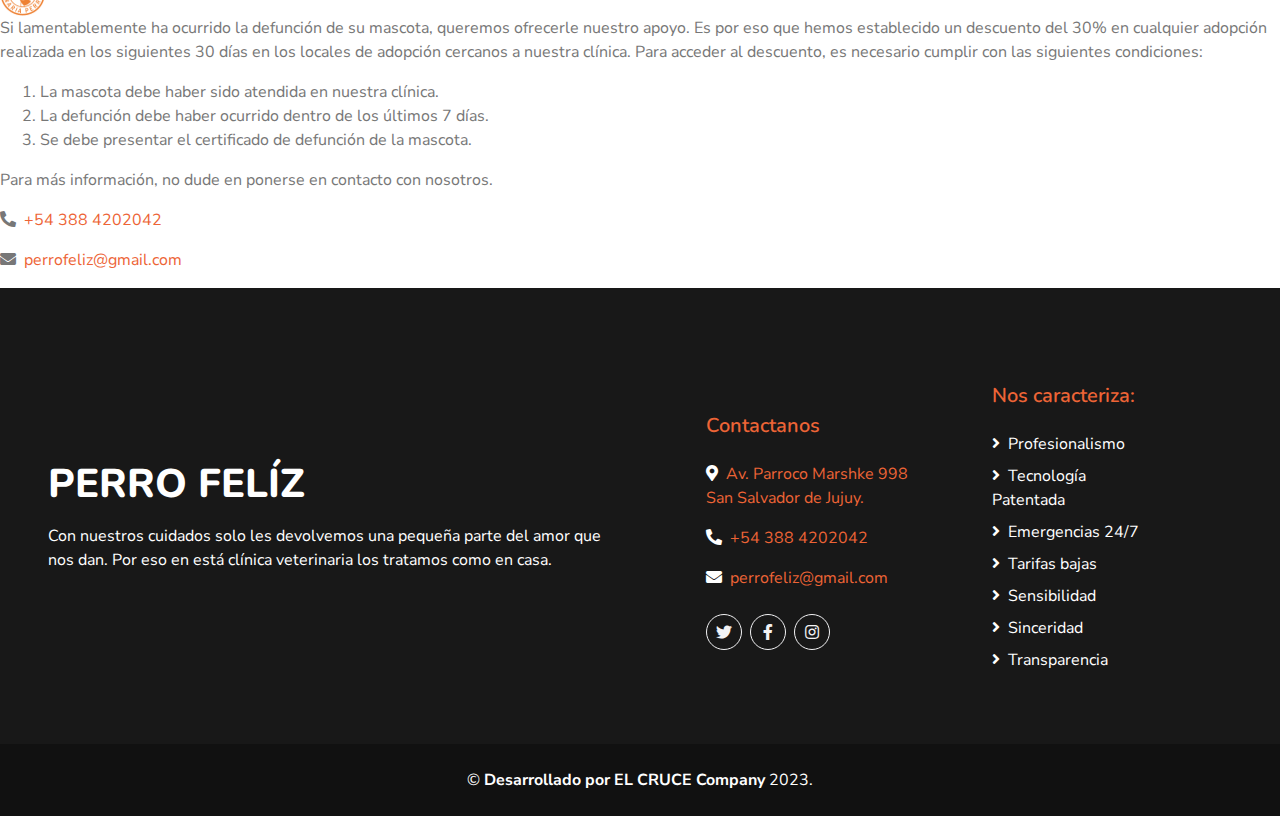
==== commit 6b67f024: "Update index.html" ====
--- a/index.html
+++ b/index.html
@@ -34,10 +34,12 @@
 </head>
 
 <body>
-    <!-- Topbar Start -->
+    <!-- Topbar Start --> 
+
     <div class="container-fluid">
-        <div class="row bg-secondary py-2 px-lg-5">
-            <div class="col-7 text-center text-lg-right">
+
+        <div class="row bg-secondary py-2 px-5">
+            <div class="col-7 text-center text-lg-right">            
                 <div class="d-inline-flex align-items-center">
 
                     <a class="text-white px-3" href="">
@@ -49,12 +51,15 @@
                     <a class="text-white px-3" href="">
                         <i class="fab fa-instagram"></i>
                     </a>
-                    <a class="text-white pl-3" href="">
+                    <a class="text-white px-3" href="">
                         <i class="fab fa-youtube"></i>
                     </a>
 
                 </div>
             </div>
+            
+          
+
             <div class="col-5 text-center text-lg-right">
                 <div class="d-inline-flex align-items-center">
     
@@ -66,6 +71,7 @@
                 </div>
             </div>
         </div>
+
         <div class="row py-3 px-lg-5">
             <div class="col-lg-4">
                 <a href="" class="navbar-brand d-none d-lg-block">
@@ -110,6 +116,85 @@
                     <a href="historia.html" class="nav-item nav-link">Nuestra Historia</a>
                     <a href="contact.html" class="nav-item nav-link">Trabaja con nosotros</a>
                 </div>
+
+                <!DOCTYPE html>
+                <html>
+                <head>
+                  <title>Botón de Emergencia</title>
+                  <style>
+                    /* Estilos para el modal */
+                    .modal {
+                      display: none; /* Ocultar inicialmente el modal */
+                      position: fixed;
+                      z-index: 2;
+                      left: 0;
+                      top: 0;
+                      width: 100%;
+                      height: 100%;
+                      overflow: auto;
+                      background-color: rgba(0, 0, 0, 0.5); /* Fondo oscuro semi-transparente */
+                    }
+                
+                    .modal-content {
+                      background-color: white;
+                      margin: 10% auto;
+                      padding: 20px;
+                      border: 1px solid #888;
+                      width: 80%;
+                      max-width: 400px;
+                      border-radius: 5px;
+                    }
+                
+                    /* Estilos para el botón */
+                    .boton-emergencia {
+                      background-color: red;
+                      color: white;
+                      padding: 10px 20px;
+                      font-size: 16px;
+                      border: none;
+                      border-radius: 5px;
+                      cursor: pointer;
+                    }
+                  </style>
+                  <script>
+                    function abrirModal() {
+                      // Mostrar el modal al hacer clic en el botón
+                      var modal = document.getElementById("myModal");
+                      modal.style.display = "block";
+                    }
+                
+                  </script>
+                </head>
+                <body>
+                 
+                  <button class="boton-emergencia" onclick="abrirModal()">Emergencia 24hs </button>
+                
+                  <!-- Modal -->
+                  <div id="myModal" class="modal">
+                    <!-- Contenido del modal -->
+                    <div class="modal-content">
+
+                      <h2>Opciones de Llamada</h2>
+                      <ul>
+                        <li><a href="#">Llamada directa</a></li>
+                        <li><a href="#">Video llamada</a></li>
+                        <li><a href="#">Ubicación mas cercana</a></li>
+                      </ul>
+                    </div>
+                  </div>
+                
+                  <script>
+                    // Cerrar el modal cuando se hace clic fuera del contenido del modal
+                    window.onclick = function(event) {
+                      var modal = document.getElementById("myModal");
+                      if (event.target == modal) {
+                        modal.style.display = "none";
+                      }
+                    }
+                  </script>
+                </body>
+                </html>
+
                 <div class="atencion d-inline-flex flex-column text-center pr-3 border-right text-primary">
                     <a class="navbar-logo" href="#">
                         <img class="width" width="80" height="80" src="img/logo2.png"  >
@@ -184,7 +269,7 @@
     </div>
     <!-- Carousel End -->
 
-
+    
 
     <!-- About Start -->
     <div class="container py-5">
--- a/css/style.css
+++ b/css/style.css
@@ -9846,3 +9846,203 @@
   padding: 0;
   list-style-type: none;
 }
+
+
+
+
+
+
+.preview-card {
+  position: relative;
+  margin: 15px;
+  background: #fff;
+  box-shadow: 0px 3px 10px rgba(34, 35, 58, 0.2);
+  padding: 30px 25px 30px;
+  border-radius: 25px;
+  transition: all 0.3s;
+}
+@media screen and (max-width: 992px) {
+  .preview-card {
+    height: auto;
+  }
+}
+@media screen and (max-width: 768px) {
+  .preview-card {
+    min-height: 500px;
+    height: auto;
+    margin: 120px auto;
+  }
+}
+@media screen and (max-height: 500px) and (min-width: 992px) {
+  .preview-card {
+    height: auto;
+  }
+}
+.preview-card__item {
+  display: flex;
+  align-items: center;
+}
+@media screen and (max-width: 768px) {
+  .preview-card__item {
+    flex-direction: column;
+  }
+}
+.preview-card__item.swiper-slide-active .blog-slider__img img {
+  opacity: 1;
+  transition-delay: 0.3s;
+}
+.preview-card__item.swiper-slide-active .blog-slider__content > * {
+  opacity: 1;
+  transform: none;
+}
+.preview-card__item.swiper-slide-active .blog-slider__content > *:nth-child(1) {
+  transition-delay: 0.3s;
+}
+.preview-card__item.swiper-slide-active .blog-slider__content > *:nth-child(2) {
+  transition-delay: 0.4s;
+}
+.preview-card__item.swiper-slide-active .blog-slider__content > *:nth-child(3) {
+  transition-delay: 0.5s;
+}
+.preview-card__item.swiper-slide-active .blog-slider__content > *:nth-child(4) {
+  transition-delay: 0.6s;
+}
+.preview-card__item.swiper-slide-active .blog-slider__content > *:nth-child(5) {
+  transition-delay: 0.7s;
+}
+.preview-card__item.swiper-slide-active .blog-slider__content > *:nth-child(6) {
+  transition-delay: 0.8s;
+}
+.preview-card__item.swiper-slide-active .blog-slider__content > *:nth-child(7) {
+  transition-delay: 0.9s;
+}
+.preview-card__item.swiper-slide-active .blog-slider__content > *:nth-child(8) {
+  transition-delay: 1s;
+}
+.preview-card__item.swiper-slide-active .blog-slider__content > *:nth-child(9) {
+  transition-delay: 1.1s;
+}
+.preview-card__item.swiper-slide-active .blog-slider__content > *:nth-child(10) {
+  transition-delay: 1.2s;
+}
+.preview-card__item.swiper-slide-active .blog-slider__content > *:nth-child(11) {
+  transition-delay: 1.3s;
+}
+.preview-card__item.swiper-slide-active .blog-slider__content > *:nth-child(12) {
+  transition-delay: 1.4s;
+}
+.preview-card__item.swiper-slide-active .blog-slider__content > *:nth-child(13) {
+  transition-delay: 1.5s;
+}
+.preview-card__item.swiper-slide-active .blog-slider__content > *:nth-child(14) {
+  transition-delay: 1.6s;
+}
+.preview-card__item.swiper-slide-active .blog-slider__content > *:nth-child(15) {
+  transition-delay: 1.7s;
+}
+.preview-card__img {
+  width: 300px;
+  flex-shrink: 0;
+  height: 300px;
+  background-image: linear-gradient(147deg, #000 0%, #000 74%);
+  box-shadow: 0px 3px 10px 1px rgba(252, 56, 56, 0.2);
+  border-radius: 20px;
+  transform: translateX(-80px);
+  overflow: hidden;
+}
+.preview-card__img:after {
+  content: "";
+  position: absolute;
+  top: 0;
+  left: 0;
+  width: 100%;
+  height: 100%;
+  background-image: linear-gradient(147deg, #000 0%, #000 74%);
+  border-radius: 20px;
+  opacity: 0.4;
+}
+.preview-card__img img {
+  width: 100%;
+  height: 100%;
+  object-fit: cover;
+  display: block;
+  opacity: 1;
+  border-radius: 20px;
+  transition: all 0.3s;
+}
+@media screen and (max-width: 768px) {
+  .preview-card__img {
+    transform: translateY(-50%);
+    width: 90%;
+  }
+}
+@media screen and (max-width: 576px) {
+  .preview-card__img {
+    width: 95%;
+  }
+}
+@media screen and (max-height: 500px) and (min-width: 992px) {
+  .preview-card__img {
+    height: 270px;
+  }
+}
+.preview-card__content {
+  padding-right: 25px;
+}
+@media screen and (max-width: 768px) {
+  .preview-card__content {
+    margin-top: -80px;
+    text-align: center;
+    padding: 0 30px;
+  }
+}
+@media screen and (max-width: 576px) {
+  .preview-card__content {
+    padding: 0;
+  }
+}
+.preview-card__content > * {
+  transform: translateY(25px);
+  transition: all 0.4s;
+}
+.preview-card__code {
+  color: #7b7992;
+  margin-bottom: 15px;
+  display: block;
+  font-weight: 500;
+}
+.preview-card__title {
+  font-size: 30px;
+  font-weight: 700;
+  color: #ED6436;
+  margin-bottom: 20px;
+}
+.preview-card__text {
+  color: #4e4a67;
+  font-size: 20px;
+  margin-bottom: 30px;
+  line-height: 1.9em;
+}
+.preview-card__button {
+  display: inline-flex;
+  background-image: linear-gradient(147deg, #000 0%, #000 74%);
+  padding: 15px 35px;
+  margin-bottom: 30px;
+  border-radius: 50px;
+  color: #fff;
+  box-shadow: 0px 3px 10px rgba(252, 56, 56, 0.4);
+  text-decoration: none;
+  font-weight: 500;
+  justify-content: center;
+  text-align: center;
+  letter-spacing: 1px;
+}
+.preview-card__button:hover {
+  color: #989898;
+  text-decoration: none;
+}
+@media screen and (max-width: 576px) {
+  .preview-card__button {
+    width: 100%;
+  }
+}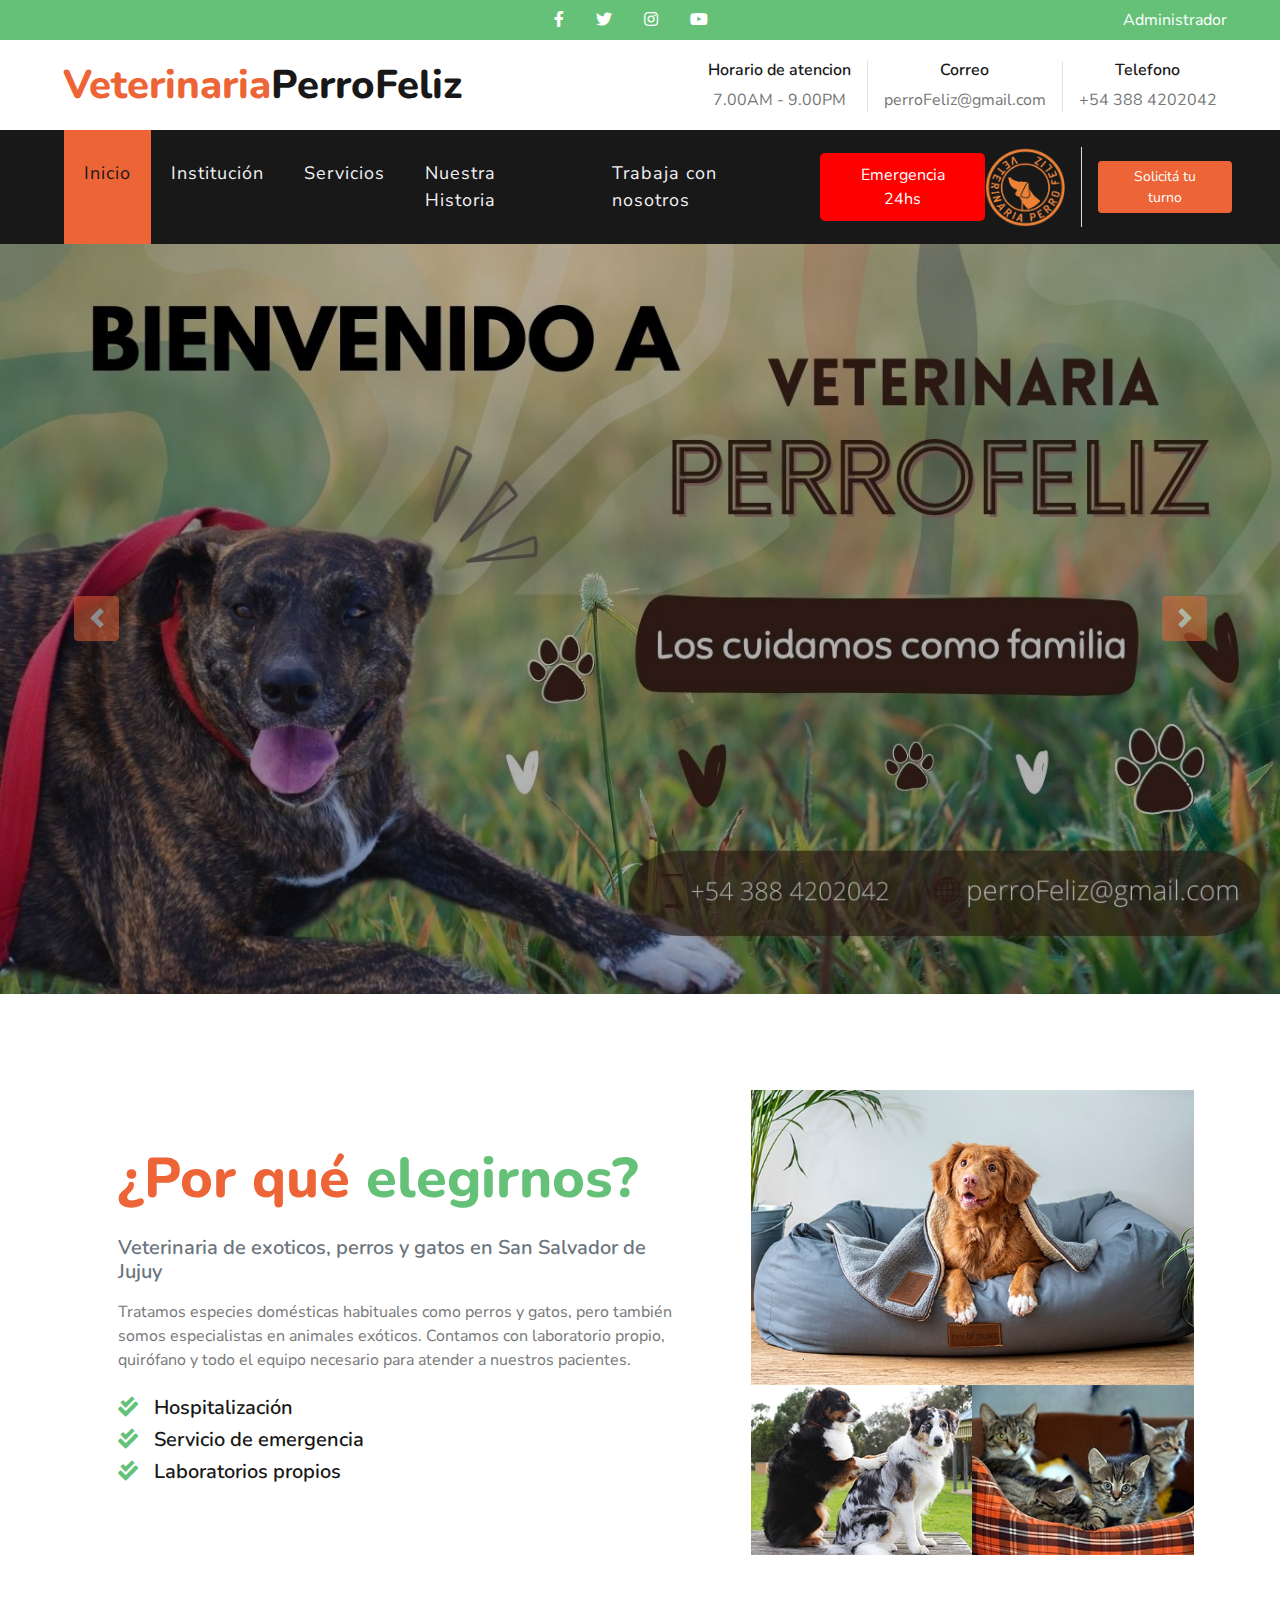
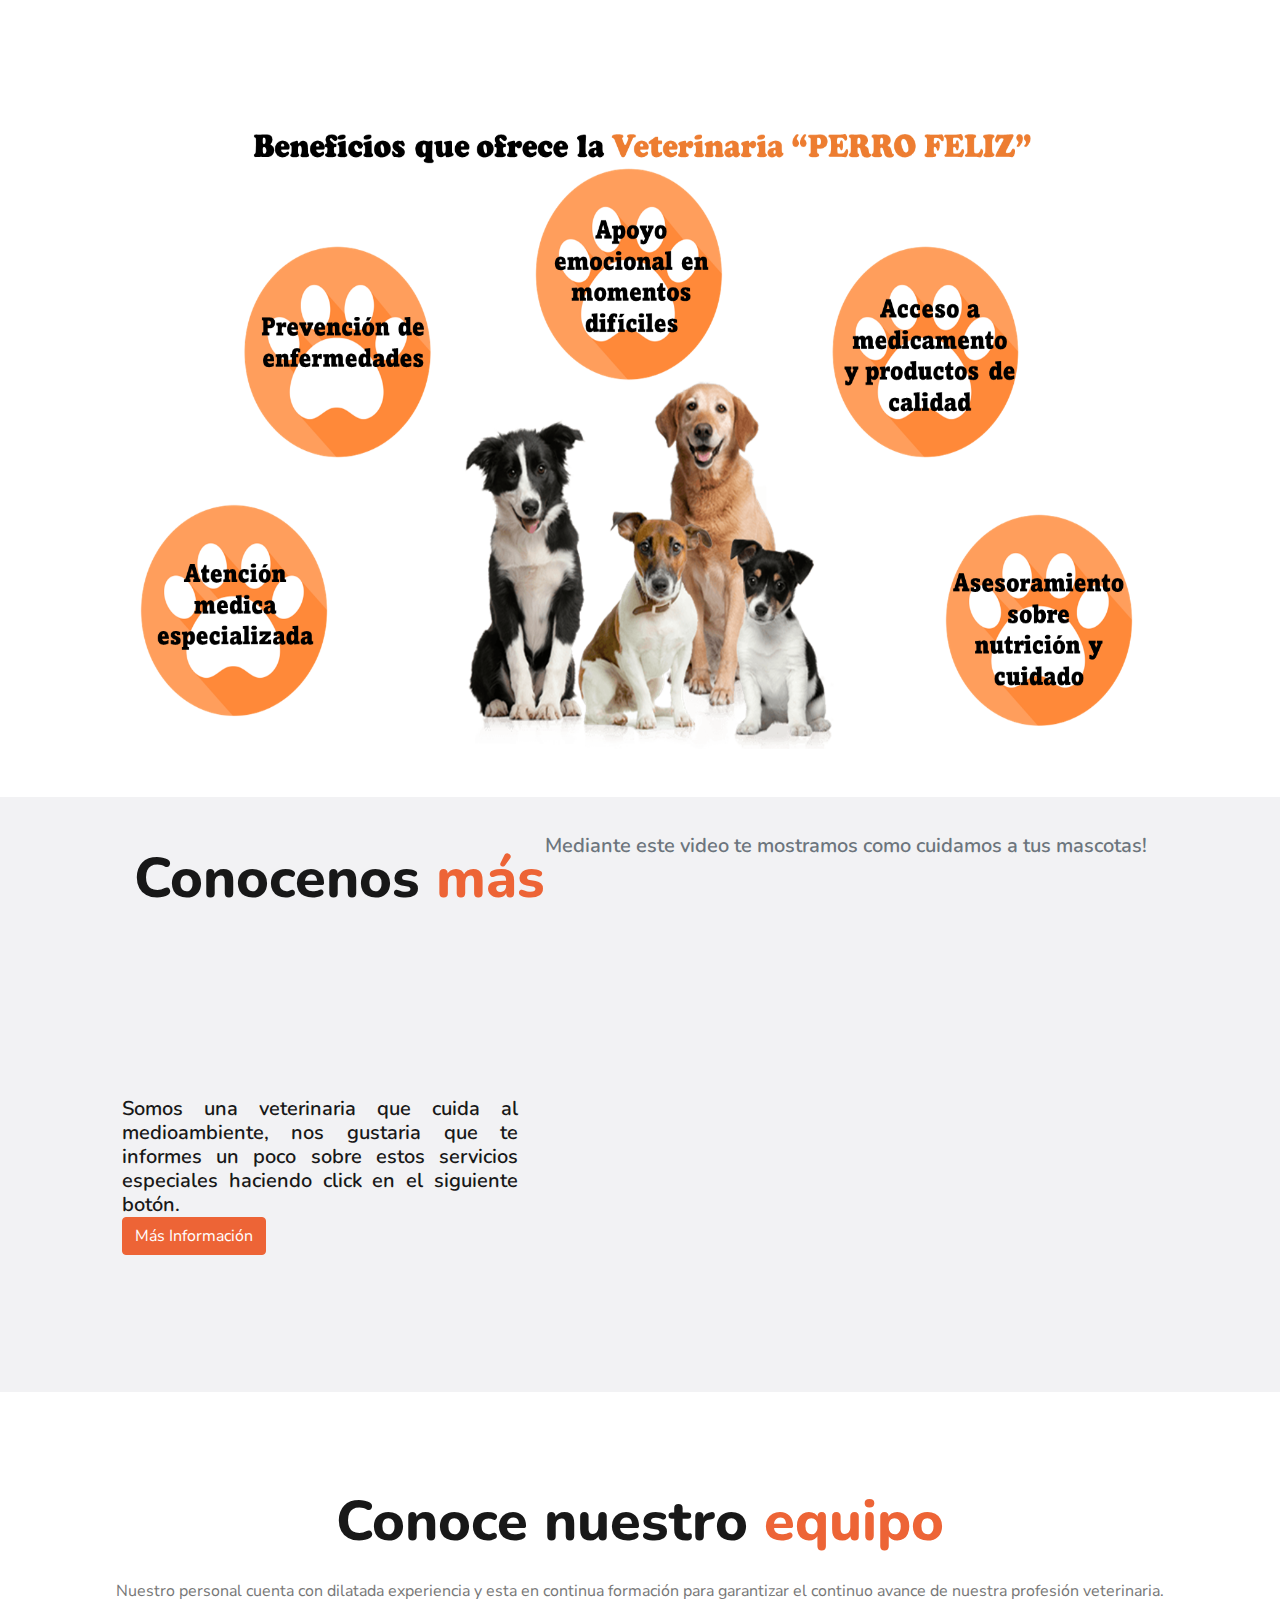
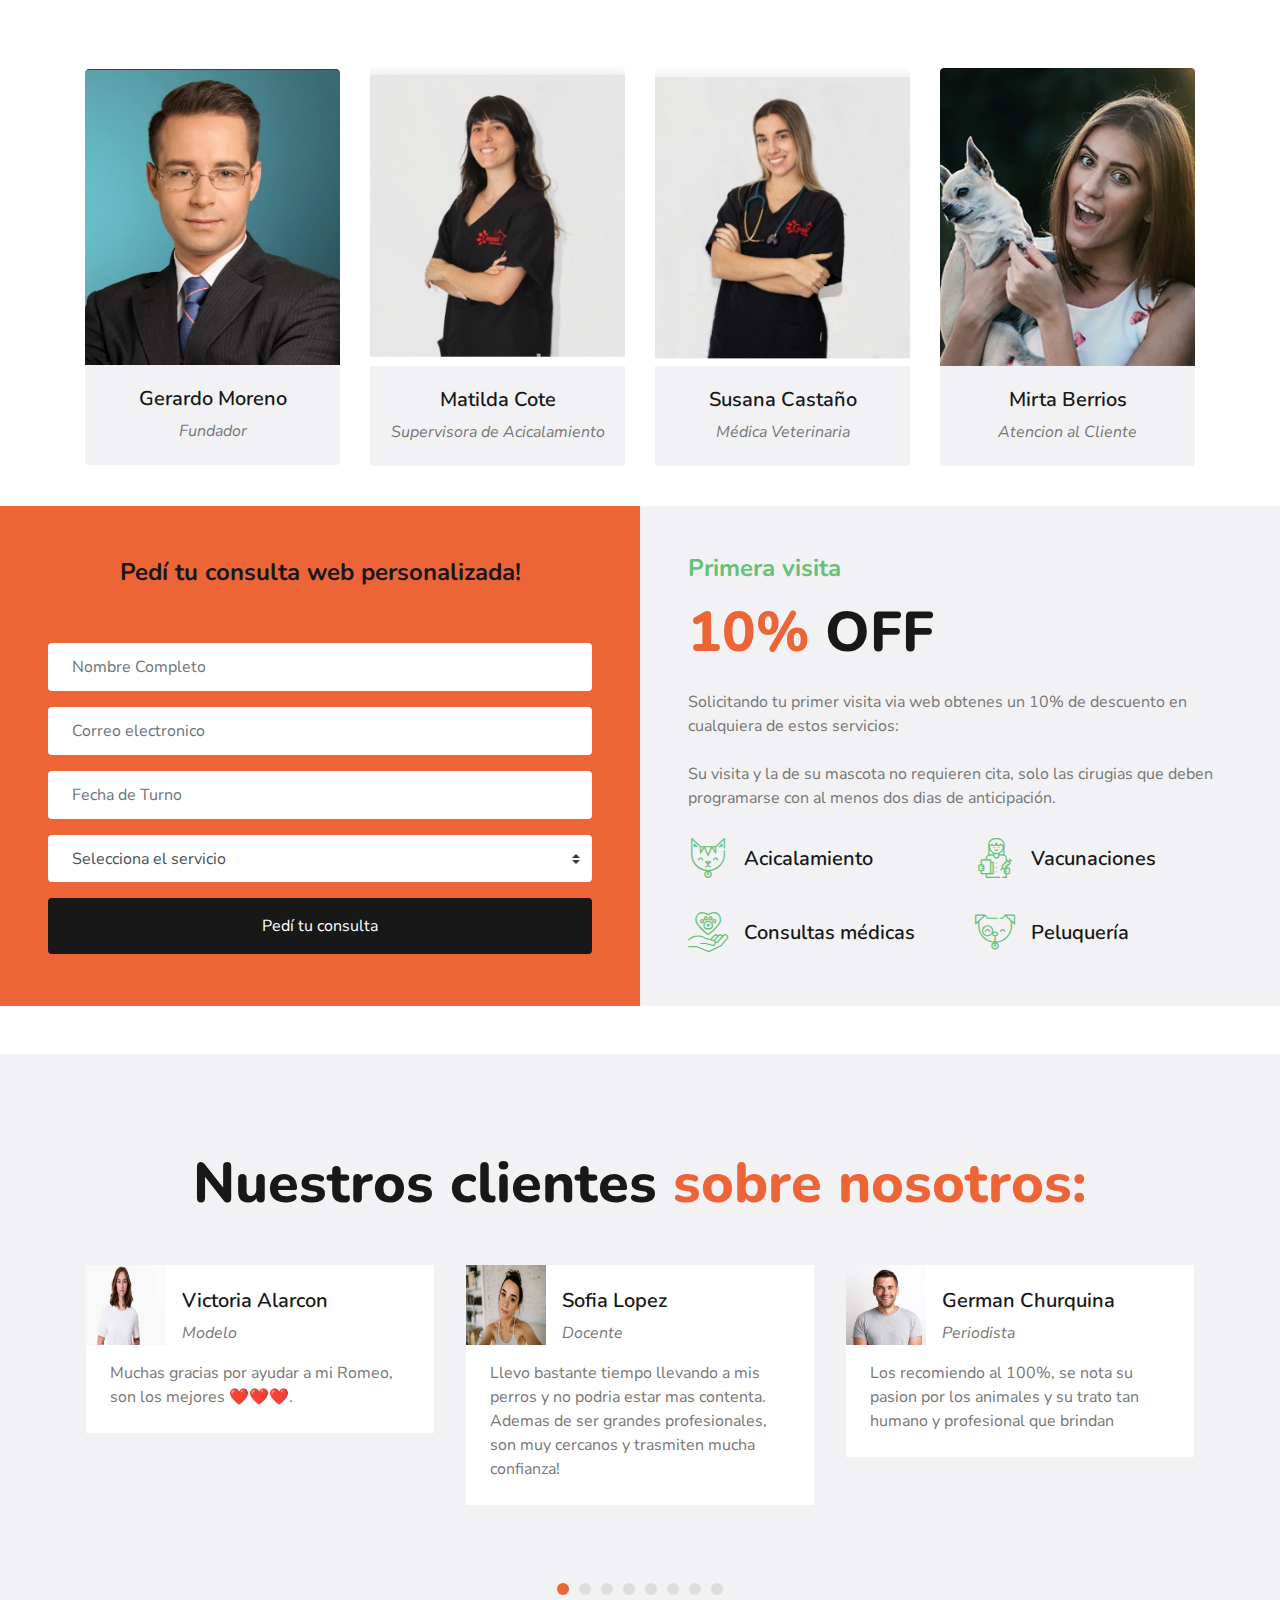
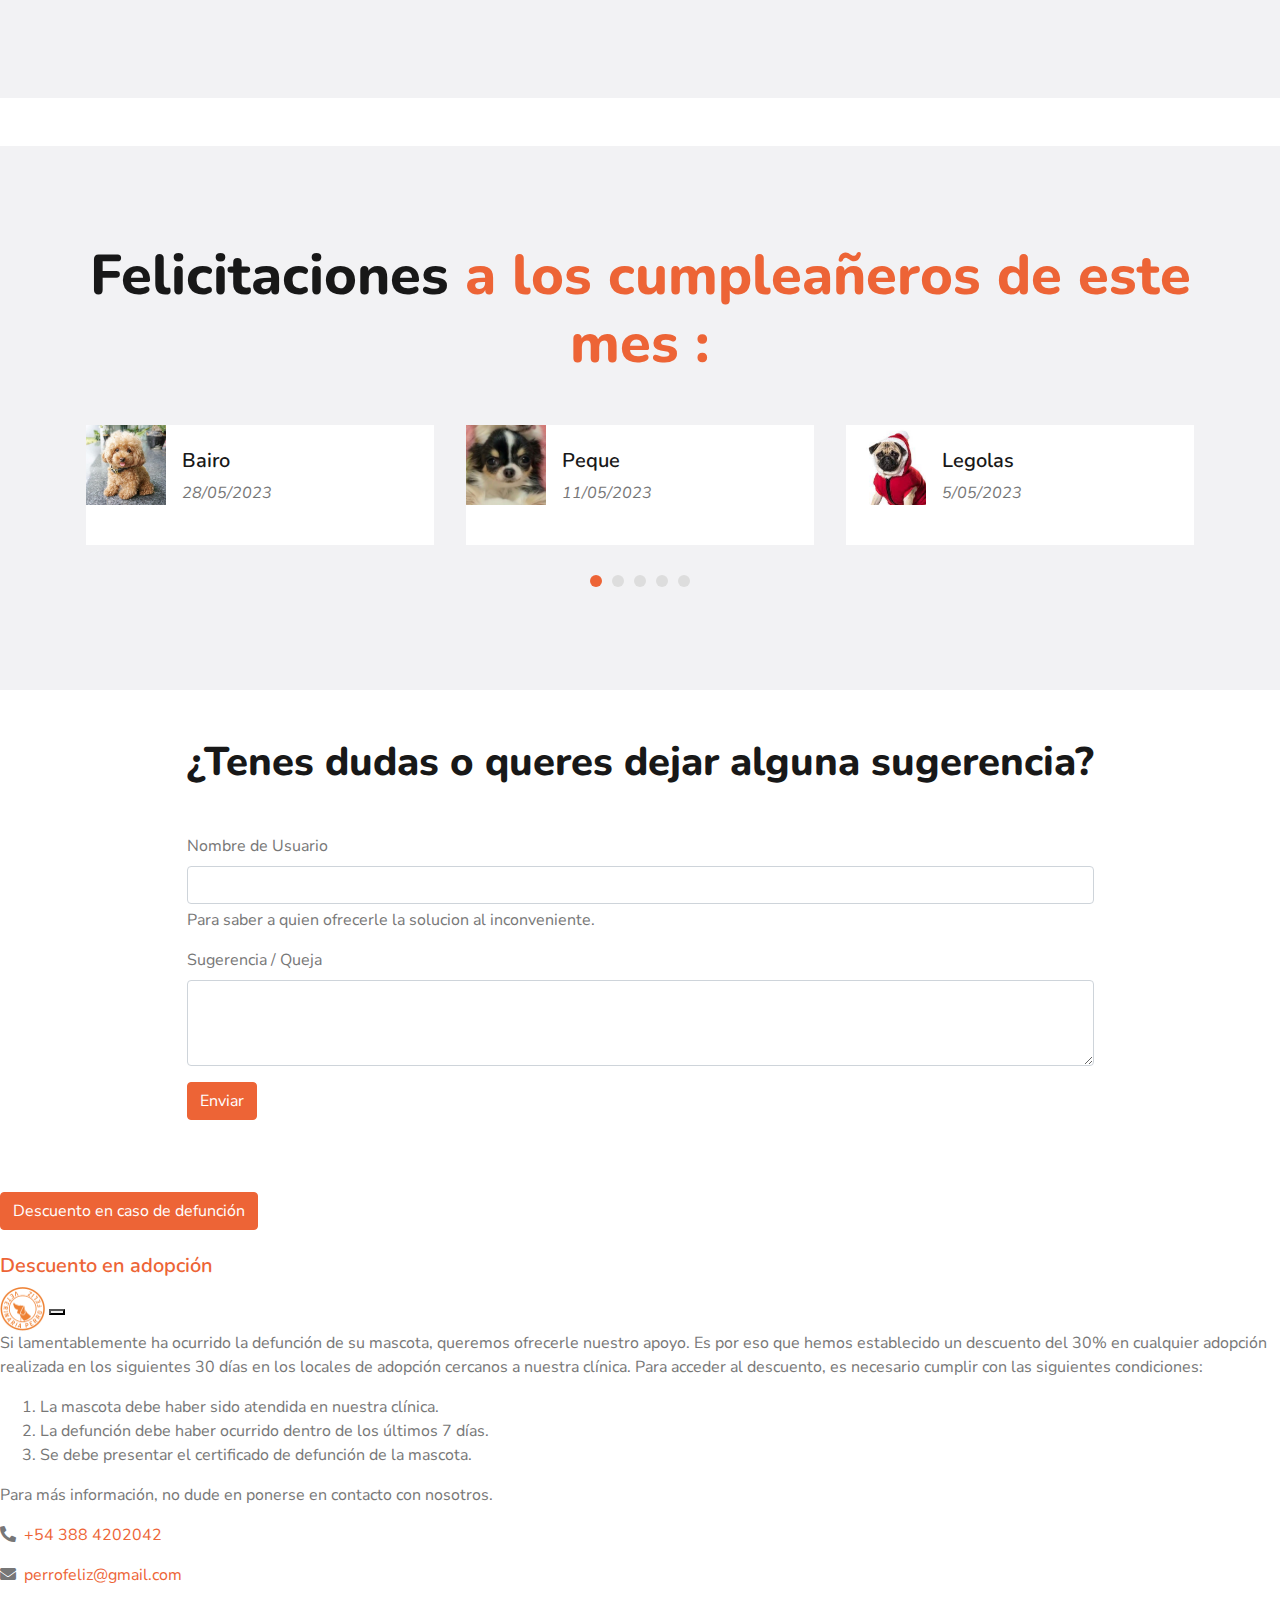
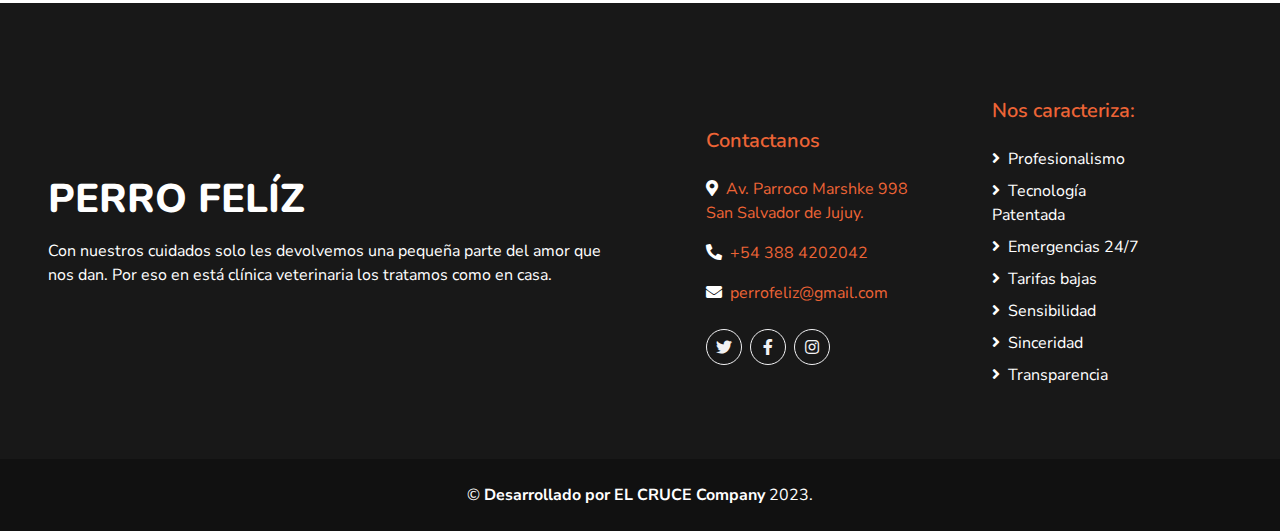
==== commit e309bb0e: "primera visita responsiva" ====
--- a/index.html
+++ b/index.html
@@ -312,33 +312,27 @@
 </div>
 <!-- beneficios End -->
     <!-- Features Start -->
+    
     <div class="container-fluid bg-light">
-
-        <div class="d-flex flex-column text-center mb-6">
-            <br><br><br>
-        <h2 class="display-4 m-0">Conocenos <span class="text-primary">más</span></h2>
-            <div class="row align-items-left">
-                <br><br>
-                <h5 class="text-muted mb-3">Mediante este video te mostramos como cuidamos a tus mascotas! </h5>
-                <div class="col-md-4 pb-5 pb-lg-0 px-3 px-lg-5">
-    
-            <h5 class="text-muted text-justify mb-4">Somos una veterinaria que <span class="fw-bold "> cuida al medioambiente</span>, nos gustaria que te informes un poco sobre estos servicios especiales haciendo click en el siguiente botón. </h5>
+        <div class="row">
+            <h2 class="display-4 m-0 text-center mt-5">Conocenos <span class="text-primary">más</span></h2>
+            <h5 class="text-muted mb-3 text-center">Mediante este video te mostramos como cuidamos a tus mascotas! </h5>
+        </div>
+
+        <div class="row">
+            <div class="col-md-4">     
+                <h5 class="m-0 text-justify mt-5">Somos una veterinaria que <span class="fw-bold "> cuida al medioambiente</span>, nos gustaria que te informes un poco sobre estos servicios especiales haciendo click en el siguiente botón. </h5>    
+                <a href="Medioambiente.html" class="btn btn-primary  mx-auto">Más Información</a>
+                
+            </div>
+            <div class="col-md-6">
+                
+                <video class="lazyload embed-responsive embed-responsive-16by9" src="img/Clínica Veterinária Planeta Animal - Institucional.mp4" muted autoplay
+                    loop width="640" height="480"> 
+                </video>
+            </div>
+        </div>
         
-    
-        <a href="Medioambiente.html" class="btn btn-primary ">Mas Informacion</a>
-
-        <br><br/>
-        <br><br/>
-      
-      
-    
-                </div>
-                <div class="col-7">
-                    <video class="lazyload" src="img/Clínica Veterinária Planeta Animal - Institucional.mp4" muted autoplay
-                        loop width="640" height="480"> </video>
-                </div>
-            </div>
-        </div>
     </div>
     <!-- Features End -->
 
@@ -426,10 +420,11 @@
 </div>
 <!-- Consulta Start -->
 <div id="turnos" class="container-fluid bg-light">
-    <div class="row align-items-left">
-        <div class="col-5 bg-primary py-1 px-4 px-sm-5">
+    <div class="row align-items">
+ 
+        <div class="col-md-6 bg-primary py-1 px-4 px-sm-5">
             <form class="py-5">
-                <h4 class="display-6">Pedí tu consulta web personalizada!</h4>
+                <h4 class="display-6 text-center">Pedí tu consulta web personalizada!</h4>
                 <br><br>
                 <div class="form-group">
                     <input type="text" class="form-control border-0 p-4" placeholder="Nombre Completo"
@@ -463,34 +458,36 @@
             </form>
         </div>
 
-        <div class="col-7 py-5 py-lg-0 px-3 px-lg-5">
+        <div class="col-md-6 py-5 py-lg-0 px-3 px-lg-5">
             <h4 class="text-secondary mb-3">Primera visita</h4>
             <h1 class="display-4 mb-4"><span class="text-primary">10%</span> OFF</h1>
             <p class="mb-4">Solicitando tu primer visita via web obtenes un 10% de descuento en cualquiera de estos
                 servicios:</p>
-            <br>
+            
             <p class="mb-4">Su visita y la de su mascota no requieren cita, solo las cirugias que deben programarse con
                 al menos dos dias de anticipación.</p>
-            <div class="row py-2">
-                <div class="col-6">
+            <div class="row">
+                <div class="col-md-6">
                     <div class="d-flex align-items-center mb-4">
                         <h1 class="flaticon-cat font-weight-normal text-secondary m-0 mr-3"></h1>
                         <h5 class="text-truncate m-0">Acicalamiento</h5>
                     </div>
                 </div>
-                <div class="col-6">
+                <div class="col-md-6">
                     <div class="d-flex align-items-center mb-4">
                         <h1 class="flaticon-doctor font-weight-normal text-secondary m-0 mr-3"></h1>
                         <h5 class="text-truncate m-0">Vacunaciones</h5>
                     </div>
                 </div>
-                <div class="col-6">
+            </div>
+            <div class="row">
+                <div class="col-md-6">
                     <div class="d-flex align-items-center">
                         <h1 class="flaticon-care font-weight-normal text-secondary m-0 mr-3"></h1>
                         <h5 class="text-truncate m-0">Consultas médicas</h5>
                     </div>
                 </div>
-                <div class="col-6">
+                <div class="col-md-6">
                     <div class="d-flex align-items-center">
                         <h1 class="flaticon-dog font-weight-normal text-secondary m-0 mr-3"></h1>
                         <h5 class="text-truncate m-0">Peluquería</h5>
